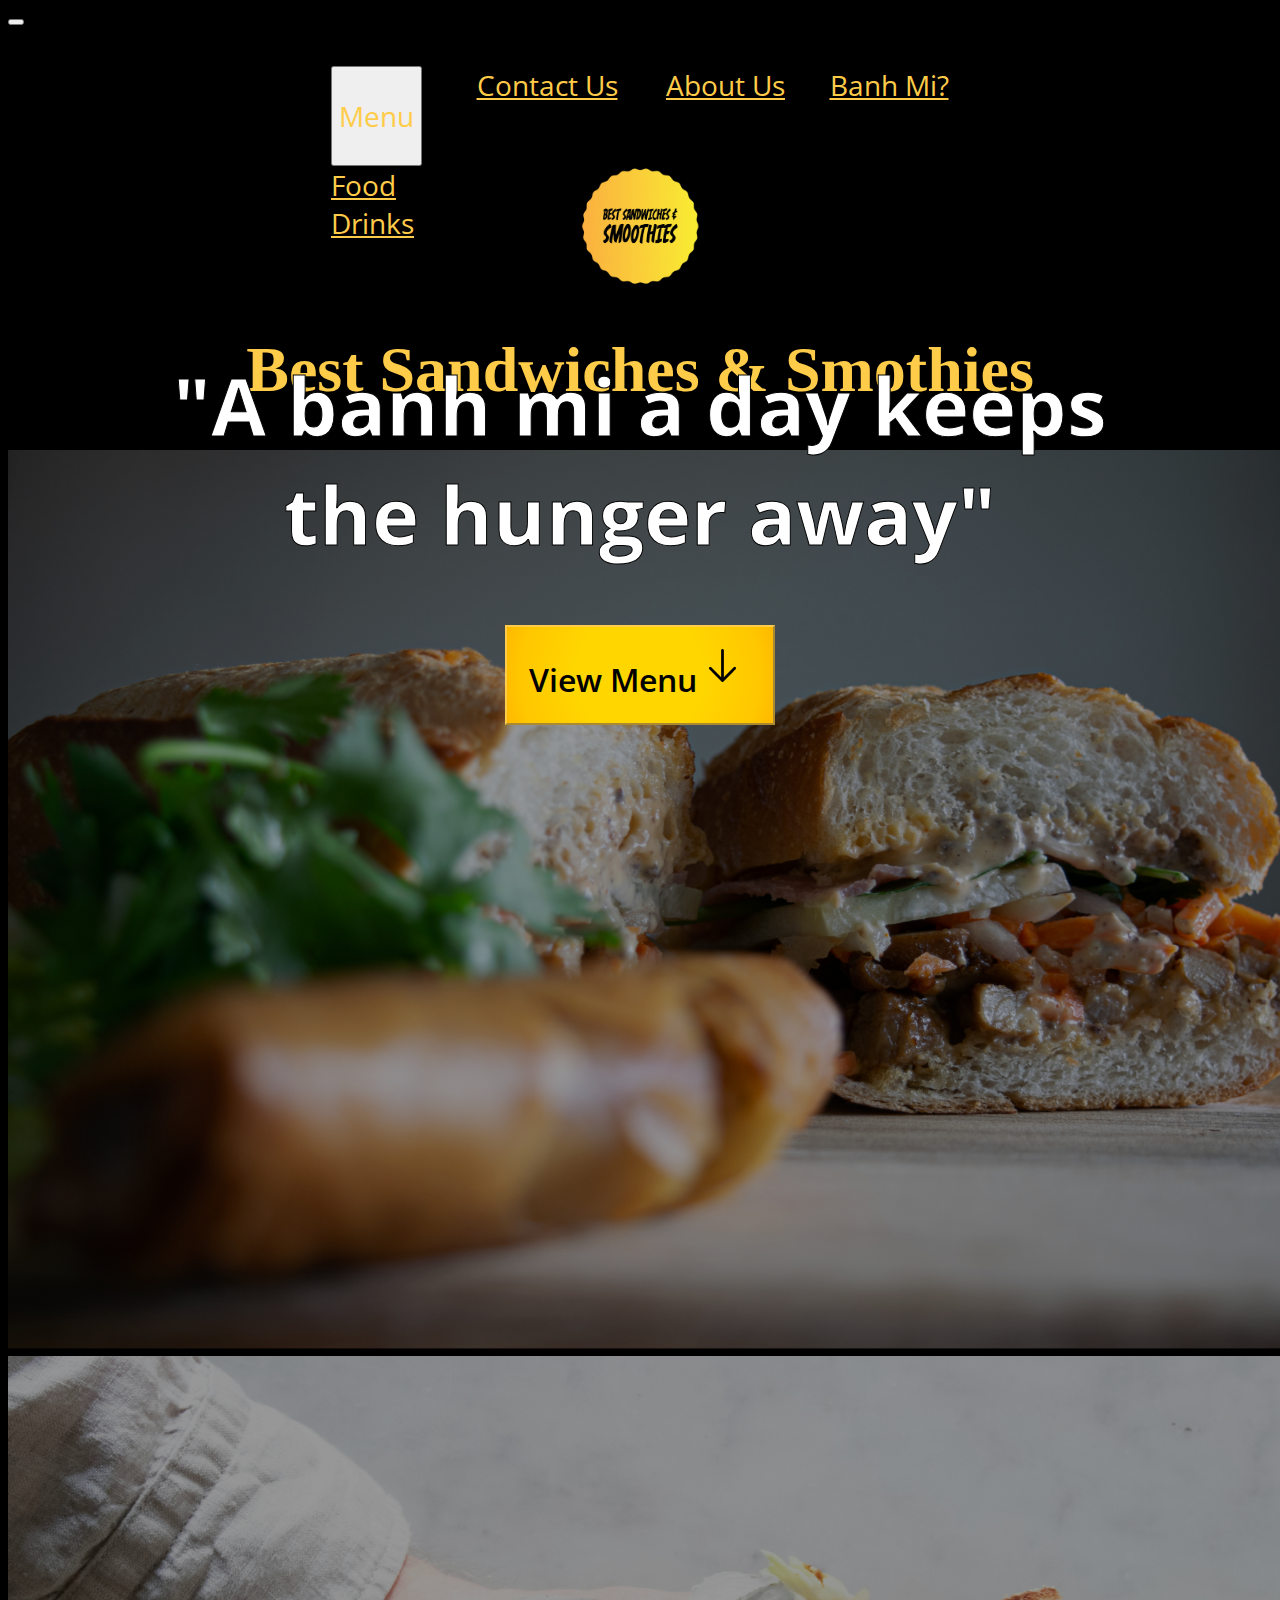
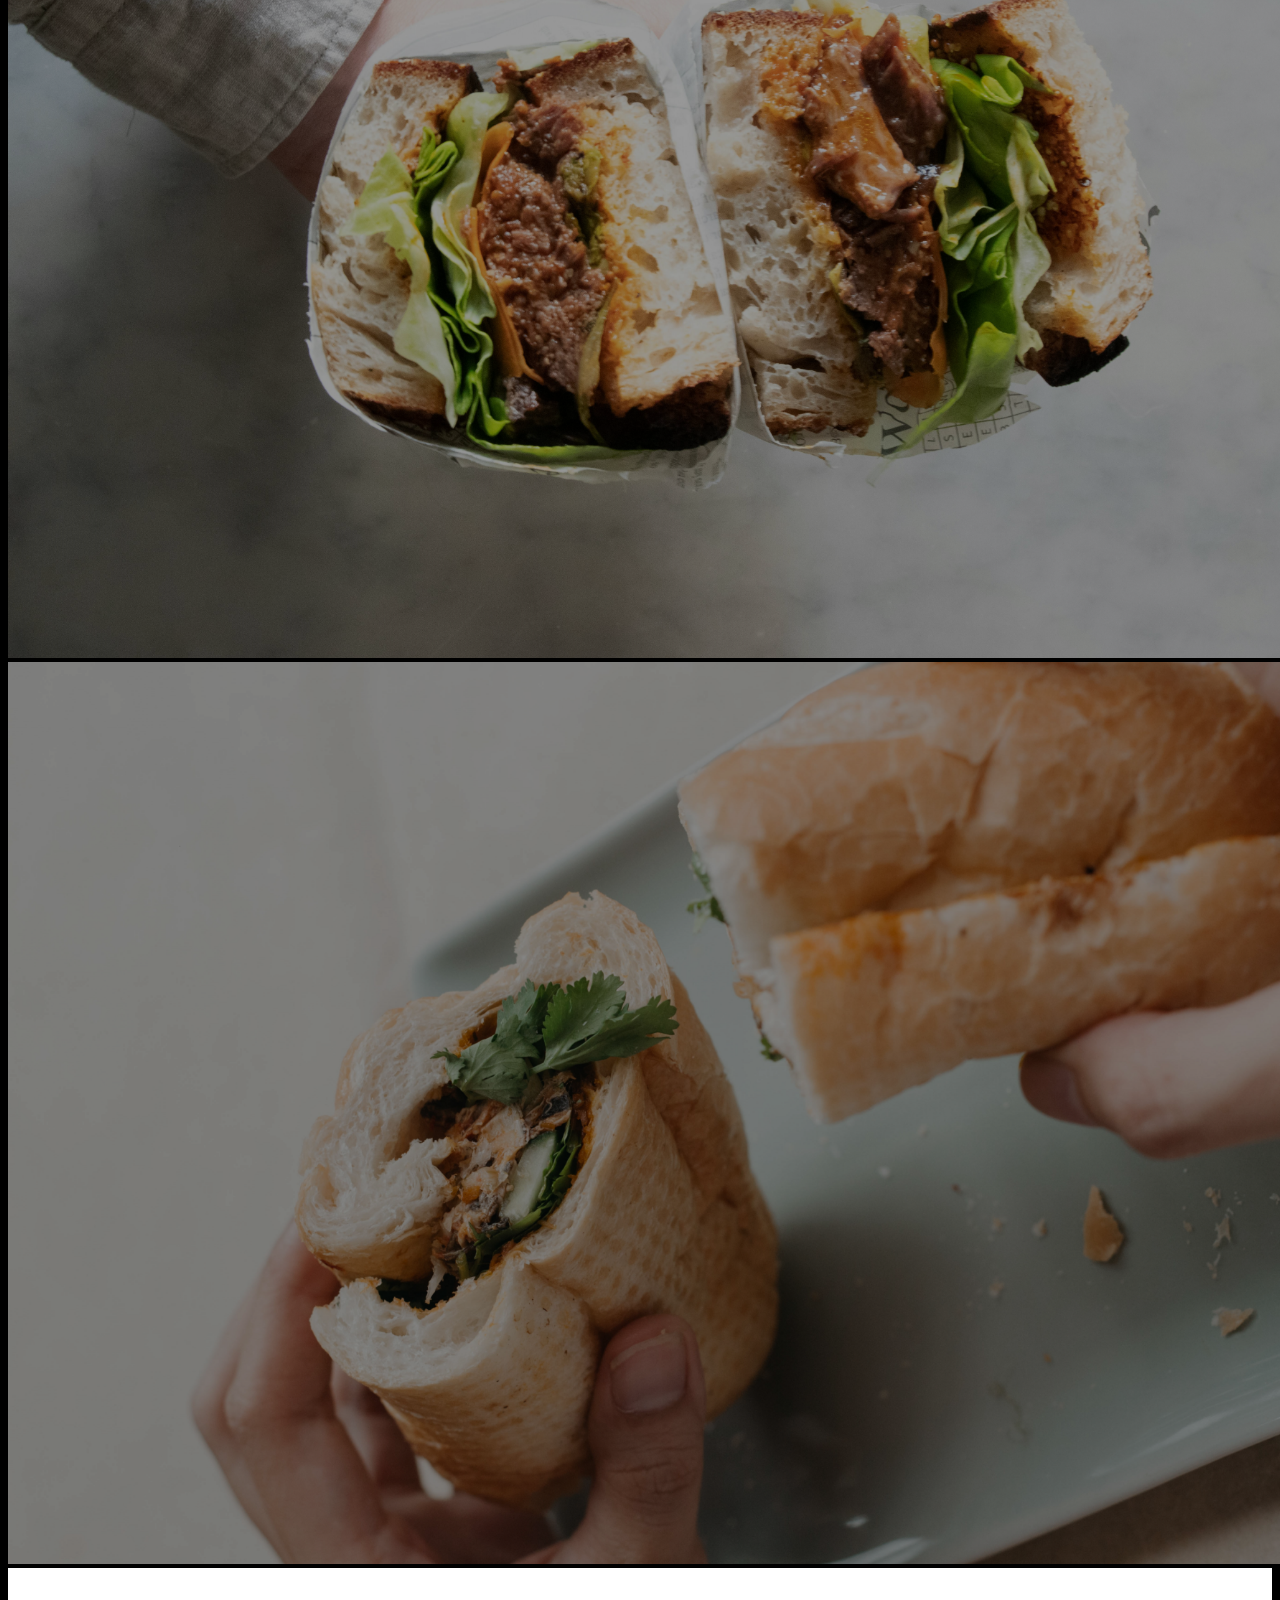
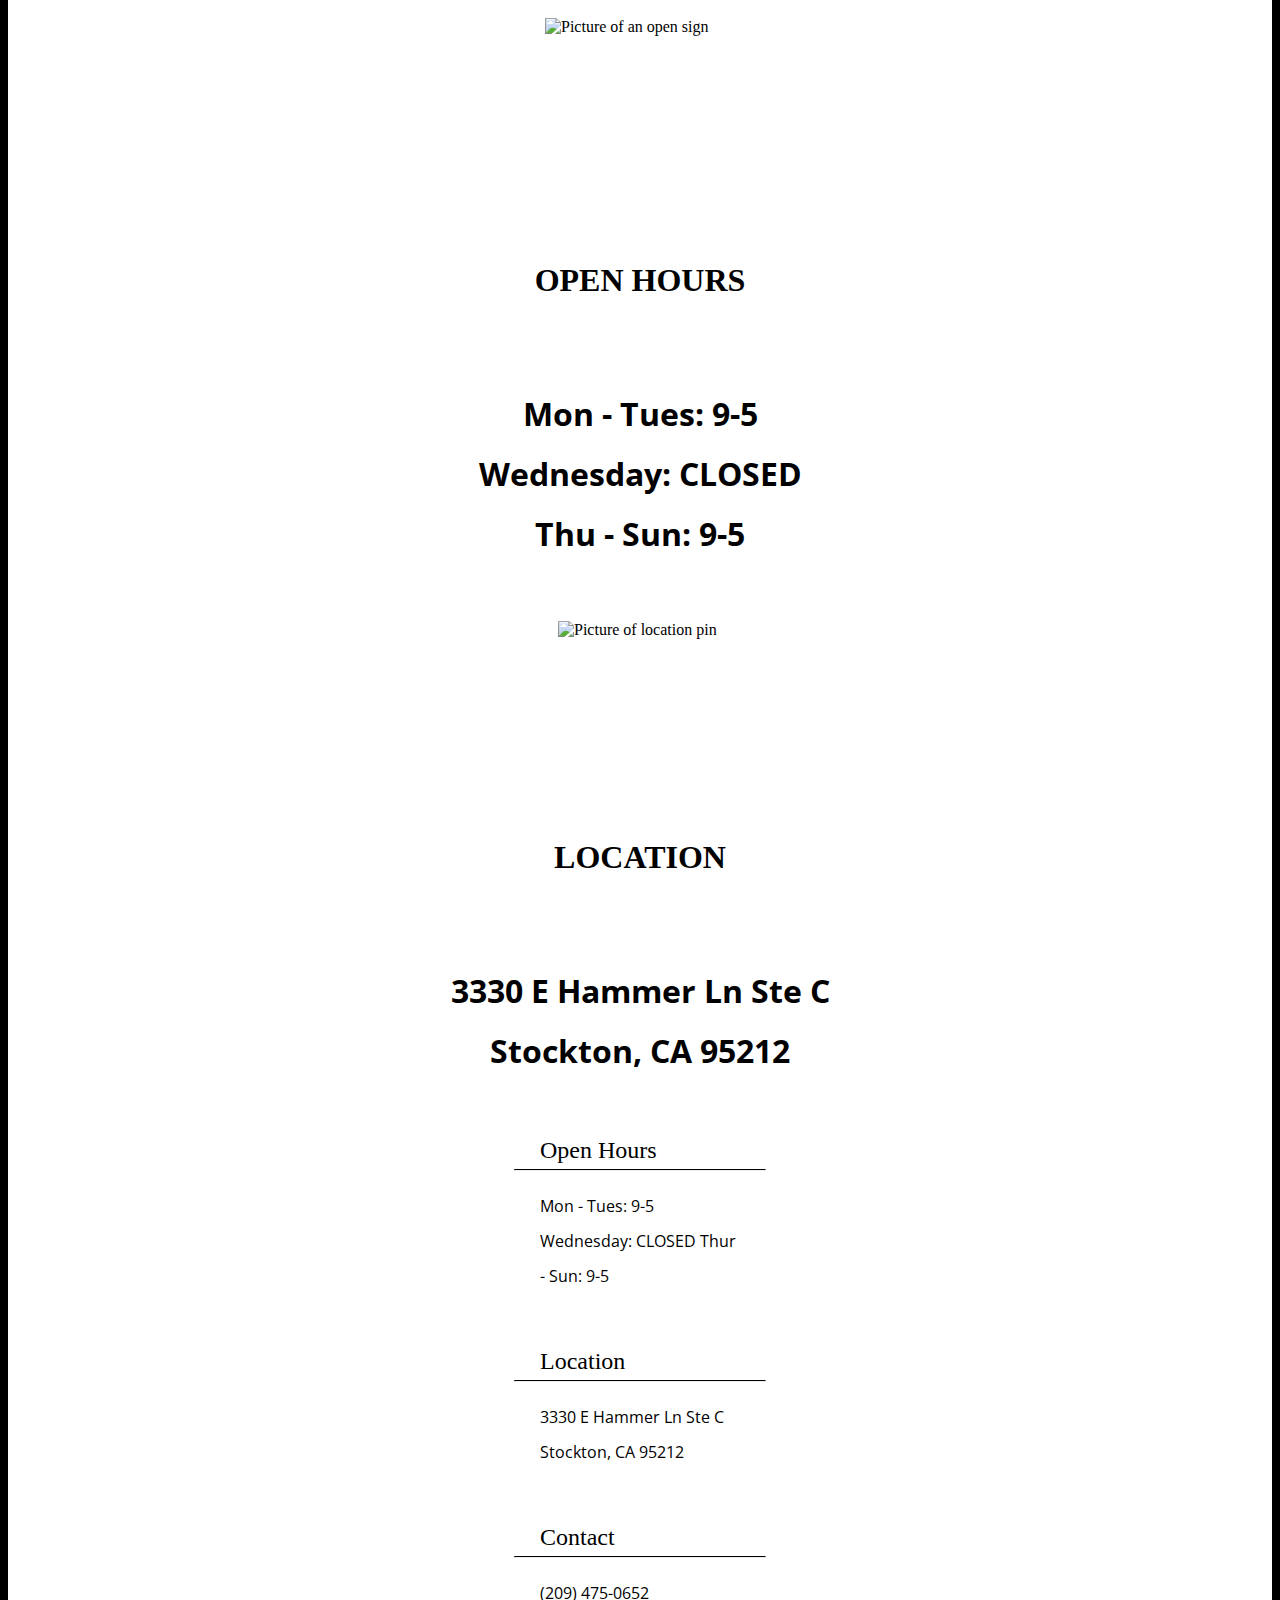
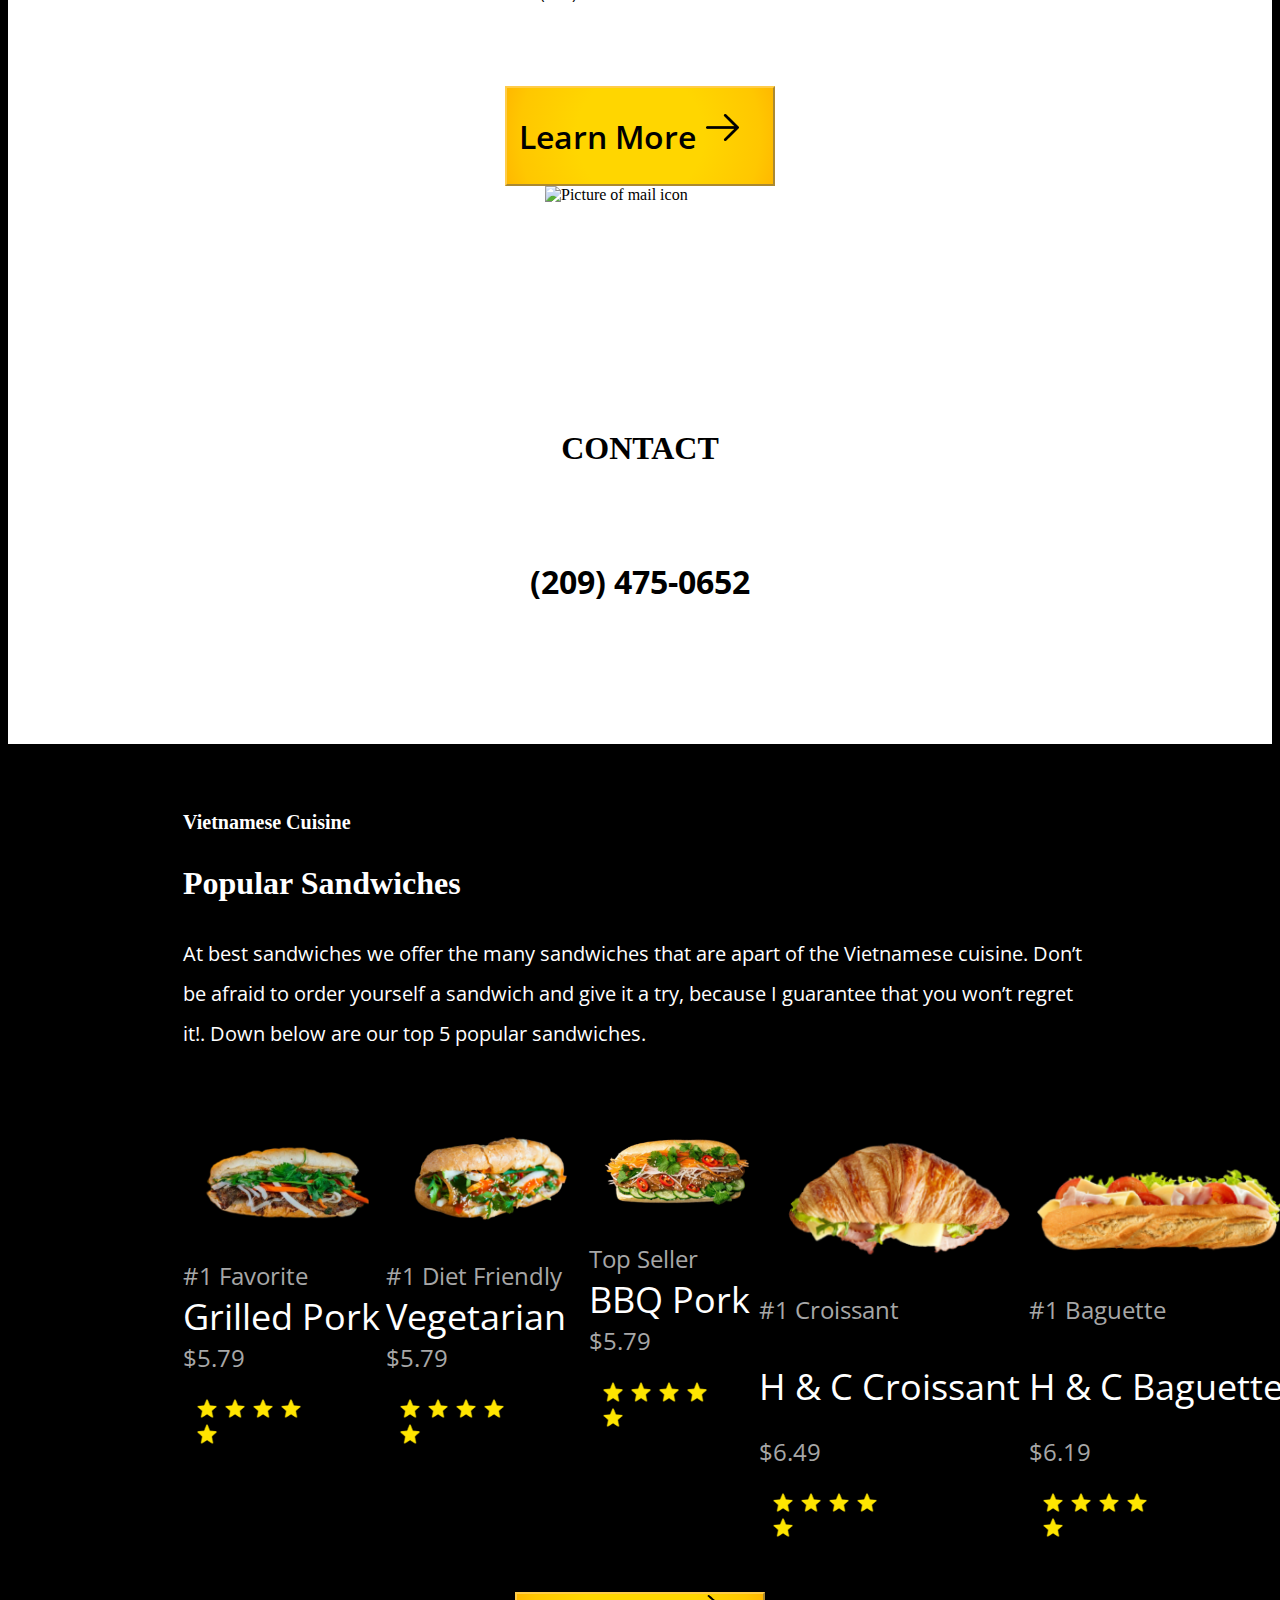
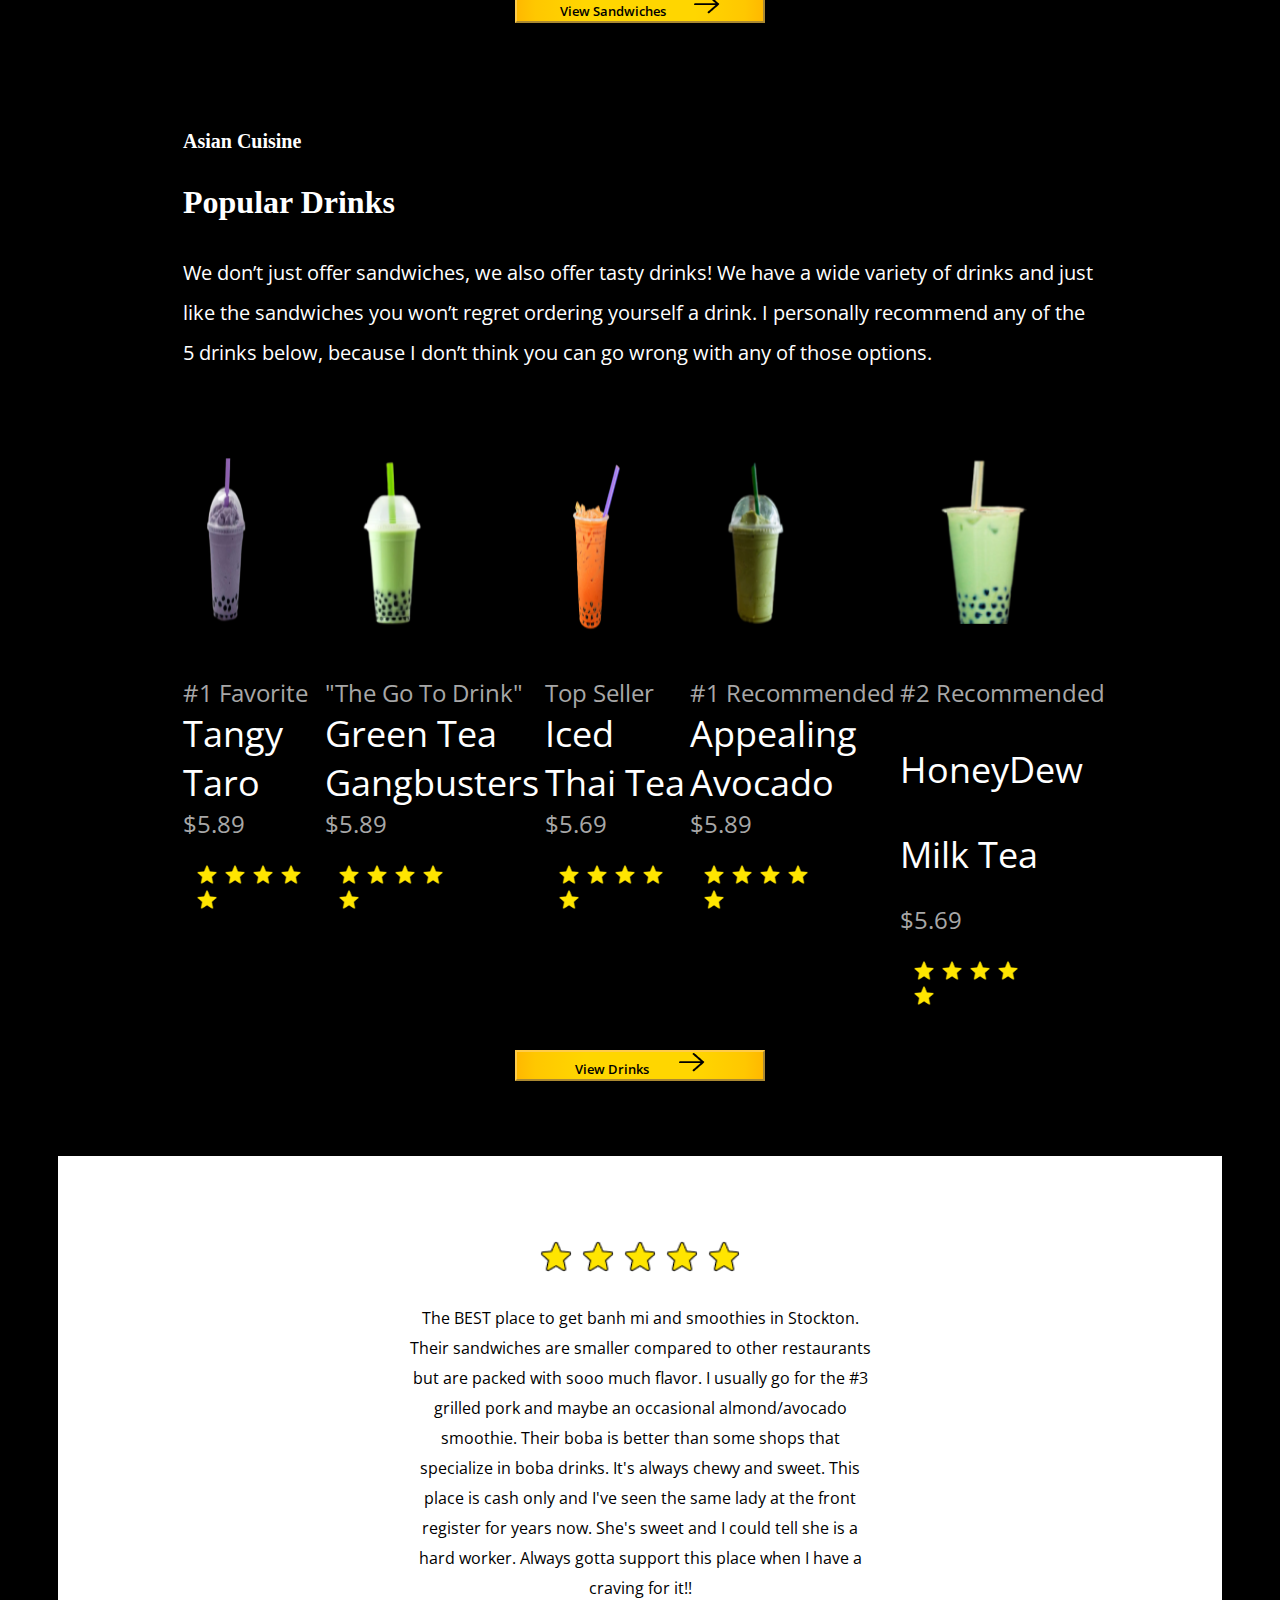
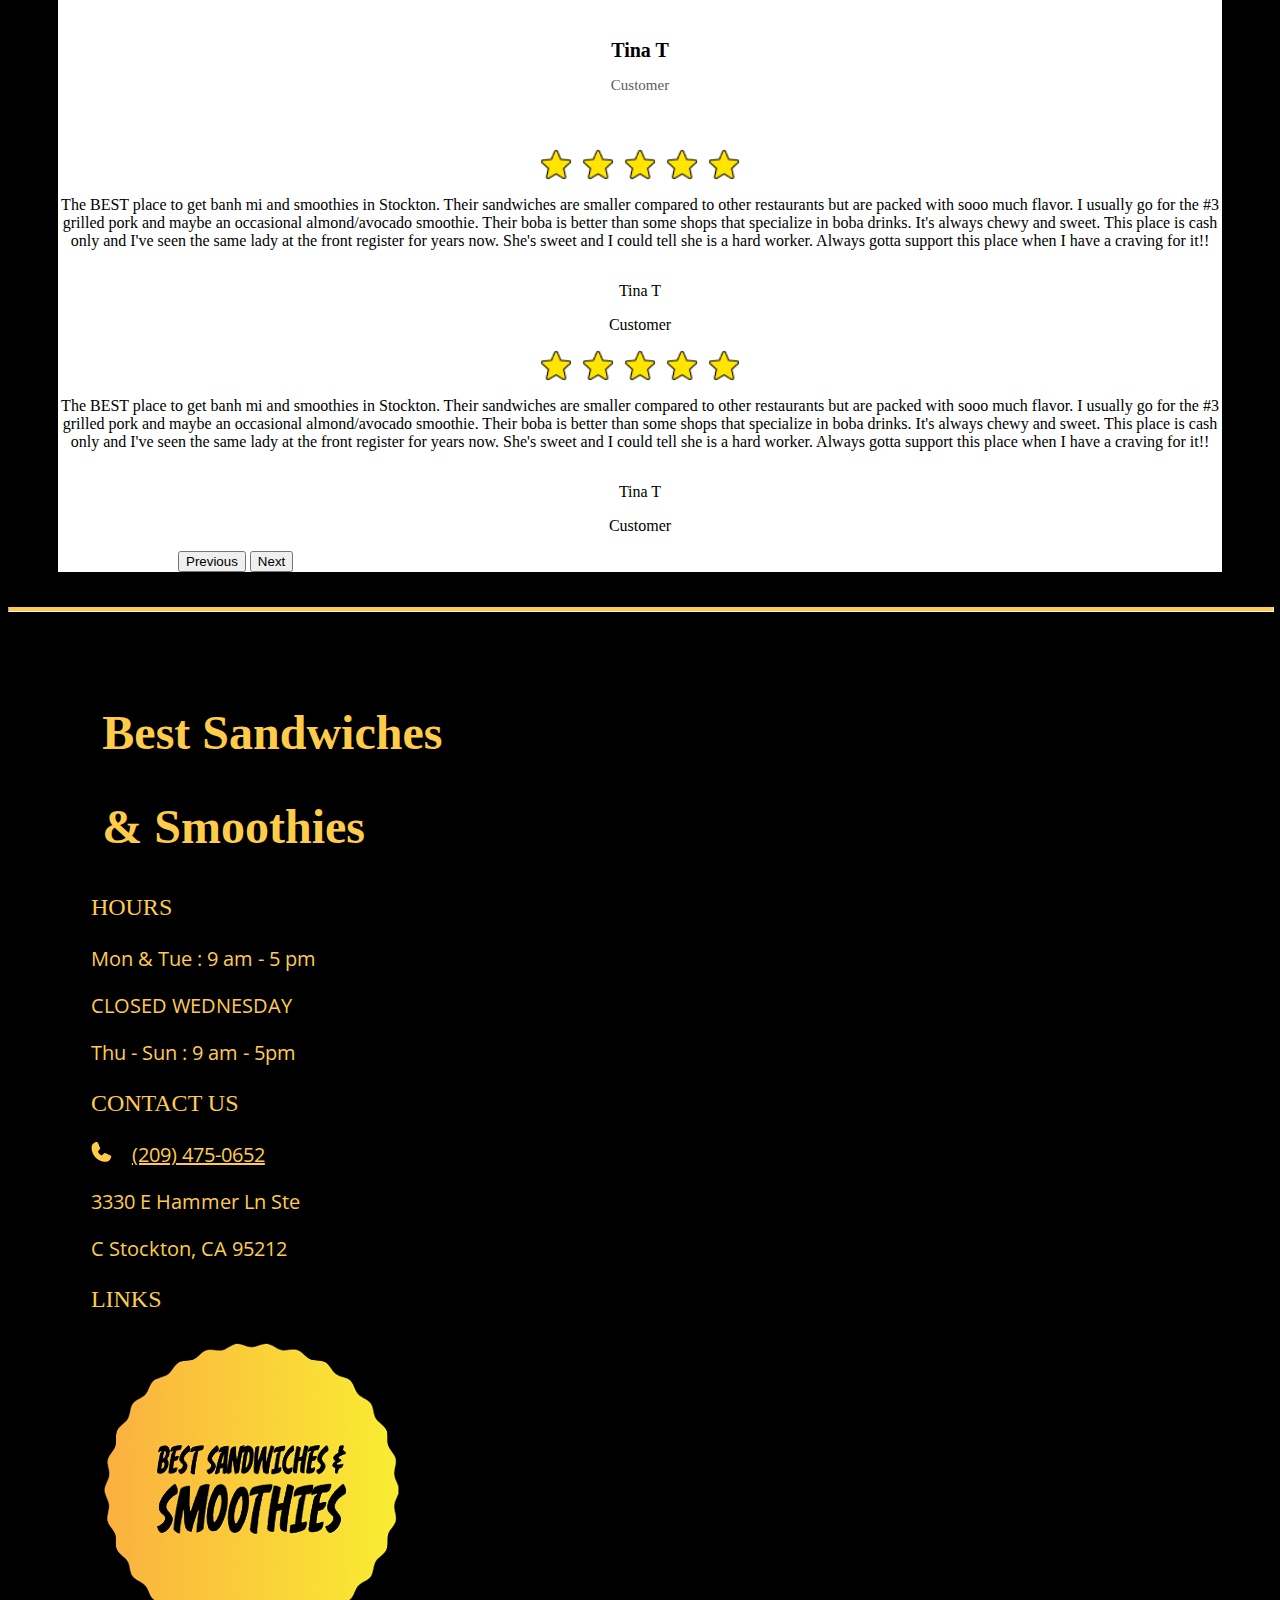
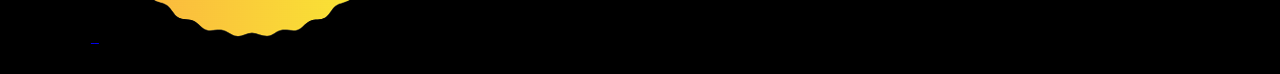
==== index.html @ a13c7581 "fixing navbar" ====
<!doctype html>
<html lang="en">

<head>
    <meta charset="utf-8">
    <meta name="viewport" content="width=device-width, initial-scale=1">
    <title>Best Sandwiches</title>
    <link href="https://cdn.jsdelivr.net/npm/bootstrap@5.3.2/dist/css/bootstrap.min.css" rel="stylesheet"
        integrity="sha384-T3c6CoIi6uLrA9TneNEoa7RxnatzjcDSCmG1MXxSR1GAsXEV/Dwwykc2MPK8M2HN" crossorigin="anonymous">
    <link rel="stylesheet" href="./styles/style.css">
</head>

<body>

    <div class="container-fluid">
        <div class="row">
            <nav class="navbar navbar-expand-lg">
                <div class="container-fluid">
                    <a class="navbar-brand yellowJ" href="./index.html"> <img class="mobileBSLogo appearJ"
                            src="../assets/bestSandwich logo.png" alt="Picture of Logo"></a>
                    <button class="navbar-toggler" type="button" data-bs-toggle="collapse"
                        data-bs-target="#navbarNavAltMarkup" aria-controls="navbarNavAltMarkup" aria-expanded="false"
                        aria-label="Toggle navigation">
                        <span class="navbar-toggler-icon" style="width: 45px;"></span>
                    </button>
                    <div class="collapse navbar-collapse centerJ" id="navbarNavAltMarkup">
                        <div class="" style="width: 100%;">
                            <div class="row">
                                <div class="col centerJ blackBg">
                                    <div class="row evenJ navRowJ">
                                        <div class="accordion accordion-flush menuNavJ" id="accordionFlushExample">
                                            <div class="accordion-item"
                                                style=" background-color: rgba(255, 255, 255, 0); outline: none;">

                                                <button class="btn navLinksJ nav-link" type="button"
                                                    data-bs-toggle="collapse" data-bs-target="#flush-collapseOne"
                                                    aria-expanded="false" aria-controls="flush-collapseOne">
                                                    <p class="yellowJ pB0" style="font-weight: 400;">Menu</p>
                                                </button>

                                                <div id="flush-collapseOne" class="accordion-collapse collapse"
                                                    data-bs-parent="#accordionFlushExample">
                                                    <div class="accordion-body blackBg mobileNavCoverJ"><a
                                                            class="nav-link navLinksJ yellowJ"
                                                            href="./pages/Menu.html">Food</a></div>
                                                    <div class="accordion-body blackBg"><a
                                                            class="nav-link navLinksJ yellowJ mobileNavCoverJ"
                                                            href="./pages/Drinks.html">Drinks</a></div>
                                                </div>
                                            </div>
                                        </div>
                                        <a class="nav-link yellowJ navLinksJ txtCenterJ contactUsNavJ"
                                            href="./pages/ContactUs.html">Contact Us</a>
                                        <a class="nav-link yellowJ navLinksJ txtCenterJ aboutNavJ" aria-current="page"
                                            href="./pages/AboutUs.html">About Us</a>
                                        <a class="nav-link yellowJ navLinksJ txtCenterJ banhMiNavJ"
                                            href="./pages/BanhMi.html">Banh Mi?</a>
                                    </div>
                                </div>

                                <div class="col-1 centerJ disappearJ">
                                    <a href="./index.html"><img class="logoSizeJ" src="../assets/bestSandwich logo.png"
                                            alt="Picture of Logo"></a>
                                </div>
                                <div class="col yugiJ alignCenterJ disappearJ">
                                    <h1 style="width: 100%" class="txtCenterJ titleFontJ yellowJ">Best Sandwiches &
                                        Smothies</h1>
                                </div>
                            </div>
                        </div>
                    </div>
                </div>
            </nav>
        </div>
    </div>

    <div id="carouselExampleSlidesOnly" class="carousel slide disappearJ" data-bs-ride="carousel" >
        <div class="carousel-inner">
            <div class="carousel-item active" data-bs-interval="5000">
                <img src="./assets/realBanhMI.png" class="d-block w-100 carouselHeightJ imgCoverJ"
                    alt="Picture of tasty Banh Mi">
            </div>
            <div class="carousel-item" data-bs-interval="5000">
                <img src="./assets/realBanhMi2.png" class="d-block w-100 carouselHeightJ imgCoverJ"
                    alt="Picture of tasty Banh Mi">
            </div>
            <div class="carousel-item" data-bs-interval="5000">
                <img src="./assets/realBanhMi3.png" class="d-block w-100 carouselHeightJ imgCoverJ"
                    alt="Picture of tasty Banh Mi">
            </div>

        </div>
    </div>

    <div id="carouselExampleSlidesOnly " class="carousel slide appearJ" data-bs-ride="carousel" >
        <div class="carousel-inner">

            <div class="carousel-item active" data-bs-interval="5000">
                <img src="./assets/mobileCarousel1.png" class="d-block w-100 carouselHeightJ imgCoverJ"
                    alt="Picture of tasty Banh Mi">
            </div>
            <div class="carousel-item" data-bs-interval="5000">
                <img src="./assets/mobileCarousel2.png" class="d-block w-100 carouselHeightJ imgCoverJ"
                    alt="Picture of tasty Banh Mi">
            </div>
            <div class="carousel-item" data-bs-interval="5000">
                <img src="./assets/mobileCarousel3.png" class="d-block w-100 carouselHeightJ imgCoverJ"
                    alt="Picture of tasty Banh Mi">
            </div>
        </div>
    </div>

    <h1 class="absoluteJ whiteJ sloganJ sansCollectionJ disappearJ" style="width: 1040px;">"A banh mi a day keeps the
        hunger away"
    </h1>

    <a class="absoluteJ viewMenuJ" href="#menu"><button class="btn btn-primary viewMenuBtnJ sansCollectionJ">View Menu <img src="./assets/viewMenuArr.png" class="disappearJ" style="padding-bottom: 10px; padding-left: 4px;" alt=""><img src="./assets/mobileViewMenuArr.png" class="mobileArrowsJ" style="padding-bottom: 5px; margin-left: 15px;" alt=""></button></a>

    <div class="container-fluid bgWhiteJ infoPadJ">
        <div class="row">
            <div class="col-4 disappearJ">
                <div class="row centerJ">
                    <img class="infoLogoSizeJ" src="./assets/open-sign.png" alt="Picture of an open sign">
                </div>
                <div class="row txtCenterJ abrilFatfaceJ" style="padding-top: 30px">
                    <h3 class="infoTxtSizeJ">OPEN HOURS</h3>
                </div>
                <div class="row txtCenterJ centerJ sansCollectionJ" style="padding-top: 10px">
                    <h3 class="infoTxtSizeJ sansCollectionJ" style="width: 360px;">Mon - Tues: 9-5
                        Wednesday: CLOSED
                        Thu - Sun: 9-5
                    </h3>
                </div>

            </div>
            <div class="col-12  col-md-4">
                <div class="row centerJ disappearJ"><img class="infoLogoSizeJ2" src="./assets/location.png"
                        alt="Picture of location pin">
                </div>
                <div class="row txtCenterJ abrilFatfaceJ disappearJ" style="padding-top: 30px">
                    <h3 class="infoTxtSizeJ">LOCATION</h3>
                </div>
                <div class="row txtCenterJ centerJ sansCollectionJ disappearJ" style="padding-top: 10px">
                    <h3 class="infoTxtSizeJ sansCollectionJ" style="width: 420px;">3330 E Hammer Ln Ste C Stockton, CA
                        95212</h3>
                </div>

                <div class="row centerJ">
                    <p class="abrilFatfaceJ mobileInfoJ mobileInfoHeaderJ">Open Hours</p>
                </div>
                <div class="row centerJ">
                    <hr class="mobileHr">
                </div>
                <div class="row centerJ">
                    <p class="sansCollectionJ mobileInfoJ mobileInfoTxt"> Mon - Tues: 9-5 
                        Wednesday: CLOSED
                        Thur - Sun: 9-5 </p>
                </div>
                <div class="row centerJ" style="margin-top: 30px;">
                    <p class="abrilFatfaceJ mobileInfoJ mobileInfoHeaderJ">Location</p>
                </div>
                <div class="row centerJ">
                    <hr class="mobileHr">
                </div>
                <div class="row centerJ">
                    <p class="sansCollectionJ mobileInfoJ mobileInfoTxt"> 3330 E Hammer Ln Ste C Stockton, CA 95212</p>
                </div>
                <div class="row centerJ" style="margin-top: 30px;">
                    <p class="abrilFatfaceJ mobileInfoJ mobileInfoHeaderJ">Contact</p>
                </div>
                <div class="row centerJ">
                    <hr class="mobileHr">
                </div>
                
                <div class="row centerJ">
                    <p class="sansCollectionJ mobileInfoJ mobileInfoTxt">(209) 475-0652</p>
                </div>

                <div class="row learnMorePad">
                    <a class="centerJ" style="text-decoration: none;" href="./pages/ContactUs.html">
                        <button class="btn btn-primary sansCollectionJ viewMenuBtnJ">Learn More <img class="disappearJ" src="./assets/learnMoreArr.png" style="padding-left: 2px; padding-bottom: 8px;" alt=""> <img src="./assets/learnMoreArr.png" class="mobileArrowsJ" style="padding-bottom: 5px; margin-left: 15px;" alt=""></button>
                    </a>
                </div>


            </div>
            <div class="col-4 disappearJ">
                <div class="row centerJ">
                    <img class="infoLogoSizeJ imgCoverJ" src="./assets/contact-mail.png" alt="Picture of mail icon">
                </div>
                <div class="row txtCenterJ abrilFatfaceJ" style="padding-top: 30px">
                    <h3 class="infoTxtSizeJ">CONTACT</h3>
                </div>
                <div class="row txtCenterJ centerJ sansCollectionJ" style="padding-top: 10px">
                    <h3 class="infoTxtSizeJ sansCollectionJ" style="width: 420px;">(209) 475-0652</h3>
                </div>

            </div>
        </div>
    </div>

    <div class="container-fluid menuPaddingJ">
        <div class="row homePageMargin">
            <div class="col">
                <h2 class="whiteJ abrilFatfaceJ cuisineJ disappearJ">Vietnamese Cuisine</h2>
            </div>
        </div>
        <div class="row homePageMargin">
            <div class="col-4">
                <div class="row" style="margin-top: 5px">
                    <h1 class="whiteJ abrilFatfaceJ disappearJ" style="width: 300px; line-height: 57px;">Popular
                        Sandwiches</h1>
                </div>


            </div>
            <div class="col-8 disappearJ">
                <p id="menu" class="whiteJ foodInfoJ sansCollectionJ">At best sandwiches we offer the many sandwiches
                    that are apart of the Vietnamese
                    cuisine. Don’t be afraid to order yourself a sandwich and give it a try, because I guarantee that
                    you won’t regret it!. Down below are our top 5 popular sandwiches.</p>
            </div>
        </div>
        <div class="row evenJ homePageMargin disappearJ" style="margin-top: 75px;">
            <div class="col centerJ">
                <div class="card cardJ">
                    <img class="img-fluid hover" src="./assets/banhMiCard1.png" class="card-img-top" alt="Picture of Grilled PorkBanh Mi">
                    <div class="card-body">
                        <p class="card-text sansCollectionJ sandwichJ2 sandwichTxtJ">#1 Favorite <span
                                class="sandwichJ">Grilled Pork</span> $5.79</p>
                        <div class="row starRowJ">
                            <img class="star2J" src="./assets/Star.png" alt="Picture of star">
                            <img class="star2J" src="./assets/Star.png" alt="Picture of star">
                            <img class="star2J" src="./assets/Star.png" alt="Picture of star">
                            <img class="star2J" src="./assets/Star.png" alt="Picture of star">
                            <img class="star2J" src="./assets/Star.png" alt="Picture of star">
                        </div>
                    </div>
                </div>
            </div>
            <div class="col centerJ">
                <div class="card cardJ">
                    <img class="img-fluid hover" src="./assets/banhMiCard2.png" class="card-img-top" alt="Picture of Vegetarian Banh Mi">
                    <div class="card-body">
                        <p class="card-text sansCollectionJ sandwichJ2 sandwichTxtJ">#1 Diet Friendly <span
                                class="sandwichJ">Vegetarian</span> $5.79</p>
                        <div class="row starRowJ">
                            <img class="star2J" src="./assets/Star.png" alt="Picture of star">
                            <img class="star2J" src="./assets/Star.png" alt="Picture of star">
                            <img class="star2J" src="./assets/Star.png" alt="Picture of star">
                            <img class="star2J" src="./assets/Star.png" alt="Picture of star">
                            <img class="star2J" src="./assets/Star.png" alt="Picture of star">
                        </div>
                    </div>
                </div>
            </div>
            <div class="col centerJ">
                <div class="card cardJ">
                    <img class="img-fluid hover" src="./assets/BanhMiCard3.png" class="card-img-top" alt="Picture of BBQ Pork Banh Mi">
                    <div class="card-body">
                        <p class="card-text sansCollectionJ sandwichJ2 bbqTxtJ">Top Seller <span
                                class="sandwichJ">BBQ Pork</span> $5.79</p>
                        <div class="row starRowJ">
                            <img class="star2J" src="./assets/Star.png" alt="Picture of star">
                            <img class="star2J" src="./assets/Star.png" alt="Picture of star">
                            <img class="star2J" src="./assets/Star.png" alt="Picture of star">
                            <img class="star2J" src="./assets/Star.png" alt="Picture of star">
                            <img class="star2J" src="./assets/Star.png" alt="Picture of star">
                        </div>
                    </div>
                </div>
            </div>
            <div class="col centerJ">
                <div class="card cardJ">
                    <img class="img-fluid hover" src="./assets/banhMiCard4.png" class="card-img-top" alt="Picture of Ham and Cheese Croissant">
                    <div class="card-body">
                        <p class="card-text sansCollectionJ sandwichJ2 croissantMarginJ">#1 Croissant</p>
                        <p class="card-text sansCollectionJ sandwichJ croissantTxtJ croissantMarginJ">H & C Croissant</p>
                        <p class="card-text sansCollectionJ sandwichJ2">$6.49</p>


                        <div class="row starRowJ">
                            <img class="star2J" src="./assets/Star.png" alt="Picture of star">
                            <img class="star2J" src="./assets/Star.png" alt="Picture of star">
                            <img class="star2J" src="./assets/Star.png" alt="Picture of star">
                            <img class="star2J" src="./assets/Star.png" alt="Picture of star">
                            <img class="star2J" src="./assets/Star.png" alt="Picture of star">
                        </div>
                    </div>
                </div>
            </div>
            <div class="col centerJ">
                <div class="card cardJ">
                    <img class="img-fluid hover" src="./assets/banhMiCard5.png" class="card-img-top" alt="Picture of Ham and Cheese Baguette">
                    <div class="card-body">
                        <p class="card-text sansCollectionJ sandwichJ2 croissantMarginJ">#1 Baguette</p>
                        <p class="card-text sansCollectionJ sandwichJ croissantTxtJ croissantMarginJ">H & C Baguette</p>
                        <p class="card-text sansCollectionJ sandwichJ2">$6.19</p>
                        <div class="row starRowJ">
                            <img class="star2J" src="./assets/Star.png" alt="Picture of star">
                            <img class="star2J" src="./assets/Star.png" alt="Picture of star">
                            <img class="star2J" src="./assets/Star.png" alt="Picture of star">
                            <img class="star2J" src="./assets/Star.png" alt="Picture of star">
                            <img class="star2J" src="./assets/Star.png" alt="Picture of star">
                        </div>
                    </div>
                </div>
            </div>
        </div>
        <div class="row centerJ my-4" style="padding-top: 50px; padding-bottom: 90px;">
            <button class="btn btn-primary sansCollectionJ viewSandwichesBtn disappearJ">View Sandwiches <img src="./assets/viewSandwichesArr.png" alt="" style="padding-left: 25px; padding-bottom: 2px;"></button>
            <button class="btn btn-primary sansCollectionJ viewSandwichesBtn appearJ">View More<img src="./assets/viewSandwichesArr.png" alt="" style="padding-left: 30px; padding-bottom: 2px;"></button>
        </div>
        <div class="row homePageMargin disappearJ">
            <div class="col">
                <h2 class="whiteJ abrilFatfaceJ cuisineJ">Asian Cuisine</h2>
            </div>
        </div>
        <div class="row homePageMargin disappearJ">
            <div class="col-4">
                <div class="row" style="margin-top: 5px">
                    <h1 class="whiteJ abrilFatfaceJ" style="width: 300px; line-height: 57px;">Popular Drinks</h1>
                </div>

            </div>
            <div class="col-8">
                <p class="whiteJ foodInfoJ sansCollectionJ">We don’t just offer sandwiches, we also offer tasty drinks!
                    We have a wide variety of
                    drinks and just like the sandwiches you won’t regret ordering yourself a drink. I personally
                    recommend any of the 5 drinks below, because I don’t think you can go wrong with any of those
                    options.</p>
            </div>
        </div>
        <div class="row evenJ homePageMargin disappearJ" style="margin-top: 75px;">
            <div class="col centerJ">
                <div class="card cardJ" >
                    <img src="./assets/drinkCard1.png" class="card-img-top imgHeightJ hover2" alt="...">
                    <div class="card-body">
                        <p class="card-text sansCollectionJ sandwichJ2 taroTxtJ">#1 Favorite <span
                                class="sandwichJ">Tangy Taro</span> $5.89</p>
                        <div class="row starRowJ">
                            <img class="star2J" src="./assets/Star.png" alt="">
                            <img class="star2J" src="./assets/Star.png" alt="">
                            <img class="star2J" src="./assets/Star.png" alt="">
                            <img class="star2J" src="./assets/Star.png" alt="">
                            <img class="star2J" src="./assets/Star.png" alt="">
                        </div>
                    </div>
                </div>
            </div>
            <div class="col centerJ">
                <div class="card cardJ" >
                    <img src="./assets/drinkCard2.png" class="card-img-top imgHeightJ hover2" alt="...">
                    <div class="card-body">
                        <p class="card-text sansCollectionJ sandwichJ2 greenTeaTxtJ">"The Go To Drink" <span
                                class="sandwichJ">Green Tea Gangbusters</span> $5.89</p>
                        <div class="row starRowJ">
                            <img class="star2J" src="./assets/Star.png" alt="">
                            <img class="star2J" src="./assets/Star.png" alt="">
                            <img class="star2J" src="./assets/Star.png" alt="">
                            <img class="star2J" src="./assets/Star.png" alt="">
                            <img class="star2J" src="./assets/Star.png" alt="">
                        </div>
                    </div>
                </div>
            </div>
            <div class="col centerJ">
                <div class="card cardJ" >
                    <img src="./assets/drinkCard3.png" class="card-img-top imgHeightJ hover2" alt="...">
                    <div class="card-body">
                        <p class="card-text sansCollectionJ sandwichJ2 thaiTeaTxtJ">Top Seller <span
                                class="sandwichJ">Iced Thai Tea</span> $5.69</p>
                        <div class="row starRowJ">
                            <img class="star2J" src="./assets/Star.png" alt="">
                            <img class="star2J" src="./assets/Star.png" alt="">
                            <img class="star2J" src="./assets/Star.png" alt="">
                            <img class="star2J" src="./assets/Star.png" alt="">
                            <img class="star2J" src="./assets/Star.png" alt="">
                        </div>
                    </div>
                </div>
            </div>
            <div class="col centerJ">
                <div class="card cardJ" >
                    <img src="./assets/drinkCard4.png" class="card-img-top imgHeightJ hover2" alt="...">
                    <div class="card-body">
                        <p class="card-text sansCollectionJ sandwichJ2 avocadoTxtJ">#1 Recommended <span
                                class="sandwichJ">Appealing Avocado</span> $5.89</p>
                        <div class="row starRowJ">
                            <img class="star2J" src="./assets/Star.png" alt="">
                            <img class="star2J" src="./assets/Star.png" alt="">
                            <img class="star2J" src="./assets/Star.png" alt="">
                            <img class="star2J" src="./assets/Star.png" alt="">
                            <img class="star2J" src="./assets/Star.png" alt="">
                        </div>
                    </div>
                </div>
            </div>
            <div class="col centerJ">
                <div class="card cardJ">
                    <img src="./assets/drinkCard5.png" class="card-img-top imgHeightJ hover2" alt="...">
                    <div class="card-body">
                        <p class="card-text sansCollectionJ sandwichJ2 croissantMarginJ">#2 Recommended</p>
                        <p class="card-text sansCollectionJ sandwichJ croissantTxtJ croissantMarginJ">HoneyDew</p>
                        <p class="card-text sansCollectionJ sandwichJ croissantTxtJ croissantMarginJ">Milk Tea</p>
                        <p class="card-text sansCollectionJ sandwichJ2">$5.69</p>

                        <div class="row starRowJ">
                            <img class="star2J" src="./assets/Star.png" alt="">
                            <img class="star2J" src="./assets/Star.png" alt="">
                            <img class="star2J" src="./assets/Star.png" alt="">
                            <img class="star2J" src="./assets/Star.png" alt="">
                            <img class="star2J" src="./assets/Star.png" alt="">
                        </div>
                    </div>
                </div>
            </div>
        </div>
        <div class="row centerJ mt-1" style="padding-top: 40px; padding-bottom: 75px;">
            <button class="btn btn-primary sansCollectionJ viewSandwichesBtn disappearJ">View Drinks<img src="./assets/viewSandwichesArr.png" alt="" style="padding-left: 30px; padding-bottom: 2px;"></button>
            <button class="btn btn-primary sansCollectionJ viewSandwichesBtn appearJ">View More<img src="./assets/viewSandwichesArr.png" alt="" style="padding-left: 30px; padding-bottom: 2px;"></button>
        </div>
        <div class="container-fluid reviewPaddingJ disappearJ">
            <div id="carouselExample" class="carousel slide bgWhiteJ">
                <div class="carousel-inner">
                    <div class="carousel-item active" style="padding-top: 70px; padding-bottom: 40px;">
                        <div class="row centerJ" >
                            <img class="reviewImgJ" src="./assets/Ellipse 1.png" alt="">
                        </div>
                        <div class="row centerJ" style="padding-top: 15px; padding-bottom: 15px;">
                            <img class="starJ" src="./assets/Star.png" alt="">
                            <img class="starJ" src="./assets/Star.png" alt="">
                            <img class="starJ" src="./assets/Star.png" alt="">
                            <img class="starJ" src="./assets/Star.png" alt="">
                            <img class="starJ" src="./assets/Star.png" alt="">
                        </div>
                        <div class="row">
                            <p class="txtCenterJ sansCollectionJ lineHeight30" style="padding-left: 350px; padding-right: 350px;">
                                The BEST place to get banh mi and smoothies in Stockton. Their sandwiches are smaller
                                compared to other restaurants but are packed with sooo much flavor. I usually go for the
                                #3 grilled pork and maybe an occasional almond/avocado smoothie. Their boba is better
                                than some shops that specialize in boba drinks. It's always chewy and sweet. This place
                                is cash only and I've seen the same lady at the front register for years now. She's
                                sweet and I could tell she is a hard worker. Always gotta support this place when I have
                                a craving for it!!
                            </p>
                        </div>
                        <div class="row centerJ">
                            <img class="quotesJ" src="./assets/Quotes.png" alt="">
                        </div>
                        <div class="row">
                            <p class="txtCenterJ croissantMarginJ" style="font-size: 20px; font-weight: 600;">Tina T</p>
                        </div>
                        <div class="row">
                            <p class="txtCenterJ" style="font-size: 15px; opacity: 66%;">Customer</p>
                        </div>
                        <div class="row centerJ">
                            <img class="dotsJ" src="./assets/DotOutline.png" alt="">
                            <img class="dotsJ" src="./assets/Dot No fill.png" alt="">
                            <img class="dotsJ" src="./assets/Dot No fill.png" alt="">
                        </div>
                    </div>
                    <div class="carousel-item">
                        <div class="row centerJ">
                            <img class="reviewImgJ" src="./assets/Ellipse 1.png" alt="">
                        </div>
                        <div class="row centerJ">
                            <img class="starJ" src="./assets/Star.png" alt="">
                            <img class="starJ" src="./assets/Star.png" alt="">
                            <img class="starJ" src="./assets/Star.png" alt="">
                            <img class="starJ" src="./assets/Star.png" alt="">
                            <img class="starJ" src="./assets/Star.png" alt="">
                        </div>
                        <div class="row">
                            <p class="txtCenterJ">
                                The BEST place to get banh mi and smoothies in Stockton. Their sandwiches are smaller
                                compared to other restaurants but are packed with sooo much flavor. I usually go for the
                                #3 grilled pork and maybe an occasional almond/avocado smoothie. Their boba is better
                                than some shops that specialize in boba drinks. It's always chewy and sweet. This place
                                is cash only and I've seen the same lady at the front register for years now. She's
                                sweet and I could tell she is a hard worker. Always gotta support this place when I have
                                a craving for it!!
                            </p>
                        </div>
                        <div class="row centerJ">
                            <img class="quotesJ" src="./assets/Quotes.png" alt="">
                        </div>
                        <div class="row">
                            <p class="txtCenterJ">Tina T</p>
                        </div>
                        <div class="row">
                            <p class="txtCenterJ">Customer</p>
                        </div>
                        <div class="row centerJ">
                            <img class="dotsJ" src="./assets/DotOutline.png" alt="">
                            <img class="dotsJ" src="./assets/Dot No fill.png" alt="">
                            <img class="dotsJ" src="./assets/Dot No fill.png" alt="">
                        </div>
                    </div>
                    <div class="carousel-item">
                        <div class="row centerJ">
                            <img class="reviewImgJ" src="./assets/Ellipse 1.png" alt="">
                        </div>
                        <div class="row centerJ">
                            <img class="starJ" src="./assets/Star.png" alt="">
                            <img class="starJ" src="./assets/Star.png" alt="">
                            <img class="starJ" src="./assets/Star.png" alt="">
                            <img class="starJ" src="./assets/Star.png" alt="">
                            <img class="starJ" src="./assets/Star.png" alt="">
                        </div>
                        <div class="row">
                            <p class="txtCenterJ">
                                The BEST place to get banh mi and smoothies in Stockton. Their sandwiches are smaller
                                compared to other restaurants but are packed with sooo much flavor. I usually go for the
                                #3 grilled pork and maybe an occasional almond/avocado smoothie. Their boba is better
                                than some shops that specialize in boba drinks. It's always chewy and sweet. This place
                                is cash only and I've seen the same lady at the front register for years now. She's
                                sweet and I could tell she is a hard worker. Always gotta support this place when I have
                                a craving for it!!
                            </p>
                        </div>
                        <div class="row centerJ">
                            <img class="quotesJ" src="./assets/Quotes.png" alt="">
                        </div>
                        <div class="row">
                            <p class="txtCenterJ">Tina T</p>
                        </div>
                        <div class="row">
                            <p class="txtCenterJ">Customer</p>
                        </div>
                        <div class="row centerJ">
                            <img class="dotsJ" src="./assets/DotOutline.png" alt="">
                            <img class="dotsJ" src="./assets/Dot No fill.png" alt="">
                            <img class="dotsJ" src="./assets/Dot No fill.png" alt="">
                        </div>
                    </div>
                </div>
                <button class="carousel-control-prev" type="button" data-bs-target="#carouselExample"
                    data-bs-slide="prev">
                    <span class="carousel-control-prev-icon" aria-hidden="true"></span>
                    <span class="visually-hidden">Previous</span>
                </button>
                <button class="carousel-control-next" type="button" data-bs-target="#carouselExample"
                    data-bs-slide="next">
                    <span class="carousel-control-next-icon" aria-hidden="true"></span>
                    <span class="visually-hidden">Next</span>
                </button>
            </div>
        </div>

        <hr class="yellowJ hrLineJ hrMargin">

        <div class="container-fluid footerPaddingJ disappearJ">
            <div class="row" style="padding-top: 45px; padding-bottom: 20px;">
                <div class="col-4" style="padding-left: 3%;">
                    <div class="row yellowJ abrilFatfaceJ">
                        <h2 class="footerFontSize3">Best Sandwiches</h2>
                    </div>
                    <div class="row yellowJ abrilFatfaceJ">
                        <h2 class="footerFontSize3">& Smoothies</h2>
                    </div>
                </div>
                <div class="col" style="padding-left: 2%;">
                    <div class="row">
                        <div class="col">
                            <div class="row sansCollectionJ">
                                <p class="yellowJ abrilFatfaceJ footerFontSize2">HOURS</p>
                                <p class="yellowJ footerFontSize">Mon & Tue : 9 am - 5 pm</p>
                                <p class="yellowJ footerFontSize">CLOSED WEDNESDAY</p>
                                <p class="yellowJ footerFontSize">Thu - Sun : 9 am - 5pm</p>
                            </div>
                        </div>

                        <div class="col">
                            <div class="row sansCollectionJ">
                                <p class="yellowJ abrilFatfaceJ footerFontSize2">CONTACT US</p>
                                <p class="yellowJ footerFontSize">
                                    <img src="../assets/phone symbol.png" alt="">
                                    <a class="yellowJ" href="" style="padding-left: 15px;">(209) 475-0652</a>
                                </p>
                                <p class="yellowJ footerFontSize">3330 E Hammer Ln Ste</p>
                                <p class="yellowJ footerFontSize">C Stockton, CA 95212</p>
                            </div>
                        </div>

                        <div class="col">
                            <div class="row">
                                <p class="yellowJ abrilFatfaceJ footerFontSize2">LINKS</p>
                            </div>
                            <div class="row">
                                <a class="footerIconsJ" href="https://m.facebook.com/profile.php?id=111693338885516">
                                    <img class="img-fluid" src="../assets/FACEBOOK.png" alt="">
                                </a>
                                <a class="footerIconsJ"
                                    href="https://www.yelp.com/biz/best-sandwiches-and-smoothies-stockton">
                                    <img class="img-fluid" src="../assets/icons8-yelp-100.png" alt="">
                                </a>
                                <a class="footerIconsJ" href="../index.html">
                                    <img class="img-fluid" src="../assets/bestSandwich logo.png" alt="">
                                </a>
                            </div>
                        </div>
                    </div>
                </div>
            </div>
        </div>

        <div class="container-fluid appearJ" style="padding-left: 20px; padding-right: 20px;">
            <div class="row">
                <div class="col">
                    <p class="yellowJ footerFontSize" style="margin-bottom: 5px;">
                        <img class="phoneImageJ" src="../assets/phone symbol.png" alt="">
                        <a class="yellowJ" href="" style="padding-left: 15px">(209) 475-0652</a>
                    </p>
                    <p class="yellowJ footerFontSize" style="width: 115px;">
                        3330 E Hammer Ln Ste C Stockton, CA 95212
                    </p>
                </div>
                <div class="col">
                    <div class="row rightJ">
                        <a class="footerIconsMobileJ" href="https://m.facebook.com/profile.php?id=111693338885516">
                            <img class="img-fluid" src="../assets/FACEBOOK.png" alt="">
                        </a>
                        <a class="footerIconsMobileJ"
                            href="https://www.yelp.com/biz/best-sandwiches-and-smoothies-stockton">
                            <img class="img-fluid" src="../assets/icons8-yelp-100.png" alt="">
                        </a>
                        <a class="footerIconsMobileJ" href="../index.html">
                            <img class="img-fluid" src="../assets/bestSandwich logo.png" alt="">
                        </a>
                    </div>
                    <div class="row">
                        <p class="bSMobileFooterJ yellowJ" style="padding-top: 8px; text-align: end;">Best Sandwiches &
                            Smoothies</p>
                    </div>
                </div>
            </div>
        </div>




        <script src="https://cdn.jsdelivr.net/npm/bootstrap@5.3.2/dist/js/bootstrap.bundle.min.js"
            integrity="sha384-C6RzsynM9kWDrMNeT87bh95OGNyZPhcTNXj1NW7RuBCsyN/o0jlpcV8Qyq46cDfL"
            crossorigin="anonymous"></script>
</body>

</html>
---- styles/style.css ----
@font-face {
    font-family: YuGiOh;
    src: url(/assssssssssssssssssssssssets/Yu-Gi-Oh!\ Matrix\ Regular\ Small\ Caps\ 1.ttf);
}


body {
    background-color: black;
}

.pageMargin {
    padding-right: 70px;
    padding-left: 70px;
}

.headBox {
    background: radial-gradient(circle, rgba(255, 214, 0, 1) 50%, rgba(255, 199, 0, 1) 81%, rgba(255, 184, 0, 1) 100%);
    display: flex;
    justify-content: center;
    align-items: center;
    height: 72px;
    margin-top: 10px;
    margin-bottom: 30px;
}

.headBox p {
    font-size: 100px;
    font-family: YuGiOh;
}


.topFive {
    display: flex;
    justify-content: space-evenly;

}

.bgWhite {
    background-color: white;
    margin-bottom: 20px;
}

hr {
    border-top: 1.5px solid #ffcb49;
    opacity: 100%;
    width: 500px;
}

.menuText {
    font-size: 70px;
    color: #FFCC49;
    font-family: YuGiOh;
    padding-left: 35px;
}

.line {
    border: 1.5px solid #FFCC49;
    width: 590px;
}

.drinkText {
    color: white;
    font-family: YuGiOh;
    font-size: 40px;
    padding-left: 55px;
}

.toppingText {
    font-size: 40px;
    font-family: YuGiOh;
    color: #FFCC49;
    padding-left: 417px;
}

.pearlText {
    font-size: 40px;
    font-family: YuGiOh;
    color: #FFCC49;
    padding-left: 226px;
}

.specialText {
    font-size: 40px;
    font-family: YuGiOh;
    color: #FFCC49;
    padding-left: 250px;
}

.smoothieText {
    font-size: 40px;
    font-family: YuGiOh;
    color: #FFCC49;
    padding-left: 390px;
}

.slushText {
    font-size: 40px;
    font-family: YuGiOh;
    color: #FFCC49;
    padding-left: 347px;
}

.foodText {
    color: white;
    font-family: YuGiOh;
    font-size: 40px;
    margin-top: 15px;
}

.foodText div {
    font-size: 35px;
    color: #A19C9C;
    padding-left: 32px;
}

.drinkPos {
    display: flex;
    justify-content: end;
    align-items: center;
}

.menuImage {
    border: 2px solid #FFCC49;
}

.topFivetxt {
    font-size: 36px;
    color: black;
}

.topFivetxt2 {
    font-size: 36px;
    color: black;
}

.topMargin {
    margin-top: 30px;
}

.numberOne {
    font-size: 40px;
    font-family: YuGiOh;
    padding-left: 533px;
}

.numberTwo {
    font-size: 40px;
    font-family: YuGiOh;
    padding-left: 559px;

}

.numberThree {
    font-size: 40px;
    font-family: YuGiOh;
    padding-left: 624px;
}

.numberFour {
    font-size: 40px;
    font-family: YuGiOh;
    padding-left: 651px;

}

.numberFive {
    font-size: 40px;
    font-family: YuGiOh;
    padding-left: 589px;

}

.numberSix {
    font-size: 40px;
    font-family: YuGiOh;
    padding-left: 662px;

}

.numberSeven {
    font-size: 40px;
    font-family: YuGiOh;
    padding-left: 627px;

}

.numberEight {
    font-size: 40px;
    font-family: YuGiOh;
    padding-left: 394px;

}

.numberNine {
    font-size: 40px;
    font-family: YuGiOh;
    padding-left: 365px;
}

.numberTen {
    font-size: 40px;
    font-family: YuGiOh;
    padding-left: 484px;
}

.numberEleven {
    font-size: 40px;
    font-family: YuGiOh;
    padding-left: 455px;
}

.numberTwelve {
    font-size: 40px;
    font-family: YuGiOh;
    padding-left: 432px;
}

.numberThirteen {
    font-size: 40px;
    font-family: YuGiOh;
    padding-left: 351px;
}

.numberFourteen {
    font-size: 40px;
    font-family: YuGiOh;
    padding-left: 455px;
}

.numberFifteen {
    font-size: 40px;
    font-family: YuGiOh;
    padding-left: 420px;
}

.numberSixteen {
    font-size: 40px;
    font-family: YuGiOh;
    padding-left: 425px;
}

.numberSeventeen {
    font-size: 40px;
    font-family: YuGiOh;
    padding-left: 372px;
}

.numberEighteen {
    font-size: 40px;
    font-family: YuGiOh;
    padding-left: 356px;
}



@media screen and (max-width: 600px) {
    .pageMargin {
        padding-right: 30px;
        padding-left: 30px;
    }

    .headBox {
        height: 45px;
    }


    .headBox p {
        display: flex;
        justify-content: center;
        align-items: center;
        font-size: 65px;
        padding-top: 7px;
    }

    .line {
        border: 1.5px solid #FFCC49;
        width: 300px;
    }

    .menuText {
        font-size: 40px;
        color: #FFCC49;
        font-family: YuGiOh;
        padding-left: 15px;
    }

    .drinkText {
        color: white;
        font-family: YuGiOh;
        font-size: 26px;
        padding-left: 31px;
    }

    .toppingText {
        font-size: 30px;
        padding-left: 212px;
    }

    .pearlText {
        font-size: 30px;
        padding-left: 103px;
    }

    .specialText {
        font-size: 30px;
        padding-left: 117px;
    }

    .smoothieText {
        font-size: 30px;
        padding-left: 197px;
    }

    .slushText {
        font-size: 30px;
        padding-left: 172px;
    }
}







.foodInfoJ {
    font-size: 20px;
    line-height: 40px;
}

.viewMenuBtnJ {
    height: 100px;
    width: 270px;
    font-size: 32px;
    font-weight: 600;
}

.viewSandwichesBtn {
    font-weight: 600;
    width: 250px;
}

.btn-primary {
    background: rgb(255, 214, 0);
    background: radial-gradient(circle, rgba(255, 214, 0, 1) 45%, rgba(255, 199, 0, 1) 85%, rgba(255, 184, 0, 1) 100%);
    border-color: #FFCC49;
    color: black;
}

.imgHeightJ {
    height: 200px;
}

.bbqTxtJ {
    width: 170px;
}

.croissantTxtJ {
    width: 270px;
}

.croissantMarginJ {
    margin-bottom: 0px;
}

.btn-primary:click {
    background-color: #FFCC49;
    border-color: #FFCC49;
}

.btn-primary:hover {
    background: #FFCC49;
    border-color: #FFCC49;
    color: black;
}

.menuPaddingJ {
    padding-top: 50px;
}

.carouselHeightJ {
    height: 902px;
}

.imgCoverJ {
    object-fit: cover;
}

.bgWhiteJ {
    background-color: white;
}

.infoLogoSizeJ {
    width: 190px;
    height: 170px;
}

.infoTxtSizeJ {
    font-size: 32px;
    line-height: 60px;
}

.infoLogoSizeJ2 {
    height: 144px;
    width: 164px;
    margin-top: 25px;
}

.centerJ {
    display: flex;
    justify-content: center;
}

.txtCenterJ {
    text-align: center;
}

.yellowJ {
    color: #FFCC49;
}

.whiteJ {
    color: white;
}

.homePageMargin {
    margin-left: 175px;
    margin-right: 175px;
}

.carouselBgJ {
    background-color: rgba(0, 0, 0, 0.511);
}

.reviewImgJ {
    width: 204px;
    height: auto;
}

.starJ {
    width: 32px;
    height: auto;
    padding: 0 5px;
}

.quotesJ {
    width: 45px;
}

.dotsJ {
    width: 45px;
}

.reviewPaddingJ {
    padding-left: 50px;
    padding-right: 50px;
}

.hrLineJ {
    height: 3px;
    background-color: #FFCC49;
    opacity: 100;
    width: 100%;
}

.menuNavJ {
    width: 100px;
}

.contactUsNavJ {
    width: 150px;
}

.aboutNavJ {
    width: 125px;
}

.banhMiNavJ {
    width: 120px;
}

.footerPaddingJ {
    padding-left: 60px;
    padding-right: 60px;
}

.videoJ {
    width: 100%;
    height: 413px;
    object-fit: cover;
}

.banhMiPaddingJ {
    padding-top: 60px;
    padding-bottom: 60px;
}

.phoneJ {
    width: 100%;
    height: 373px;
    padding: 0;
}

.cardJ {
    background: none;
}

.hover2 {
    width: 100%;
}

.hover2:hover {
    width: 100%;
    height: 100%
}

.lineHeight30 {
    line-height: 30px;
}

.carousel-control-prev-icon {
    background-image: url("../assets/caret-left.svg") !important;

    width: 120px;
    height: 120px;

    margin-top: 40%;
}

button.carousel-control-prev {
    opacity: 100%;
    margin-left: 120px;
}

button.carousel-control-next {
    opacity: 100%;
    margin-right: 120px;
}

.carousel-control-next-icon {
    background-image: url("../assets/caret-right.svg") !important;

    width: 120px;
    height: 120px;
    margin-top: 40%;
}



.cuisineJ {
    font-size: 20px;
}

.absoluteJ {
    position: absolute;
}

.behindTheCounterJ {
    left: 50%;
    top: 30%;
    transform: translate(-50%, -50%);
    font-size: 96px;
    -webkit-text-stroke-color: black;
    -webkit-text-stroke-width: 2px;
}

.viewMenuJ {
    left: 50%;
    top: 75%;
    transform: translate(-50%, -50%);
}


.sloganJ {
    font-size: 80px;
    left: 50%;
    top: 45%;
    text-align: center;
    transform: translate(-50%, -50%);
    -webkit-text-stroke-color: black;
    -webkit-text-stroke-width: 1px;
}

.contactBgJ {
    background-image: url(../assets/map.png);
    background-size: cover;
    background-repeat: no-repeat;
    background-position-y: -340px;
}

@media screen and (max-width: 1591px) {
    .contactBgJ {
        background-position-y: 0px;
    }
}

.contactIconsJ {
    width: 122px;
    height: auto;
    padding-top: 25px;
    padding-bottom: 10px;
}

.contactRowPaddingJ {
    padding-left: 75px;
    padding-top: 7px;
}

.contactRowPadding2J {
    padding-top: 7px;
}

.contactUsPaddingJ {
    padding-top: 50px;
}

.contactUsPaddingJ2 {
    padding-top: 20px;
}

.evenJ {
    display: flex;
    justify-content: space-evenly;
}

.cardRadiusJ {
    border-radius: 45px;
    width: 28vw;
}

.pad0 {
    background-color: rgba(255, 255, 255, 0);
    padding-bottom: 20px;
    padding-top: 0px;
}

.dontBeAfraidJ {
    font-size: 48px;
}

@font-face {
    font-family: Sans Serif Collection;
    src: url(../assets/OpenSans-VariableFont_wdth\,wght.ttf);
}

@font-face {
    font-family: Yu gi oh;
    src: url(../assets/Yu-Gi-Oh!\ Matrix\ Regular\ Small\ Caps\ 1.ttf);
}

@font-face {
    font-family: Abril Fatface;
    src: url(../assets/AbrilFatface-Regular.ttf);
}

.sansCollectionJ {
    font-family: Sans Serif Collection;
}

.yugiJ {
    font-family: Yu gi oh;
}

.abrilFatfaceJ {
    font-family: Abril Fatface;
}

.footerFontSize {
    font-size: 20px;
}

.footerFontSize2 {
    font-size: 24px;
}

.footerFontSize3 {
    font-size: 48px;
}

.footerIconsJ {
    width: 6vw;
    height: auto;
    object-fit: fill;
}

.navLinksJ {
    font-size: 28px;
    font-family: Sans Serif Collection;
}

.logoSizeJ {
    width: 120px;
}

.mobileBSLogo {
    width: 70px;
    margin-left: 25px;
}

.titleFontJ {
    font-size: 64px;
}

.alignCenterJ {
    display: flex;
    align-items: center;
}

.dontBeAfraidBodySizeJ {
    font-size: 26px;
}

.contactUsBodySizeJ {
    font-size: 24px;
    line-height: 42px;
}

.contactUsBodySizeJ2 {
    font-size: 24px;
    line-height: 42px;
}

.infoPadJ {
    padding-top: 50px;
    padding-bottom: 100px;
}

.redJ {
    color: red;
}

.blueJ {
    font-size: 28px;
    color: #0084E3;
    padding-top: 70px;
}

.abUsMargin {
    margin-top: -5px;
}

.mobileInfoJ {
    width: 200px;
    margin-bottom: 0px;
}

.mobileHr {
    margin-top: 5px;
    margin-bottom: 2px;
    border-top: 1.5px solid black;
    opacity: 100%;
    width: 250px;
}

.learnMorePad {
    padding-top: 75px;
}

.mobileInfoHeaderJ {
    font-size: 24px;
}

.mobileInfoTxt {
    font-size: 20;
    line-height: 35px;
}

.blueJ2 {
    font-size: 28px;
    padding-top: 25px;
    width: 80%;
    text-decoration: none;
}

.contactBodyTopPaddingJ {
    padding-top: 20px;
}

.mobileArrowsJ {
    width: 0px;
    height: 0px;
}

.banhMiHeadJ {
    padding-left: 25px;
}

.sandwichJ {
    font-size: 36px;
    color: white;
}

.sandwichJ2 {
    font-size: 24px;
    color: #a7a7a7;
}

.sandwichTxtJ {
    width: 203px;
}

.starRowJ {
    width: 130px;
    padding-left: 12px;
}

.star2J {
    width: 22px;
    padding: 0 1px;
}

.aLittleAboutJ {
    font-size: 48px;
}

.chefJ {
    width: 55%;
}



.aLittleAboutJ2 {
    padding-top: 40px;
    line-height: 40px;
    font-size: 24px;
}

.contactPaddingJ {
    padding-top: 40px;
    padding-bottom: 45px
}

.orderTextJ {
    width: 80%;
}

.taroTxtJ {
    width: 140px;
}

.greenTeaTxtJ {
    width: 220px;
}

.thaiTeaTxtJ {
    width: 145px;
}

.avocadoTxtJ {
    width: 210px;
}

.honeyDewTxtJ {
    width: 290px;
}

.appearJ {
    display: none;
}

.footerIconsMobileJ {
    padding-right: 5px;
    padding-left: 0px;
    width: 36px;
}

.hover:hover {
    height: 600%;
    width: 700px;
}

.hover {
    width: 100%;
}

.rightJ {
    display: flex;
    justify-content: end;
}

.bSMobileFooterJ {
    font-size: 11px
}

.content {
    position: relative;
}

#flush-collapseOne {
    position: absolute;
    z-index: 1;
}

.show {
    position: absolute;
    z-index: 1;
    background-color: black;
    top: 90px;
    width: 100%;
}

.hrMargin {
    margin-top: 35px;
}

.navbar-toggler-icon {
    background-image: url("data:image/svg+xml;charset=utf8,%3Csvg viewBox='0 0 32 32' xmlns='http://www.w3.org/2000/svg'%3E%3Cpath stroke='rgb(255, 214, 0)' stroke-width='2' stroke-linecap='round' stroke-miterlimit='10' d='M4 8h24M4 16h24M4 24h24'/%3E%3C/svg%3E");
}


.navRowJ {
    width: 700px;
    padding-top: 40px;
}

.blackBg {
    background-color: black;
}

.nav-link:hover {
    text-decoration: underline;
    color: #FFCC49;
}

@media screen and (max-width: 600px) {
    .behindTheCounterJ {
        font-size: 0px;
    }

    .abUsMargin {
        margin-top: 0px;
    }

    .footerFontSize {
        font-size: 11px;
    }

    .videoJ {
        width: 0px;
        height: 0px;
    }

    .orderTextJ {
        width: 85%;
    }

    .mobileNavCoverJ {
        width: 100vw;
        height: 70px;
    }

    .aLittleAboutJ {
        font-size: 40px;
        text-align: center;
    }

    .aLittleAboutJ2 {
        font-size: 19px;
        line-height: 30px;
        width: 310px;
    }

    .carouselHeightJ {
    height: 400px;
    }

    .aLittleAboutJ2Div {
        width: 95vw;
    }

    .hrMargin {
        margin-top: 5px;
    }

    .chefJ {
        width: 80%;
    }

    .mobileCarouselJ {
        height: 400px;
    }

    .banhMiPaddingJ {
        padding-top: 45px;
        padding-bottom: 30px;
    }

    .phoneImageJ {
        width: 13px;
        height: auto;
    }

    .menuNavJ {
        width: 100vw;
        padding-left: 45px;
    }

    .contactUsNavJ {
        width: 100vw;
        padding-left: 45px;
        padding-top: 15px;
    }

    .navRowJ {
        width: 100vw;
    }

    .pad0 {
        padding-bottom: 0px;
    }

    .pB0 {
        margin-bottom: 0px;
    }

    .aboutNavJ {
        width: 100vw;
        padding-left: 45px;
        padding-top: 15px;
    }

    .banhMiNavJ {
        width: 100vw;
        padding-left: 45px;
        padding-top: 15px;
    }

    .contactRowJ {
        width: 0px;
        font-size: 0px;
        height: 0px;
    }

    .infoPadJ {
        padding-bottom: 30px;
    }

    .learnMorePad {
        padding-top: 25px;
    }

    .contactBgJ {
        background-image: url();
    }

    .cardRadiusJ {
        width: 340px;
        margin-bottom: 40px;
    }

    .contactRowPaddingJ {
        padding-left: 0px;
        padding-top: 2px;
    }

    .contactRowPadding2J {
        padding-top: 2px
    }

    .contactPaddingJ {
        padding-bottom: 10px;
    }

    .contactUsBodySizeJ {
        font-size: 18px;
        line-height: 30px;
        text-align: start;
    }

    .contactUsBodySizeJ2 {
        font-size: 18px;
        line-height: 30px;
        padding-left: 80px;
    }

    .orderTextJ2 {
        width: 95%;
    }

    .contactIconsJ {
        width: 75px;
    }

    .contactBodyTopPaddingJ {
        padding-top: 10px;
    }

    .dontBeAfraidBodySizeJ {
        font-size: 20px;
    }

    .viewMenuJ {
        top: 30%;
    }

    .viewMenuBtnJ {
        width: 225px;
        font-size: 16px;
        height: 41px;
    }

    .mobileArrowsJ {
        width: 28px;
        height: 30px;
    }

    .viewSandwichesBtn {
        width: 230px;
        height: 43px;
    }

    .blueJ2 {
        font-size: 20px;
        padding-top: 10px;
    }

    .blueJ {
        font-size: 20px;
        padding-top: 10px;
    }

    .disappearJ {
        display: none;
    }

    .appearJ {
        display: block;
    }

    a.txtCenterJ {
        text-align: start;
    }
}
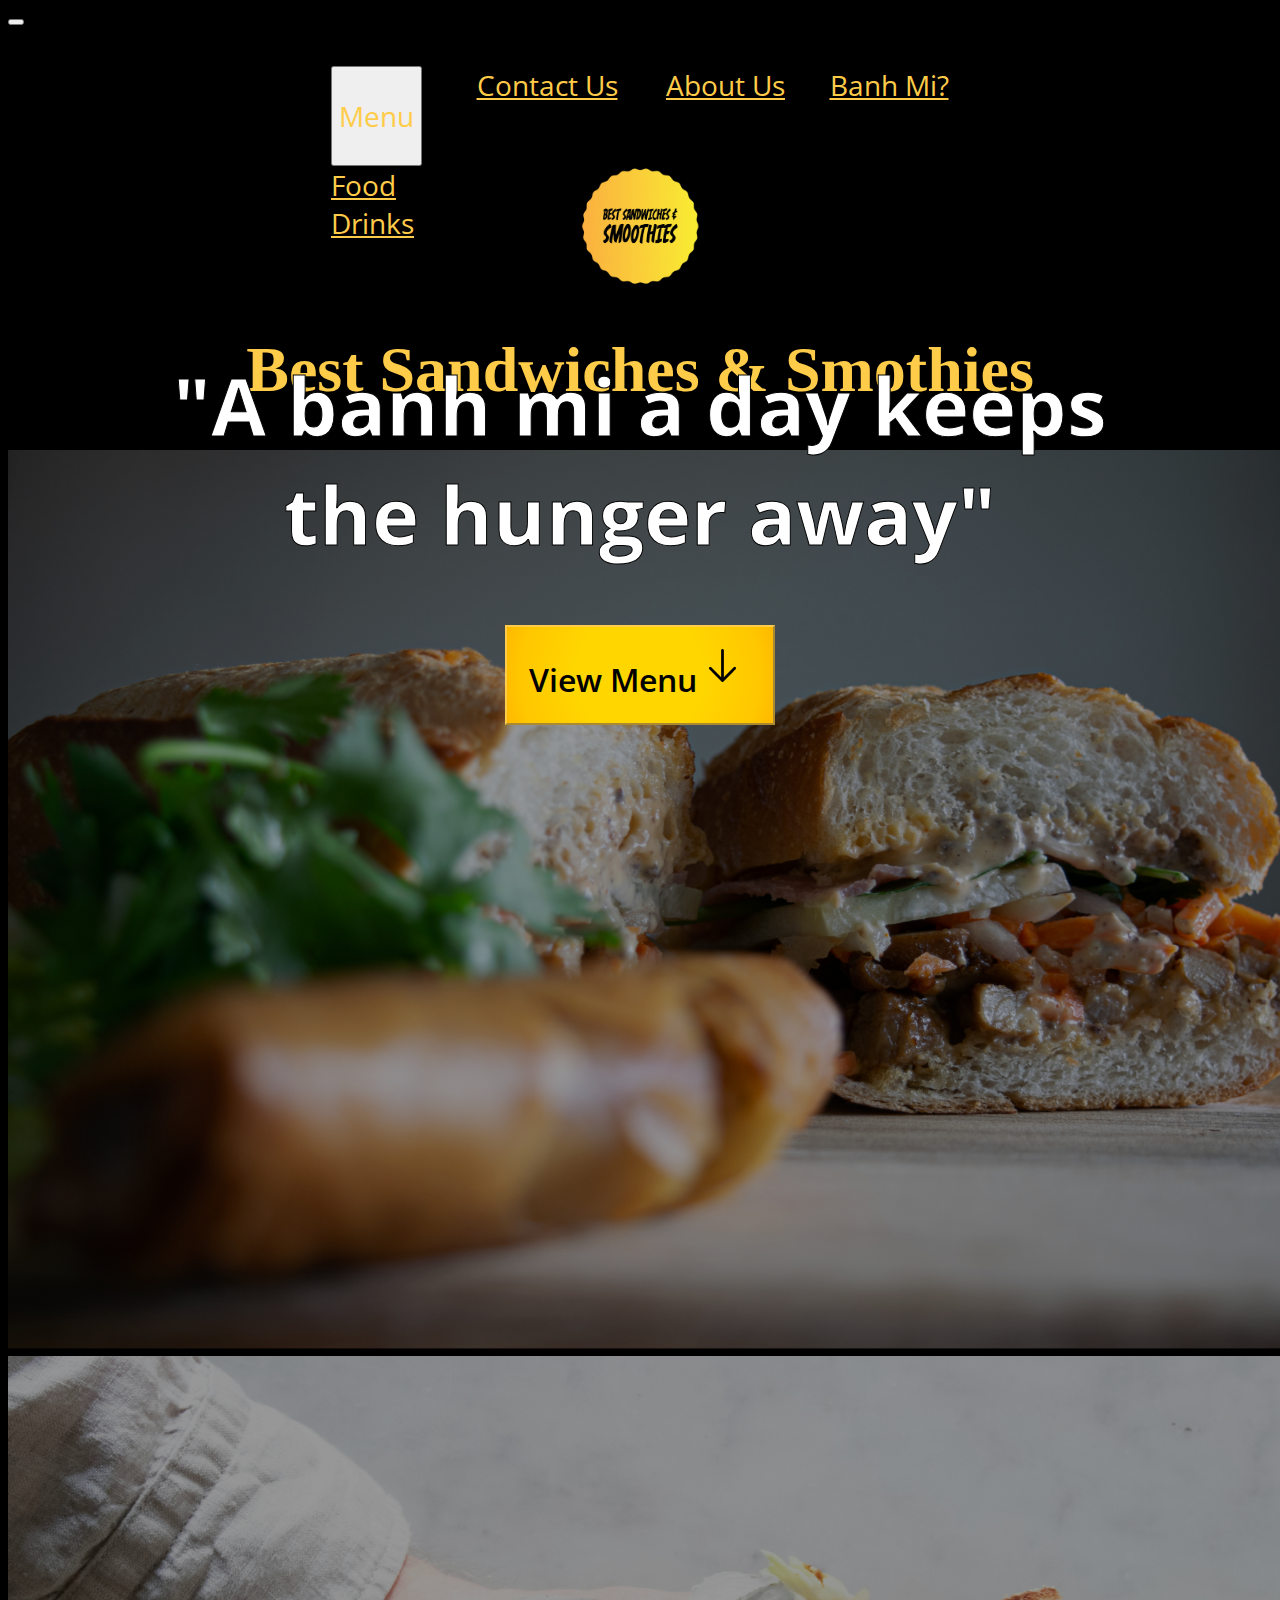
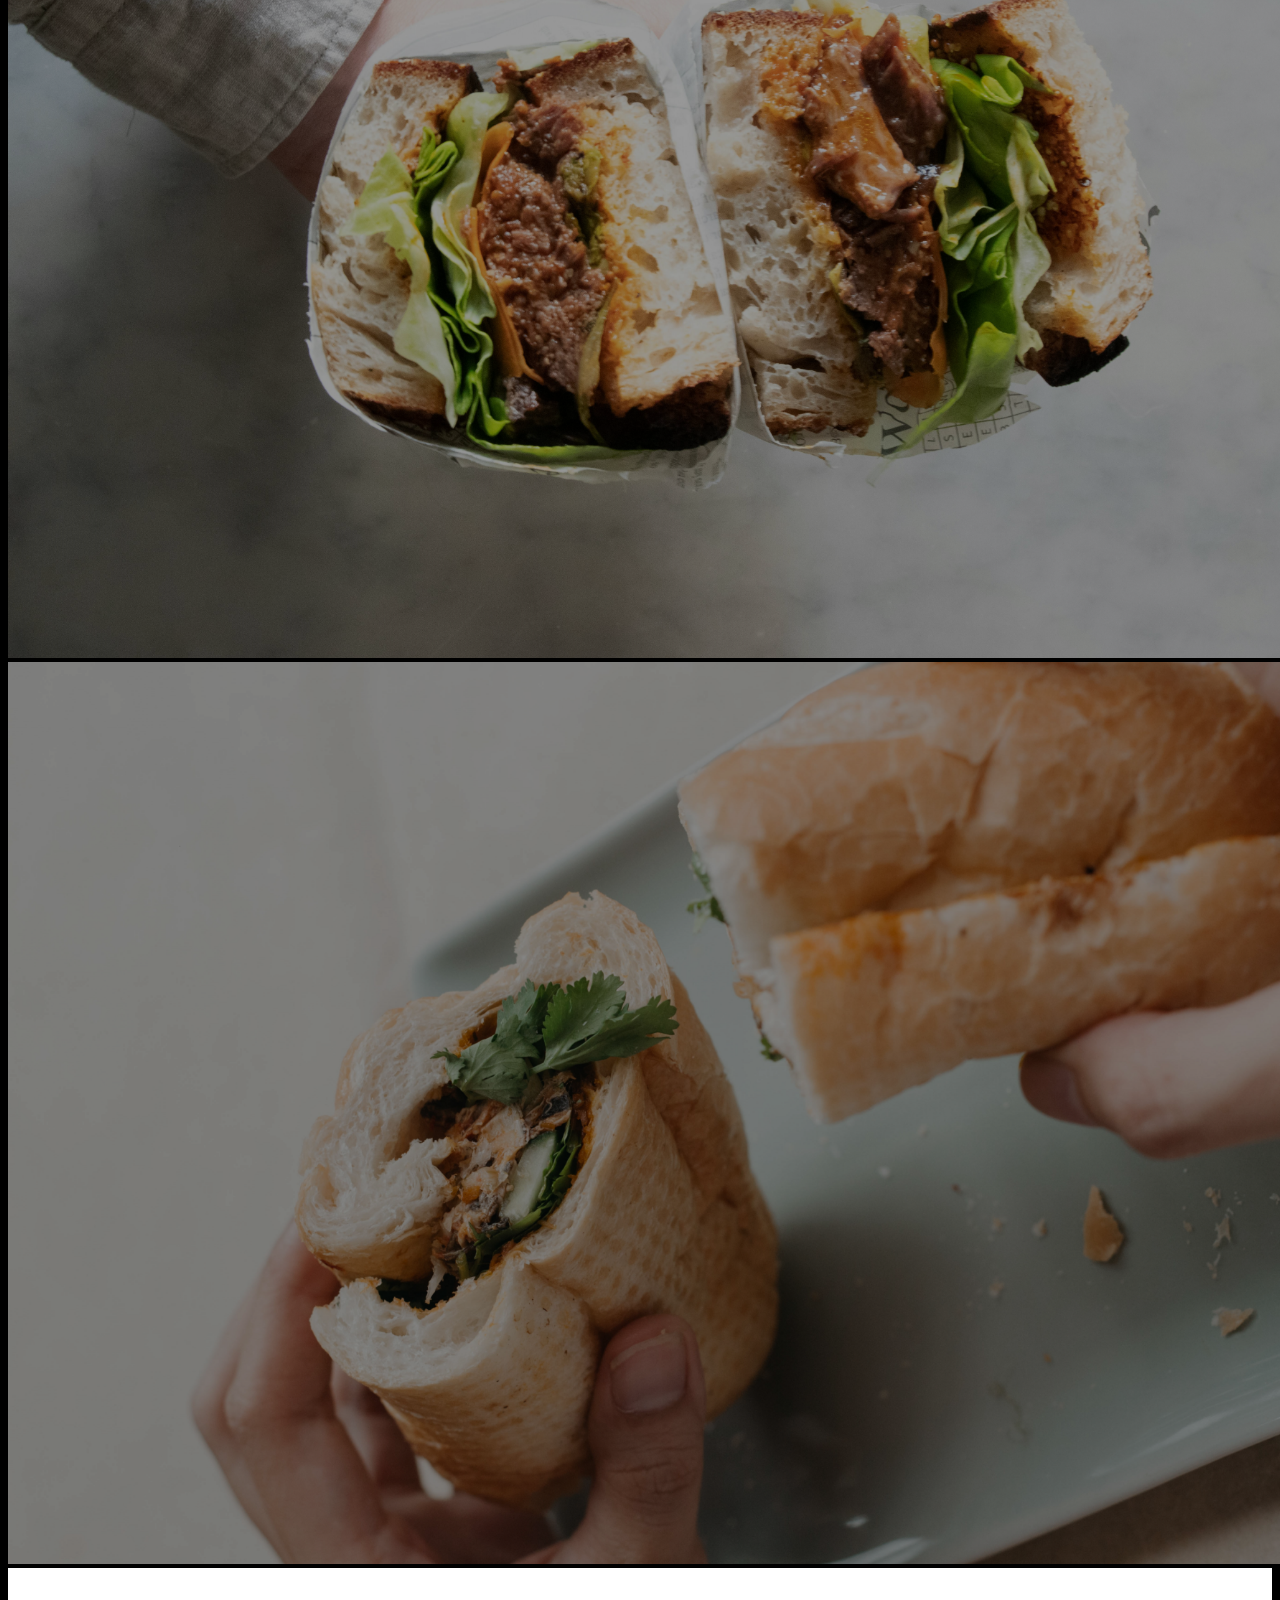
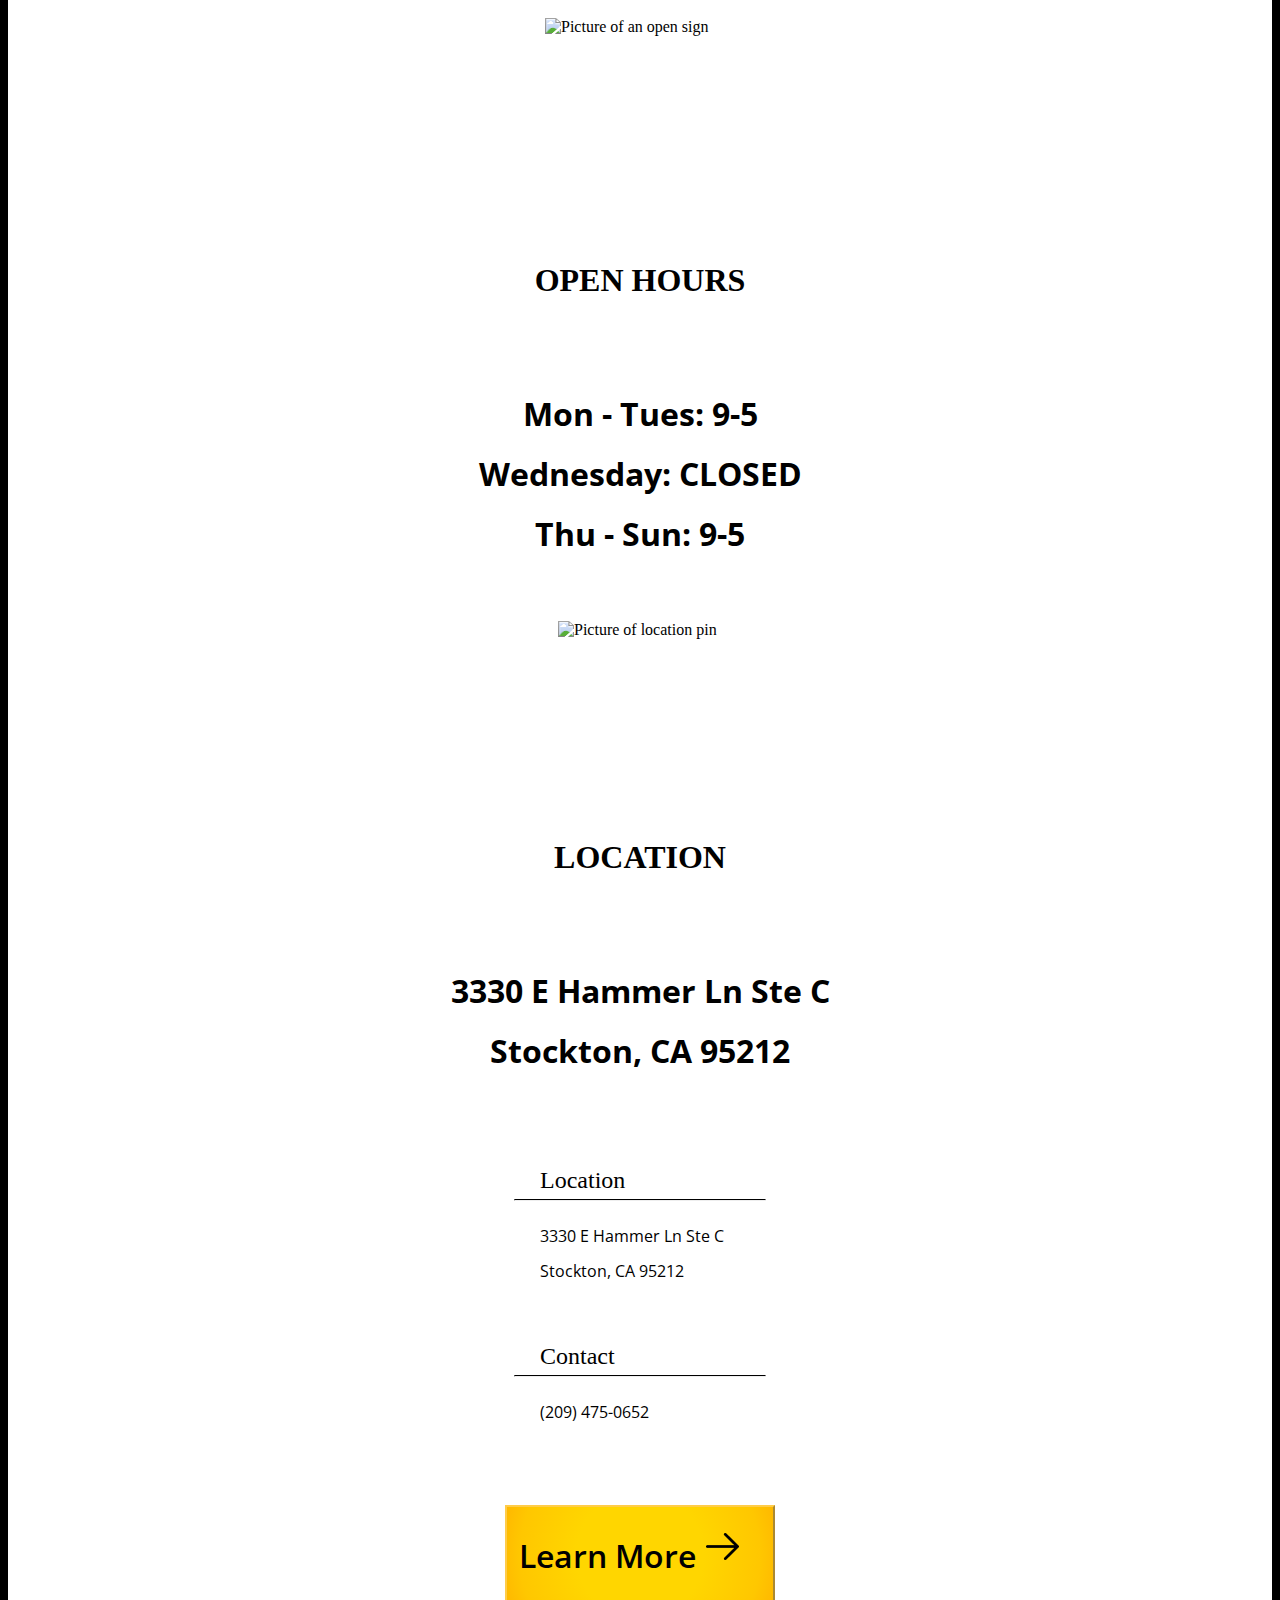
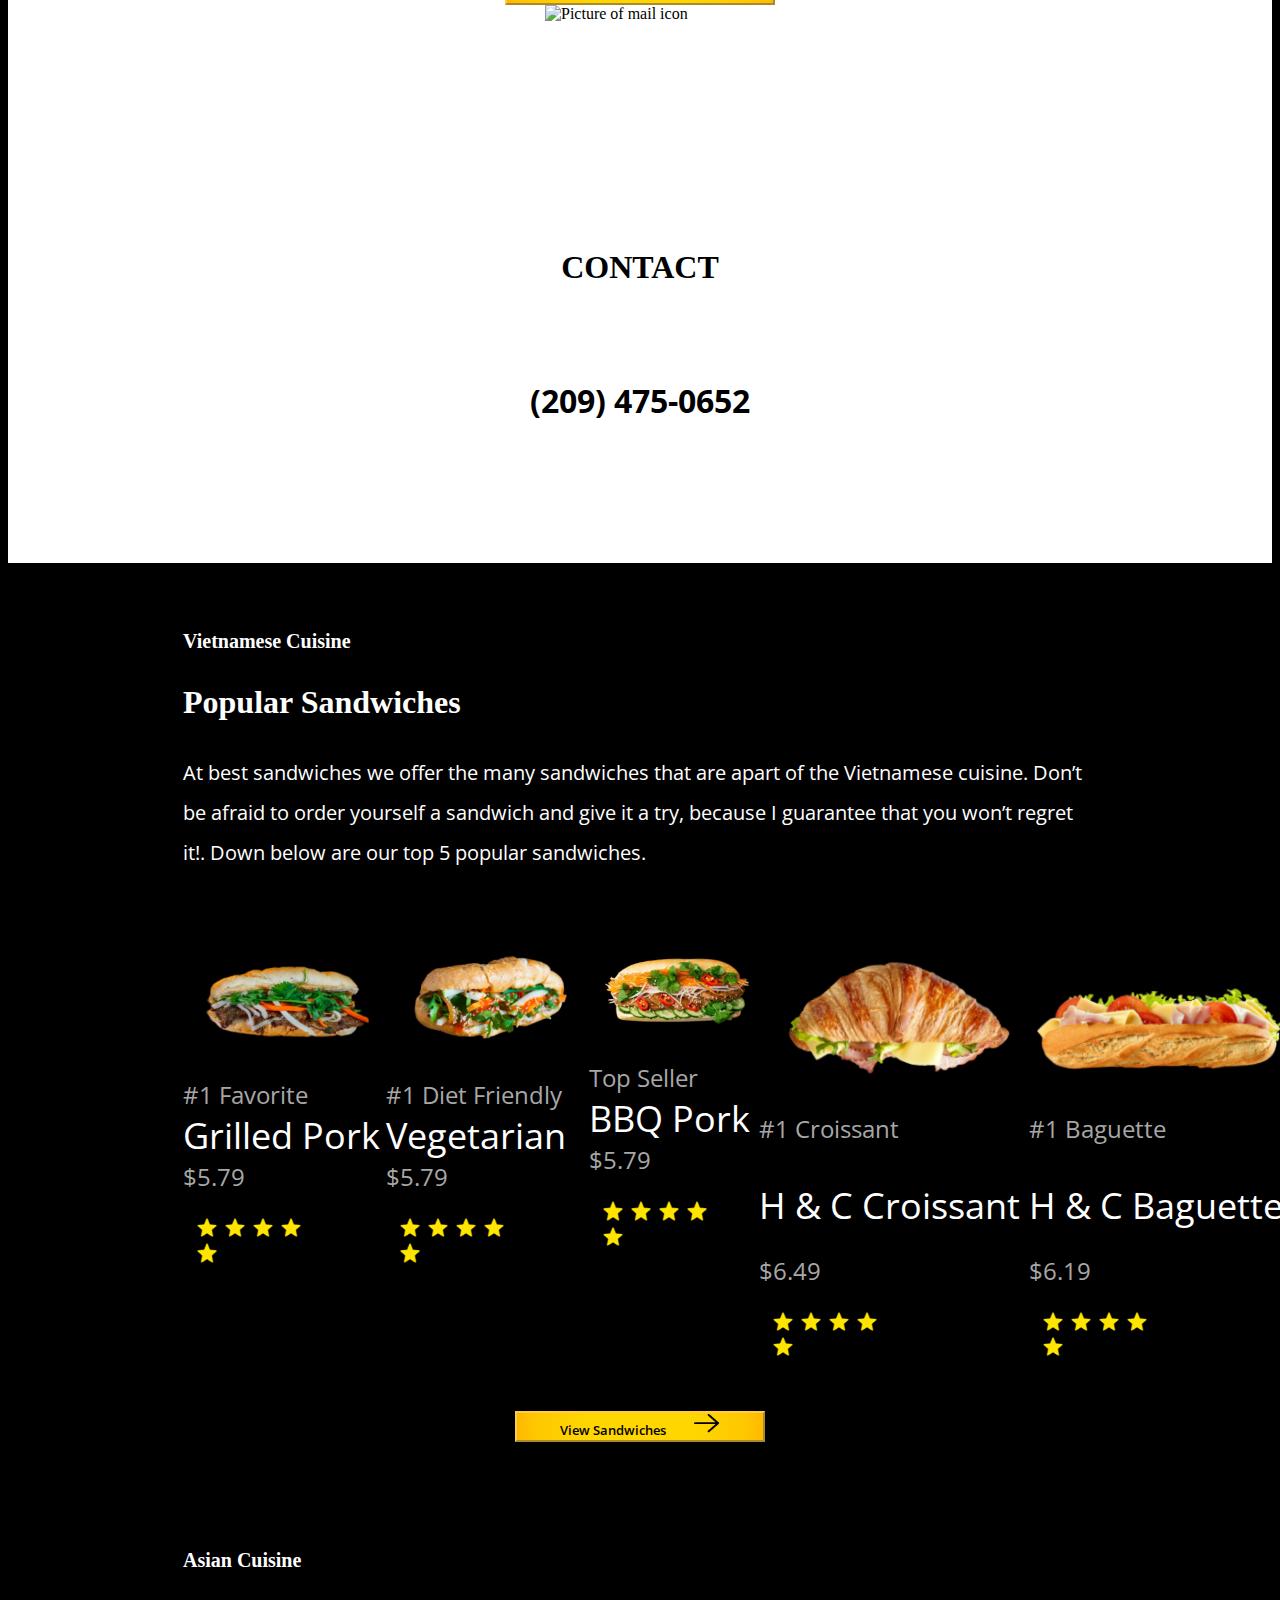
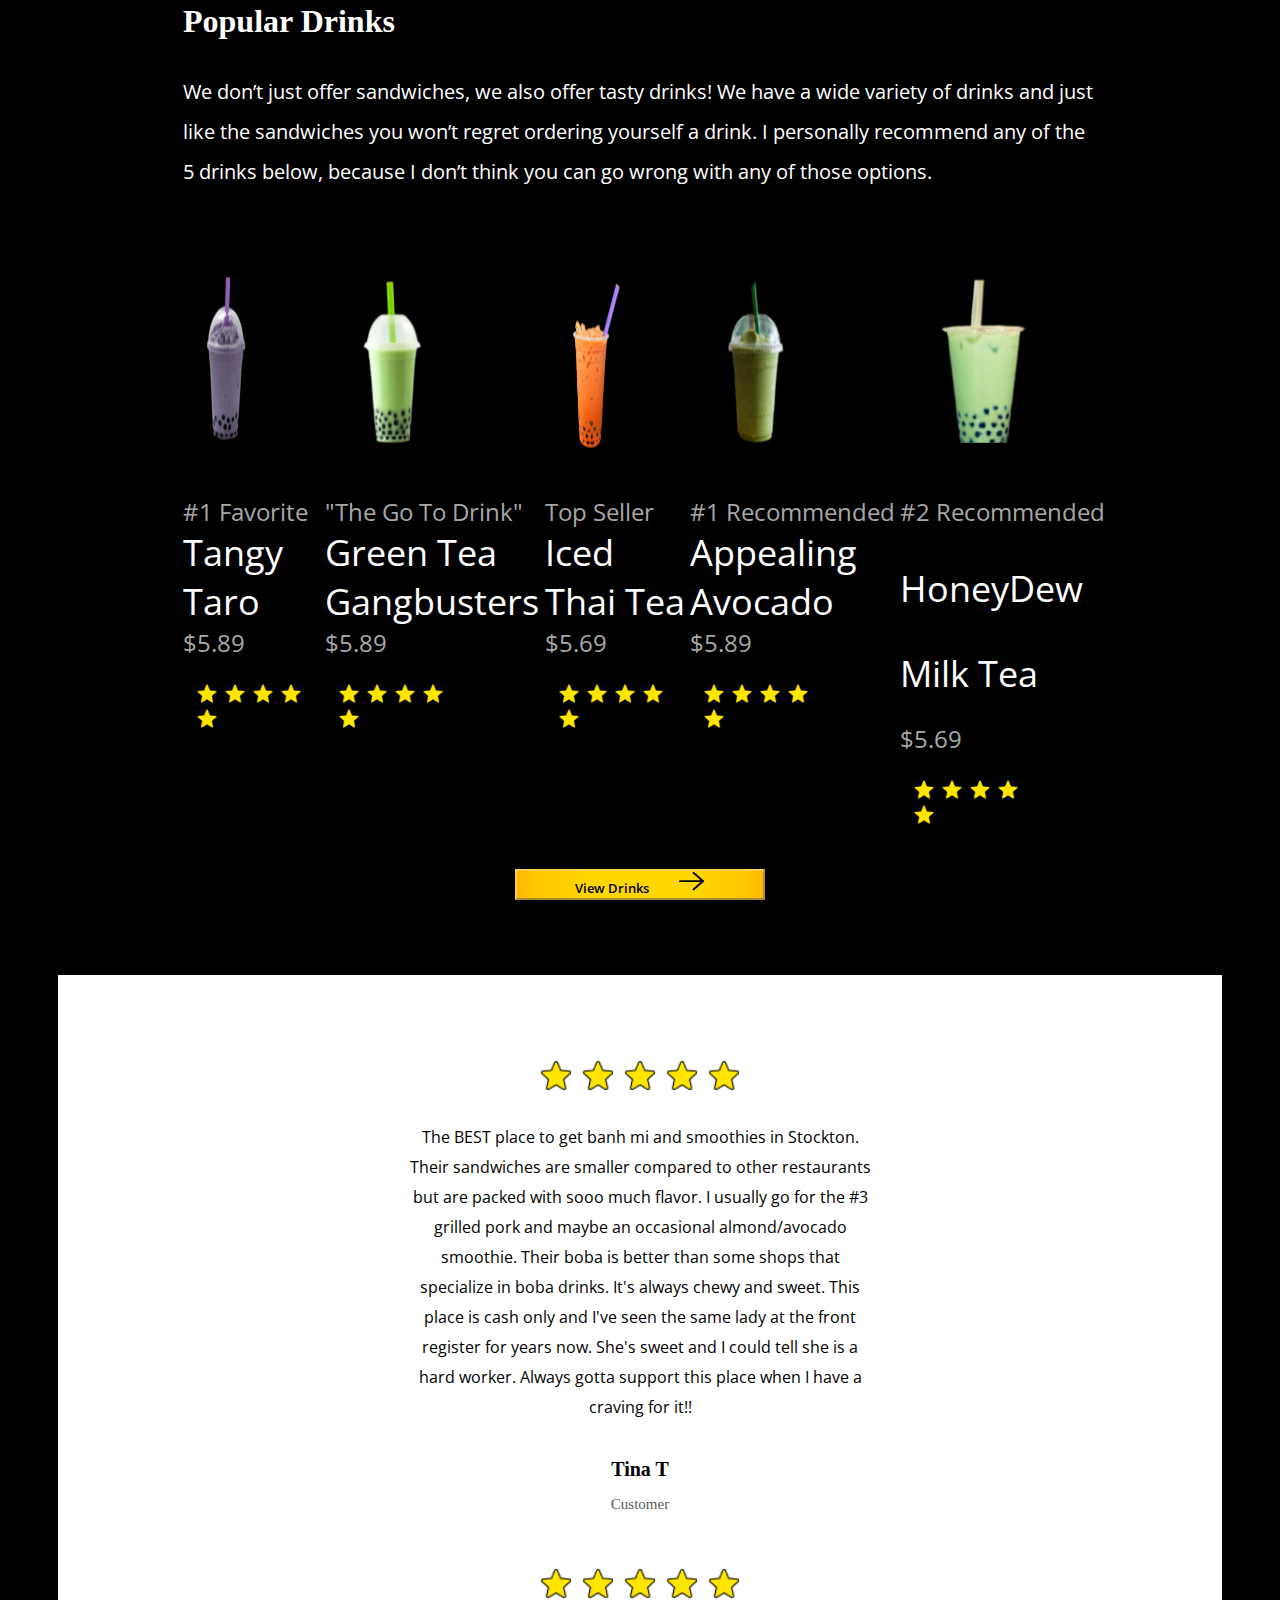
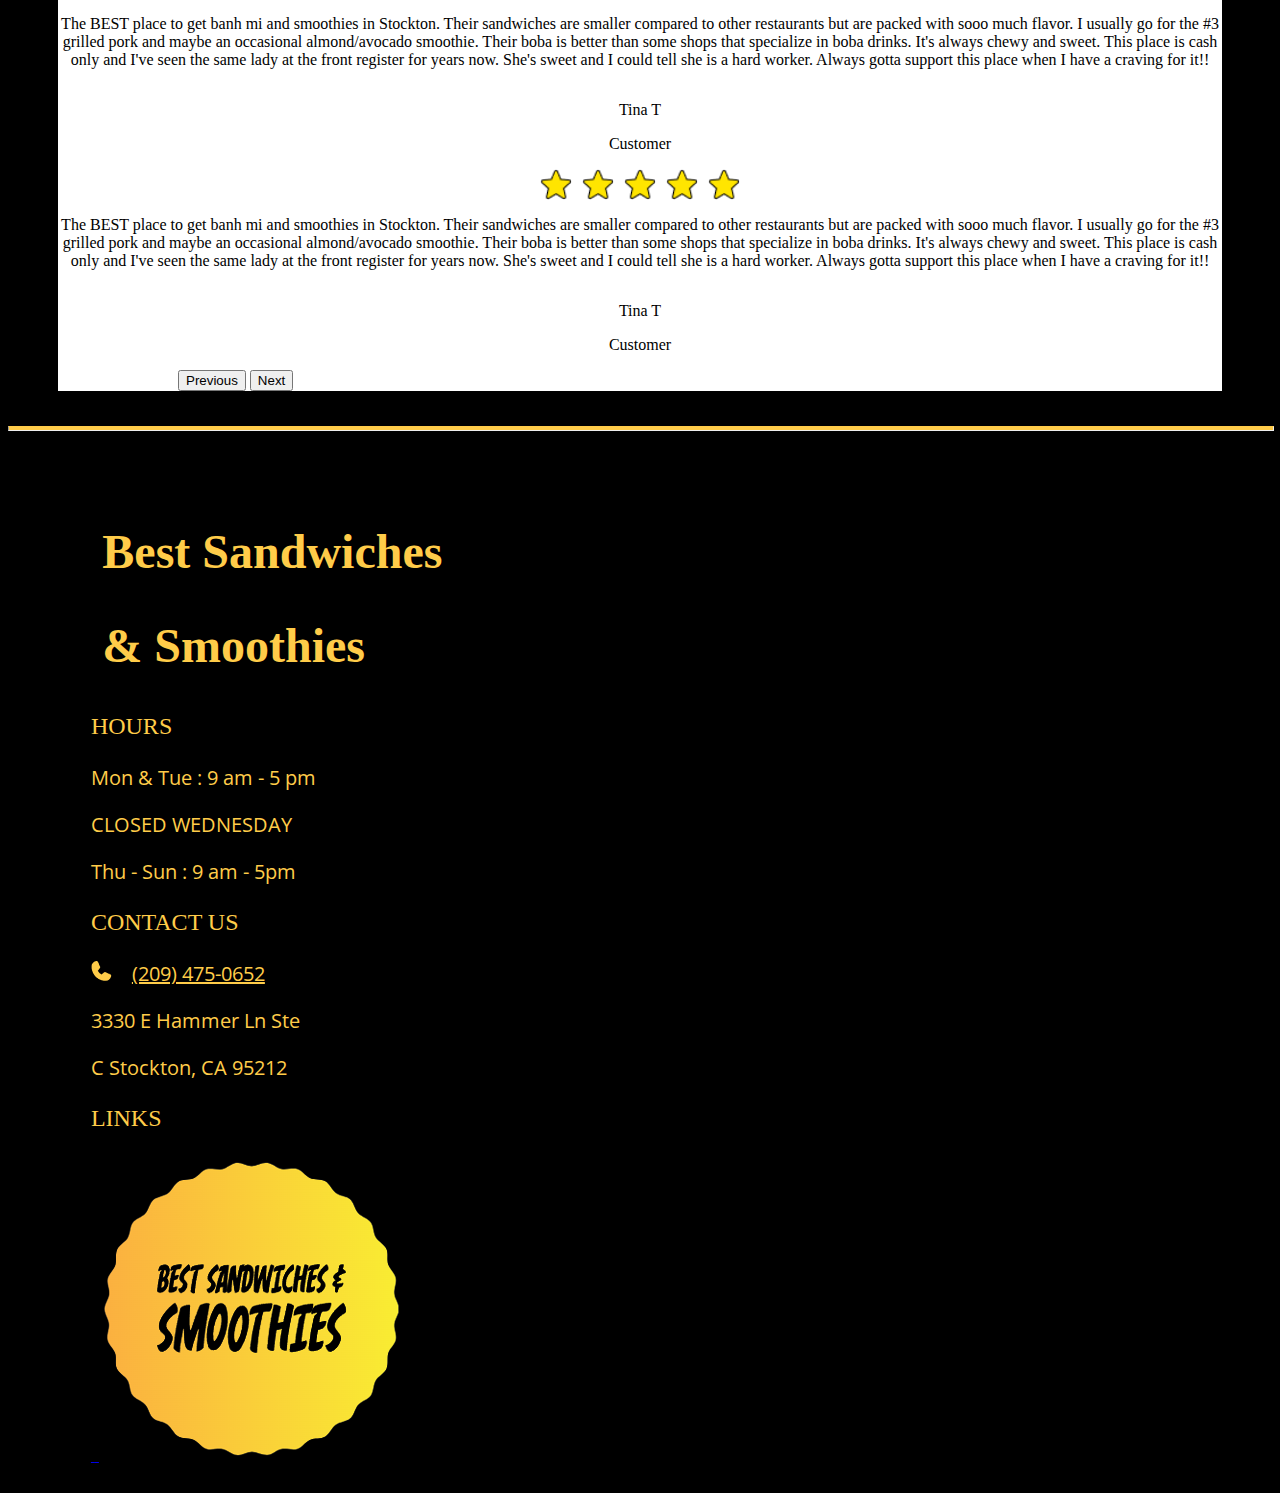
==== commit 08d848b6: "save" ====
--- a/index.html
+++ b/index.html
@@ -145,18 +145,18 @@
                         95212</h3>
                 </div>
 
-                <div class="row centerJ">
+                <div class="row centerJ appearJ">
                     <p class="abrilFatfaceJ mobileInfoJ mobileInfoHeaderJ">Open Hours</p>
                 </div>
-                <div class="row centerJ">
+                <div class="row centerJ appearJ">
                     <hr class="mobileHr">
                 </div>
-                <div class="row centerJ">
+                <div class="row centerJ appearJ">
                     <p class="sansCollectionJ mobileInfoJ mobileInfoTxt"> Mon - Tues: 9-5 
                         Wednesday: CLOSED
                         Thur - Sun: 9-5 </p>
                 </div>
-                <div class="row centerJ" style="margin-top: 30px;">
+                <div class="row centerJ " style="margin-top: 30px;">
                     <p class="abrilFatfaceJ mobileInfoJ mobileInfoHeaderJ">Location</p>
                 </div>
                 <div class="row centerJ">
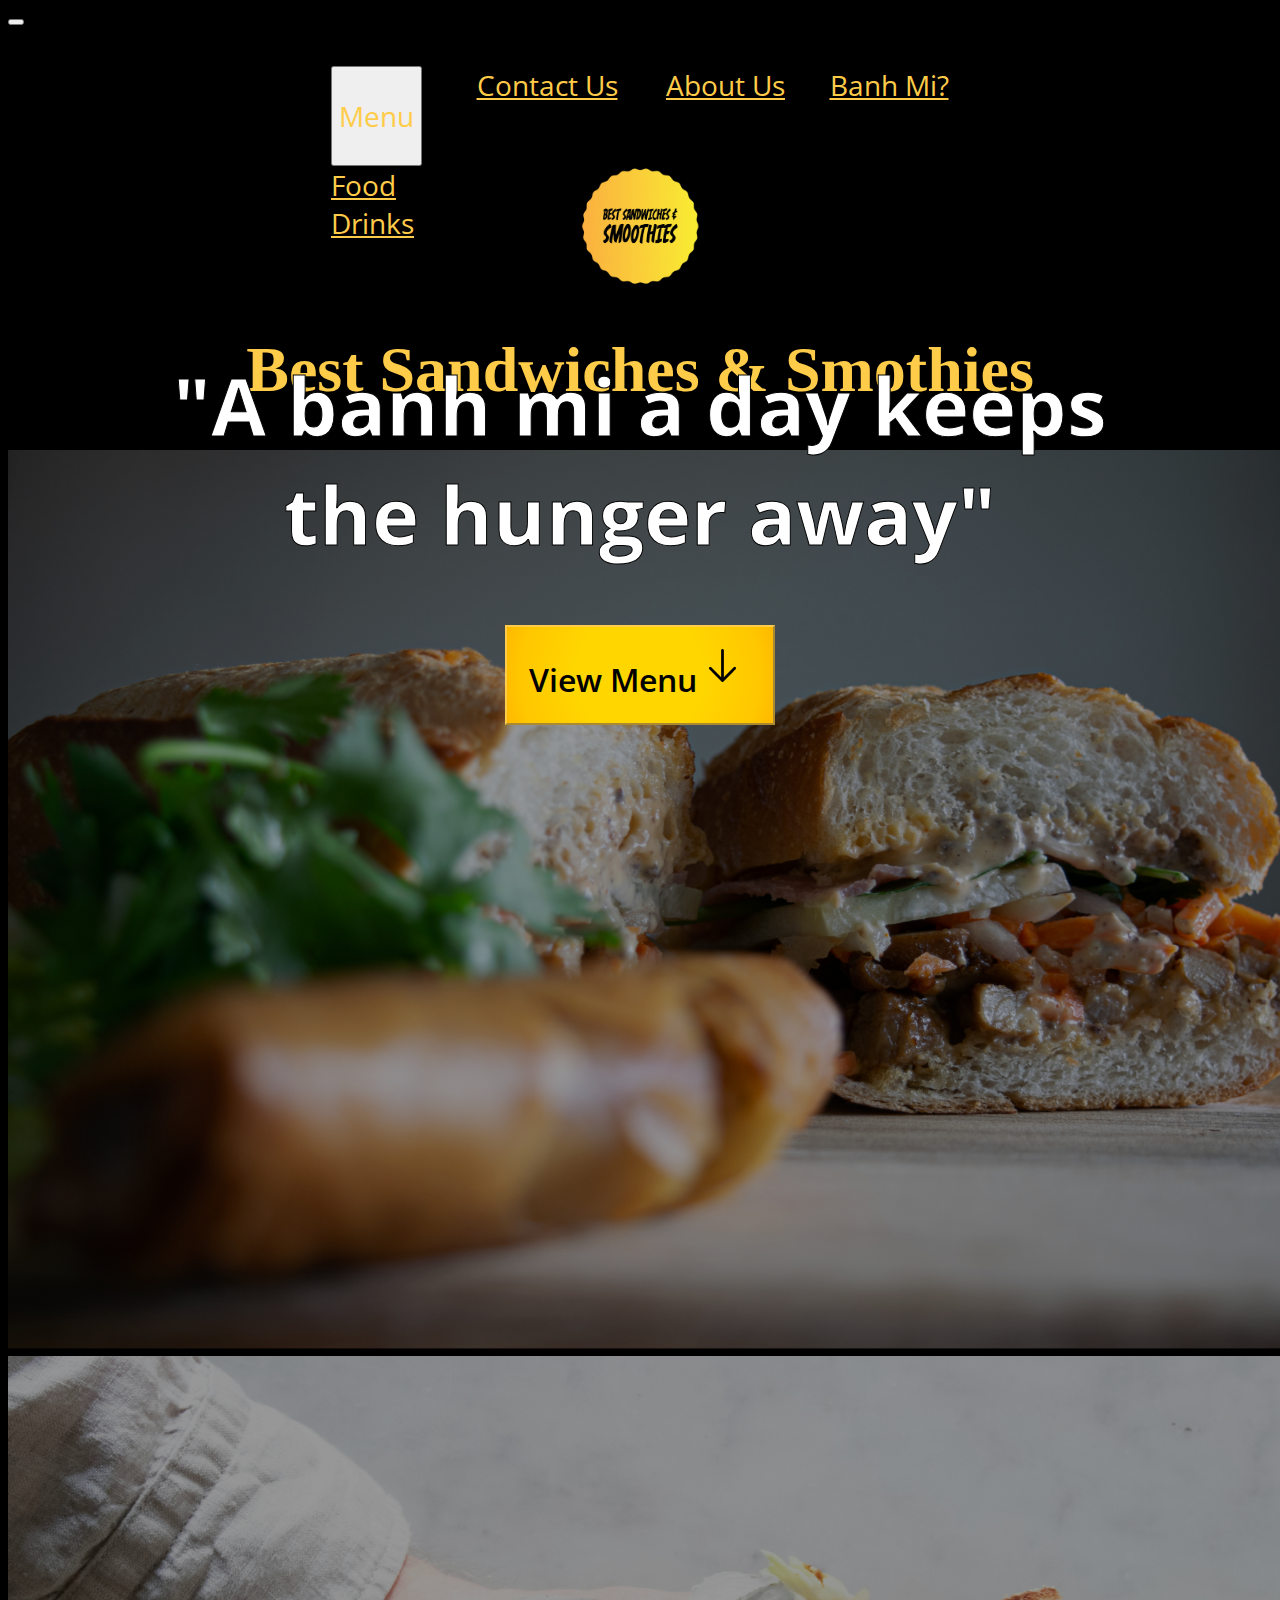
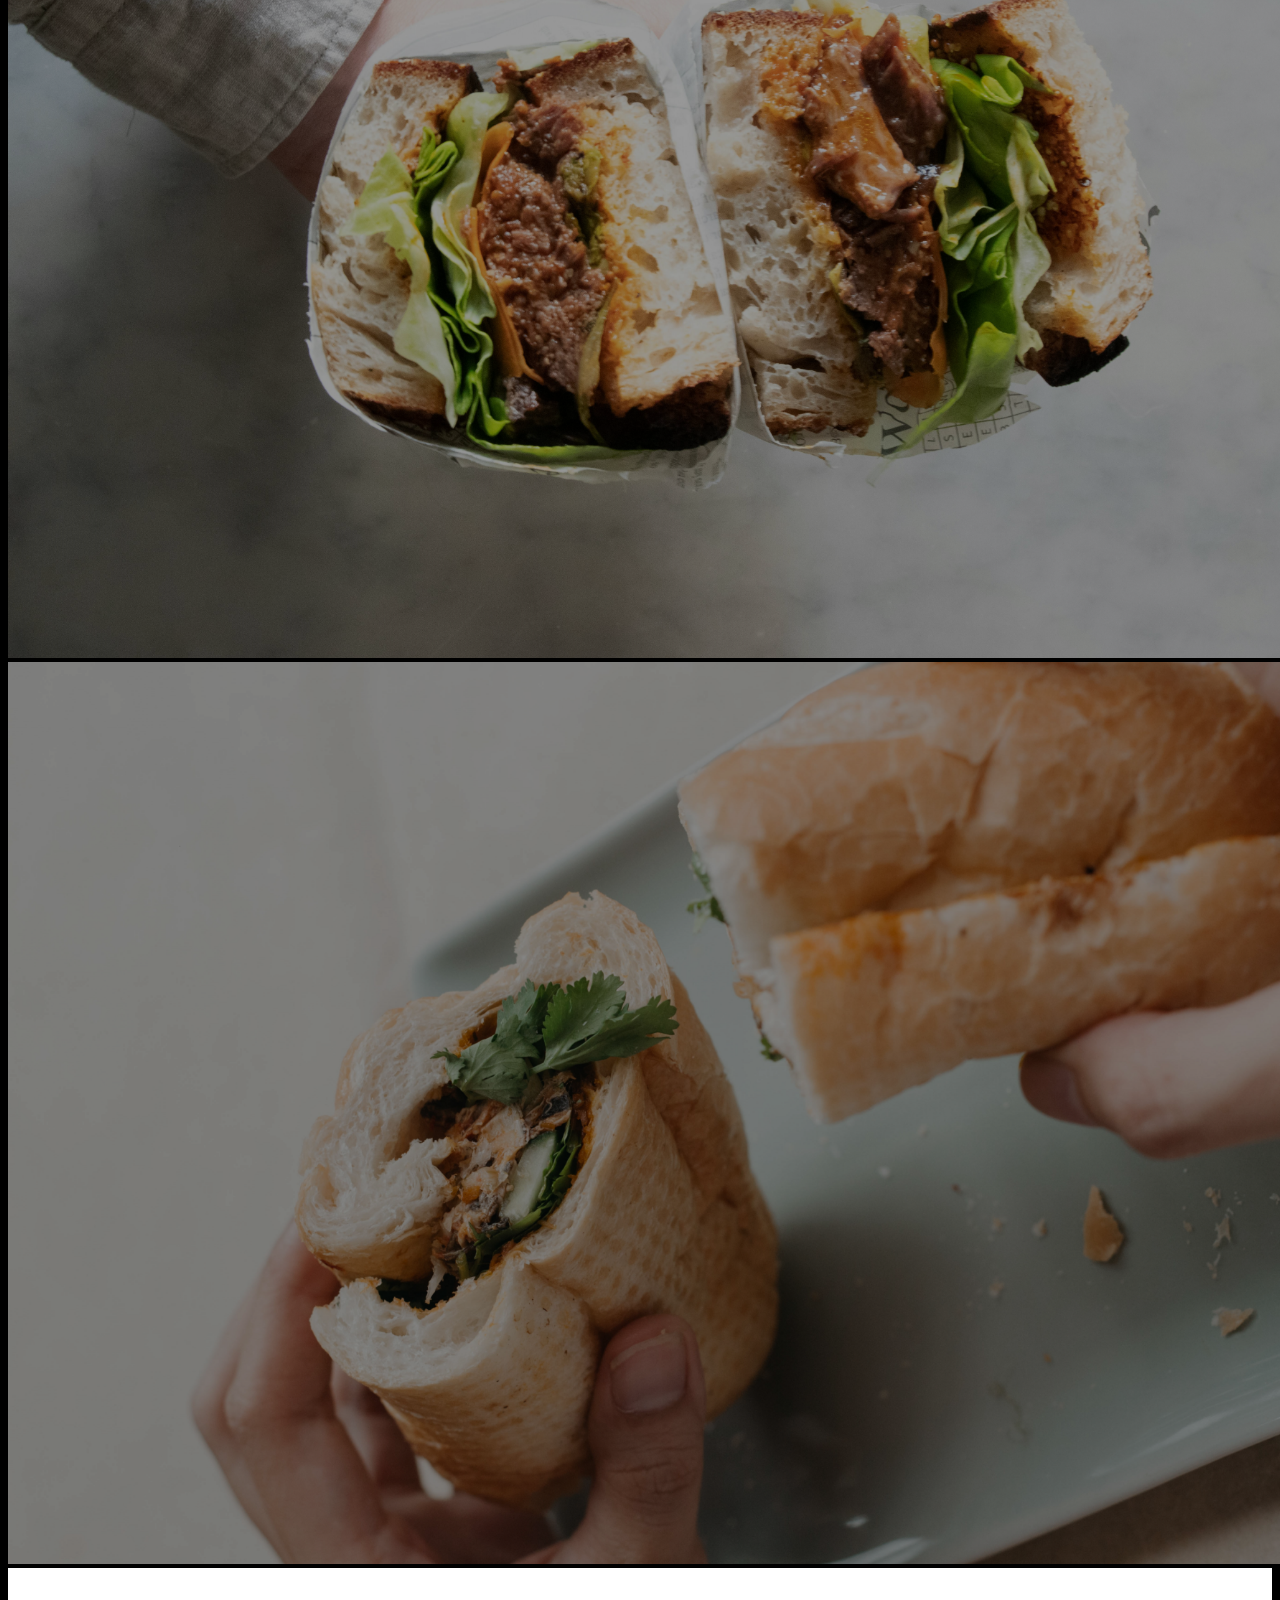
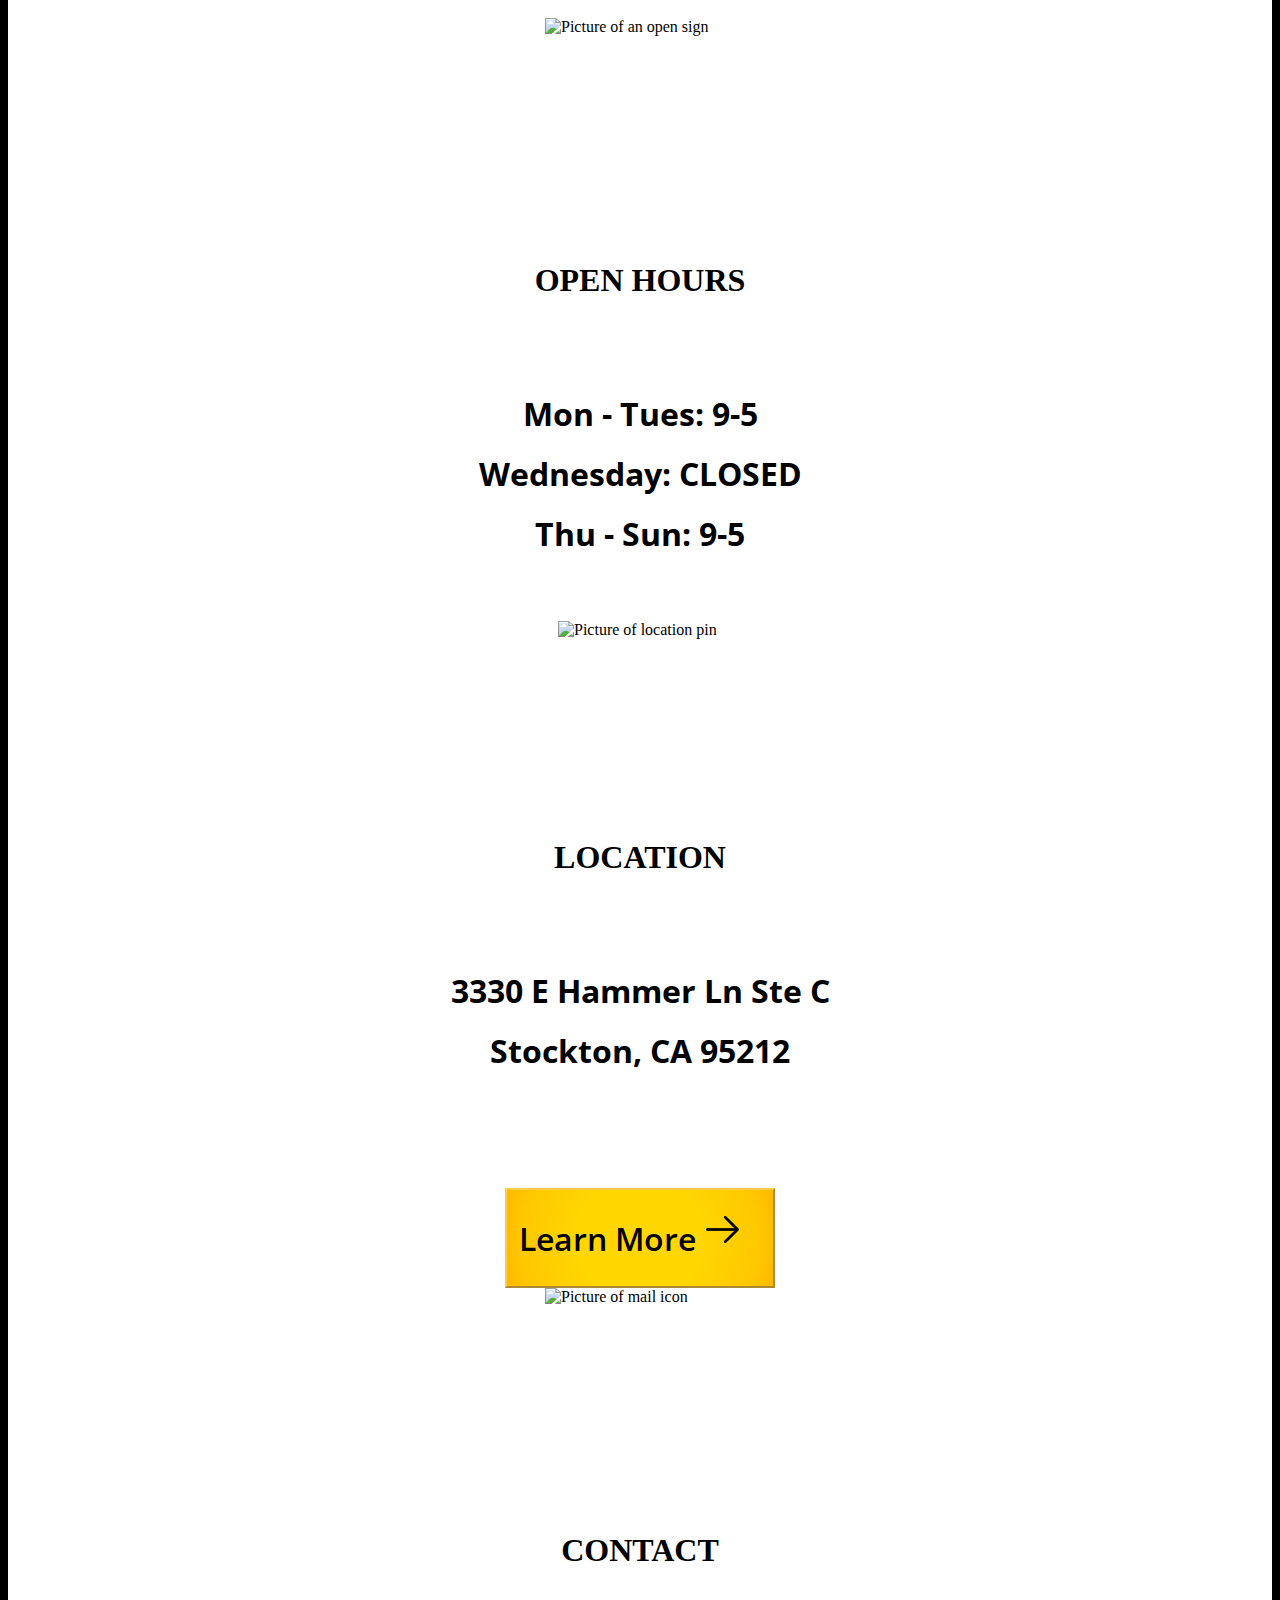
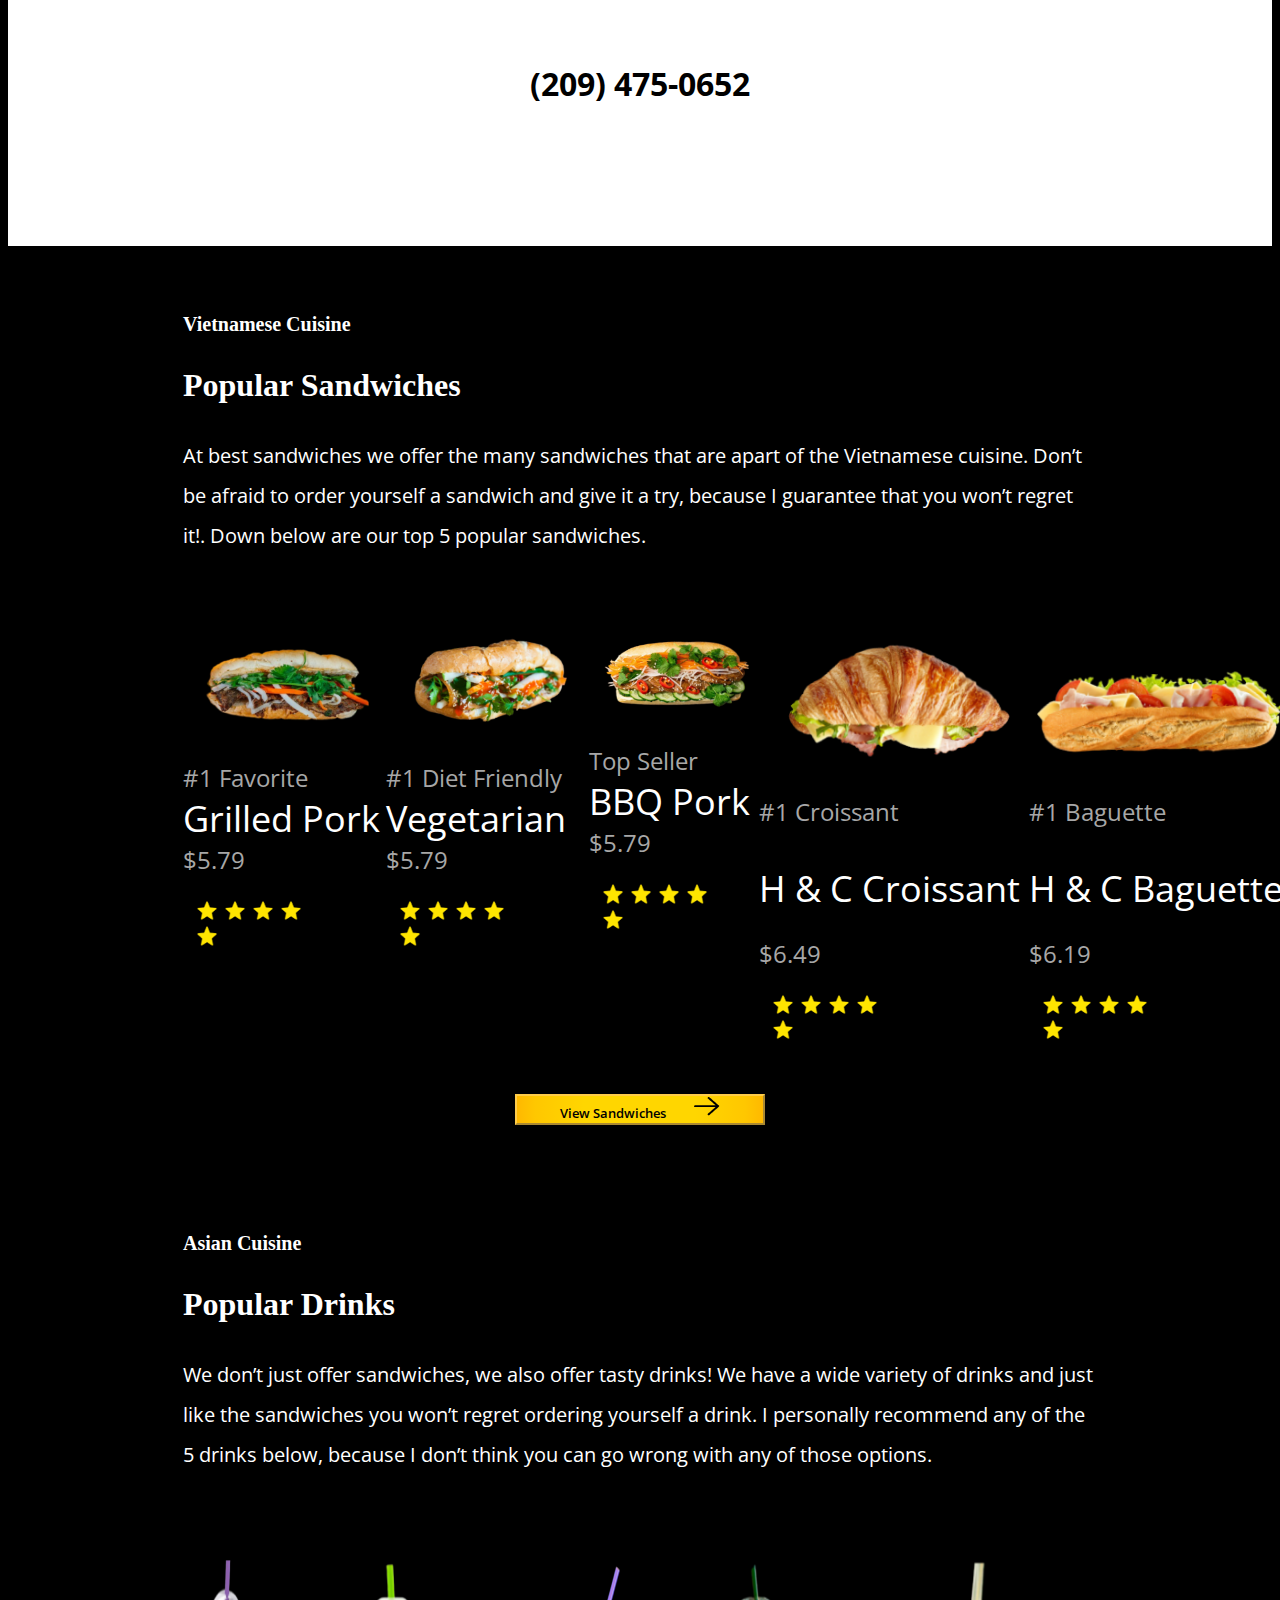
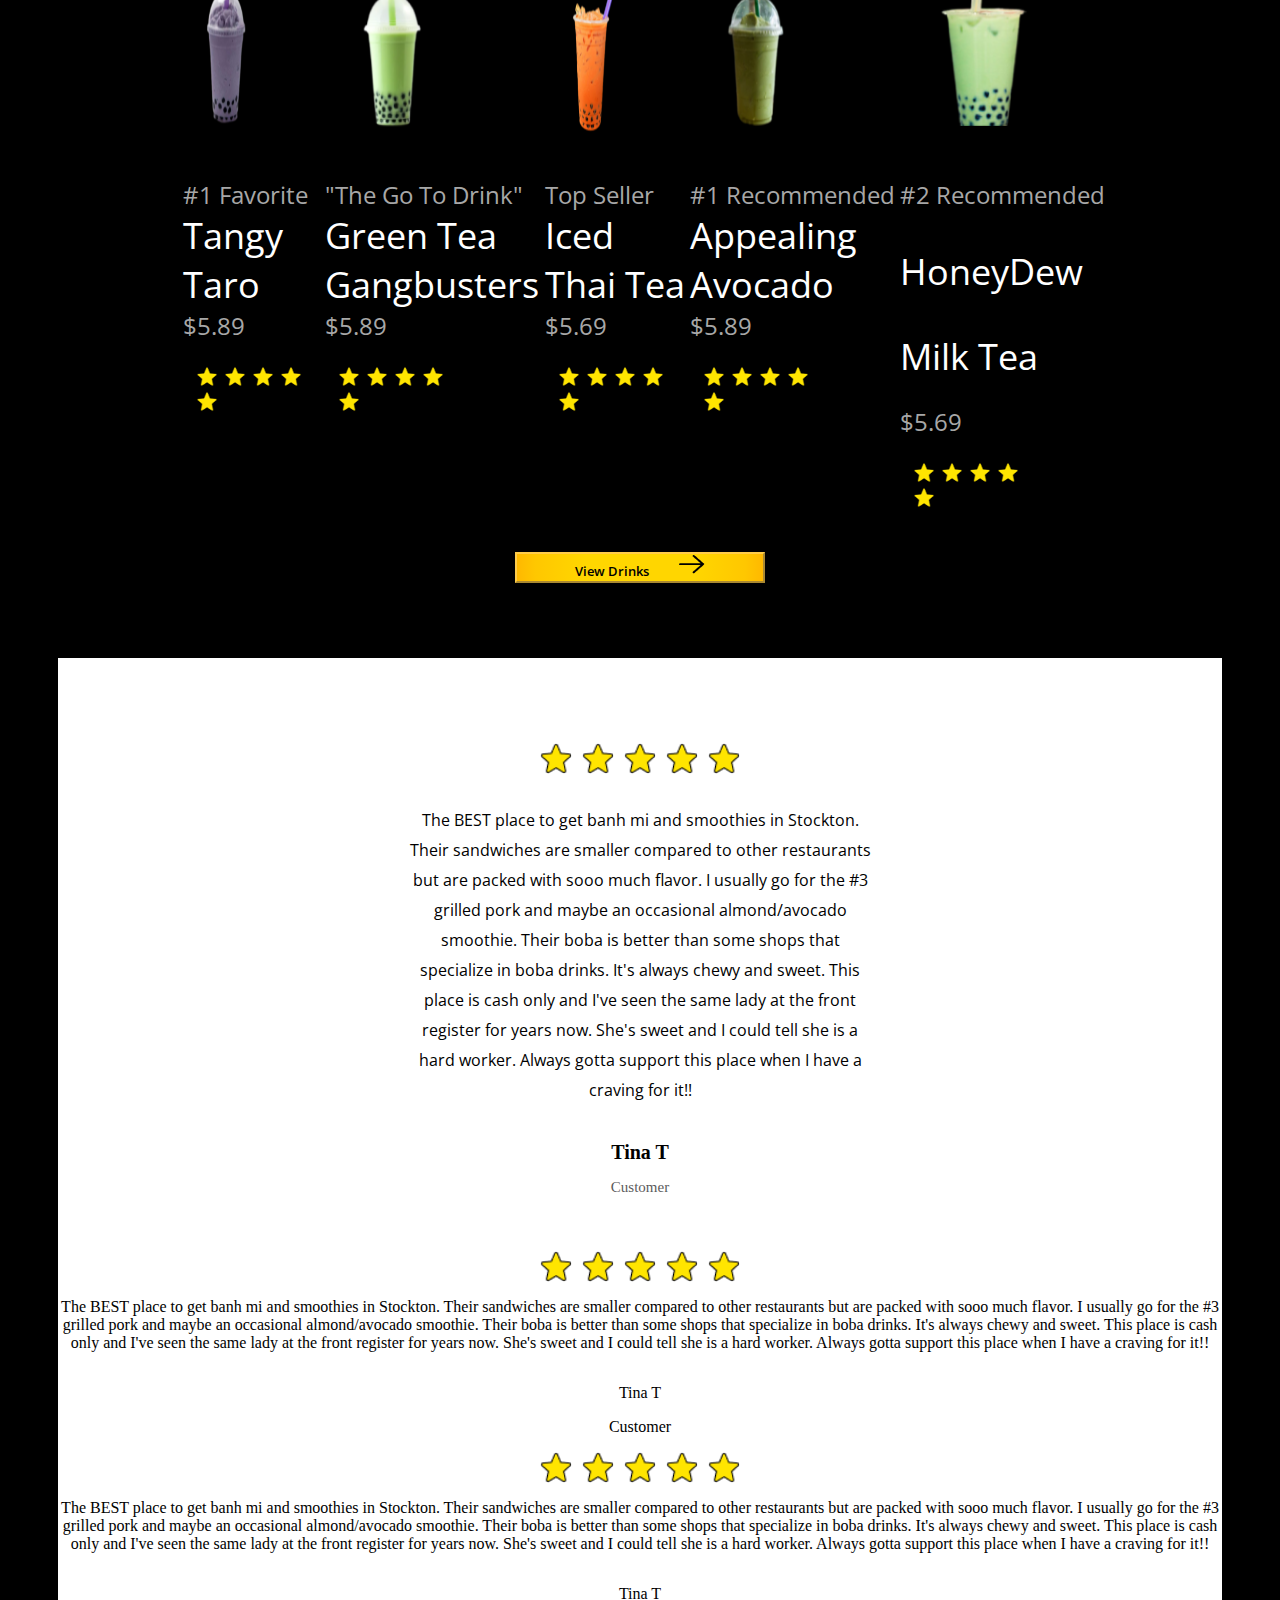
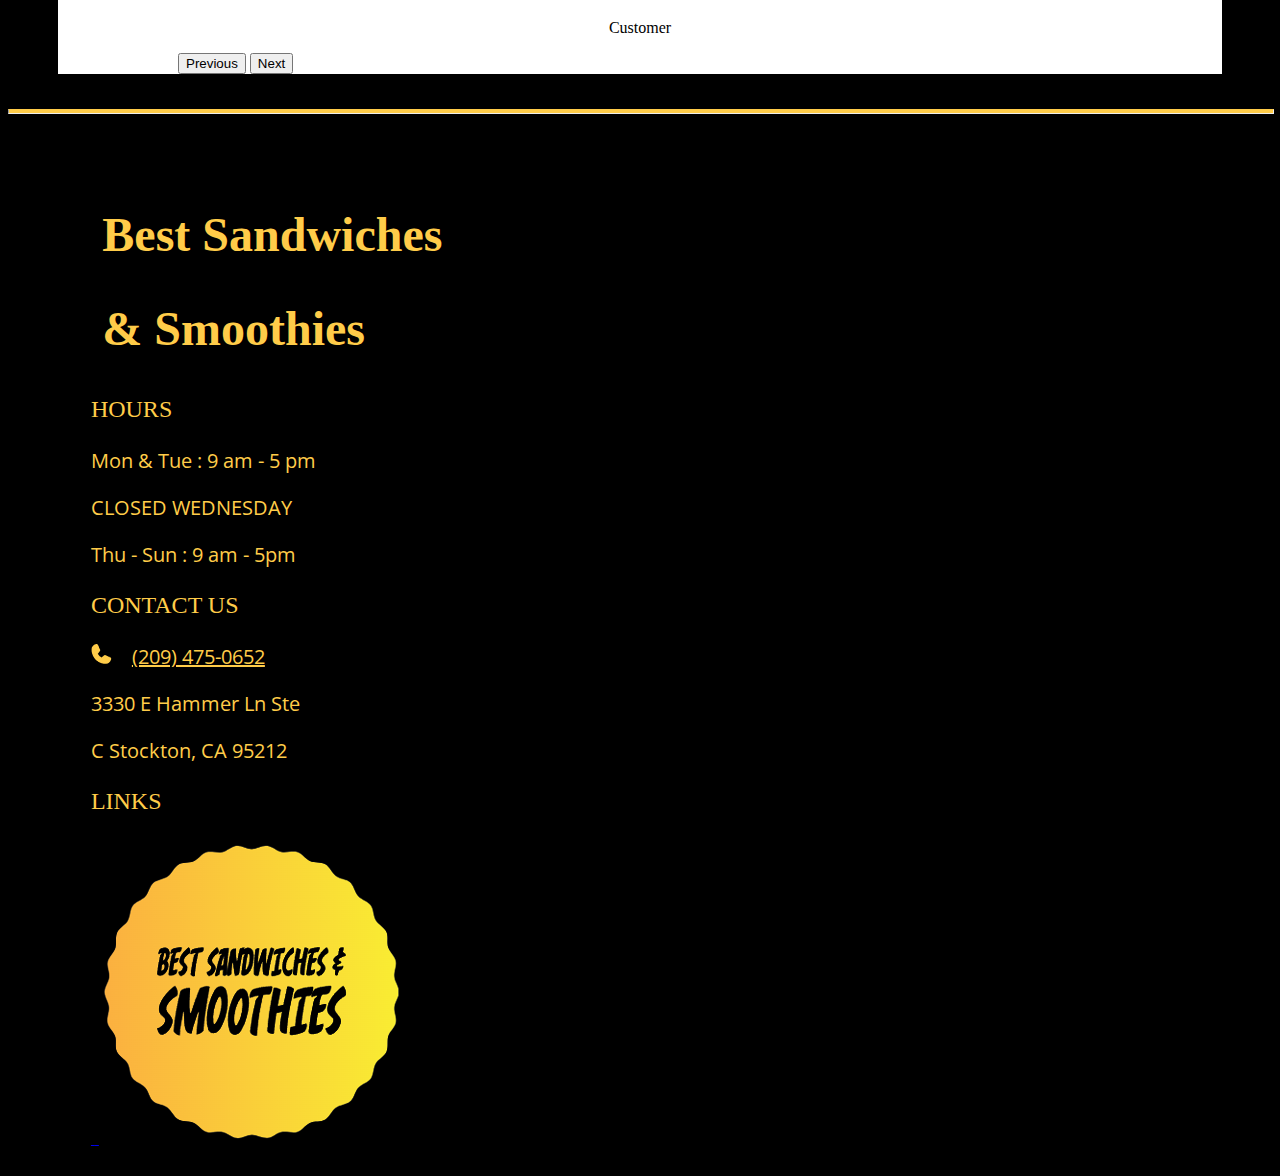
==== commit d996c1b4: "apepawr" ====
--- a/index.html
+++ b/index.html
@@ -145,13 +145,13 @@
                         95212</h3>
                 </div>
 
-                <div class="row centerJ appearJ">
+                <div class="appearJ"><div class="row centerJ ">
                     <p class="abrilFatfaceJ mobileInfoJ mobileInfoHeaderJ">Open Hours</p>
                 </div>
-                <div class="row centerJ appearJ">
+                <div class="row centerJ ">
                     <hr class="mobileHr">
                 </div>
-                <div class="row centerJ appearJ">
+                <div class="row centerJ ">
                     <p class="sansCollectionJ mobileInfoJ mobileInfoTxt"> Mon - Tues: 9-5 
                         Wednesday: CLOSED
                         Thur - Sun: 9-5 </p>
@@ -159,22 +159,23 @@
                 <div class="row centerJ " style="margin-top: 30px;">
                     <p class="abrilFatfaceJ mobileInfoJ mobileInfoHeaderJ">Location</p>
                 </div>
-                <div class="row centerJ">
+                <div class="row centerJ ">
                     <hr class="mobileHr">
                 </div>
-                <div class="row centerJ">
+                <div class="row centerJ ">
                     <p class="sansCollectionJ mobileInfoJ mobileInfoTxt"> 3330 E Hammer Ln Ste C Stockton, CA 95212</p>
                 </div>
-                <div class="row centerJ" style="margin-top: 30px;">
+                <div class="row centerJ " style="margin-top: 30px;">
                     <p class="abrilFatfaceJ mobileInfoJ mobileInfoHeaderJ">Contact</p>
                 </div>
-                <div class="row centerJ">
+                <div class="row centerJ ">
                     <hr class="mobileHr">
                 </div>
                 
-                <div class="row centerJ">
+                <div class="row centerJ ">
                     <p class="sansCollectionJ mobileInfoJ mobileInfoTxt">(209) 475-0652</p>
-                </div>
+                </div></div>
+                
 
                 <div class="row learnMorePad">
                     <a class="centerJ" style="text-decoration: none;" href="./pages/ContactUs.html">
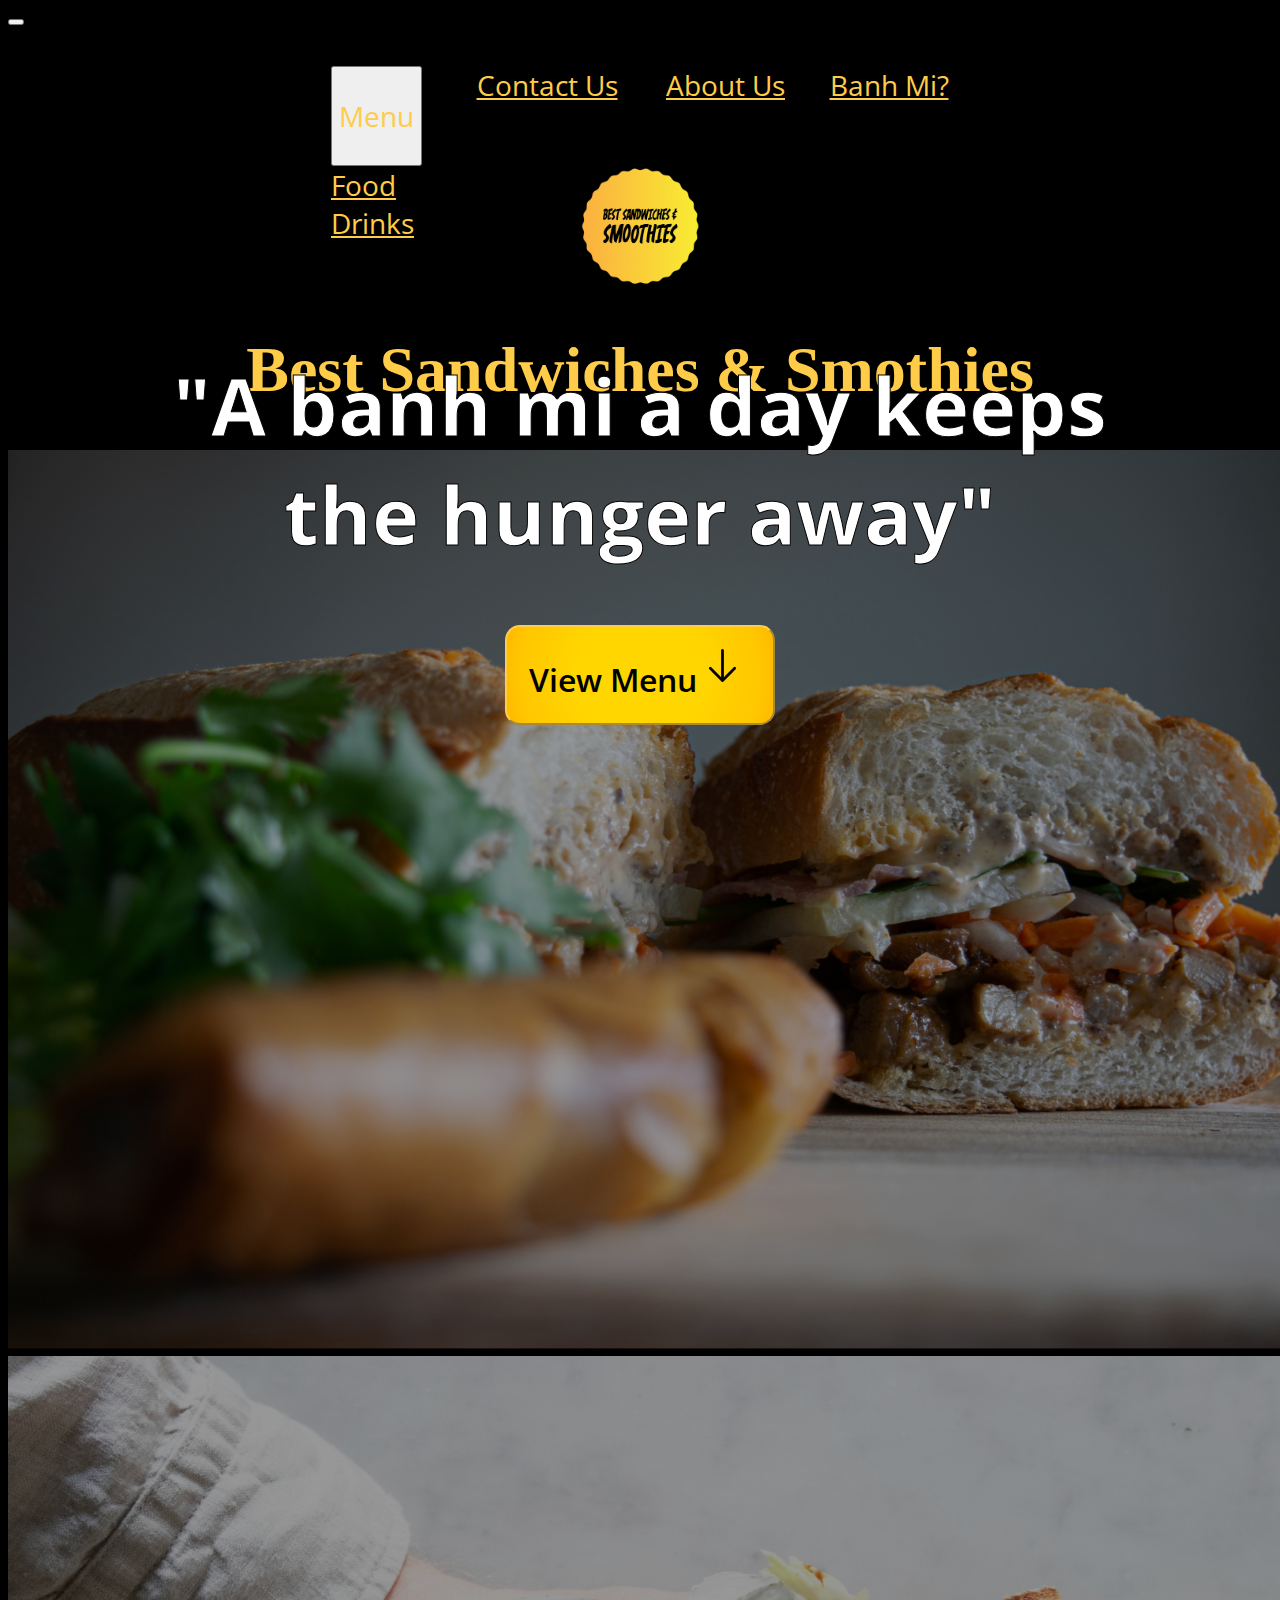
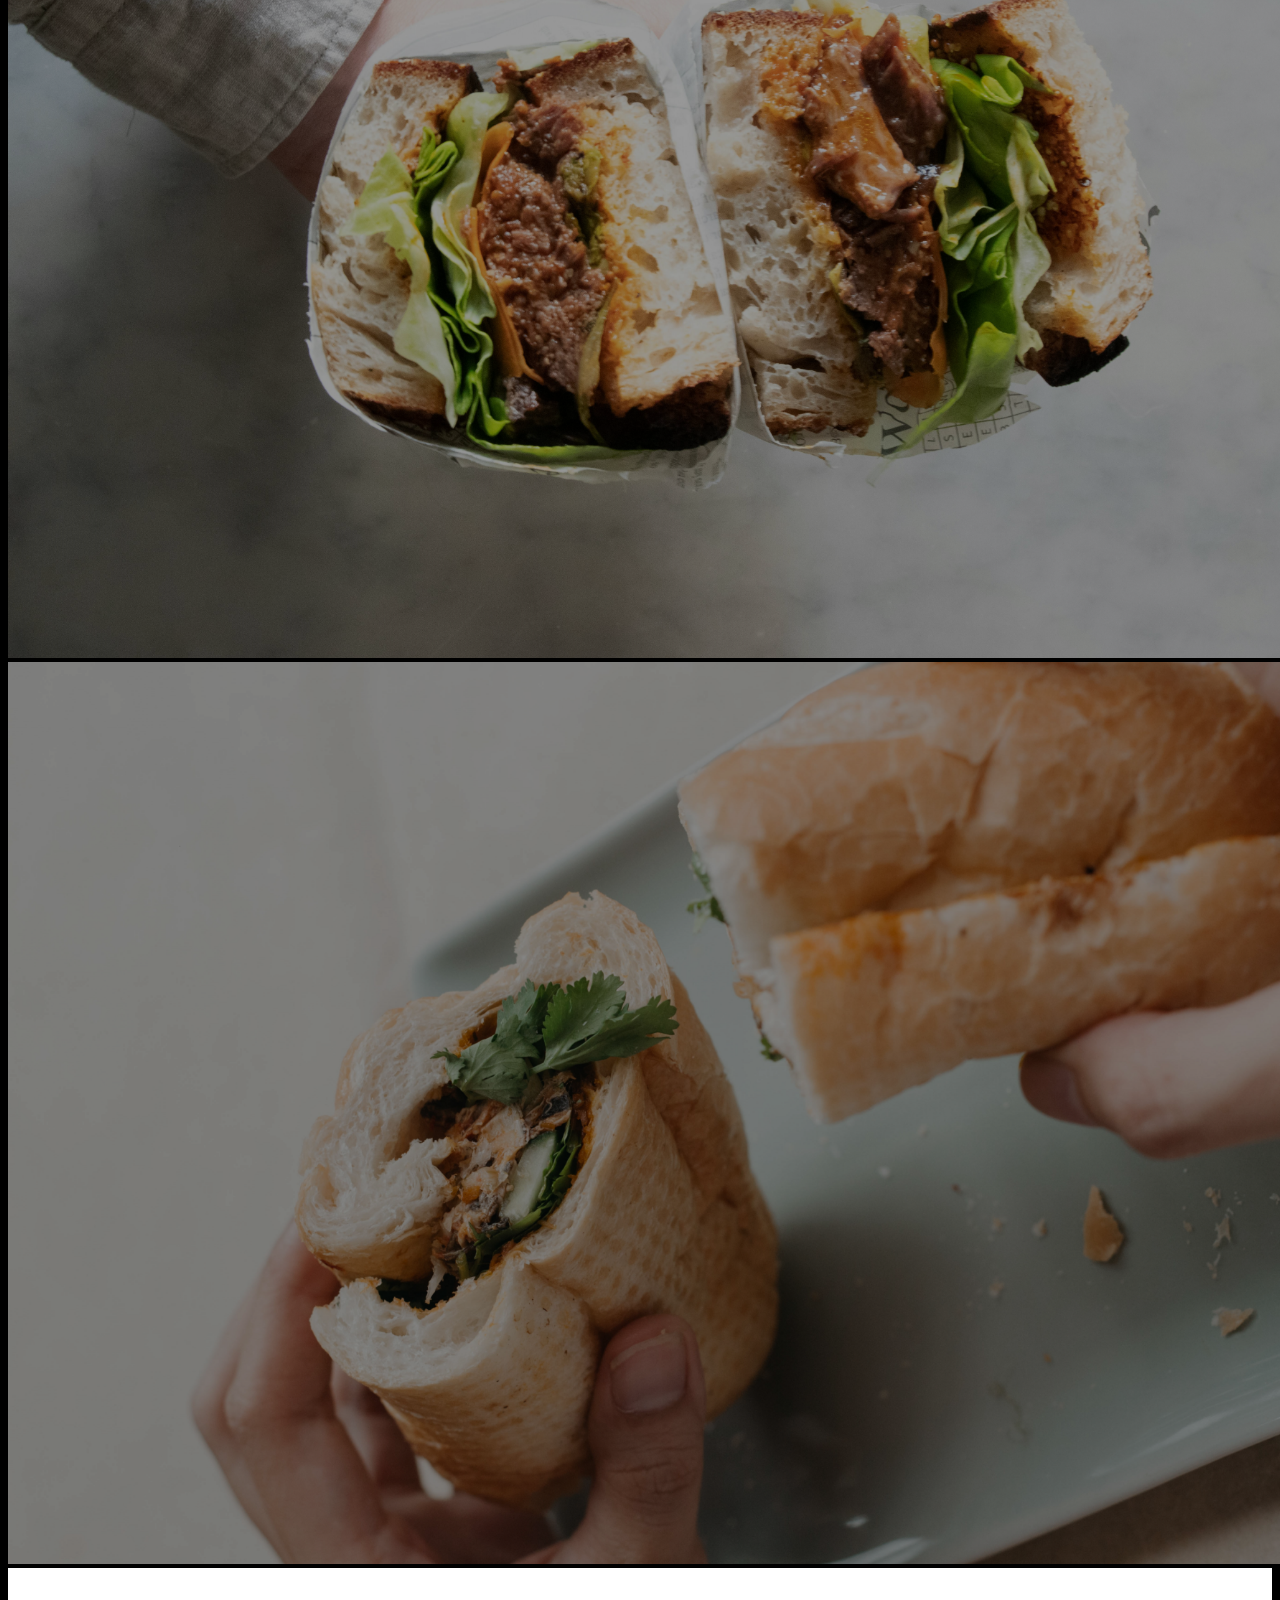
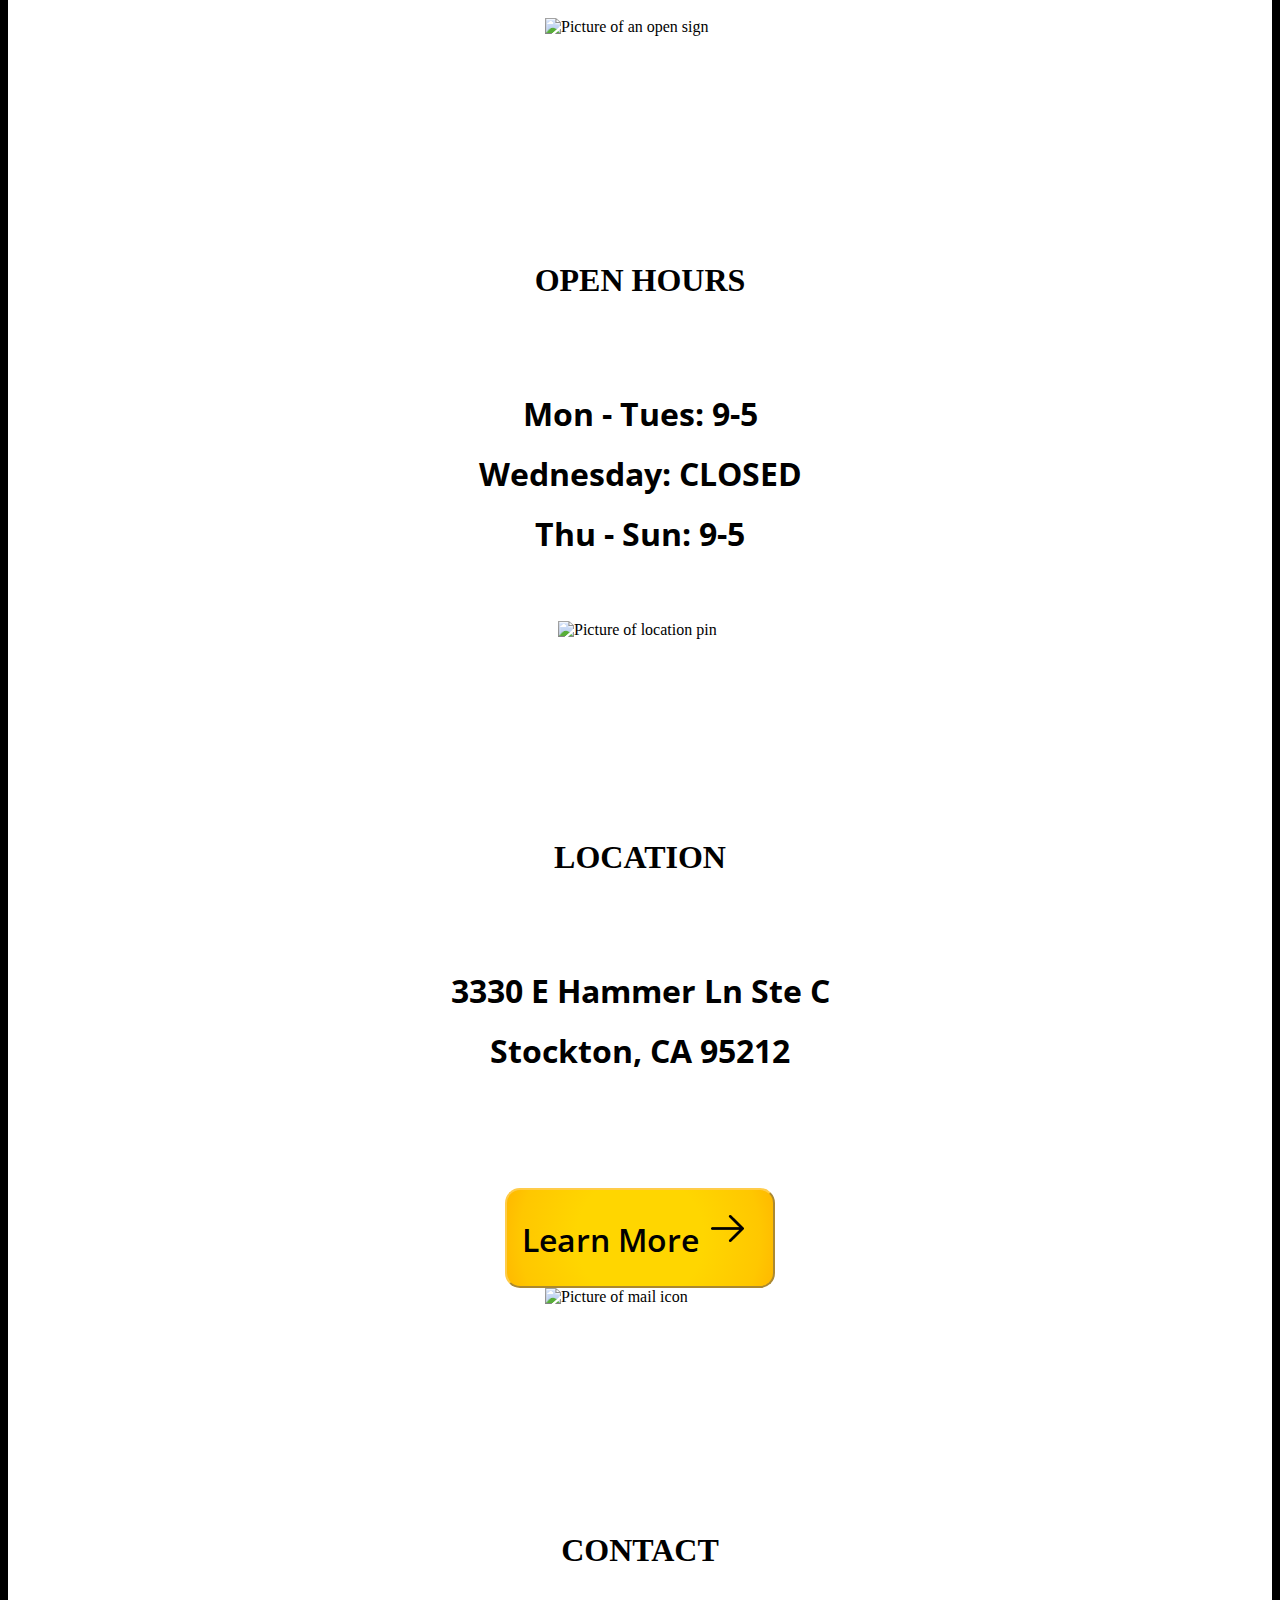
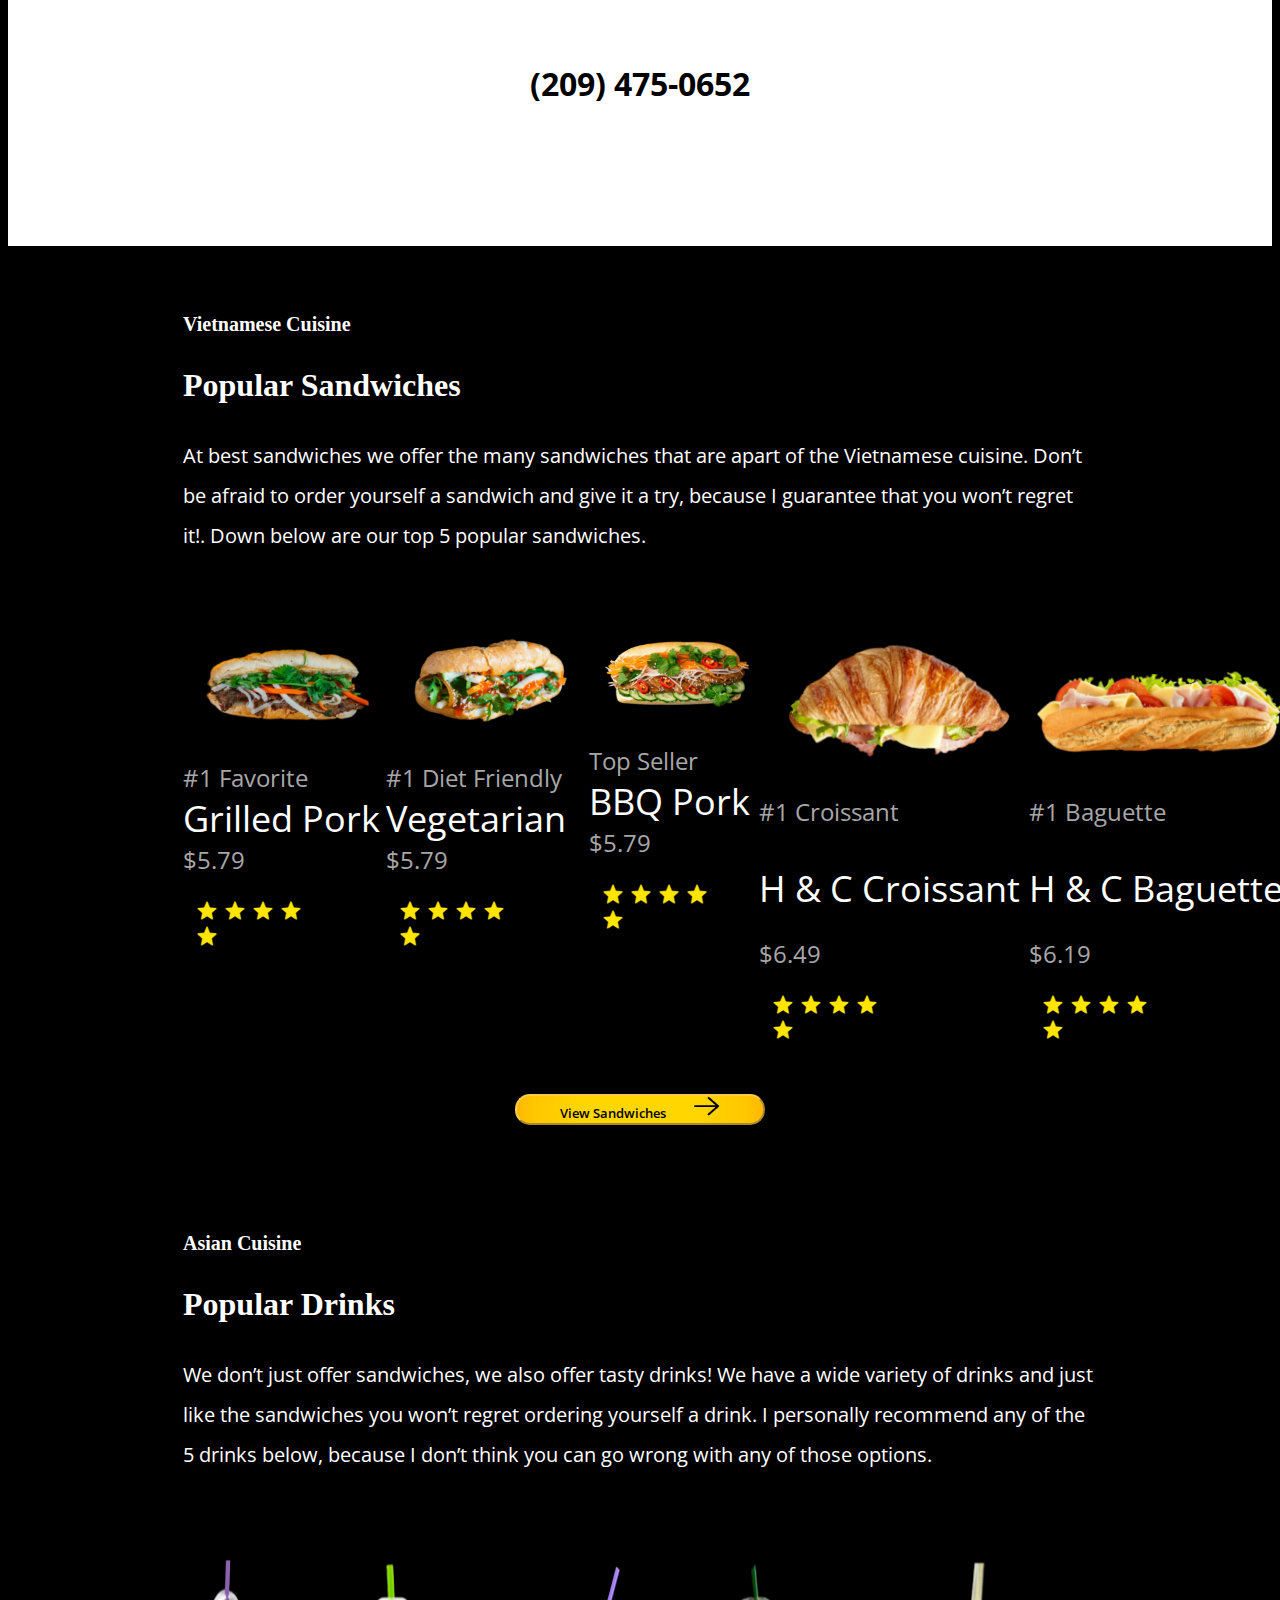
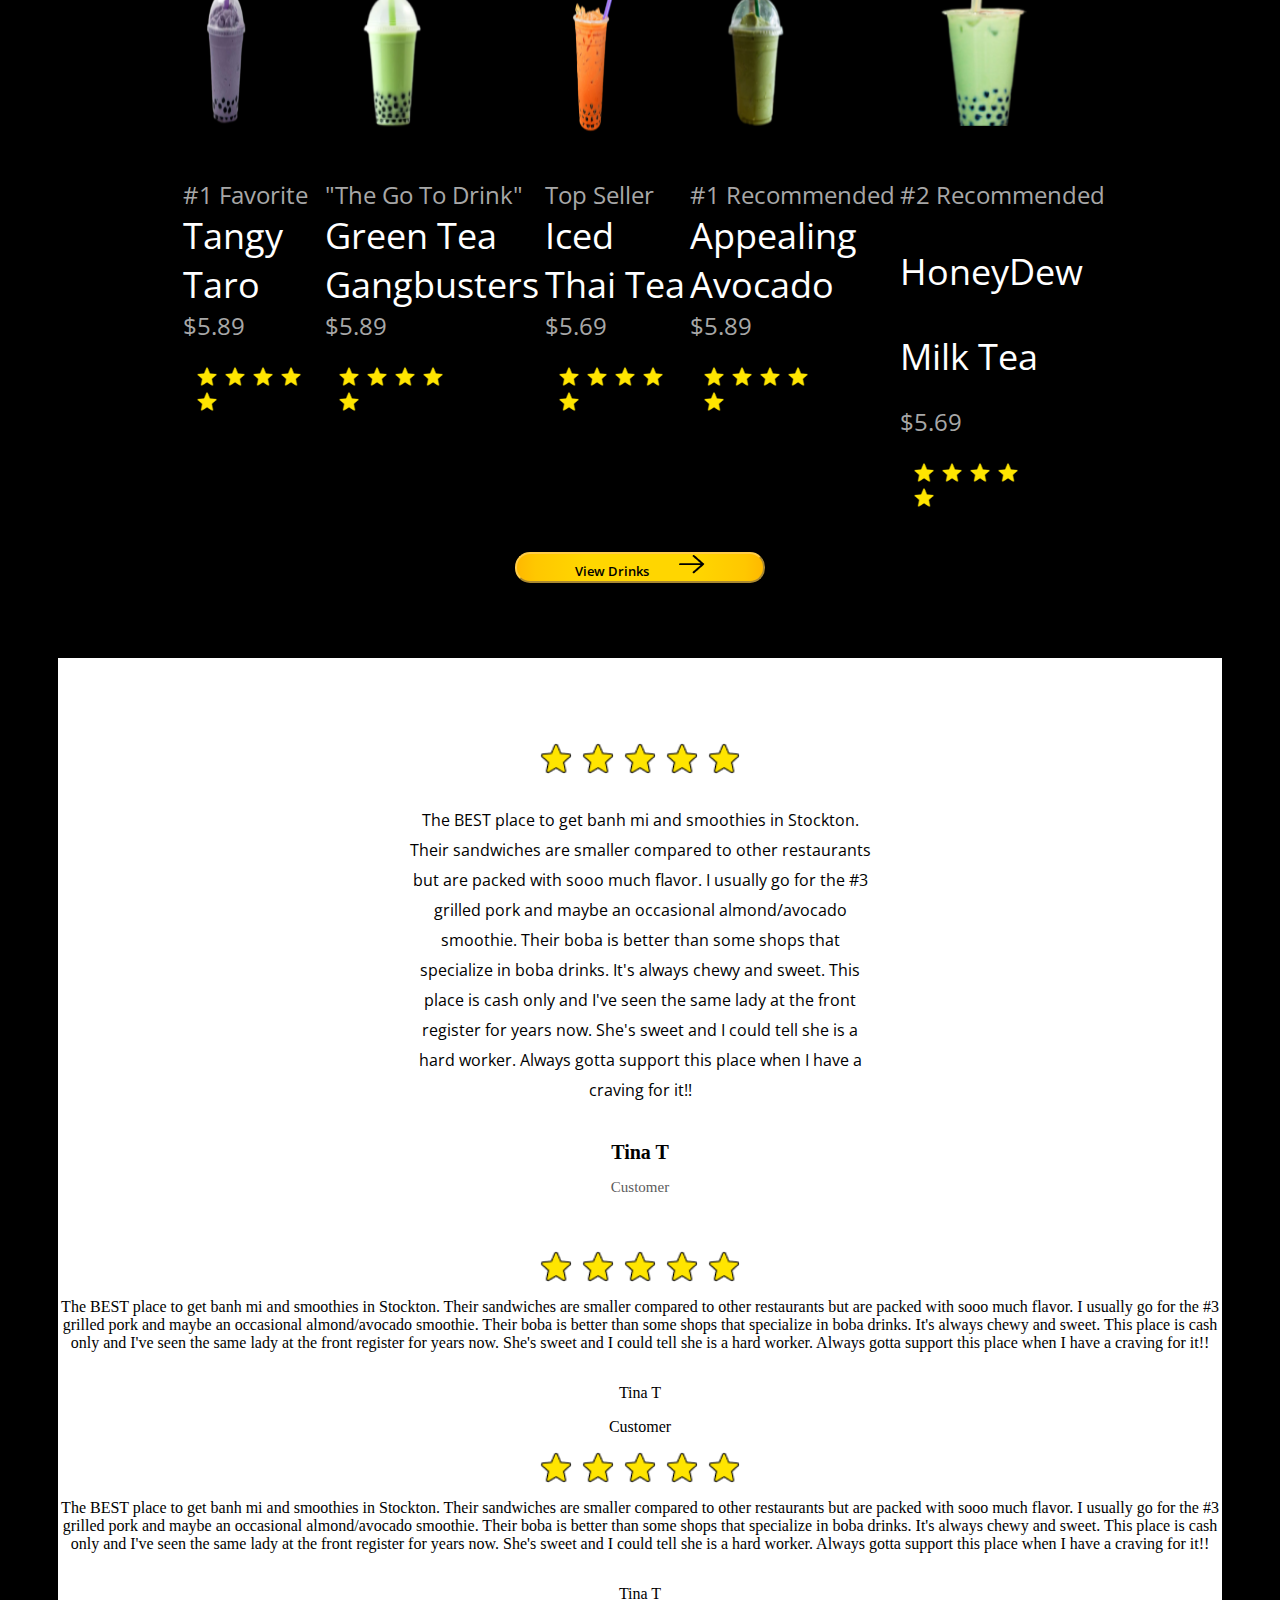
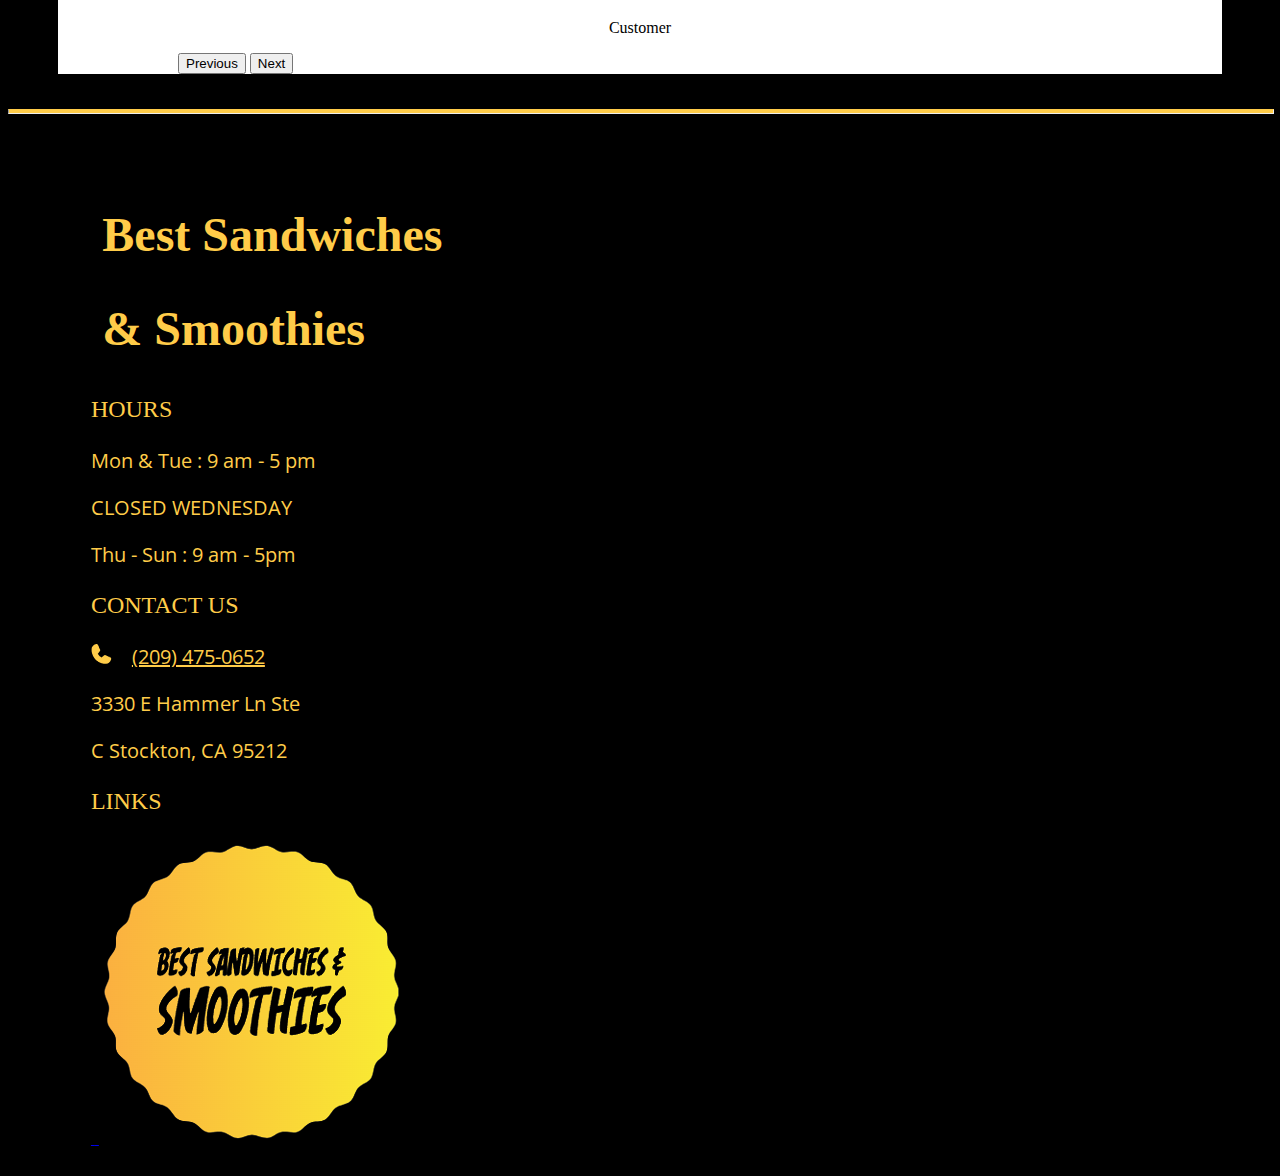
==== commit aaa9aed0: "save" ====
--- a/index.html
+++ b/index.html
@@ -74,7 +74,7 @@
         </div>
     </div>
 
-    <div id="carouselExampleSlidesOnly" class="carousel slide disappearJ" data-bs-ride="carousel" >
+    <div id="carouselExampleSlidesOnly" class="carousel slide disappearJ" data-bs-ride="carousel">
         <div class="carousel-inner">
             <div class="carousel-item active" data-bs-interval="5000">
                 <img src="./assets/realBanhMI.png" class="d-block w-100 carouselHeightJ imgCoverJ"
@@ -92,7 +92,7 @@
         </div>
     </div>
 
-    <div id="carouselExampleSlidesOnly " class="carousel slide appearJ" data-bs-ride="carousel" >
+    <div id="carouselExampleSlidesOnly " class="carousel slide appearJ" data-bs-ride="carousel">
         <div class="carousel-inner">
 
             <div class="carousel-item active" data-bs-interval="5000">
@@ -114,7 +114,10 @@
         hunger away"
     </h1>
 
-    <a class="absoluteJ viewMenuJ" href="#menu"><button class="btn btn-primary viewMenuBtnJ sansCollectionJ">View Menu <img src="./assets/viewMenuArr.png" class="disappearJ" style="padding-bottom: 10px; padding-left: 4px;" alt=""><img src="./assets/mobileViewMenuArr.png" class="mobileArrowsJ" style="padding-bottom: 5px; margin-left: 15px;" alt=""></button></a>
+    <a class="absoluteJ viewMenuJ" href="#menu"><button class="btn btn-primary viewMenuBtnJ sansCollectionJ">View Menu
+            <img src="./assets/viewMenuArr.png" class="disappearJ" style="padding-bottom: 10px; padding-left: 4px;"
+                alt=""><img src="./assets/mobileViewMenuArr.png" class="mobileArrowsJ"
+                style="padding-bottom: 5px; margin-left: 15px;" alt=""></button></a>
 
     <div class="container-fluid bgWhiteJ infoPadJ">
         <div class="row">
@@ -145,42 +148,45 @@
                         95212</h3>
                 </div>
 
-                <div class="appearJ"><div class="row centerJ ">
-                    <p class="abrilFatfaceJ mobileInfoJ mobileInfoHeaderJ">Open Hours</p>
-                </div>
-                <div class="row centerJ ">
-                    <hr class="mobileHr">
-                </div>
-                <div class="row centerJ ">
-                    <p class="sansCollectionJ mobileInfoJ mobileInfoTxt"> Mon - Tues: 9-5 
-                        Wednesday: CLOSED
-                        Thur - Sun: 9-5 </p>
-                </div>
-                <div class="row centerJ " style="margin-top: 30px;">
-                    <p class="abrilFatfaceJ mobileInfoJ mobileInfoHeaderJ">Location</p>
-                </div>
-                <div class="row centerJ ">
-                    <hr class="mobileHr">
-                </div>
-                <div class="row centerJ ">
-                    <p class="sansCollectionJ mobileInfoJ mobileInfoTxt"> 3330 E Hammer Ln Ste C Stockton, CA 95212</p>
-                </div>
-                <div class="row centerJ " style="margin-top: 30px;">
-                    <p class="abrilFatfaceJ mobileInfoJ mobileInfoHeaderJ">Contact</p>
-                </div>
-                <div class="row centerJ ">
-                    <hr class="mobileHr">
-                </div>
-                
-                <div class="row centerJ ">
-                    <p class="sansCollectionJ mobileInfoJ mobileInfoTxt">(209) 475-0652</p>
-                </div></div>
-                
+                <div class="appearJ">
+                    <div class="row centerJ ">
+                        <p class="abrilFatfaceJ mobileInfoJ mobileInfoHeaderJ">Open Hours</p>
+                    </div>
+                    <div class="row centerJ ">
+                        <hr class="mobileHr">
+                    </div>
+                    <div class="row centerJ ">
+                        <p class="sansCollectionJ mobileInfoJ mobileInfoTxt"> Mon - Tues: 9-5
+                            Wednesday: CLOSED
+                            Thur - Sun: 9-5 </p>
+                    </div>
+                    <div class="row centerJ " style="margin-top: 30px;">
+                        <p class="abrilFatfaceJ mobileInfoJ mobileInfoHeaderJ">Location</p>
+                    </div>
+                    <div class="row centerJ ">
+                        <hr class="mobileHr">
+                    </div>
+                    <div class="row centerJ ">
+                        <p class="sansCollectionJ mobileInfoJ mobileInfoTxt"> 3330 E Hammer Ln Ste C Stockton, CA 95212
+                        </p>
+                    </div>
+                    <div class="row centerJ " style="margin-top: 30px;">
+                        <p class="abrilFatfaceJ mobileInfoJ mobileInfoHeaderJ">Contact</p>
+                    </div>
+                    <div class="row centerJ ">
+                        <hr class="mobileHr">
+                    </div>
+
+                    <div class="row centerJ ">
+                        <p class="sansCollectionJ mobileInfoJ mobileInfoTxt">(209) 475-0652</p>
+                    </div>
+                </div>
+
 
                 <div class="row learnMorePad">
-                    <a class="centerJ" style="text-decoration: none;" href="./pages/ContactUs.html">
-                        <button class="btn btn-primary sansCollectionJ viewMenuBtnJ">Learn More <img class="disappearJ" src="./assets/learnMoreArr.png" style="padding-left: 2px; padding-bottom: 8px;" alt=""> <img src="./assets/learnMoreArr.png" class="mobileArrowsJ" style="padding-bottom: 5px; margin-left: 15px;" alt=""></button>
-                    </a>
+                    <a class="centerJ" href="./pages/ContactUs.html" style="text-decoration: none;"><button class="btn btn-primary viewMenuBtnJ sansCollectionJ">Learn More <img src="./assets/learnMoreArr.png" class="disappearJ" style="padding-bottom: 10px; padding-left: 4px;"
+                            alt=""><img src="./assets/learnMoreArr.png" class="mobileArrowsJ"
+                            style="padding-bottom: 5px; margin-left: 15px;" alt=""></button></a>
                 </div>
 
 
@@ -200,7 +206,7 @@
         </div>
     </div>
 
-    <div class="container-fluid menuPaddingJ">
+    <div class="container-fluid menuPaddingJ" id="menu">
         <div class="row homePageMargin">
             <div class="col">
                 <h2 class="whiteJ abrilFatfaceJ cuisineJ disappearJ">Vietnamese Cuisine</h2>
@@ -216,7 +222,7 @@
 
             </div>
             <div class="col-8 disappearJ">
-                <p id="menu" class="whiteJ foodInfoJ sansCollectionJ">At best sandwiches we offer the many sandwiches
+                <p  class="whiteJ foodInfoJ sansCollectionJ">At best sandwiches we offer the many sandwiches
                     that are apart of the Vietnamese
                     cuisine. Don’t be afraid to order yourself a sandwich and give it a try, because I guarantee that
                     you won’t regret it!. Down below are our top 5 popular sandwiches.</p>
@@ -225,7 +231,8 @@
         <div class="row evenJ homePageMargin disappearJ" style="margin-top: 75px;">
             <div class="col centerJ">
                 <div class="card cardJ">
-                    <img class="img-fluid hover" src="./assets/banhMiCard1.png" class="card-img-top" alt="Picture of Grilled PorkBanh Mi">
+                    <img class="img-fluid hover" src="./assets/banhMiCard1.png" class="card-img-top"
+                        alt="Picture of Grilled PorkBanh Mi">
                     <div class="card-body">
                         <p class="card-text sansCollectionJ sandwichJ2 sandwichTxtJ">#1 Favorite <span
                                 class="sandwichJ">Grilled Pork</span> $5.79</p>
@@ -241,7 +248,8 @@
             </div>
             <div class="col centerJ">
                 <div class="card cardJ">
-                    <img class="img-fluid hover" src="./assets/banhMiCard2.png" class="card-img-top" alt="Picture of Vegetarian Banh Mi">
+                    <img class="img-fluid hover" src="./assets/banhMiCard2.png" class="card-img-top"
+                        alt="Picture of Vegetarian Banh Mi">
                     <div class="card-body">
                         <p class="card-text sansCollectionJ sandwichJ2 sandwichTxtJ">#1 Diet Friendly <span
                                 class="sandwichJ">Vegetarian</span> $5.79</p>
@@ -257,26 +265,29 @@
             </div>
             <div class="col centerJ">
                 <div class="card cardJ">
-                    <img class="img-fluid hover" src="./assets/BanhMiCard3.png" class="card-img-top" alt="Picture of BBQ Pork Banh Mi">
-                    <div class="card-body">
-                        <p class="card-text sansCollectionJ sandwichJ2 bbqTxtJ">Top Seller <span
-                                class="sandwichJ">BBQ Pork</span> $5.79</p>
-                        <div class="row starRowJ">
-                            <img class="star2J" src="./assets/Star.png" alt="Picture of star">
-                            <img class="star2J" src="./assets/Star.png" alt="Picture of star">
-                            <img class="star2J" src="./assets/Star.png" alt="Picture of star">
-                            <img class="star2J" src="./assets/Star.png" alt="Picture of star">
-                            <img class="star2J" src="./assets/Star.png" alt="Picture of star">
-                        </div>
-                    </div>
-                </div>
-            </div>
-            <div class="col centerJ">
-                <div class="card cardJ">
-                    <img class="img-fluid hover" src="./assets/banhMiCard4.png" class="card-img-top" alt="Picture of Ham and Cheese Croissant">
+                    <img class="img-fluid hover" src="./assets/BanhMiCard3.png" class="card-img-top"
+                        alt="Picture of BBQ Pork Banh Mi">
+                    <div class="card-body">
+                        <p class="card-text sansCollectionJ sandwichJ2 bbqTxtJ">Top Seller <span class="sandwichJ">BBQ
+                                Pork</span> $5.79</p>
+                        <div class="row starRowJ">
+                            <img class="star2J" src="./assets/Star.png" alt="Picture of star">
+                            <img class="star2J" src="./assets/Star.png" alt="Picture of star">
+                            <img class="star2J" src="./assets/Star.png" alt="Picture of star">
+                            <img class="star2J" src="./assets/Star.png" alt="Picture of star">
+                            <img class="star2J" src="./assets/Star.png" alt="Picture of star">
+                        </div>
+                    </div>
+                </div>
+            </div>
+            <div class="col centerJ">
+                <div class="card cardJ">
+                    <img class="img-fluid hover" src="./assets/banhMiCard4.png" class="card-img-top"
+                        alt="Picture of Ham and Cheese Croissant">
                     <div class="card-body">
                         <p class="card-text sansCollectionJ sandwichJ2 croissantMarginJ">#1 Croissant</p>
-                        <p class="card-text sansCollectionJ sandwichJ croissantTxtJ croissantMarginJ">H & C Croissant</p>
+                        <p class="card-text sansCollectionJ sandwichJ croissantTxtJ croissantMarginJ">H & C Croissant
+                        </p>
                         <p class="card-text sansCollectionJ sandwichJ2">$6.49</p>
 
 
@@ -292,7 +303,8 @@
             </div>
             <div class="col centerJ">
                 <div class="card cardJ">
-                    <img class="img-fluid hover" src="./assets/banhMiCard5.png" class="card-img-top" alt="Picture of Ham and Cheese Baguette">
+                    <img class="img-fluid hover" src="./assets/banhMiCard5.png" class="card-img-top"
+                        alt="Picture of Ham and Cheese Baguette">
                     <div class="card-body">
                         <p class="card-text sansCollectionJ sandwichJ2 croissantMarginJ">#1 Baguette</p>
                         <p class="card-text sansCollectionJ sandwichJ croissantTxtJ croissantMarginJ">H & C Baguette</p>
@@ -308,9 +320,121 @@
                 </div>
             </div>
         </div>
-        <div class="row centerJ my-4" style="padding-top: 50px; padding-bottom: 90px;">
-            <button class="btn btn-primary sansCollectionJ viewSandwichesBtn disappearJ">View Sandwiches <img src="./assets/viewSandwichesArr.png" alt="" style="padding-left: 25px; padding-bottom: 2px;"></button>
-            <button class="btn btn-primary sansCollectionJ viewSandwichesBtn appearJ">View More<img src="./assets/viewSandwichesArr.png" alt="" style="padding-left: 30px; padding-bottom: 2px;"></button>
+
+
+        <!-- Mobile Carousel -->
+        <div id="carouselExampleSlidesOnly " class="carousel slide appearJ" data-bs-ride="carousel">
+            <div class="carousel-inner">
+
+                <div class="carousel-item active" data-bs-interval="5000">
+                    <div class="row centerJ">
+                        <div class="card cardJ">
+                            <img class="img-fluid hover" src="./assets/banhMiCard1.png" class="card-img-top"
+                                alt="Picture of Grilled PorkBanh Mi">
+                            <div class="card-body">
+                                <p class="card-text sansCollectionJ sandwichJ2 sandwichTxtJ">#1 Favorite <span
+                                        class="sandwichJ">Grilled Pork</span> $5.79</p>
+                                <div class="row starRowJ">
+                                    <img class="star2J" src="./assets/Star.png" alt="Picture of star">
+                                    <img class="star2J" src="./assets/Star.png" alt="Picture of star">
+                                    <img class="star2J" src="./assets/Star.png" alt="Picture of star">
+                                    <img class="star2J" src="./assets/Star.png" alt="Picture of star">
+                                    <img class="star2J" src="./assets/Star.png" alt="Picture of star">
+                                </div>
+                            </div>
+                        </div>
+                    </div>
+                </div>
+                <div class="carousel-item" data-bs-interval="5000">
+                    <div class="row centerJ">
+                        <div class="card cardJ">
+                            <img class="img-fluid hover" src="./assets/banhMiCard2.png" class="card-img-top"
+                                alt="Picture of Vegetarian Banh Mi">
+                            <div class="card-body">
+                                <p class="card-text sansCollectionJ sandwichJ2 sandwichTxtJ">#1 Diet Friendly <span
+                                        class="sandwichJ">Vegetarian</span> $5.79</p>
+                                <div class="row starRowJ">
+                                    <img class="star2J" src="./assets/Star.png" alt="Picture of star">
+                                    <img class="star2J" src="./assets/Star.png" alt="Picture of star">
+                                    <img class="star2J" src="./assets/Star.png" alt="Picture of star">
+                                    <img class="star2J" src="./assets/Star.png" alt="Picture of star">
+                                    <img class="star2J" src="./assets/Star.png" alt="Picture of star">
+                                </div>
+                            </div>
+                        </div>
+                    </div>
+                </div>
+                <div class="carousel-item" data-bs-interval="5000">
+                    <div class="row centerJ">
+                        <div class="card cardJ">
+                            <img class="img-fluid hover" src="./assets/BanhMiCard3.png" class="card-img-top"
+                                alt="Picture of BBQ Pork Banh Mi">
+                            <div class="card-body">
+                                <p class="card-text sansCollectionJ sandwichJ2 bbqTxtJ">Top Seller <span class="sandwichJ">BBQ
+                                        Pork</span> $5.79</p>
+                                <div class="row starRowJ">
+                                    <img class="star2J" src="./assets/Star.png" alt="Picture of star">
+                                    <img class="star2J" src="./assets/Star.png" alt="Picture of star">
+                                    <img class="star2J" src="./assets/Star.png" alt="Picture of star">
+                                    <img class="star2J" src="./assets/Star.png" alt="Picture of star">
+                                    <img class="star2J" src="./assets/Star.png" alt="Picture of star">
+                                </div>
+                            </div>
+                        </div>
+                    </div>
+                </div>
+                <div class="carousel-item" data-bs-interval="5000">
+                    <div class="row centerJ">
+                        <div class="card cardJ">
+                            <img class="img-fluid hover" src="./assets/banhMiCard4.png" class="card-img-top"
+                                alt="Picture of Ham and Cheese Croissant">
+                            <div class="card-body">
+                                <p class="card-text sansCollectionJ sandwichJ2 croissantMarginJ">#1 Croissant</p>
+                                <p class="card-text sansCollectionJ sandwichJ croissantTxtJ croissantMarginJ">H & C Croissant
+                                </p>
+                                <p class="card-text sansCollectionJ sandwichJ2">$6.49</p>
+        
+        
+                                <div class="row starRowJ">
+                                    <img class="star2J" src="./assets/Star.png" alt="Picture of star">
+                                    <img class="star2J" src="./assets/Star.png" alt="Picture of star">
+                                    <img class="star2J" src="./assets/Star.png" alt="Picture of star">
+                                    <img class="star2J" src="./assets/Star.png" alt="Picture of star">
+                                    <img class="star2J" src="./assets/Star.png" alt="Picture of star">
+                                </div>
+                            </div>
+                        </div>
+                    </div>
+                </div>
+                <div class="carousel-item" data-bs-interval="5000">
+                    <div class="row centerJ">
+                        <div class="card cardJ">
+                            <img class="img-fluid hover" src="./assets/banhMiCard5.png" class="card-img-top"
+                                alt="Picture of Ham and Cheese Baguette">
+                            <div class="card-body">
+                                <p class="card-text sansCollectionJ sandwichJ2 croissantMarginJ">#1 Baguette</p>
+                                <p class="card-text sansCollectionJ sandwichJ croissantTxtJ croissantMarginJ">H & C Baguette</p>
+                                <p class="card-text sansCollectionJ sandwichJ2">$6.19</p>
+                                <div class="row starRowJ">
+                                    <img class="star2J" src="./assets/Star.png" alt="Picture of star">
+                                    <img class="star2J" src="./assets/Star.png" alt="Picture of star">
+                                    <img class="star2J" src="./assets/Star.png" alt="Picture of star">
+                                    <img class="star2J" src="./assets/Star.png" alt="Picture of star">
+                                    <img class="star2J" src="./assets/Star.png" alt="Picture of star">
+                                </div>
+                            </div>
+                        </div>
+                    </div>
+                </div>
+            </div>
+        </div>
+        <div class="row centerJ viewSandwichPad">
+            <button class="btn btn-primary sansCollectionJ viewSandwichesBtn disappearJ">View Sandwiches <img
+                    src="./assets/viewSandwichesArr.png" alt=""
+                    style="padding-left: 25px; padding-bottom: 2px;"></button>
+            <button class="btn btn-primary sansCollectionJ viewSandwichesBtn appearJ">View More<img
+                    src="./assets/viewSandwichesArr.png" alt=""
+                    style="padding-left: 30px; padding-bottom: 2px;"></button>
         </div>
         <div class="row homePageMargin disappearJ">
             <div class="col">
@@ -334,7 +458,7 @@
         </div>
         <div class="row evenJ homePageMargin disappearJ" style="margin-top: 75px;">
             <div class="col centerJ">
-                <div class="card cardJ" >
+                <div class="card cardJ">
                     <img src="./assets/drinkCard1.png" class="card-img-top imgHeightJ hover2" alt="...">
                     <div class="card-body">
                         <p class="card-text sansCollectionJ sandwichJ2 taroTxtJ">#1 Favorite <span
@@ -350,7 +474,7 @@
                 </div>
             </div>
             <div class="col centerJ">
-                <div class="card cardJ" >
+                <div class="card cardJ">
                     <img src="./assets/drinkCard2.png" class="card-img-top imgHeightJ hover2" alt="...">
                     <div class="card-body">
                         <p class="card-text sansCollectionJ sandwichJ2 greenTeaTxtJ">"The Go To Drink" <span
@@ -366,7 +490,7 @@
                 </div>
             </div>
             <div class="col centerJ">
-                <div class="card cardJ" >
+                <div class="card cardJ">
                     <img src="./assets/drinkCard3.png" class="card-img-top imgHeightJ hover2" alt="...">
                     <div class="card-body">
                         <p class="card-text sansCollectionJ sandwichJ2 thaiTeaTxtJ">Top Seller <span
@@ -382,7 +506,7 @@
                 </div>
             </div>
             <div class="col centerJ">
-                <div class="card cardJ" >
+                <div class="card cardJ">
                     <img src="./assets/drinkCard4.png" class="card-img-top imgHeightJ hover2" alt="...">
                     <div class="card-body">
                         <p class="card-text sansCollectionJ sandwichJ2 avocadoTxtJ">#1 Recommended <span
@@ -417,15 +541,125 @@
                 </div>
             </div>
         </div>
+
+        <div id="carouselExampleSlidesOnly " class="carousel slide appearJ" data-bs-ride="carousel">
+            <div class="carousel-inner">
+
+                <div class="carousel-item active" data-bs-interval="5000">
+                    <div class="row centerJ">
+                        <div class="card cardJ">
+                            <img class="img-fluid hover" src="./assets/banhMiCard1.png" class="card-img-top"
+                                alt="Picture of Grilled PorkBanh Mi">
+                            <div class="card-body">
+                                <p class="card-text sansCollectionJ sandwichJ2 sandwichTxtJ">#1 Favorite <span
+                                        class="sandwichJ">Grilled Pork</span> $5.79</p>
+                                <div class="row starRowJ">
+                                    <img class="star2J" src="./assets/Star.png" alt="Picture of star">
+                                    <img class="star2J" src="./assets/Star.png" alt="Picture of star">
+                                    <img class="star2J" src="./assets/Star.png" alt="Picture of star">
+                                    <img class="star2J" src="./assets/Star.png" alt="Picture of star">
+                                    <img class="star2J" src="./assets/Star.png" alt="Picture of star">
+                                </div>
+                            </div>
+                        </div>
+                    </div>
+                </div>
+                <div class="carousel-item" data-bs-interval="5000">
+                    <div class="row centerJ">
+                        <div class="card cardJ">
+                            <img class="img-fluid hover" src="./assets/banhMiCard2.png" class="card-img-top"
+                                alt="Picture of Vegetarian Banh Mi">
+                            <div class="card-body">
+                                <p class="card-text sansCollectionJ sandwichJ2 sandwichTxtJ">#1 Diet Friendly <span
+                                        class="sandwichJ">Vegetarian</span> $5.79</p>
+                                <div class="row starRowJ">
+                                    <img class="star2J" src="./assets/Star.png" alt="Picture of star">
+                                    <img class="star2J" src="./assets/Star.png" alt="Picture of star">
+                                    <img class="star2J" src="./assets/Star.png" alt="Picture of star">
+                                    <img class="star2J" src="./assets/Star.png" alt="Picture of star">
+                                    <img class="star2J" src="./assets/Star.png" alt="Picture of star">
+                                </div>
+                            </div>
+                        </div>
+                    </div>
+                </div>
+                <div class="carousel-item" data-bs-interval="5000">
+                    <div class="row centerJ">
+                        <div class="card cardJ">
+                            <img class="img-fluid hover" src="./assets/BanhMiCard3.png" class="card-img-top"
+                                alt="Picture of BBQ Pork Banh Mi">
+                            <div class="card-body">
+                                <p class="card-text sansCollectionJ sandwichJ2 bbqTxtJ">Top Seller <span class="sandwichJ">BBQ
+                                        Pork</span> $5.79</p>
+                                <div class="row starRowJ">
+                                    <img class="star2J" src="./assets/Star.png" alt="Picture of star">
+                                    <img class="star2J" src="./assets/Star.png" alt="Picture of star">
+                                    <img class="star2J" src="./assets/Star.png" alt="Picture of star">
+                                    <img class="star2J" src="./assets/Star.png" alt="Picture of star">
+                                    <img class="star2J" src="./assets/Star.png" alt="Picture of star">
+                                </div>
+                            </div>
+                        </div>
+                    </div>
+                </div>
+                <div class="carousel-item" data-bs-interval="5000">
+                    <div class="row centerJ">
+                        <div class="card cardJ">
+                            <img class="img-fluid hover" src="./assets/banhMiCard4.png" class="card-img-top"
+                                alt="Picture of Ham and Cheese Croissant">
+                            <div class="card-body">
+                                <p class="card-text sansCollectionJ sandwichJ2 croissantMarginJ">#1 Croissant</p>
+                                <p class="card-text sansCollectionJ sandwichJ croissantTxtJ croissantMarginJ">H & C Croissant
+                                </p>
+                                <p class="card-text sansCollectionJ sandwichJ2">$6.49</p>
+        
+        
+                                <div class="row starRowJ">
+                                    <img class="star2J" src="./assets/Star.png" alt="Picture of star">
+                                    <img class="star2J" src="./assets/Star.png" alt="Picture of star">
+                                    <img class="star2J" src="./assets/Star.png" alt="Picture of star">
+                                    <img class="star2J" src="./assets/Star.png" alt="Picture of star">
+                                    <img class="star2J" src="./assets/Star.png" alt="Picture of star">
+                                </div>
+                            </div>
+                        </div>
+                    </div>
+                </div>
+                <div class="carousel-item" data-bs-interval="5000">
+                    <div class="row centerJ">
+                        <div class="card cardJ">
+                            <img class="img-fluid hover" src="./assets/banhMiCard5.png" class="card-img-top"
+                                alt="Picture of Ham and Cheese Baguette">
+                            <div class="card-body">
+                                <p class="card-text sansCollectionJ sandwichJ2 croissantMarginJ">#1 Baguette</p>
+                                <p class="card-text sansCollectionJ sandwichJ croissantTxtJ croissantMarginJ">H & C Baguette</p>
+                                <p class="card-text sansCollectionJ sandwichJ2">$6.19</p>
+                                <div class="row starRowJ">
+                                    <img class="star2J" src="./assets/Star.png" alt="Picture of star">
+                                    <img class="star2J" src="./assets/Star.png" alt="Picture of star">
+                                    <img class="star2J" src="./assets/Star.png" alt="Picture of star">
+                                    <img class="star2J" src="./assets/Star.png" alt="Picture of star">
+                                    <img class="star2J" src="./assets/Star.png" alt="Picture of star">
+                                </div>
+                            </div>
+                        </div>
+                    </div>
+                </div>
+            </div>
+        </div>
         <div class="row centerJ mt-1" style="padding-top: 40px; padding-bottom: 75px;">
-            <button class="btn btn-primary sansCollectionJ viewSandwichesBtn disappearJ">View Drinks<img src="./assets/viewSandwichesArr.png" alt="" style="padding-left: 30px; padding-bottom: 2px;"></button>
-            <button class="btn btn-primary sansCollectionJ viewSandwichesBtn appearJ">View More<img src="./assets/viewSandwichesArr.png" alt="" style="padding-left: 30px; padding-bottom: 2px;"></button>
+            <button class="btn btn-primary sansCollectionJ viewSandwichesBtn disappearJ">View Drinks<img
+                    src="./assets/viewSandwichesArr.png" alt=""
+                    style="padding-left: 30px; padding-bottom: 2px;"></button>
+            <button class="btn btn-primary sansCollectionJ viewSandwichesBtn appearJ">View More<img
+                    src="./assets/viewSandwichesArr.png" alt=""
+                    style="padding-left: 30px; padding-bottom: 2px;"></button>
         </div>
         <div class="container-fluid reviewPaddingJ disappearJ">
             <div id="carouselExample" class="carousel slide bgWhiteJ">
                 <div class="carousel-inner">
                     <div class="carousel-item active" style="padding-top: 70px; padding-bottom: 40px;">
-                        <div class="row centerJ" >
+                        <div class="row centerJ">
                             <img class="reviewImgJ" src="./assets/Ellipse 1.png" alt="">
                         </div>
                         <div class="row centerJ" style="padding-top: 15px; padding-bottom: 15px;">
@@ -436,7 +670,8 @@
                             <img class="starJ" src="./assets/Star.png" alt="">
                         </div>
                         <div class="row">
-                            <p class="txtCenterJ sansCollectionJ lineHeight30" style="padding-left: 350px; padding-right: 350px;">
+                            <p class="txtCenterJ sansCollectionJ lineHeight30"
+                                style="padding-left: 350px; padding-right: 350px;">
                                 The BEST place to get banh mi and smoothies in Stockton. Their sandwiches are smaller
                                 compared to other restaurants but are packed with sooo much flavor. I usually go for the
                                 #3 grilled pork and maybe an occasional almond/avocado smoothie. Their boba is better
--- a/styles/style.css
+++ b/styles/style.css
@@ -333,11 +333,17 @@
     width: 270px;
     font-size: 32px;
     font-weight: 600;
+    border-radius: 15px;
 }
 
 .viewSandwichesBtn {
     font-weight: 600;
     width: 250px;
+    border-radius: 15px;
+}
+
+.viewSandwichPad {
+    padding-top: 50px; padding-bottom: 90px;
 }
 
 .btn-primary {
@@ -463,6 +469,7 @@
     width: 100%;
 }
 
+
 .menuNavJ {
     width: 100px;
 }
@@ -510,8 +517,8 @@
 }
 
 .hover2:hover {
-    width: 100%;
-    height: 100%
+    width: 90%;
+    height: 90%
 }
 
 .lineHeight30 {
@@ -760,6 +767,10 @@
     font-size: 24px;
 }
 
+.mobileNavCoverJ {
+    padding-left: -42px;
+}
+
 .mobileInfoTxt {
     font-size: 20;
     line-height: 35px;
@@ -946,7 +957,8 @@
 
     .mobileNavCoverJ {
         width: 100vw;
-        height: 70px;
+        height: 65px;
+
     }
 
     .aLittleAboutJ {
@@ -1073,6 +1085,11 @@
         padding-left: 80px;
     }
 
+    .viewSandwichPad {
+        padding-top: 0px;
+        padding-bottom: 10px;
+    }
+
     .orderTextJ2 {
         width: 95%;
     }
@@ -1105,7 +1122,7 @@
     }
 
     .viewSandwichesBtn {
-        width: 230px;
+        width: 240px;
         height: 43px;
     }
 
@@ -1130,4 +1147,8 @@
     a.txtCenterJ {
         text-align: start;
     }
+
+    .cardJ {
+        width: 300px;
+    }
 }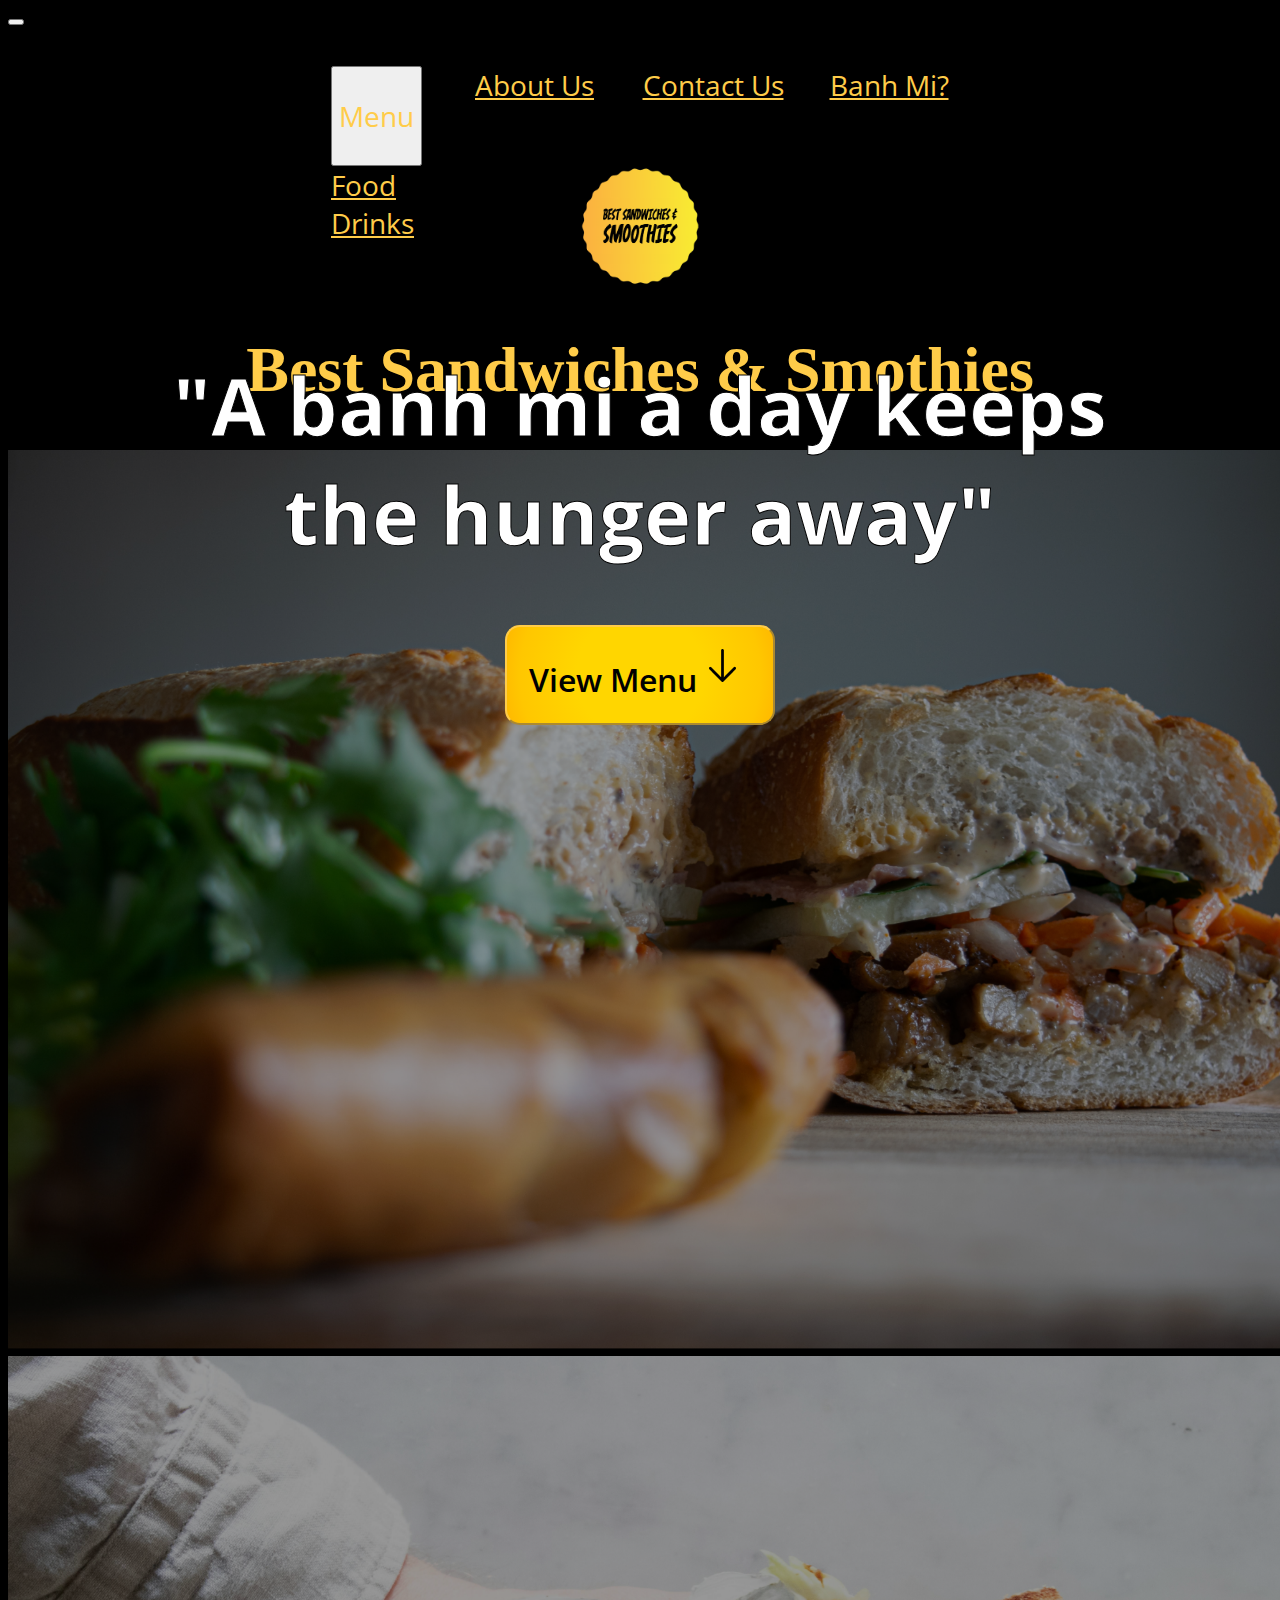
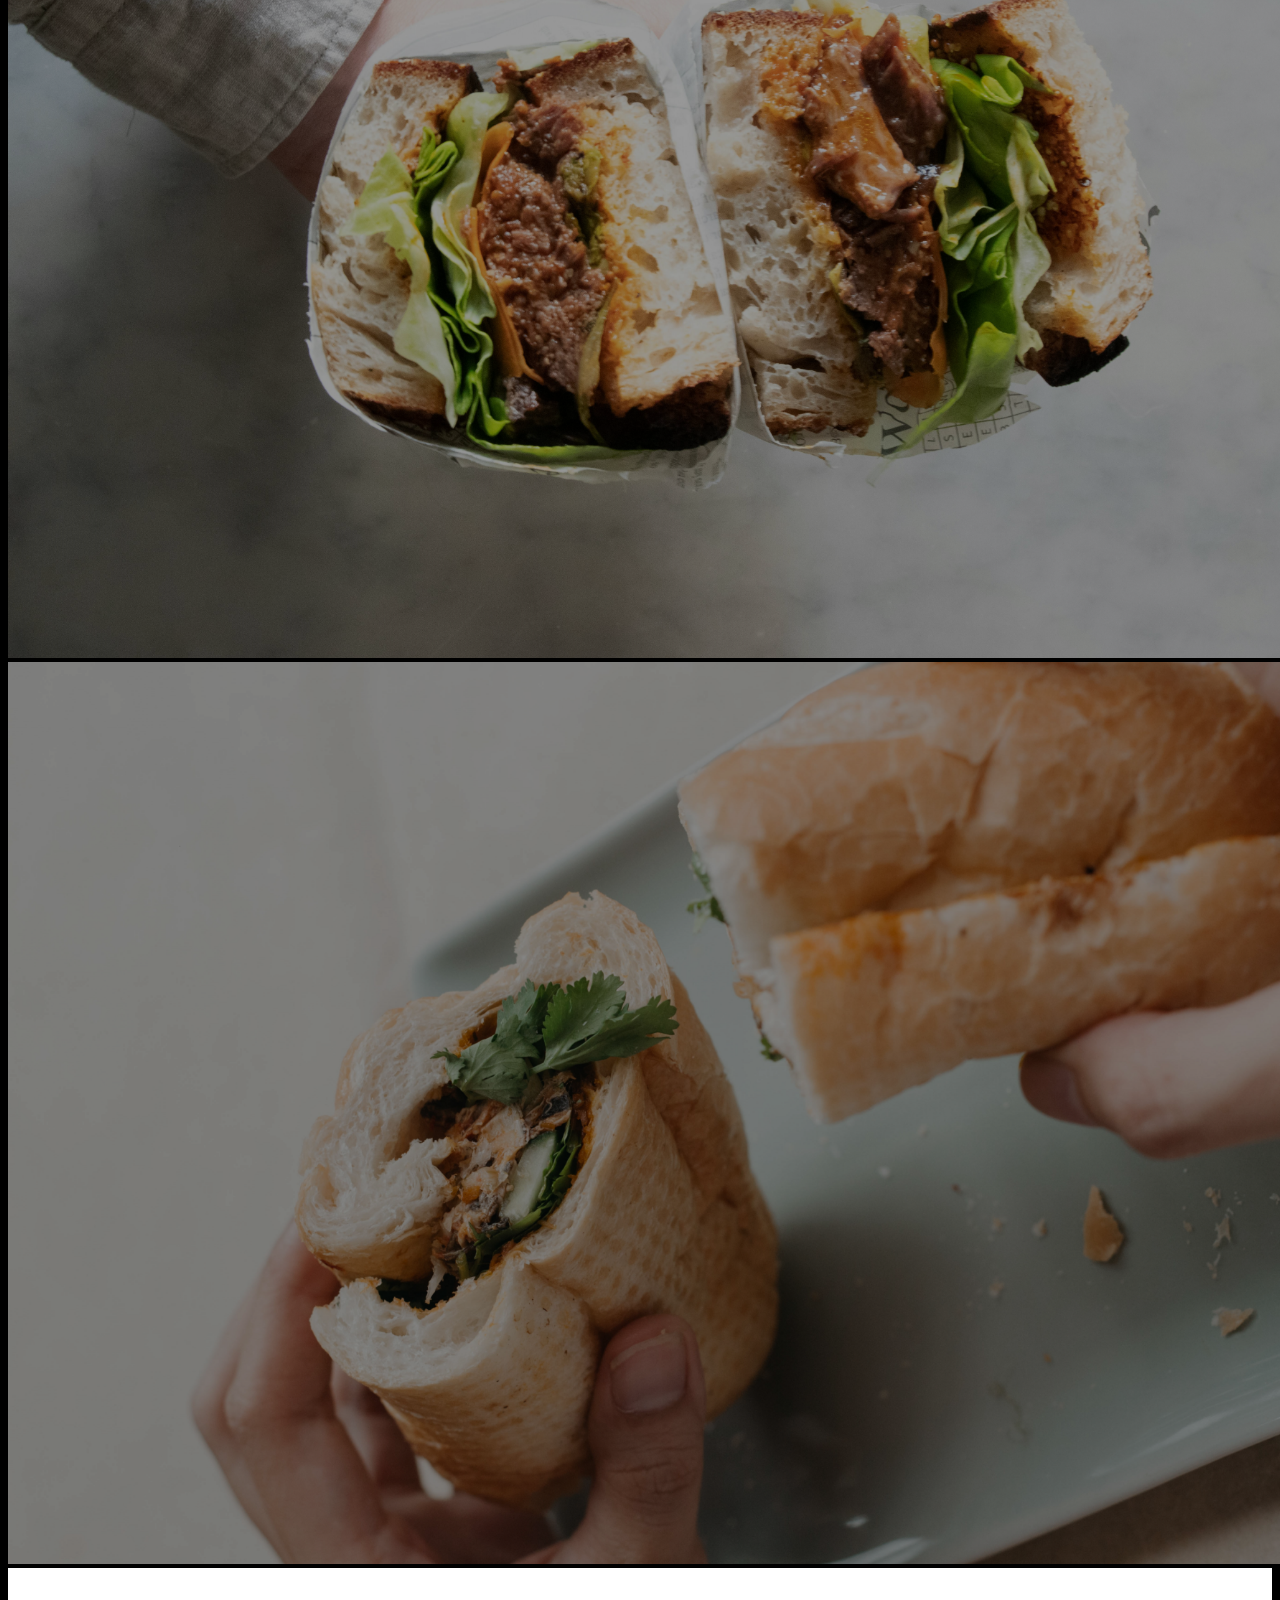
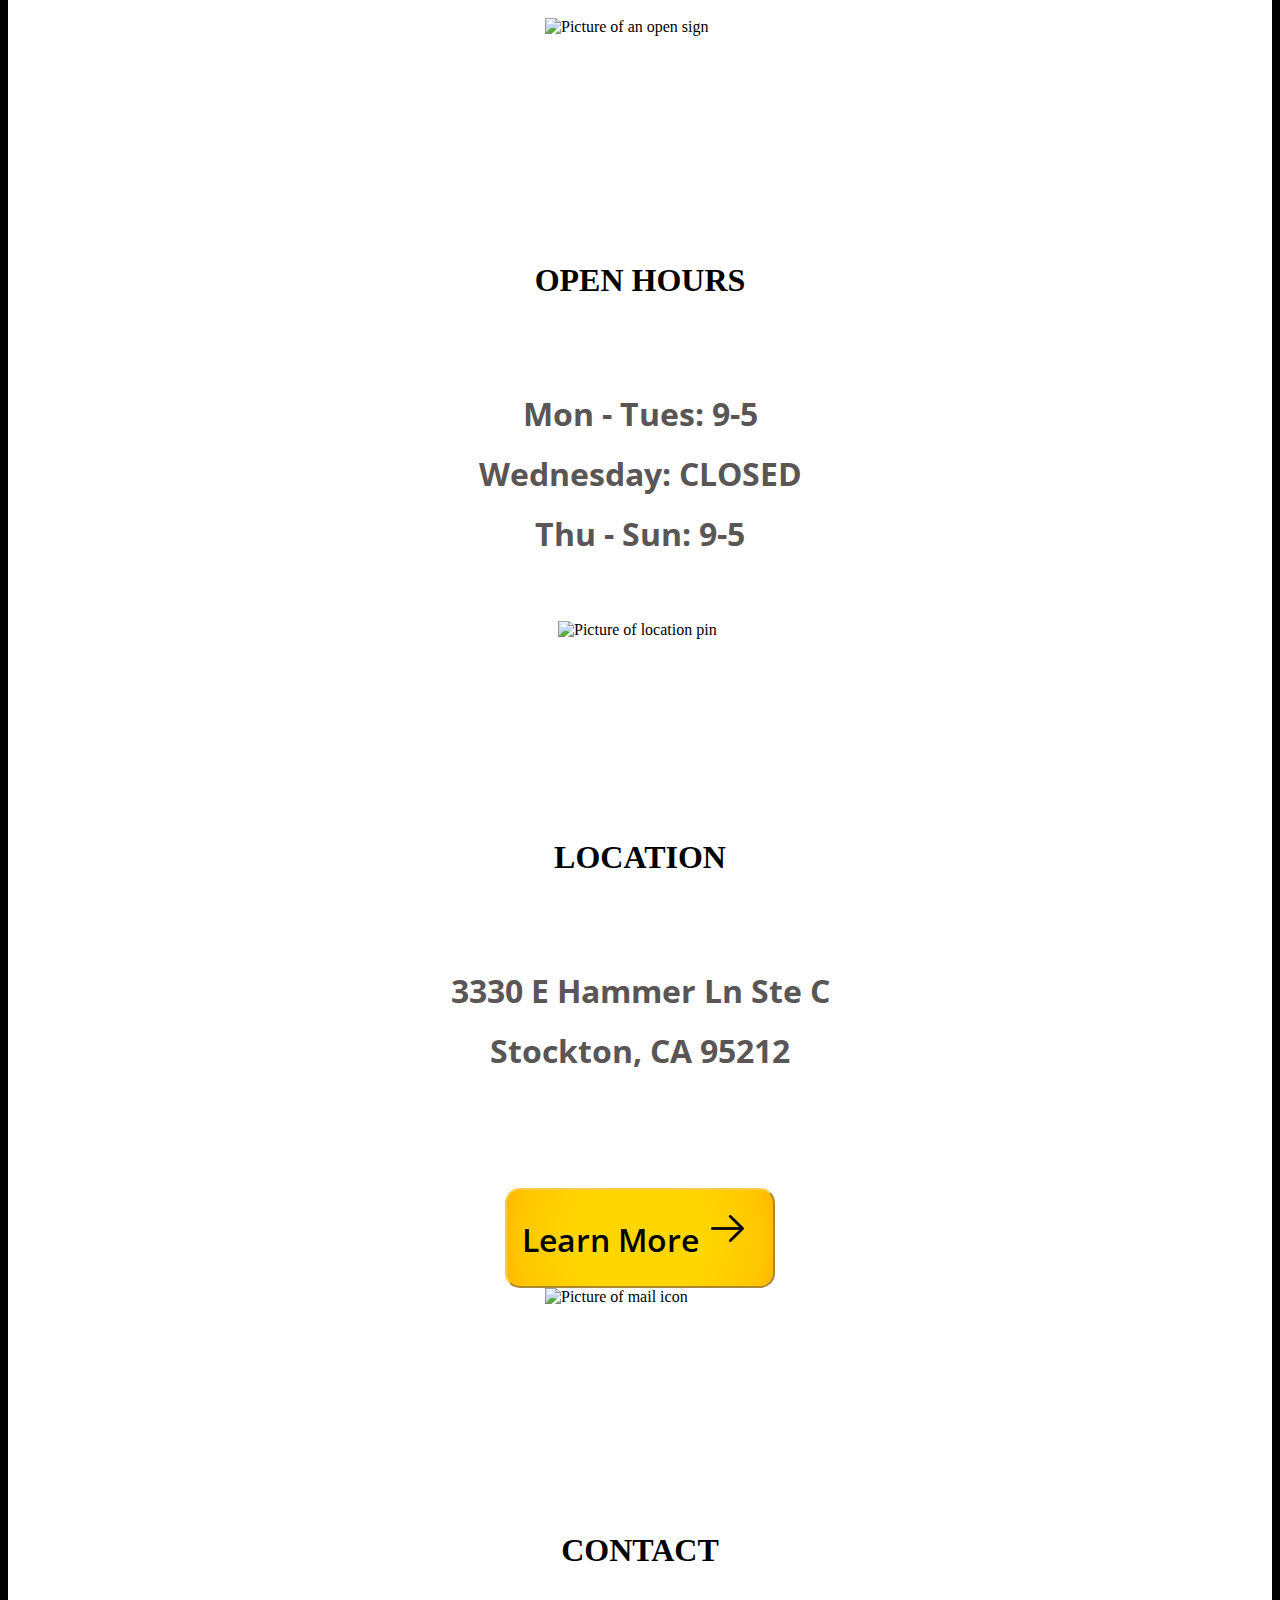
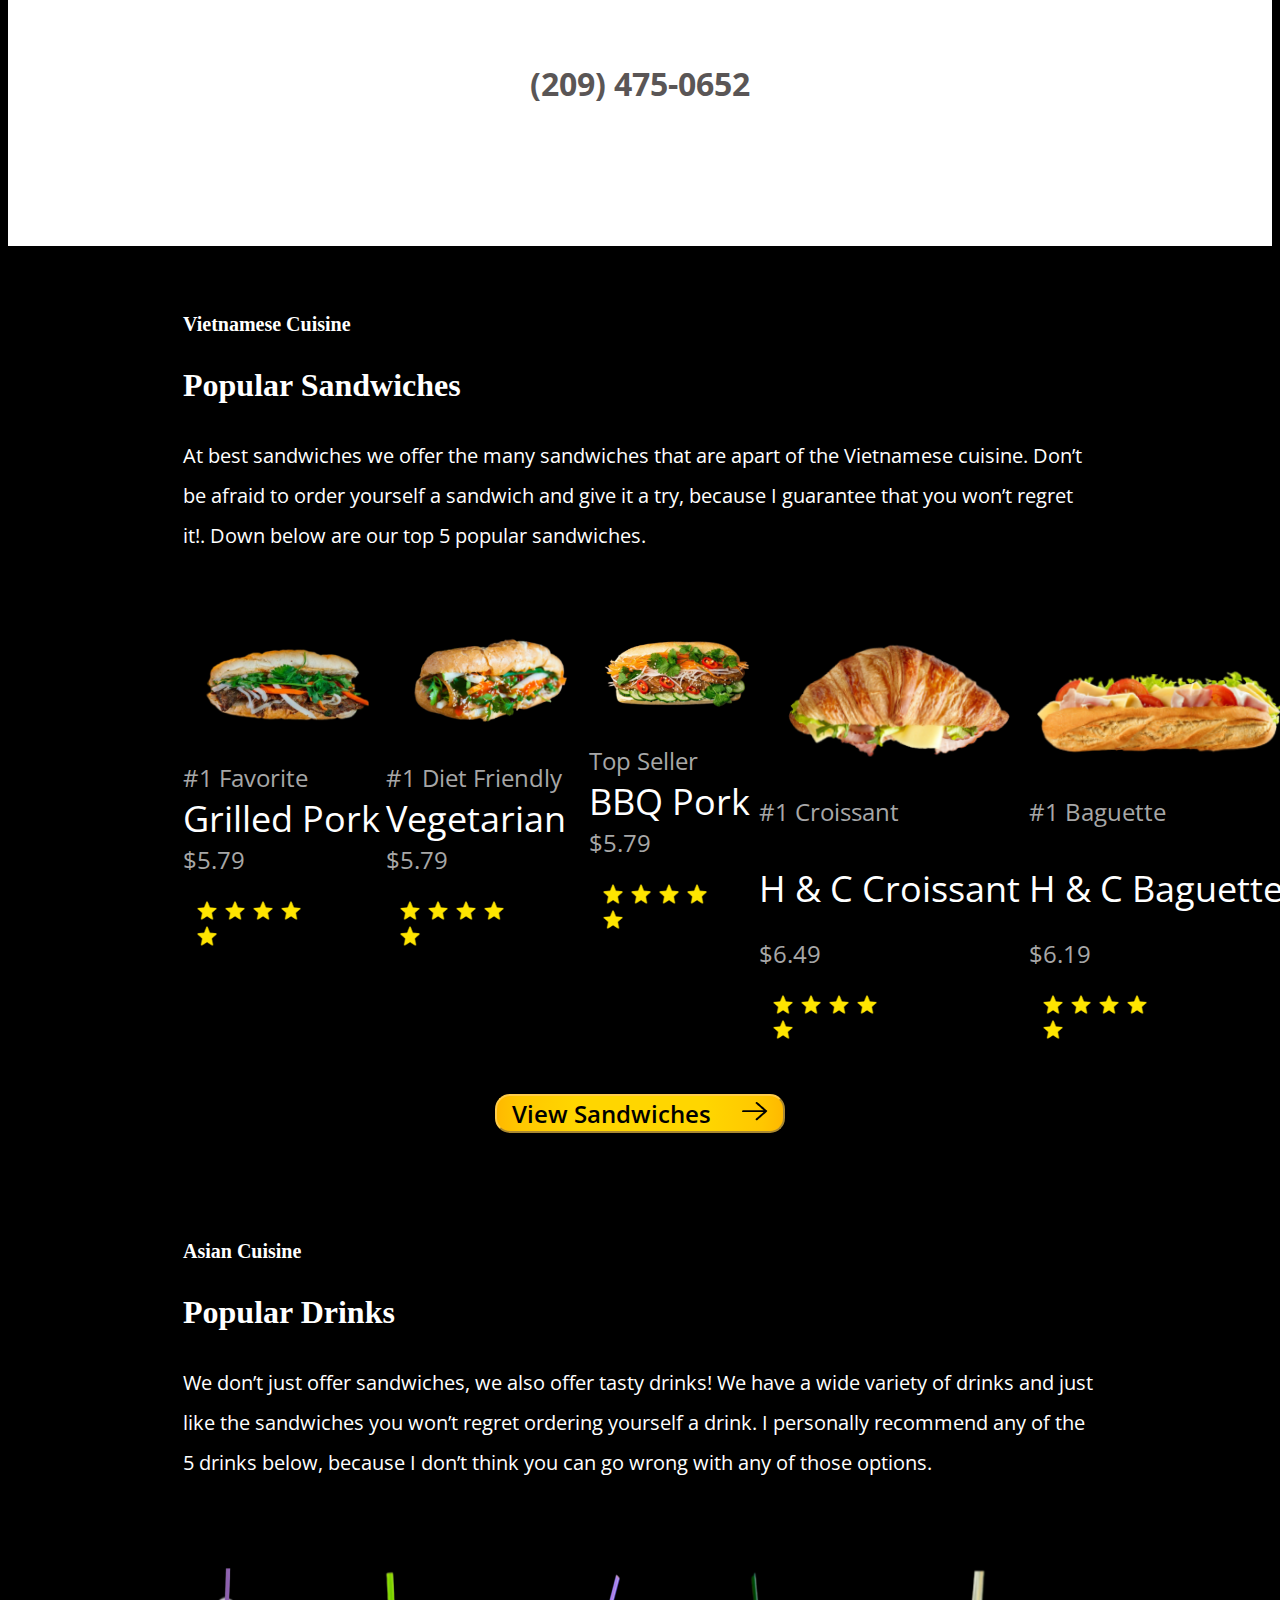
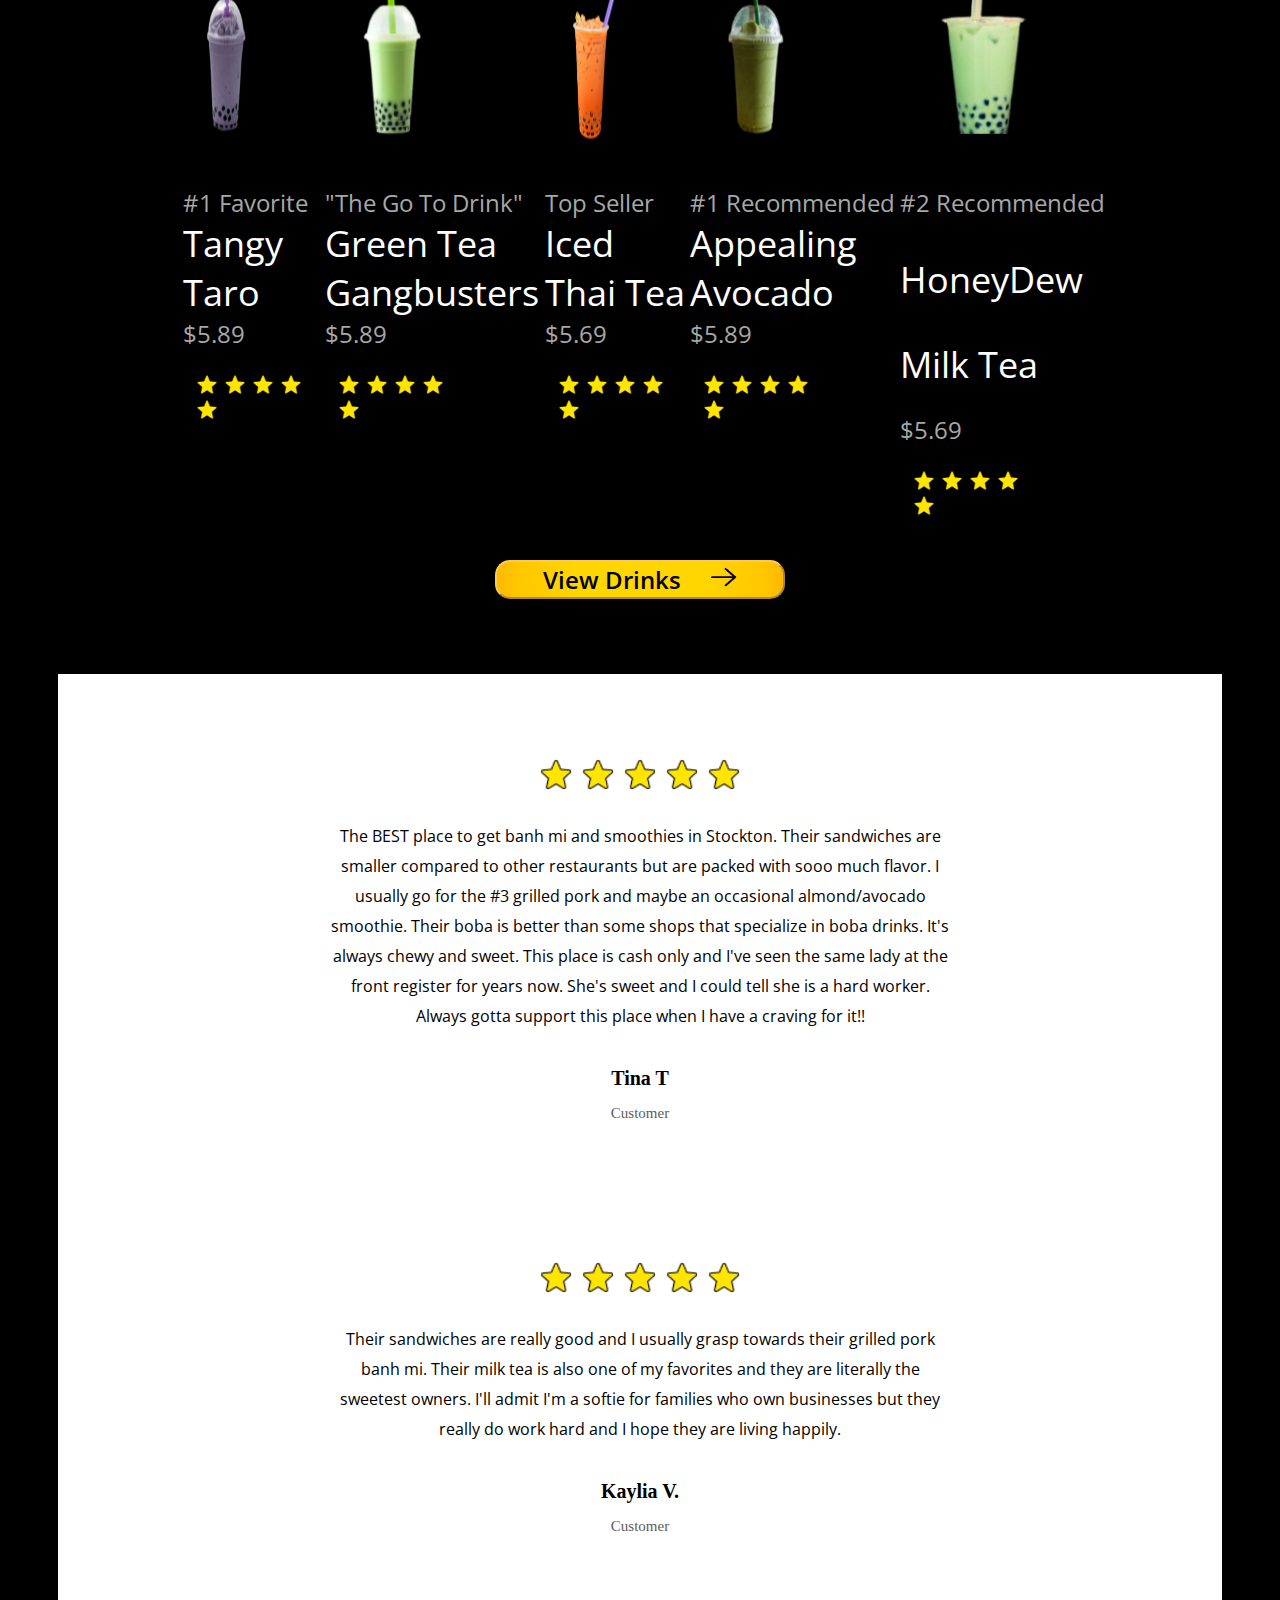
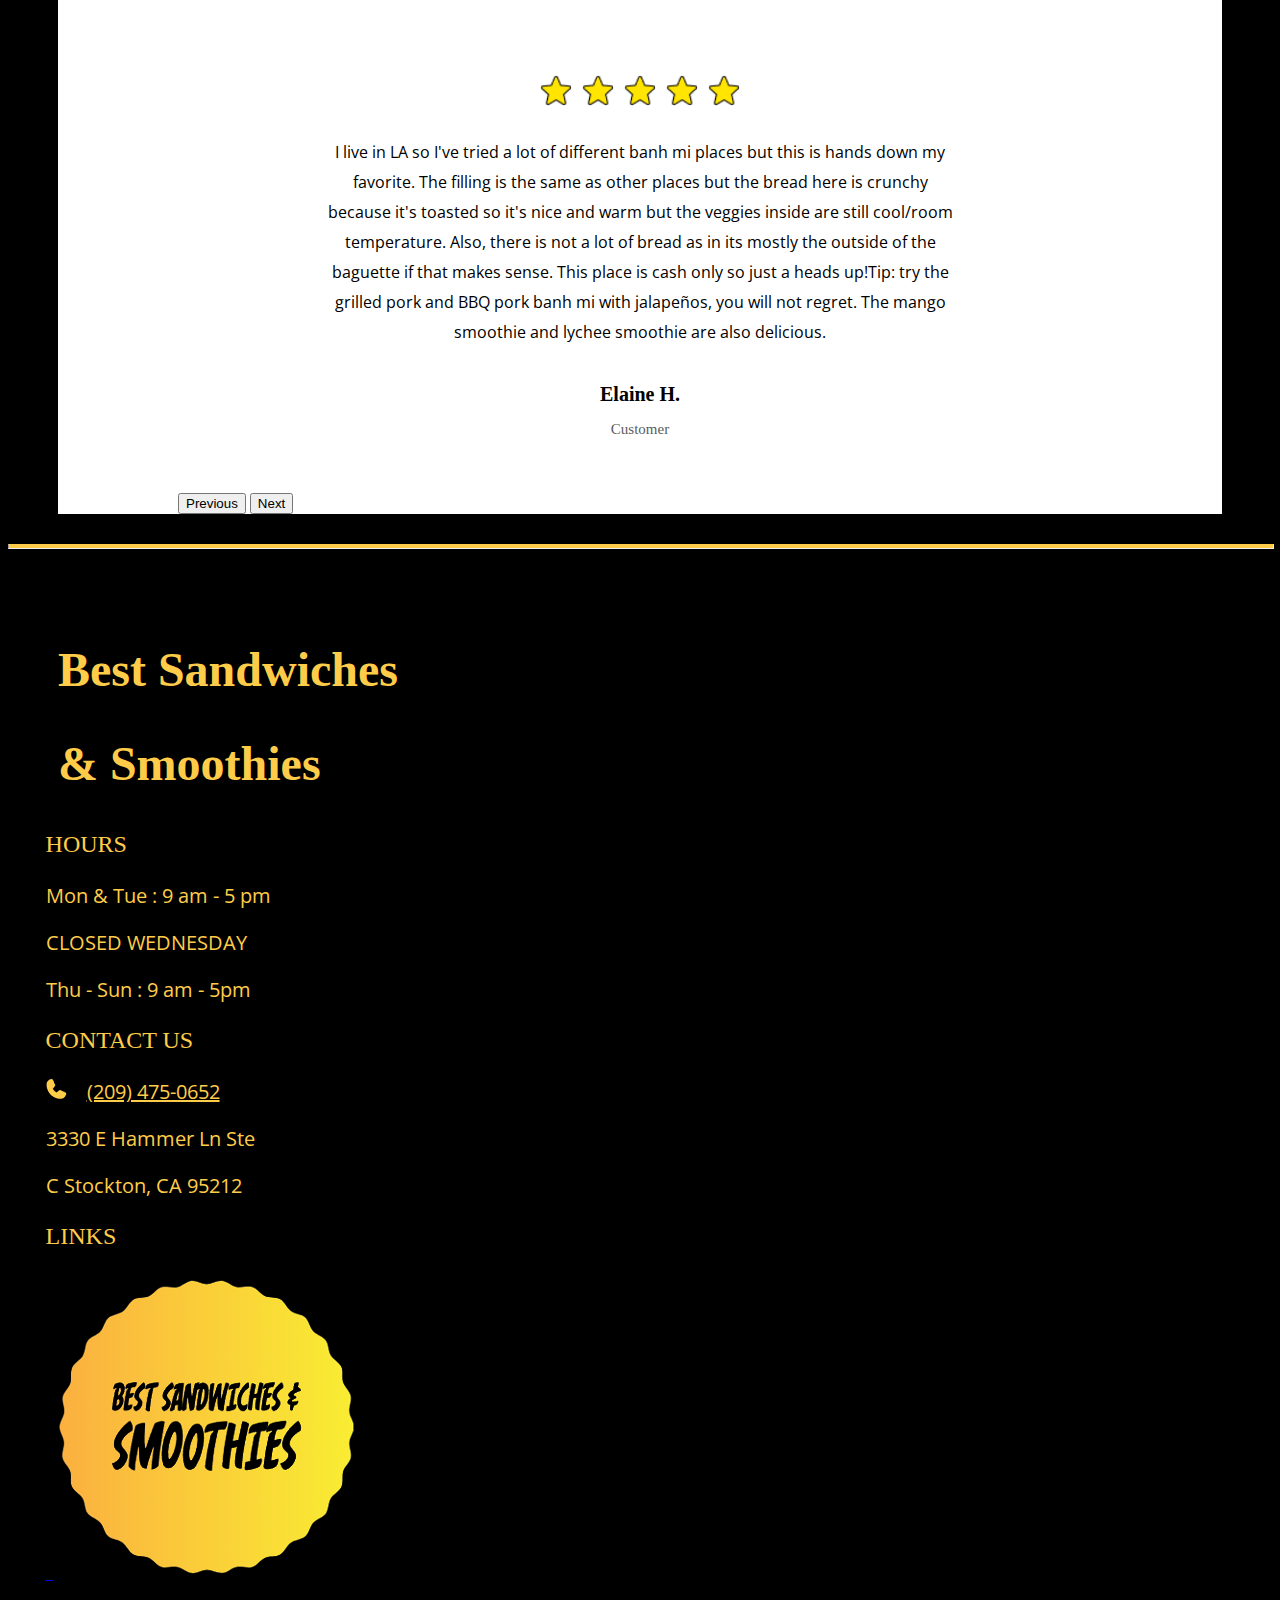
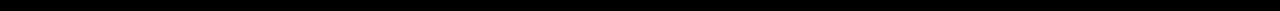
==== commit 5b0162ff: "save" ====
--- a/index.html
+++ b/index.html
@@ -43,16 +43,16 @@
                                                     <div class="accordion-body blackBg mobileNavCoverJ"><a
                                                             class="nav-link navLinksJ yellowJ"
                                                             href="./pages/Menu.html">Food</a></div>
-                                                    <div class="accordion-body blackBg"><a
-                                                            class="nav-link navLinksJ yellowJ mobileNavCoverJ"
+                                                    <div class="accordion-body blackBg mobileNavCoverJ"><a
+                                                            class="nav-link navLinksJ yellowJ "
                                                             href="./pages/Drinks.html">Drinks</a></div>
                                                 </div>
                                             </div>
                                         </div>
+                                        <a class="nav-link yellowJ navLinksJ txtCenterJ aboutNavJ" aria-current="page"
+                                            href="./pages/AboutUs.html">About Us</a>
                                         <a class="nav-link yellowJ navLinksJ txtCenterJ contactUsNavJ"
                                             href="./pages/ContactUs.html">Contact Us</a>
-                                        <a class="nav-link yellowJ navLinksJ txtCenterJ aboutNavJ" aria-current="page"
-                                            href="./pages/AboutUs.html">About Us</a>
                                         <a class="nav-link yellowJ navLinksJ txtCenterJ banhMiNavJ"
                                             href="./pages/BanhMi.html">Banh Mi?</a>
                                     </div>
@@ -76,15 +76,15 @@
 
     <div id="carouselExampleSlidesOnly" class="carousel slide disappearJ" data-bs-ride="carousel">
         <div class="carousel-inner">
-            <div class="carousel-item active" data-bs-interval="5000">
+            <div class="carousel-item active" data-bs-interval="2600">
                 <img src="./assets/realBanhMI.png" class="d-block w-100 carouselHeightJ imgCoverJ"
                     alt="Picture of tasty Banh Mi">
             </div>
-            <div class="carousel-item" data-bs-interval="5000">
+            <div class="carousel-item" data-bs-interval="2600">
                 <img src="./assets/realBanhMi2.png" class="d-block w-100 carouselHeightJ imgCoverJ"
                     alt="Picture of tasty Banh Mi">
             </div>
-            <div class="carousel-item" data-bs-interval="5000">
+            <div class="carousel-item" data-bs-interval="2600">
                 <img src="./assets/realBanhMi3.png" class="d-block w-100 carouselHeightJ imgCoverJ"
                     alt="Picture of tasty Banh Mi">
             </div>
@@ -95,15 +95,15 @@
     <div id="carouselExampleSlidesOnly " class="carousel slide appearJ" data-bs-ride="carousel">
         <div class="carousel-inner">
 
-            <div class="carousel-item active" data-bs-interval="5000">
+            <div class="carousel-item active" data-bs-interval="2600">
                 <img src="./assets/mobileCarousel1.png" class="d-block w-100 carouselHeightJ imgCoverJ"
                     alt="Picture of tasty Banh Mi">
             </div>
-            <div class="carousel-item" data-bs-interval="5000">
+            <div class="carousel-item" data-bs-interval="2600">
                 <img src="./assets/mobileCarousel2.png" class="d-block w-100 carouselHeightJ imgCoverJ"
                     alt="Picture of tasty Banh Mi">
             </div>
-            <div class="carousel-item" data-bs-interval="5000">
+            <div class="carousel-item" data-bs-interval="2600">
                 <img src="./assets/mobileCarousel3.png" class="d-block w-100 carouselHeightJ imgCoverJ"
                     alt="Picture of tasty Banh Mi">
             </div>
@@ -112,6 +112,8 @@
 
     <h1 class="absoluteJ whiteJ sloganJ sansCollectionJ disappearJ" style="width: 1040px;">"A banh mi a day keeps the
         hunger away"
+    </h1>
+    <h1 class="absoluteJ whiteJ sloganJ sansCollectionJ appearJ" style="width: 350px;">Best Sandwiches & Smoothies
     </h1>
 
     <a class="absoluteJ viewMenuJ" href="#menu"><button class="btn btn-primary viewMenuBtnJ sansCollectionJ">View Menu
@@ -129,7 +131,7 @@
                     <h3 class="infoTxtSizeJ">OPEN HOURS</h3>
                 </div>
                 <div class="row txtCenterJ centerJ sansCollectionJ" style="padding-top: 10px">
-                    <h3 class="infoTxtSizeJ sansCollectionJ" style="width: 360px;">Mon - Tues: 9-5
+                    <h3 class="infoTxtSizeJ sansCollectionJ gray" style="width: 360px;">Mon - Tues: 9-5
                         Wednesday: CLOSED
                         Thu - Sun: 9-5
                     </h3>
@@ -144,7 +146,8 @@
                     <h3 class="infoTxtSizeJ">LOCATION</h3>
                 </div>
                 <div class="row txtCenterJ centerJ sansCollectionJ disappearJ" style="padding-top: 10px">
-                    <h3 class="infoTxtSizeJ sansCollectionJ" style="width: 420px;">3330 E Hammer Ln Ste C Stockton, CA
+                    <h3 class="infoTxtSizeJ sansCollectionJ gray" style="width: 420px;">3330 E Hammer Ln Ste C Stockton,
+                        CA
                         95212</h3>
                 </div>
 
@@ -184,9 +187,12 @@
 
 
                 <div class="row learnMorePad">
-                    <a class="centerJ" href="./pages/ContactUs.html" style="text-decoration: none;"><button class="btn btn-primary viewMenuBtnJ sansCollectionJ">Learn More <img src="./assets/learnMoreArr.png" class="disappearJ" style="padding-bottom: 10px; padding-left: 4px;"
-                            alt=""><img src="./assets/learnMoreArr.png" class="mobileArrowsJ"
-                            style="padding-bottom: 5px; margin-left: 15px;" alt=""></button></a>
+                    <a class="centerJ" href="./pages/ContactUs.html" style="text-decoration: none;"><button
+                            class="btn btn-primary viewMenuBtnJ sansCollectionJ">Learn More <img
+                                src="./assets/learnMoreArr.png" class="disappearJ"
+                                style="padding-bottom: 10px; padding-left: 4px;" alt=""><img
+                                src="./assets/learnMoreArr.png" class="mobileArrowsJ"
+                                style="padding-bottom: 5px; margin-left: 15px;" alt=""></button></a>
                 </div>
 
 
@@ -199,7 +205,7 @@
                     <h3 class="infoTxtSizeJ">CONTACT</h3>
                 </div>
                 <div class="row txtCenterJ centerJ sansCollectionJ" style="padding-top: 10px">
-                    <h3 class="infoTxtSizeJ sansCollectionJ" style="width: 420px;">(209) 475-0652</h3>
+                    <h3 class="infoTxtSizeJ sansCollectionJ gray" style="width: 420px;">(209) 475-0652</h3>
                 </div>
 
             </div>
@@ -222,7 +228,7 @@
 
             </div>
             <div class="col-8 disappearJ">
-                <p  class="whiteJ foodInfoJ sansCollectionJ">At best sandwiches we offer the many sandwiches
+                <p class="whiteJ foodInfoJ sansCollectionJ">At best sandwiches we offer the many sandwiches
                     that are apart of the Vietnamese
                     cuisine. Don’t be afraid to order yourself a sandwich and give it a try, because I guarantee that
                     you won’t regret it!. Down below are our top 5 popular sandwiches.</p>
@@ -326,7 +332,7 @@
         <div id="carouselExampleSlidesOnly " class="carousel slide appearJ" data-bs-ride="carousel">
             <div class="carousel-inner">
 
-                <div class="carousel-item active" data-bs-interval="5000">
+                <div class="carousel-item active" data-bs-interval="2600">
                     <div class="row centerJ">
                         <div class="card cardJ">
                             <img class="img-fluid hover" src="./assets/banhMiCard1.png" class="card-img-top"
@@ -345,7 +351,7 @@
                         </div>
                     </div>
                 </div>
-                <div class="carousel-item" data-bs-interval="5000">
+                <div class="carousel-item" data-bs-interval="2600">
                     <div class="row centerJ">
                         <div class="card cardJ">
                             <img class="img-fluid hover" src="./assets/banhMiCard2.png" class="card-img-top"
@@ -364,13 +370,14 @@
                         </div>
                     </div>
                 </div>
-                <div class="carousel-item" data-bs-interval="5000">
+                <div class="carousel-item" data-bs-interval="2600">
                     <div class="row centerJ">
                         <div class="card cardJ">
                             <img class="img-fluid hover" src="./assets/BanhMiCard3.png" class="card-img-top"
                                 alt="Picture of BBQ Pork Banh Mi">
                             <div class="card-body">
-                                <p class="card-text sansCollectionJ sandwichJ2 bbqTxtJ">Top Seller <span class="sandwichJ">BBQ
+                                <p class="card-text sansCollectionJ sandwichJ2 bbqTxtJ">Top Seller <span
+                                        class="sandwichJ">BBQ
                                         Pork</span> $5.79</p>
                                 <div class="row starRowJ">
                                     <img class="star2J" src="./assets/Star.png" alt="Picture of star">
@@ -383,37 +390,39 @@
                         </div>
                     </div>
                 </div>
-                <div class="carousel-item" data-bs-interval="5000">
+                <div class="carousel-item" data-bs-interval="2600">
                     <div class="row centerJ">
                         <div class="card cardJ">
                             <img class="img-fluid hover" src="./assets/banhMiCard4.png" class="card-img-top"
                                 alt="Picture of Ham and Cheese Croissant">
                             <div class="card-body">
                                 <p class="card-text sansCollectionJ sandwichJ2 croissantMarginJ">#1 Croissant</p>
-                                <p class="card-text sansCollectionJ sandwichJ croissantTxtJ croissantMarginJ">H & C Croissant
+                                <p class="card-text sansCollectionJ sandwichJ croissantTxtJ croissantMarginJ">H & C
+                                    Croissant
                                 </p>
                                 <p class="card-text sansCollectionJ sandwichJ2">$6.49</p>
-        
-        
-                                <div class="row starRowJ">
-                                    <img class="star2J" src="./assets/Star.png" alt="Picture of star">
-                                    <img class="star2J" src="./assets/Star.png" alt="Picture of star">
-                                    <img class="star2J" src="./assets/Star.png" alt="Picture of star">
-                                    <img class="star2J" src="./assets/Star.png" alt="Picture of star">
-                                    <img class="star2J" src="./assets/Star.png" alt="Picture of star">
-                                </div>
-                            </div>
-                        </div>
-                    </div>
-                </div>
-                <div class="carousel-item" data-bs-interval="5000">
+
+
+                                <div class="row starRowJ">
+                                    <img class="star2J" src="./assets/Star.png" alt="Picture of star">
+                                    <img class="star2J" src="./assets/Star.png" alt="Picture of star">
+                                    <img class="star2J" src="./assets/Star.png" alt="Picture of star">
+                                    <img class="star2J" src="./assets/Star.png" alt="Picture of star">
+                                    <img class="star2J" src="./assets/Star.png" alt="Picture of star">
+                                </div>
+                            </div>
+                        </div>
+                    </div>
+                </div>
+                <div class="carousel-item" data-bs-interval="2600">
                     <div class="row centerJ">
                         <div class="card cardJ">
                             <img class="img-fluid hover" src="./assets/banhMiCard5.png" class="card-img-top"
                                 alt="Picture of Ham and Cheese Baguette">
                             <div class="card-body">
                                 <p class="card-text sansCollectionJ sandwichJ2 croissantMarginJ">#1 Baguette</p>
-                                <p class="card-text sansCollectionJ sandwichJ croissantTxtJ croissantMarginJ">H & C Baguette</p>
+                                <p class="card-text sansCollectionJ sandwichJ croissantTxtJ croissantMarginJ">H & C
+                                    Baguette</p>
                                 <p class="card-text sansCollectionJ sandwichJ2">$6.19</p>
                                 <div class="row starRowJ">
                                     <img class="star2J" src="./assets/Star.png" alt="Picture of star">
@@ -429,12 +438,14 @@
             </div>
         </div>
         <div class="row centerJ viewSandwichPad">
-            <button class="btn btn-primary sansCollectionJ viewSandwichesBtn disappearJ">View Sandwiches <img
-                    src="./assets/viewSandwichesArr.png" alt=""
-                    style="padding-left: 25px; padding-bottom: 2px;"></button>
-            <button class="btn btn-primary sansCollectionJ viewSandwichesBtn appearJ">View More<img
-                    src="./assets/viewSandwichesArr.png" alt=""
-                    style="padding-left: 30px; padding-bottom: 2px;"></button>
+            <a href="./pages/Menu.html" class="centerJ" style="text-decoration: none;">
+                <button class="btn btn-primary sansCollectionJ viewSandwichesBtn disappearJ">View Sandwiches <img
+                        src="./assets/viewSandwichesArr.png" alt=""
+                        style="padding-left: 25px; padding-bottom: 2px;"></button>
+                <button class="btn btn-primary sansCollectionJ viewSandwichesBtn appearJ">View More<img
+                        src="./assets/viewSandwichesArr.png" alt=""
+                        style="padding-left: 30px; padding-bottom: 2px;"></button></a>
+
         </div>
         <div class="row homePageMargin disappearJ">
             <div class="col">
@@ -545,340 +556,338 @@
         <div id="carouselExampleSlidesOnly " class="carousel slide appearJ" data-bs-ride="carousel">
             <div class="carousel-inner">
 
-                <div class="carousel-item active" data-bs-interval="5000">
-                    <div class="row centerJ">
-                        <div class="card cardJ">
-                            <img class="img-fluid hover" src="./assets/banhMiCard1.png" class="card-img-top"
-                                alt="Picture of Grilled PorkBanh Mi">
-                            <div class="card-body">
-                                <p class="card-text sansCollectionJ sandwichJ2 sandwichTxtJ">#1 Favorite <span
-                                        class="sandwichJ">Grilled Pork</span> $5.79</p>
-                                <div class="row starRowJ">
-                                    <img class="star2J" src="./assets/Star.png" alt="Picture of star">
-                                    <img class="star2J" src="./assets/Star.png" alt="Picture of star">
-                                    <img class="star2J" src="./assets/Star.png" alt="Picture of star">
-                                    <img class="star2J" src="./assets/Star.png" alt="Picture of star">
-                                    <img class="star2J" src="./assets/Star.png" alt="Picture of star">
-                                </div>
-                            </div>
-                        </div>
-                    </div>
-                </div>
-                <div class="carousel-item" data-bs-interval="5000">
-                    <div class="row centerJ">
-                        <div class="card cardJ">
-                            <img class="img-fluid hover" src="./assets/banhMiCard2.png" class="card-img-top"
-                                alt="Picture of Vegetarian Banh Mi">
-                            <div class="card-body">
-                                <p class="card-text sansCollectionJ sandwichJ2 sandwichTxtJ">#1 Diet Friendly <span
-                                        class="sandwichJ">Vegetarian</span> $5.79</p>
-                                <div class="row starRowJ">
-                                    <img class="star2J" src="./assets/Star.png" alt="Picture of star">
-                                    <img class="star2J" src="./assets/Star.png" alt="Picture of star">
-                                    <img class="star2J" src="./assets/Star.png" alt="Picture of star">
-                                    <img class="star2J" src="./assets/Star.png" alt="Picture of star">
-                                    <img class="star2J" src="./assets/Star.png" alt="Picture of star">
-                                </div>
-                            </div>
-                        </div>
-                    </div>
-                </div>
-                <div class="carousel-item" data-bs-interval="5000">
-                    <div class="row centerJ">
-                        <div class="card cardJ">
-                            <img class="img-fluid hover" src="./assets/BanhMiCard3.png" class="card-img-top"
-                                alt="Picture of BBQ Pork Banh Mi">
-                            <div class="card-body">
-                                <p class="card-text sansCollectionJ sandwichJ2 bbqTxtJ">Top Seller <span class="sandwichJ">BBQ
-                                        Pork</span> $5.79</p>
-                                <div class="row starRowJ">
-                                    <img class="star2J" src="./assets/Star.png" alt="Picture of star">
-                                    <img class="star2J" src="./assets/Star.png" alt="Picture of star">
-                                    <img class="star2J" src="./assets/Star.png" alt="Picture of star">
-                                    <img class="star2J" src="./assets/Star.png" alt="Picture of star">
-                                    <img class="star2J" src="./assets/Star.png" alt="Picture of star">
-                                </div>
-                            </div>
-                        </div>
-                    </div>
-                </div>
-                <div class="carousel-item" data-bs-interval="5000">
-                    <div class="row centerJ">
-                        <div class="card cardJ">
-                            <img class="img-fluid hover" src="./assets/banhMiCard4.png" class="card-img-top"
-                                alt="Picture of Ham and Cheese Croissant">
-                            <div class="card-body">
-                                <p class="card-text sansCollectionJ sandwichJ2 croissantMarginJ">#1 Croissant</p>
-                                <p class="card-text sansCollectionJ sandwichJ croissantTxtJ croissantMarginJ">H & C Croissant
+                <div class="carousel-item active" data-bs-interval="2600">
+                    <div class="row centerJ">
+                        <div class="card cardJ">
+                            <img src="./assets/drinkCard1.png" class="card-img-top imgHeightJ hover2" alt="...">
+                            <div class="card-body">
+                                <p class="card-text sansCollectionJ sandwichJ2 taroTxtJ">#1 Favorite <span
+                                        class="sandwichJ">Tangy Taro</span> $5.89</p>
+                                <div class="row starRowJ">
+                                    <img class="star2J" src="./assets/Star.png" alt="">
+                                    <img class="star2J" src="./assets/Star.png" alt="">
+                                    <img class="star2J" src="./assets/Star.png" alt="">
+                                    <img class="star2J" src="./assets/Star.png" alt="">
+                                    <img class="star2J" src="./assets/Star.png" alt="">
+                                </div>
+                            </div>
+                        </div>
+                    </div>
+                </div>
+                <div class="carousel-item" data-bs-interval="2600">
+                    <div class="row centerJ">
+                        <div class="card cardJ">
+                            <img src="./assets/drinkCard2.png" class="card-img-top imgHeightJ hover2" alt="...">
+                            <div class="card-body">
+                                <p class="card-text sansCollectionJ sandwichJ2 greenTeaTxtJ">"The Go To Drink" <span
+                                        class="sandwichJ">Green Tea Gangbusters</span> $5.89</p>
+                                <div class="row starRowJ">
+                                    <img class="star2J" src="./assets/Star.png" alt="">
+                                    <img class="star2J" src="./assets/Star.png" alt="">
+                                    <img class="star2J" src="./assets/Star.png" alt="">
+                                    <img class="star2J" src="./assets/Star.png" alt="">
+                                    <img class="star2J" src="./assets/Star.png" alt="">
+                                </div>
+                            </div>
+                        </div>
+                    </div>
+                </div>
+                <div class="carousel-item" data-bs-interval="2600">
+                    <div class="row centerJ">
+                        <div class="card cardJ">
+                            <img src="./assets/drinkCard3.png" class="card-img-top imgHeightJ hover2" alt="...">
+                            <div class="card-body">
+                                <p class="card-text sansCollectionJ sandwichJ2 thaiTeaTxtJ">Top Seller <span
+                                        class="sandwichJ">Iced Thai Tea</span> $5.69</p>
+                                <div class="row starRowJ">
+                                    <img class="star2J" src="./assets/Star.png" alt="">
+                                    <img class="star2J" src="./assets/Star.png" alt="">
+                                    <img class="star2J" src="./assets/Star.png" alt="">
+                                    <img class="star2J" src="./assets/Star.png" alt="">
+                                    <img class="star2J" src="./assets/Star.png" alt="">
+                                </div>
+                            </div>
+                        </div>
+                    </div>
+                </div>
+                <div class="carousel-item" data-bs-interval="2600">
+                    <div class="row centerJ">
+                        <div class="card cardJ">
+                            <img src="./assets/drinkCard4.png" class="card-img-top imgHeightJ hover2" alt="...">
+                            <div class="card-body">
+                                <p class="card-text sansCollectionJ sandwichJ2 avocadoTxtJ">#1 Recommended <span
+                                        class="sandwichJ">Appealing Avocado</span> $5.89</p>
+                                <div class="row starRowJ">
+                                    <img class="star2J" src="./assets/Star.png" alt="">
+                                    <img class="star2J" src="./assets/Star.png" alt="">
+                                    <img class="star2J" src="./assets/Star.png" alt="">
+                                    <img class="star2J" src="./assets/Star.png" alt="">
+                                    <img class="star2J" src="./assets/Star.png" alt="">
+                                </div>
+                            </div>
+                        </div>
+                    </div>
+                </div>
+                <div class="carousel-item" data-bs-interval="2600">
+                    <div class="row centerJ">
+                        <div class="card cardJ">
+                            <img src="./assets/drinkCard5.png" class="card-img-top imgHeightJ hover2" alt="...">
+                            <div class="card-body">
+                                <p class="card-text sansCollectionJ sandwichJ2 croissantMarginJ">#2 Recommended</p>
+                                <p class="card-text sansCollectionJ sandwichJ croissantTxtJ croissantMarginJ">HoneyDew
                                 </p>
-                                <p class="card-text sansCollectionJ sandwichJ2">$6.49</p>
-        
-        
-                                <div class="row starRowJ">
-                                    <img class="star2J" src="./assets/Star.png" alt="Picture of star">
-                                    <img class="star2J" src="./assets/Star.png" alt="Picture of star">
-                                    <img class="star2J" src="./assets/Star.png" alt="Picture of star">
-                                    <img class="star2J" src="./assets/Star.png" alt="Picture of star">
-                                    <img class="star2J" src="./assets/Star.png" alt="Picture of star">
-                                </div>
-                            </div>
-                        </div>
-                    </div>
-                </div>
-                <div class="carousel-item" data-bs-interval="5000">
-                    <div class="row centerJ">
-                        <div class="card cardJ">
-                            <img class="img-fluid hover" src="./assets/banhMiCard5.png" class="card-img-top"
-                                alt="Picture of Ham and Cheese Baguette">
-                            <div class="card-body">
-                                <p class="card-text sansCollectionJ sandwichJ2 croissantMarginJ">#1 Baguette</p>
-                                <p class="card-text sansCollectionJ sandwichJ croissantTxtJ croissantMarginJ">H & C Baguette</p>
-                                <p class="card-text sansCollectionJ sandwichJ2">$6.19</p>
-                                <div class="row starRowJ">
-                                    <img class="star2J" src="./assets/Star.png" alt="Picture of star">
-                                    <img class="star2J" src="./assets/Star.png" alt="Picture of star">
-                                    <img class="star2J" src="./assets/Star.png" alt="Picture of star">
-                                    <img class="star2J" src="./assets/Star.png" alt="Picture of star">
-                                    <img class="star2J" src="./assets/Star.png" alt="Picture of star">
-                                </div>
-                            </div>
-                        </div>
-                    </div>
-                </div>
-            </div>
-        </div>
-        <div class="row centerJ mt-1" style="padding-top: 40px; padding-bottom: 75px;">
-            <button class="btn btn-primary sansCollectionJ viewSandwichesBtn disappearJ">View Drinks<img
-                    src="./assets/viewSandwichesArr.png" alt=""
-                    style="padding-left: 30px; padding-bottom: 2px;"></button>
-            <button class="btn btn-primary sansCollectionJ viewSandwichesBtn appearJ">View More<img
-                    src="./assets/viewSandwichesArr.png" alt=""
-                    style="padding-left: 30px; padding-bottom: 2px;"></button>
-        </div>
-        <div class="container-fluid reviewPaddingJ disappearJ">
-            <div id="carouselExample" class="carousel slide bgWhiteJ">
-                <div class="carousel-inner">
-                    <div class="carousel-item active" style="padding-top: 70px; padding-bottom: 40px;">
-                        <div class="row centerJ">
-                            <img class="reviewImgJ" src="./assets/Ellipse 1.png" alt="">
-                        </div>
-                        <div class="row centerJ" style="padding-top: 15px; padding-bottom: 15px;">
-                            <img class="starJ" src="./assets/Star.png" alt="">
-                            <img class="starJ" src="./assets/Star.png" alt="">
-                            <img class="starJ" src="./assets/Star.png" alt="">
-                            <img class="starJ" src="./assets/Star.png" alt="">
-                            <img class="starJ" src="./assets/Star.png" alt="">
-                        </div>
+                                <p class="card-text sansCollectionJ sandwichJ croissantTxtJ croissantMarginJ">Milk Tea
+                                </p>
+                                <p class="card-text sansCollectionJ sandwichJ2">$5.69</p>
+
+                                <div class="row starRowJ">
+                                    <img class="star2J" src="./assets/Star.png" alt="">
+                                    <img class="star2J" src="./assets/Star.png" alt="">
+                                    <img class="star2J" src="./assets/Star.png" alt="">
+                                    <img class="star2J" src="./assets/Star.png" alt="">
+                                    <img class="star2J" src="./assets/Star.png" alt="">
+                                </div>
+                            </div>
+                        </div>
+                    </div>
+                </div>
+            </div>
+        </div>
+        <div class="row centerJ viewDrinksPad">
+            <a href="./pages/Drinks.html" class="centerJ" style="text-decoration: none;"><button
+                    class="btn btn-primary sansCollectionJ viewSandwichesBtn disappearJ">View Drinks<img
+                        src="./assets/viewSandwichesArr.png" alt=""
+                        style="padding-left: 30px; padding-bottom: 2px;"><button
+                        class="btn btn-primary sansCollectionJ viewSandwichesBtn appearJ">View More<img
+                            src="./assets/viewSandwichesArr.png" alt=""
+                            style="padding-left: 30px; padding-bottom: 2px;"></button></button></a>
+
+
+        </div>
+    </div>
+    <div class="container-fluid reviewPaddingJ disappearJ">
+        <div id="carouselExample" class="carousel slide bgWhiteJ">
+            <div class="carousel-inner">
+                <div class="carousel-item active" style="padding-top: 70px; padding-bottom: 40px;">
+                    <div class="row centerJ">
+                        <img class="reviewImgJ" src="./assets/Ellipse 1.png" alt="">
+                    </div>
+                    <div class="row centerJ" style="padding-top: 15px; padding-bottom: 15px;">
+                        <img class="starJ" src="./assets/Star.png" alt="">
+                        <img class="starJ" src="./assets/Star.png" alt="">
+                        <img class="starJ" src="./assets/Star.png" alt="">
+                        <img class="starJ" src="./assets/Star.png" alt="">
+                        <img class="starJ" src="./assets/Star.png" alt="">
+                    </div>
+                    <div class="row">
+                        <p class="txtCenterJ sansCollectionJ lineHeight30"
+                            style="padding-left: 21vw; padding-right: 21vw;">
+                            The BEST place to get banh mi and smoothies in Stockton. Their sandwiches are smaller
+                            compared to other restaurants but are packed with sooo much flavor. I usually go for the
+                            #3 grilled pork and maybe an occasional almond/avocado smoothie. Their boba is better
+                            than some shops that specialize in boba drinks. It's always chewy and sweet. This place
+                            is cash only and I've seen the same lady at the front register for years now. She's
+                            sweet and I could tell she is a hard worker. Always gotta support this place when I have
+                            a craving for it!!
+                        </p>
+                    </div>
+                    <div class="row centerJ">
+                        <img class="quotesJ" src="./assets/Quotes.png" alt="">
+                    </div>
+                    <div class="row">
+                        <p class="txtCenterJ croissantMarginJ" style="font-size: 20px; font-weight: 600;">Tina T</p>
+                    </div>
+                    <div class="row">
+                        <p class="txtCenterJ" style="font-size: 15px; opacity: 66%;">Customer</p>
+                    </div>
+                    <div class="row centerJ">
+                        <img class="dotsJ" src="./assets/DotOutline.png" alt="">
+                        <img class="dotsJ" src="./assets/Dot No fill.png" alt="">
+                        <img class="dotsJ" src="./assets/Dot No fill.png" alt="">
+                    </div>
+                </div>
+                <div class="carousel-item " style="padding-top: 70px; padding-bottom: 40px;">
+                    <div class="row centerJ">
+                        <img class="reviewImgJ" src="./assets/Ellipse 2.png" alt="">
+                    </div>
+                    <div class="row centerJ" style="padding-top: 15px; padding-bottom: 15px;">
+                        <img class="starJ" src="./assets/Star.png" alt="">
+                        <img class="starJ" src="./assets/Star.png" alt="">
+                        <img class="starJ" src="./assets/Star.png" alt="">
+                        <img class="starJ" src="./assets/Star.png" alt="">
+                        <img class="starJ" src="./assets/Star.png" alt="">
+                    </div>
+                    <div class="row">
+                        <p class="txtCenterJ sansCollectionJ lineHeight30"
+                            style="padding-left: 21vw; padding-right: 21vw;">
+                            Their sandwiches are really good and I usually grasp towards their grilled pork banh mi.
+                            Their milk tea is also one of my favorites and they are literally the sweetest owners. I'll
+                            admit I'm a softie for families who own businesses but they really do work hard and I hope
+                            they are living happily.
+                        </p>
+                    </div>
+                    <div class="row centerJ">
+                        <img class="quotesJ" src="./assets/Quotes.png" alt="">
+                    </div>
+                    <div class="row">
+                        <p class="txtCenterJ croissantMarginJ" style="font-size: 20px; font-weight: 600;">Kaylia V.</p>
+                    </div>
+                    <div class="row">
+                        <p class="txtCenterJ" style="font-size: 15px; opacity: 66%;">Customer</p>
+                    </div>
+                    <div class="row centerJ">
+                        <img class="dotsJ" src="./assets/Dot No fill.png" alt="">
+                        <img class="dotsJ" src="./assets/DotOutline.png" alt="">
+                        <img class="dotsJ" src="./assets/Dot No fill.png" alt="">
+                    </div>
+                </div>
+                <div class="carousel-item" style="padding-top: 70px; padding-bottom: 40px;">
+                    <div class="row centerJ">
+                        <img class="reviewImgJ" src="./assets/Ellipse 3.png" alt="">
+                    </div>
+                    <div class="row centerJ" style="padding-top: 15px; padding-bottom: 15px;">
+                        <img class="starJ" src="./assets/Star.png" alt="">
+                        <img class="starJ" src="./assets/Star.png" alt="">
+                        <img class="starJ" src="./assets/Star.png" alt="">
+                        <img class="starJ" src="./assets/Star.png" alt="">
+                        <img class="starJ" src="./assets/Star.png" alt="">
+                    </div>
+                    <div class="row">
+                        <p class="txtCenterJ sansCollectionJ lineHeight30"
+                            style="padding-left: 21vw; padding-right: 21vw;">
+                            I live in LA so I've tried a lot of different banh mi places but this is hands down my
+                            favorite. The filling is the same as other places but the bread here is crunchy because it's
+                            toasted so it's nice and warm but the veggies inside are still cool/room temperature. Also,
+                            there is not a lot of bread as in its mostly the outside of the baguette if that makes
+                            sense. This place is cash only so just a heads up!Tip: try the grilled pork and BBQ pork
+                            banh mi with jalapeños, you will not regret. The mango smoothie and lychee smoothie are also
+                            delicious.
+                        </p>
+                    </div>
+                    <div class="row centerJ">
+                        <img class="quotesJ" src="./assets/Quotes.png" alt="">
+                    </div>
+                    <div class="row">
+                        <p class="txtCenterJ croissantMarginJ" style="font-size: 20px; font-weight: 600;">Elaine H.</p>
+                    </div>
+                    <div class="row">
+                        <p class="txtCenterJ" style="font-size: 15px; opacity: 66%;">Customer</p>
+                    </div>
+                    <div class="row centerJ">
+                        <img class="dotsJ" src="./assets/Dot No fill.png" alt="">
+                        <img class="dotsJ" src="./assets/Dot No fill.png" alt="">
+                        <img class="dotsJ" src="./assets/DotOutline.png" alt="">
+                    </div>
+                </div>
+            </div>
+            <button class="carousel-control-prev" type="button" data-bs-target="#carouselExample" data-bs-slide="prev">
+                <span class="carousel-control-prev-icon" aria-hidden="true"></span>
+                <span class="visually-hidden">Previous</span>
+            </button>
+            <button class="carousel-control-next" type="button" data-bs-target="#carouselExample" data-bs-slide="next">
+                <span class="carousel-control-next-icon" aria-hidden="true"></span>
+                <span class="visually-hidden">Next</span>
+            </button>
+        </div>
+    </div>
+
+    <hr class="yellowJ hrLineJ hrMargin">
+
+    <div class="container-fluid footerPaddingJ disappearJ">
+        <div class="row" style="padding-top: 45px; padding-bottom: 20px;">
+            <div class="col-4" style="padding-left: 3%;">
+                <div class="row yellowJ abrilFatfaceJ">
+                    <h2 class="footerFontSize3">Best Sandwiches</h2>
+                </div>
+                <div class="row yellowJ abrilFatfaceJ">
+                    <h2 class="footerFontSize3">& Smoothies</h2>
+                </div>
+            </div>
+            <div class="col" style="padding-left: 2%;">
+                <div class="row">
+                    <div class="col">
+                        <div class="row sansCollectionJ">
+                            <p class="yellowJ abrilFatfaceJ footerFontSize2">HOURS</p>
+                            <p class="yellowJ footerFontSize">Mon & Tue : 9 am - 5 pm</p>
+                            <p class="yellowJ footerFontSize">CLOSED WEDNESDAY</p>
+                            <p class="yellowJ footerFontSize">Thu - Sun : 9 am - 5pm</p>
+                        </div>
+                    </div>
+
+                    <div class="col">
+                        <div class="row sansCollectionJ">
+                            <p class="yellowJ abrilFatfaceJ footerFontSize2">CONTACT US</p>
+                            <p class="yellowJ footerFontSize">
+                                <img src="../assets/phone symbol.png" alt="">
+                                <a class="yellowJ" href="" style="padding-left: 15px;">(209) 475-0652</a>
+                            </p>
+                            <p class="yellowJ footerFontSize">3330 E Hammer Ln Ste</p>
+                            <p class="yellowJ footerFontSize">C Stockton, CA 95212</p>
+                        </div>
+                    </div>
+
+                    <div class="col">
                         <div class="row">
-                            <p class="txtCenterJ sansCollectionJ lineHeight30"
-                                style="padding-left: 350px; padding-right: 350px;">
-                                The BEST place to get banh mi and smoothies in Stockton. Their sandwiches are smaller
-                                compared to other restaurants but are packed with sooo much flavor. I usually go for the
-                                #3 grilled pork and maybe an occasional almond/avocado smoothie. Their boba is better
-                                than some shops that specialize in boba drinks. It's always chewy and sweet. This place
-                                is cash only and I've seen the same lady at the front register for years now. She's
-                                sweet and I could tell she is a hard worker. Always gotta support this place when I have
-                                a craving for it!!
-                            </p>
-                        </div>
-                        <div class="row centerJ">
-                            <img class="quotesJ" src="./assets/Quotes.png" alt="">
+                            <p class="yellowJ abrilFatfaceJ footerFontSize2">LINKS</p>
                         </div>
                         <div class="row">
-                            <p class="txtCenterJ croissantMarginJ" style="font-size: 20px; font-weight: 600;">Tina T</p>
-                        </div>
-                        <div class="row">
-                            <p class="txtCenterJ" style="font-size: 15px; opacity: 66%;">Customer</p>
-                        </div>
-                        <div class="row centerJ">
-                            <img class="dotsJ" src="./assets/DotOutline.png" alt="">
-                            <img class="dotsJ" src="./assets/Dot No fill.png" alt="">
-                            <img class="dotsJ" src="./assets/Dot No fill.png" alt="">
-                        </div>
-                    </div>
-                    <div class="carousel-item">
-                        <div class="row centerJ">
-                            <img class="reviewImgJ" src="./assets/Ellipse 1.png" alt="">
-                        </div>
-                        <div class="row centerJ">
-                            <img class="starJ" src="./assets/Star.png" alt="">
-                            <img class="starJ" src="./assets/Star.png" alt="">
-                            <img class="starJ" src="./assets/Star.png" alt="">
-                            <img class="starJ" src="./assets/Star.png" alt="">
-                            <img class="starJ" src="./assets/Star.png" alt="">
-                        </div>
-                        <div class="row">
-                            <p class="txtCenterJ">
-                                The BEST place to get banh mi and smoothies in Stockton. Their sandwiches are smaller
-                                compared to other restaurants but are packed with sooo much flavor. I usually go for the
-                                #3 grilled pork and maybe an occasional almond/avocado smoothie. Their boba is better
-                                than some shops that specialize in boba drinks. It's always chewy and sweet. This place
-                                is cash only and I've seen the same lady at the front register for years now. She's
-                                sweet and I could tell she is a hard worker. Always gotta support this place when I have
-                                a craving for it!!
-                            </p>
-                        </div>
-                        <div class="row centerJ">
-                            <img class="quotesJ" src="./assets/Quotes.png" alt="">
-                        </div>
-                        <div class="row">
-                            <p class="txtCenterJ">Tina T</p>
-                        </div>
-                        <div class="row">
-                            <p class="txtCenterJ">Customer</p>
-                        </div>
-                        <div class="row centerJ">
-                            <img class="dotsJ" src="./assets/DotOutline.png" alt="">
-                            <img class="dotsJ" src="./assets/Dot No fill.png" alt="">
-                            <img class="dotsJ" src="./assets/Dot No fill.png" alt="">
-                        </div>
-                    </div>
-                    <div class="carousel-item">
-                        <div class="row centerJ">
-                            <img class="reviewImgJ" src="./assets/Ellipse 1.png" alt="">
-                        </div>
-                        <div class="row centerJ">
-                            <img class="starJ" src="./assets/Star.png" alt="">
-                            <img class="starJ" src="./assets/Star.png" alt="">
-                            <img class="starJ" src="./assets/Star.png" alt="">
-                            <img class="starJ" src="./assets/Star.png" alt="">
-                            <img class="starJ" src="./assets/Star.png" alt="">
-                        </div>
-                        <div class="row">
-                            <p class="txtCenterJ">
-                                The BEST place to get banh mi and smoothies in Stockton. Their sandwiches are smaller
-                                compared to other restaurants but are packed with sooo much flavor. I usually go for the
-                                #3 grilled pork and maybe an occasional almond/avocado smoothie. Their boba is better
-                                than some shops that specialize in boba drinks. It's always chewy and sweet. This place
-                                is cash only and I've seen the same lady at the front register for years now. She's
-                                sweet and I could tell she is a hard worker. Always gotta support this place when I have
-                                a craving for it!!
-                            </p>
-                        </div>
-                        <div class="row centerJ">
-                            <img class="quotesJ" src="./assets/Quotes.png" alt="">
-                        </div>
-                        <div class="row">
-                            <p class="txtCenterJ">Tina T</p>
-                        </div>
-                        <div class="row">
-                            <p class="txtCenterJ">Customer</p>
-                        </div>
-                        <div class="row centerJ">
-                            <img class="dotsJ" src="./assets/DotOutline.png" alt="">
-                            <img class="dotsJ" src="./assets/Dot No fill.png" alt="">
-                            <img class="dotsJ" src="./assets/Dot No fill.png" alt="">
-                        </div>
-                    </div>
-                </div>
-                <button class="carousel-control-prev" type="button" data-bs-target="#carouselExample"
-                    data-bs-slide="prev">
-                    <span class="carousel-control-prev-icon" aria-hidden="true"></span>
-                    <span class="visually-hidden">Previous</span>
-                </button>
-                <button class="carousel-control-next" type="button" data-bs-target="#carouselExample"
-                    data-bs-slide="next">
-                    <span class="carousel-control-next-icon" aria-hidden="true"></span>
-                    <span class="visually-hidden">Next</span>
-                </button>
-            </div>
-        </div>
-
-        <hr class="yellowJ hrLineJ hrMargin">
-
-        <div class="container-fluid footerPaddingJ disappearJ">
-            <div class="row" style="padding-top: 45px; padding-bottom: 20px;">
-                <div class="col-4" style="padding-left: 3%;">
-                    <div class="row yellowJ abrilFatfaceJ">
-                        <h2 class="footerFontSize3">Best Sandwiches</h2>
-                    </div>
-                    <div class="row yellowJ abrilFatfaceJ">
-                        <h2 class="footerFontSize3">& Smoothies</h2>
-                    </div>
-                </div>
-                <div class="col" style="padding-left: 2%;">
-                    <div class="row">
-                        <div class="col">
-                            <div class="row sansCollectionJ">
-                                <p class="yellowJ abrilFatfaceJ footerFontSize2">HOURS</p>
-                                <p class="yellowJ footerFontSize">Mon & Tue : 9 am - 5 pm</p>
-                                <p class="yellowJ footerFontSize">CLOSED WEDNESDAY</p>
-                                <p class="yellowJ footerFontSize">Thu - Sun : 9 am - 5pm</p>
-                            </div>
-                        </div>
-
-                        <div class="col">
-                            <div class="row sansCollectionJ">
-                                <p class="yellowJ abrilFatfaceJ footerFontSize2">CONTACT US</p>
-                                <p class="yellowJ footerFontSize">
-                                    <img src="../assets/phone symbol.png" alt="">
-                                    <a class="yellowJ" href="" style="padding-left: 15px;">(209) 475-0652</a>
-                                </p>
-                                <p class="yellowJ footerFontSize">3330 E Hammer Ln Ste</p>
-                                <p class="yellowJ footerFontSize">C Stockton, CA 95212</p>
-                            </div>
-                        </div>
-
-                        <div class="col">
-                            <div class="row">
-                                <p class="yellowJ abrilFatfaceJ footerFontSize2">LINKS</p>
-                            </div>
-                            <div class="row">
-                                <a class="footerIconsJ" href="https://m.facebook.com/profile.php?id=111693338885516">
-                                    <img class="img-fluid" src="../assets/FACEBOOK.png" alt="">
-                                </a>
-                                <a class="footerIconsJ"
-                                    href="https://www.yelp.com/biz/best-sandwiches-and-smoothies-stockton">
-                                    <img class="img-fluid" src="../assets/icons8-yelp-100.png" alt="">
-                                </a>
-                                <a class="footerIconsJ" href="../index.html">
-                                    <img class="img-fluid" src="../assets/bestSandwich logo.png" alt="">
-                                </a>
-                            </div>
-                        </div>
-                    </div>
-                </div>
-            </div>
-        </div>
-
-        <div class="container-fluid appearJ" style="padding-left: 20px; padding-right: 20px;">
-            <div class="row">
-                <div class="col">
-                    <p class="yellowJ footerFontSize" style="margin-bottom: 5px;">
-                        <img class="phoneImageJ" src="../assets/phone symbol.png" alt="">
-                        <a class="yellowJ" href="" style="padding-left: 15px">(209) 475-0652</a>
-                    </p>
-                    <p class="yellowJ footerFontSize" style="width: 115px;">
-                        3330 E Hammer Ln Ste C Stockton, CA 95212
-                    </p>
-                </div>
-                <div class="col">
-                    <div class="row rightJ">
-                        <a class="footerIconsMobileJ" href="https://m.facebook.com/profile.php?id=111693338885516">
-                            <img class="img-fluid" src="../assets/FACEBOOK.png" alt="">
-                        </a>
-                        <a class="footerIconsMobileJ"
-                            href="https://www.yelp.com/biz/best-sandwiches-and-smoothies-stockton">
-                            <img class="img-fluid" src="../assets/icons8-yelp-100.png" alt="">
-                        </a>
-                        <a class="footerIconsMobileJ" href="../index.html">
-                            <img class="img-fluid" src="../assets/bestSandwich logo.png" alt="">
-                        </a>
-                    </div>
-                    <div class="row">
-                        <p class="bSMobileFooterJ yellowJ" style="padding-top: 8px; text-align: end;">Best Sandwiches &
-                            Smoothies</p>
-                    </div>
-                </div>
-            </div>
-        </div>
-
-
-
-
-        <script src="https://cdn.jsdelivr.net/npm/bootstrap@5.3.2/dist/js/bootstrap.bundle.min.js"
-            integrity="sha384-C6RzsynM9kWDrMNeT87bh95OGNyZPhcTNXj1NW7RuBCsyN/o0jlpcV8Qyq46cDfL"
-            crossorigin="anonymous"></script>
+                            <a class="footerIconsJ" href="https://m.facebook.com/profile.php?id=111693338885516"
+                                target="_blank">
+                                <img class="img-fluid" src="../assets/FACEBOOK.png" alt="">
+                            </a>
+                            <a class="footerIconsJ"
+                                href="https://www.yelp.com/biz/best-sandwiches-and-smoothies-stockton" target="_blank">
+                                <img class="img-fluid" src="../assets/icons8-yelp-100.png" alt="">
+                            </a>
+                            <a class="footerIconsJ" href="../index.html">
+                                <img class="img-fluid" src="../assets/bestSandwich logo.png" alt="">
+                            </a>
+                        </div>
+                    </div>
+                </div>
+            </div>
+        </div>
+    </div>
+
+    <div class="container-fluid appearJ" style="padding-left: 20px; padding-right: 20px;">
+        <div class="row">
+            <div class="col">
+                <p class="yellowJ footerFontSize" style="margin-bottom: 5px;">
+                    <img class="phoneImageJ" src="../assets/phone symbol.png" alt="">
+                    <a class="yellowJ" href="" style="padding-left: 15px">(209) 475-0652</a>
+                </p>
+                <p class="yellowJ footerFontSize" style="width: 115px;">
+                    3330 E Hammer Ln Ste C Stockton, CA 95212
+                </p>
+            </div>
+            <div class="col">
+                <div class="row rightJ">
+                    <a class="footerIconsMobileJ" href="https://m.facebook.com/profile.php?id=111693338885516"
+                        target="_blank">
+                        <img class="img-fluid" src="../assets/FACEBOOK.png" alt="">
+                    </a>
+                    <a class="footerIconsMobileJ" href="https://www.yelp.com/biz/best-sandwiches-and-smoothies-stockton"
+                        target="_blank">
+                        <img class="img-fluid" src="../assets/icons8-yelp-100.png" alt="">
+                    </a>
+                    <a class="footerIconsMobileJ" href="../index.html">
+                        <img class="img-fluid" src="../assets/bestSandwich logo.png" alt="">
+                    </a>
+                </div>
+                <div class="row">
+                    <p class="bSMobileFooterJ yellowJ" style="padding-top: 8px; text-align: end;">Best Sandwiches &
+                        Smoothies</p>
+                </div>
+            </div>
+        </div>
+    </div>
+
+
+
+
+    <script src="https://cdn.jsdelivr.net/npm/bootstrap@5.3.2/dist/js/bootstrap.bundle.min.js"
+        integrity="sha384-C6RzsynM9kWDrMNeT87bh95OGNyZPhcTNXj1NW7RuBCsyN/o0jlpcV8Qyq46cDfL"
+        crossorigin="anonymous"></script>
 </body>
 
 </html>--- a/styles/style.css
+++ b/styles/style.css
@@ -338,12 +338,14 @@
 
 .viewSandwichesBtn {
     font-weight: 600;
-    width: 250px;
+    width: 290px;
     border-radius: 15px;
+    font-size: 24px;
 }
 
 .viewSandwichPad {
-    padding-top: 50px; padding-bottom: 90px;
+    padding-top: 50px;
+    padding-bottom: 90px;
 }
 
 .btn-primary {
@@ -454,7 +456,9 @@
 }
 
 .dotsJ {
-    width: 45px;
+    width: 35px;
+    padding-left: 0;
+    padding-right: 0;
 }
 
 .reviewPaddingJ {
@@ -487,8 +491,8 @@
 }
 
 .footerPaddingJ {
-    padding-left: 60px;
-    padding-right: 60px;
+    padding-left: 1vw;
+    padding-right: 1vw;
 }
 
 .videoJ {
@@ -498,8 +502,8 @@
 }
 
 .banhMiPaddingJ {
-    padding-top: 60px;
-    padding-bottom: 60px;
+    padding-top: 85px;
+    padding-bottom: 75px;
 }
 
 .phoneJ {
@@ -592,7 +596,7 @@
     background-image: url(../assets/map.png);
     background-size: cover;
     background-repeat: no-repeat;
-    background-position-y: -340px;
+    background-position-y: -230px;
 }
 
 @media screen and (max-width: 1591px) {
@@ -609,7 +613,7 @@
 }
 
 .contactRowPaddingJ {
-    padding-left: 75px;
+    padding-left: 65px;
     padding-top: 7px;
 }
 
@@ -756,7 +760,7 @@
     margin-bottom: 2px;
     border-top: 1.5px solid black;
     opacity: 100%;
-    width: 250px;
+    width: 220px;
 }
 
 .learnMorePad {
@@ -767,9 +771,6 @@
     font-size: 24px;
 }
 
-.mobileNavCoverJ {
-    padding-left: -42px;
-}
 
 .mobileInfoTxt {
     font-size: 20;
@@ -834,11 +835,12 @@
     padding-top: 40px;
     line-height: 40px;
     font-size: 24px;
+    width: 41vw;
 }
 
 .contactPaddingJ {
-    padding-top: 40px;
-    padding-bottom: 45px
+    padding-top: 60px;
+    padding-bottom: 70px;
 }
 
 .orderTextJ {
@@ -900,6 +902,7 @@
 #flush-collapseOne {
     position: absolute;
     z-index: 1;
+    width: 6vw;
 }
 
 .show {
@@ -911,7 +914,7 @@
 }
 
 .hrMargin {
-    margin-top: 35px;
+    margin-top: 30px;
 }
 
 .navbar-toggler-icon {
@@ -933,6 +936,15 @@
     color: #FFCC49;
 }
 
+.viewDrinksPad {
+    padding-top: 40px;
+    padding-bottom: 75px;
+}
+
+.gray {
+    color: #5A5656;
+}
+
 @media screen and (max-width: 600px) {
     .behindTheCounterJ {
         font-size: 0px;
@@ -957,8 +969,7 @@
 
     .mobileNavCoverJ {
         width: 100vw;
-        height: 65px;
-
+        height: 80px;
     }
 
     .aLittleAboutJ {
@@ -973,7 +984,7 @@
     }
 
     .carouselHeightJ {
-    height: 400px;
+        height: 400px;
     }
 
     .aLittleAboutJ2Div {
@@ -1087,7 +1098,7 @@
 
     .viewSandwichPad {
         padding-top: 0px;
-        padding-bottom: 10px;
+        padding-bottom: 50px;
     }
 
     .orderTextJ2 {
@@ -1107,7 +1118,7 @@
     }
 
     .viewMenuJ {
-        top: 30%;
+        top: 35%;
     }
 
     .viewMenuBtnJ {
@@ -1116,6 +1127,16 @@
         height: 41px;
     }
 
+    .sloganJ {
+        font-size: 40px;
+        top: 21%;
+    }
+
+    .viewDrinksPad {
+        padding-top: 0px;
+        padding-bottom: 20px;
+    }
+
     .mobileArrowsJ {
         width: 28px;
         height: 30px;
@@ -1124,6 +1145,7 @@
     .viewSandwichesBtn {
         width: 240px;
         height: 43px;
+        font-size: 16px;
     }
 
     .blueJ2 {
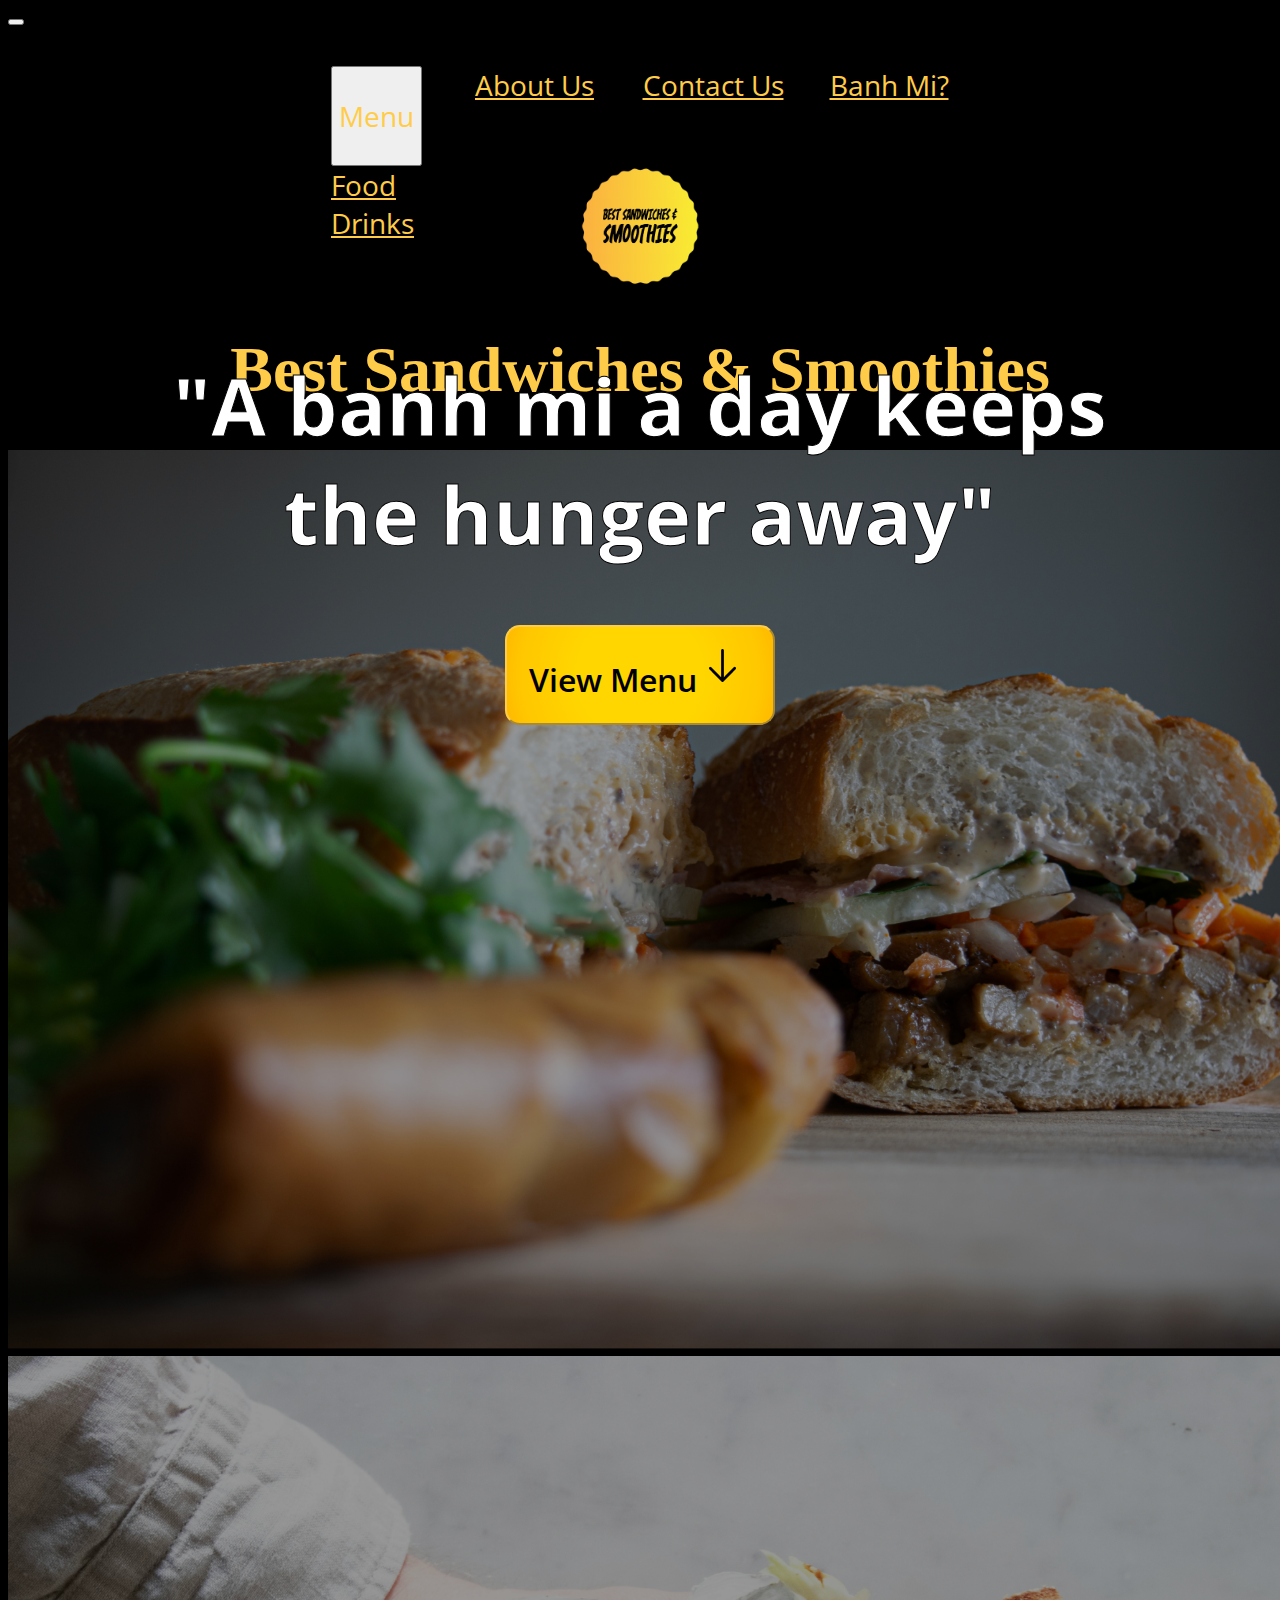
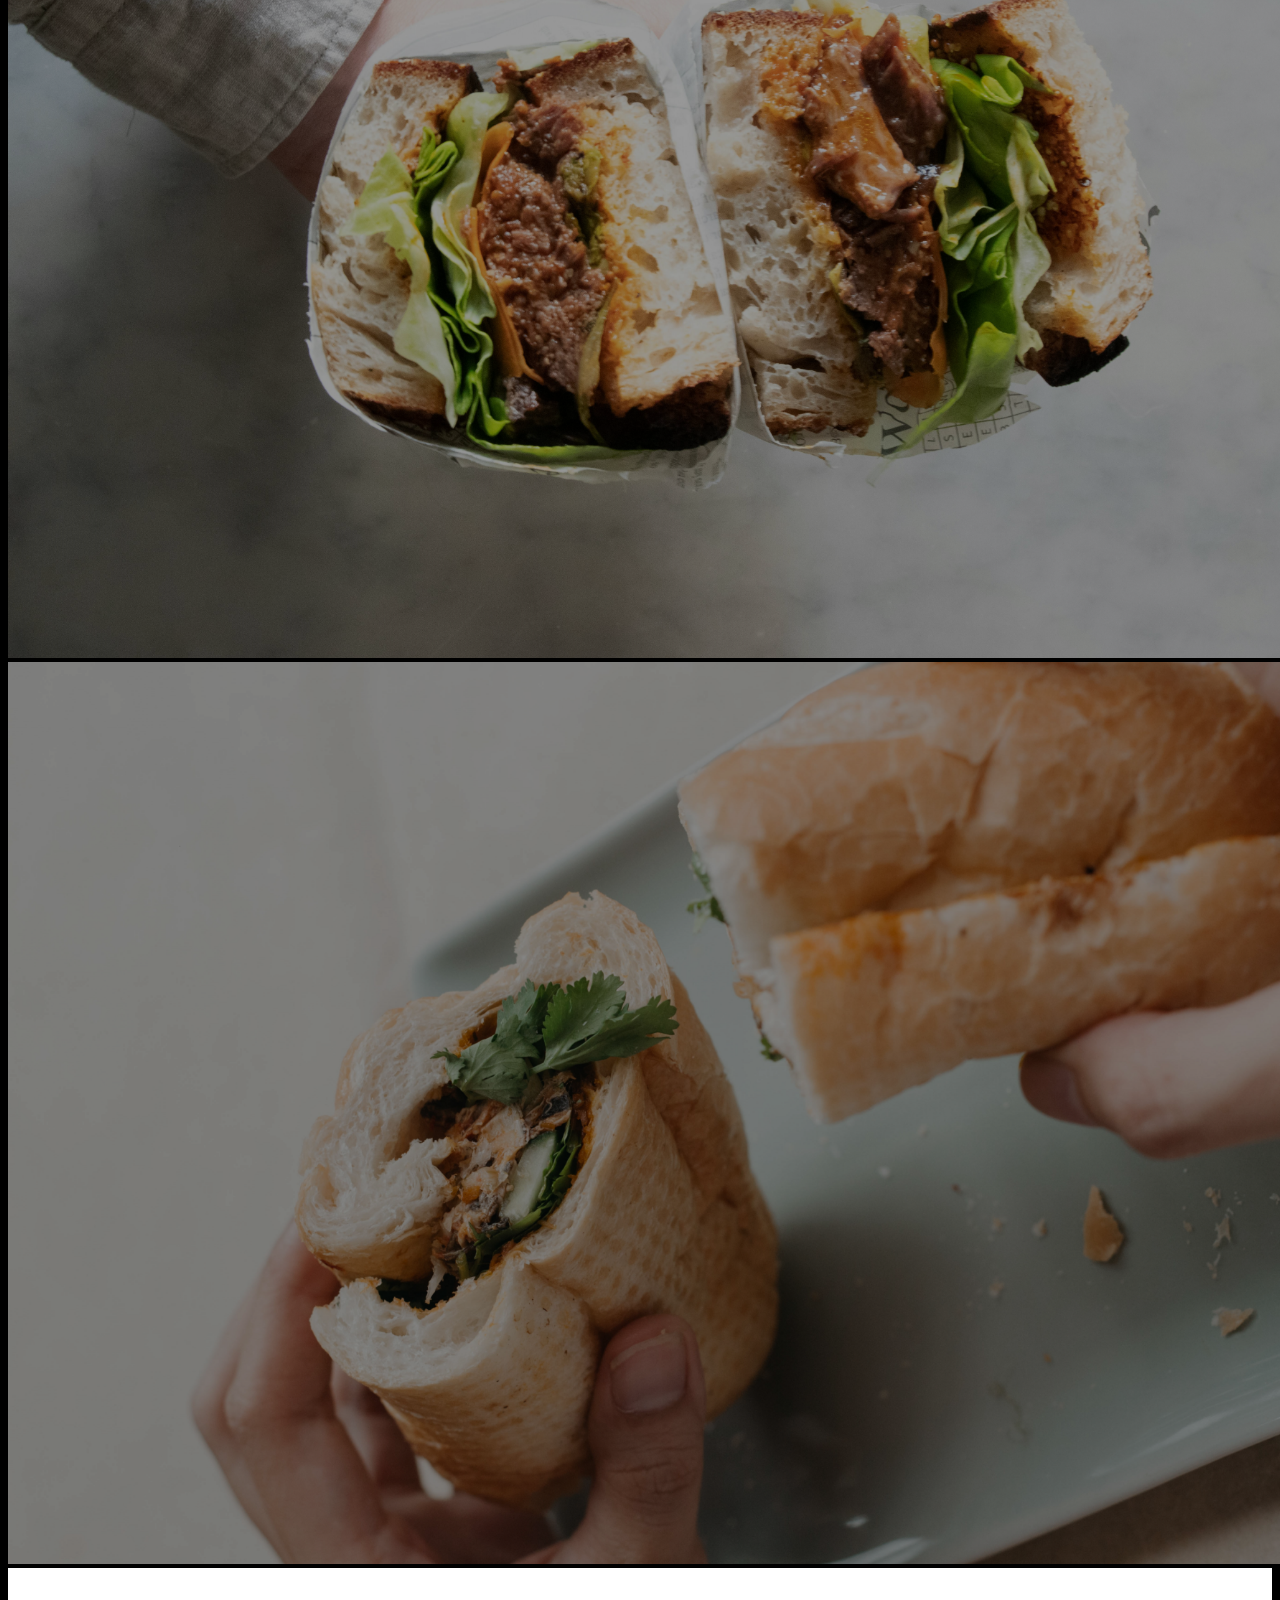
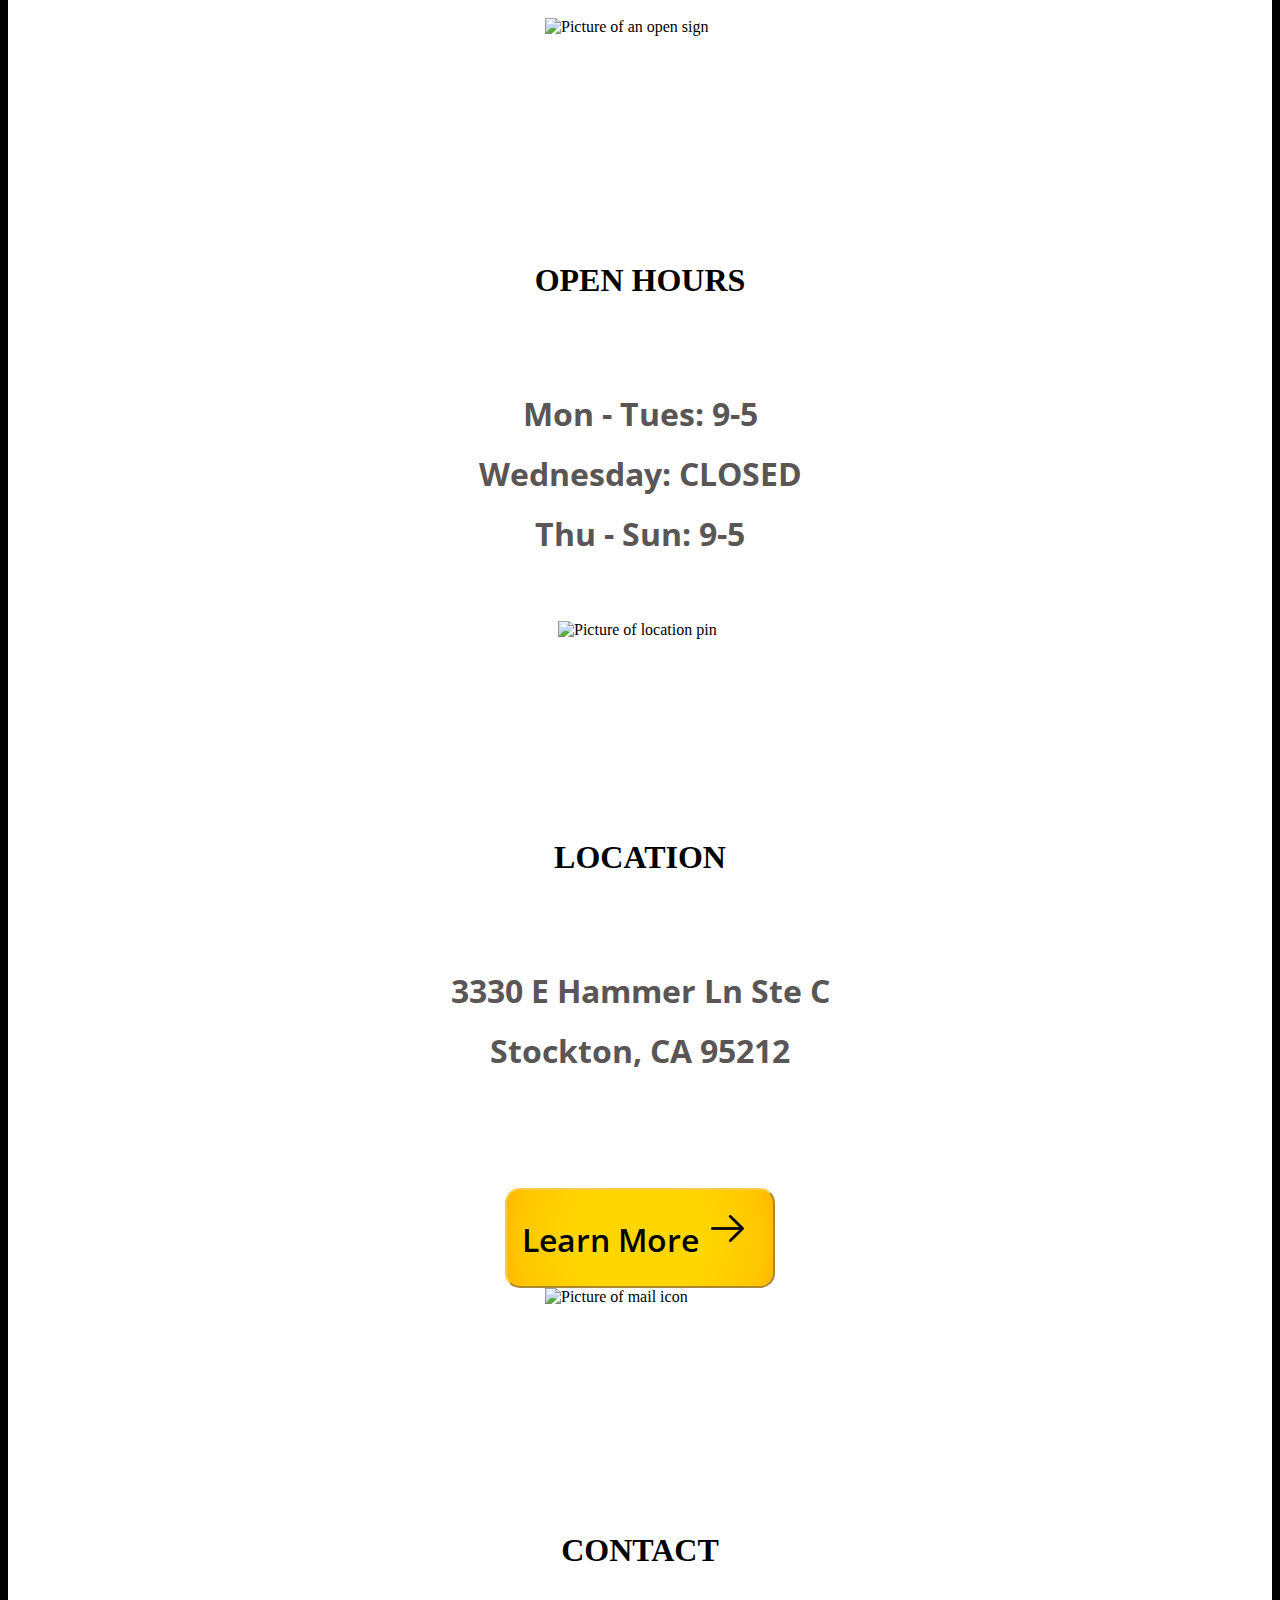
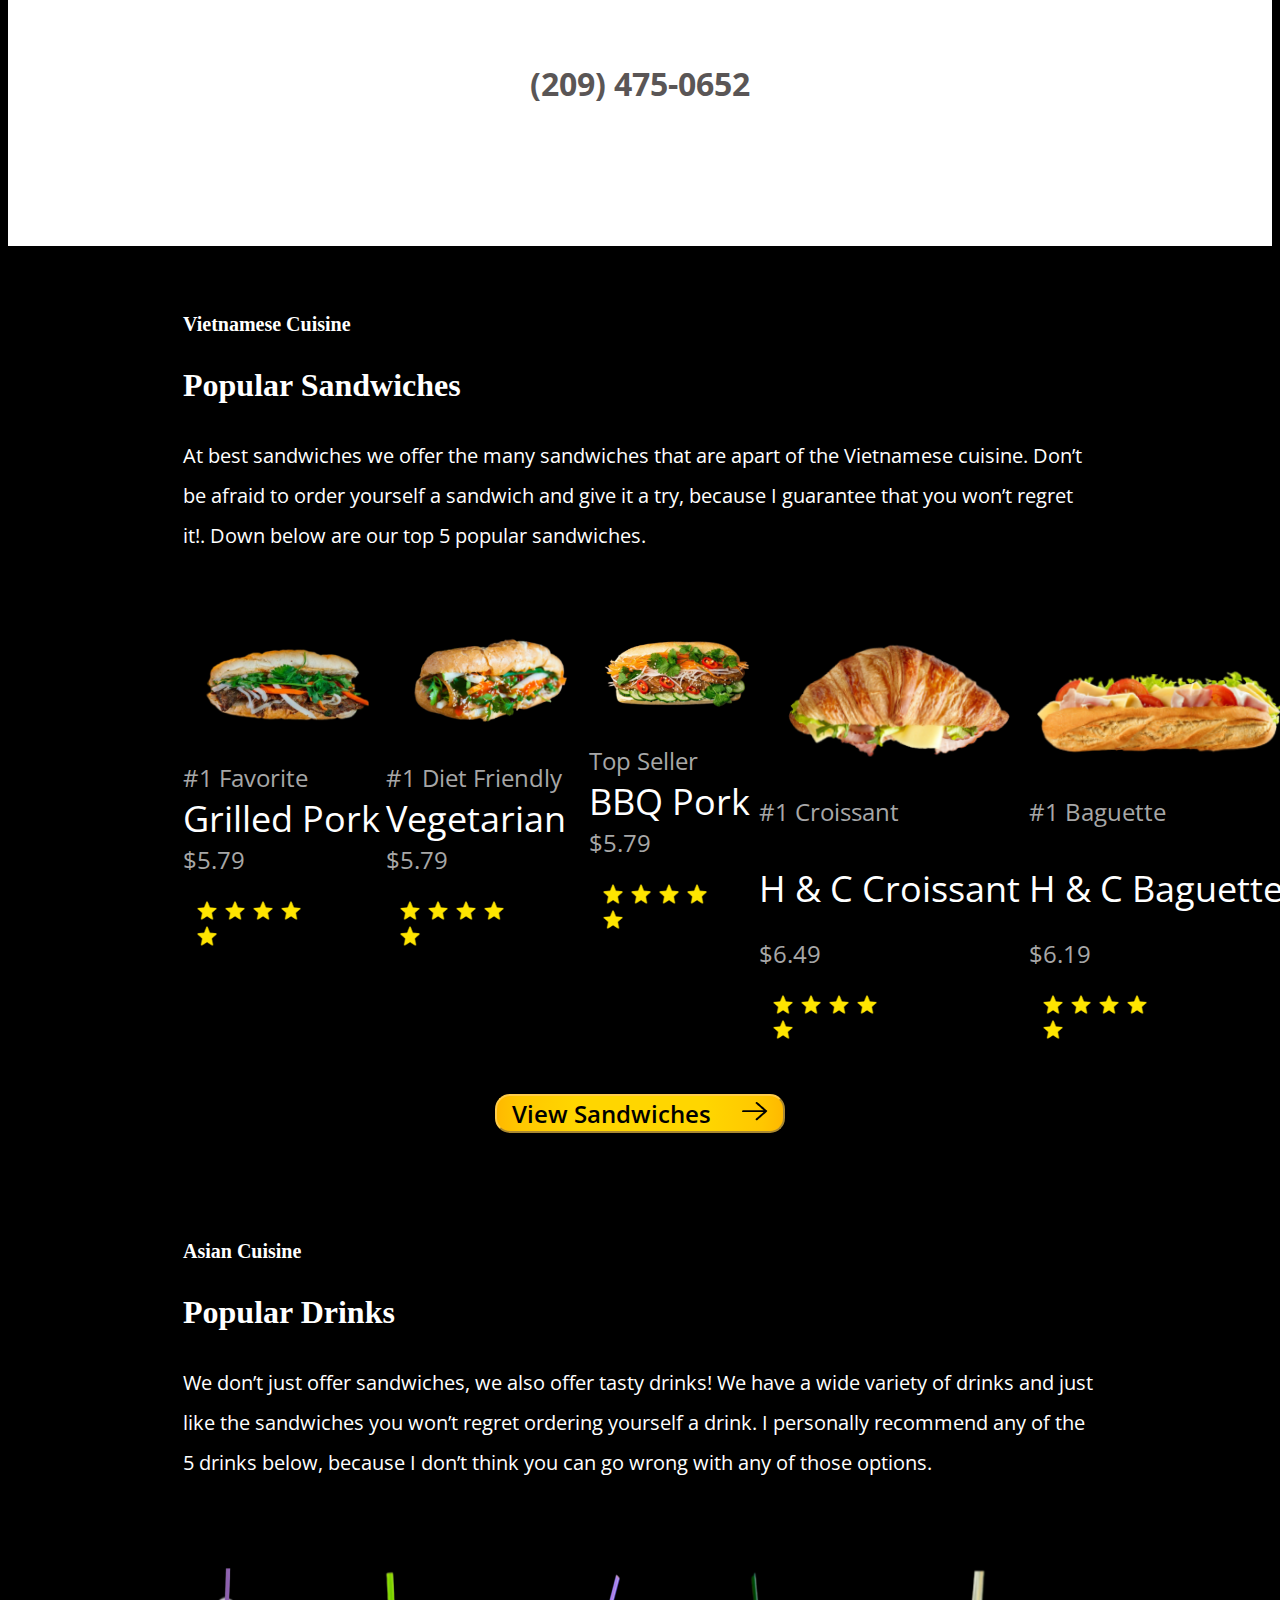
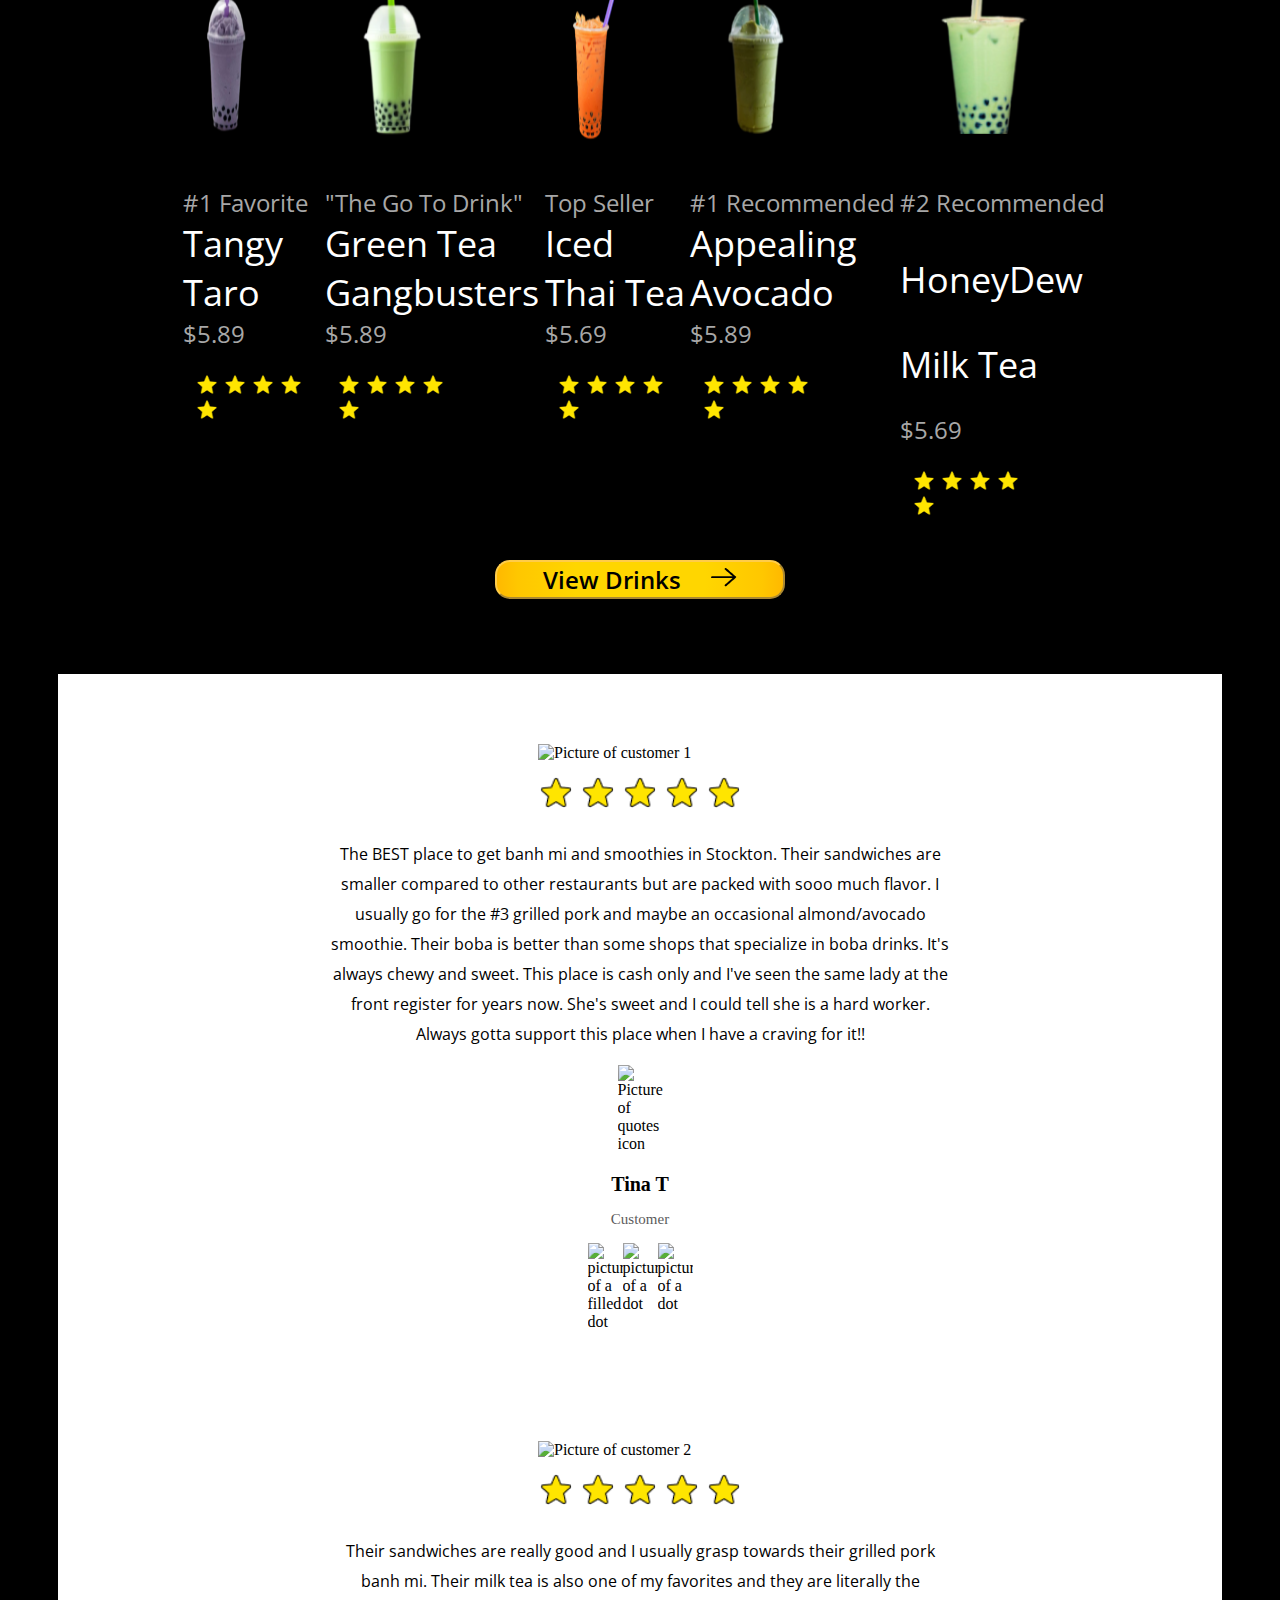
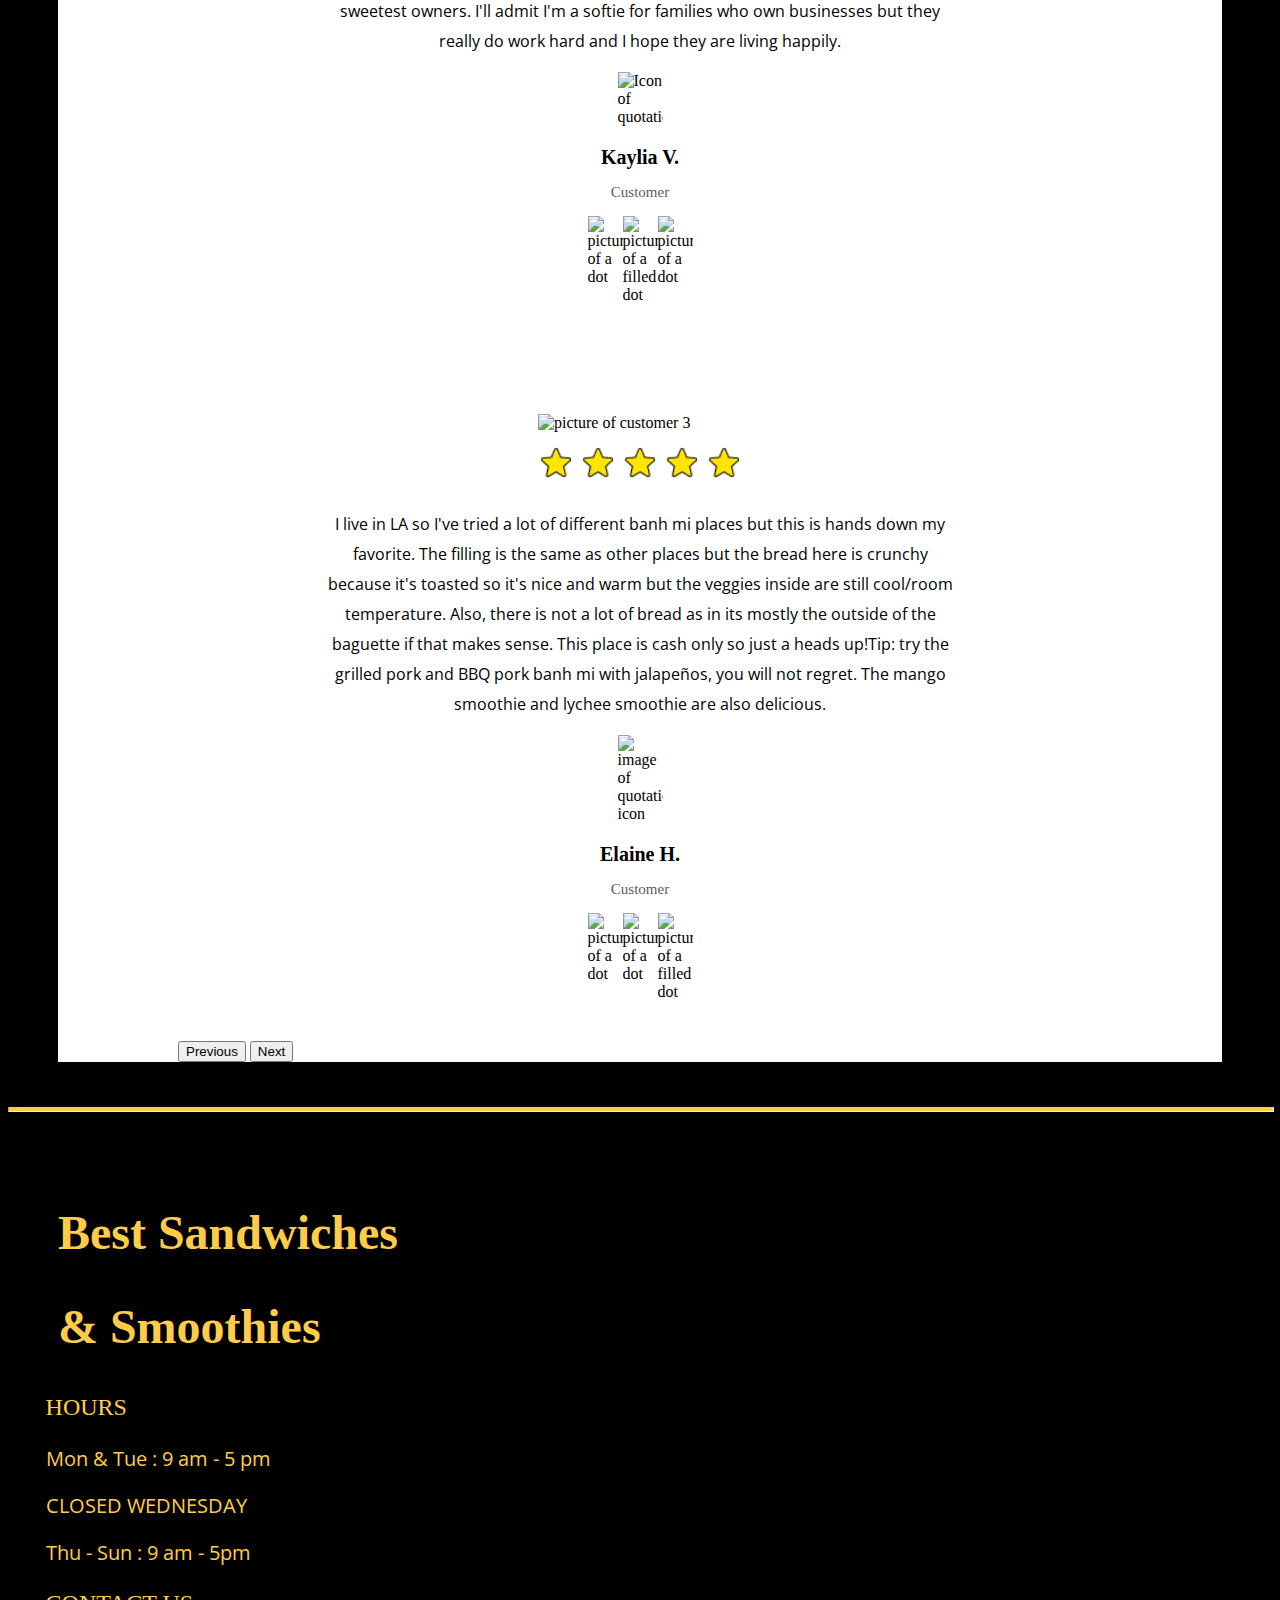
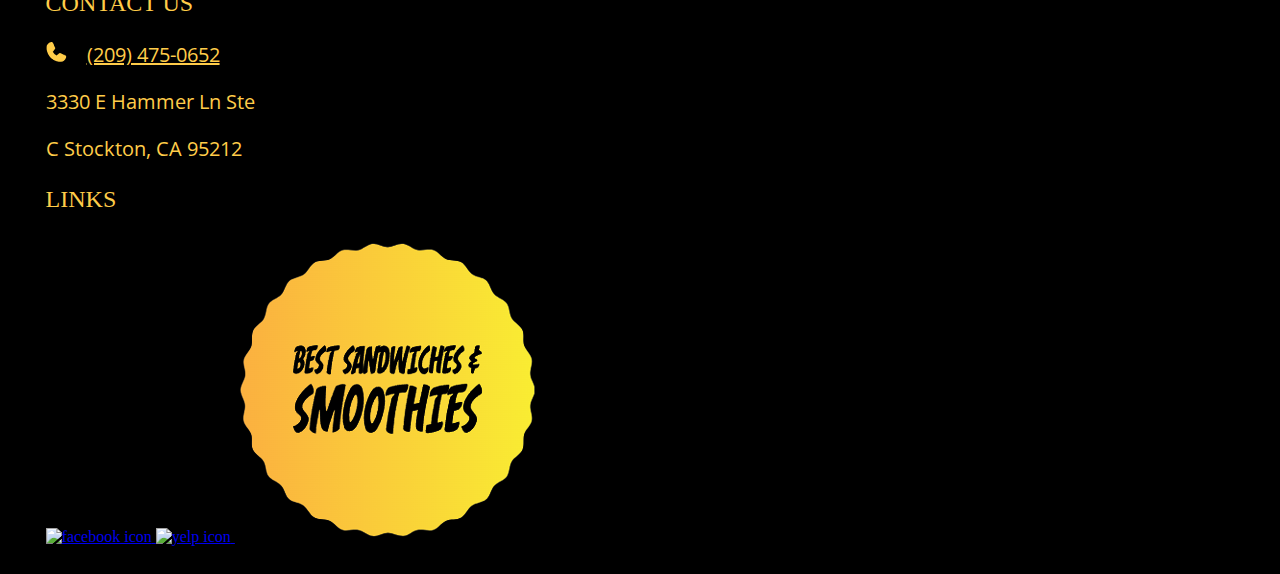
==== commit d5bec747: "smoothies" ====
--- a/index.html
+++ b/index.html
@@ -64,7 +64,7 @@
                                 </div>
                                 <div class="col yugiJ alignCenterJ disappearJ">
                                     <h1 style="width: 100%" class="txtCenterJ titleFontJ yellowJ">Best Sandwiches &
-                                        Smothies</h1>
+                                        Smoothies</h1>
                                 </div>
                             </div>
                         </div>
@@ -118,8 +118,8 @@
 
     <a class="absoluteJ viewMenuJ" href="#menu"><button class="btn btn-primary viewMenuBtnJ sansCollectionJ">View Menu
             <img src="./assets/viewMenuArr.png" class="disappearJ" style="padding-bottom: 10px; padding-left: 4px;"
-                alt=""><img src="./assets/mobileViewMenuArr.png" class="mobileArrowsJ"
-                style="padding-bottom: 5px; margin-left: 15px;" alt=""></button></a>
+                alt="arrow down"><img src="./assets/mobileViewMenuArr.png" class="mobileArrowsJ"
+                style="padding-bottom: 5px; margin-left: 15px;" alt="arrow down"></button></a>
 
     <div class="container-fluid bgWhiteJ infoPadJ">
         <div class="row">
@@ -190,9 +190,9 @@
                     <a class="centerJ" href="./pages/ContactUs.html" style="text-decoration: none;"><button
                             class="btn btn-primary viewMenuBtnJ sansCollectionJ">Learn More <img
                                 src="./assets/learnMoreArr.png" class="disappearJ"
-                                style="padding-bottom: 10px; padding-left: 4px;" alt=""><img
+                                style="padding-bottom: 10px; padding-left: 4px;" alt="arrow right"><img
                                 src="./assets/learnMoreArr.png" class="mobileArrowsJ"
-                                style="padding-bottom: 5px; margin-left: 15px;" alt=""></button></a>
+                                style="padding-bottom: 5px; margin-left: 15px;" alt="arrow right"></button></a>
                 </div>
 
 
@@ -440,10 +440,10 @@
         <div class="row centerJ viewSandwichPad">
             <a href="./pages/Menu.html" class="centerJ" style="text-decoration: none;">
                 <button class="btn btn-primary sansCollectionJ viewSandwichesBtn disappearJ">View Sandwiches <img
-                        src="./assets/viewSandwichesArr.png" alt=""
+                        src="./assets/viewSandwichesArr.png" alt="arrow right"
                         style="padding-left: 25px; padding-bottom: 2px;"></button>
                 <button class="btn btn-primary sansCollectionJ viewSandwichesBtn appearJ">View More<img
-                        src="./assets/viewSandwichesArr.png" alt=""
+                        src="./assets/viewSandwichesArr.png" alt="arrow right"
                         style="padding-left: 30px; padding-bottom: 2px;"></button></a>
 
         </div>
@@ -475,11 +475,11 @@
                         <p class="card-text sansCollectionJ sandwichJ2 taroTxtJ">#1 Favorite <span
                                 class="sandwichJ">Tangy Taro</span> $5.89</p>
                         <div class="row starRowJ">
-                            <img class="star2J" src="./assets/Star.png" alt="">
-                            <img class="star2J" src="./assets/Star.png" alt="">
-                            <img class="star2J" src="./assets/Star.png" alt="">
-                            <img class="star2J" src="./assets/Star.png" alt="">
-                            <img class="star2J" src="./assets/Star.png" alt="">
+                            <img class="star2J" src="./assets/Star.png" alt="image of star">
+                            <img class="star2J" src="./assets/Star.png" alt="image of star">
+                            <img class="star2J" src="./assets/Star.png" alt="image of star">
+                            <img class="star2J" src="./assets/Star.png" alt="image of star">
+                            <img class="star2J" src="./assets/Star.png" alt="image of star">
                         </div>
                     </div>
                 </div>
@@ -491,11 +491,11 @@
                         <p class="card-text sansCollectionJ sandwichJ2 greenTeaTxtJ">"The Go To Drink" <span
                                 class="sandwichJ">Green Tea Gangbusters</span> $5.89</p>
                         <div class="row starRowJ">
-                            <img class="star2J" src="./assets/Star.png" alt="">
-                            <img class="star2J" src="./assets/Star.png" alt="">
-                            <img class="star2J" src="./assets/Star.png" alt="">
-                            <img class="star2J" src="./assets/Star.png" alt="">
-                            <img class="star2J" src="./assets/Star.png" alt="">
+                            <img class="star2J" src="./assets/Star.png" alt="image of star">
+                            <img class="star2J" src="./assets/Star.png" alt="image of star">
+                            <img class="star2J" src="./assets/Star.png" alt="image of star">
+                            <img class="star2J" src="./assets/Star.png" alt="image of star">
+                            <img class="star2J" src="./assets/Star.png" alt="image of star">
                         </div>
                     </div>
                 </div>
@@ -507,11 +507,11 @@
                         <p class="card-text sansCollectionJ sandwichJ2 thaiTeaTxtJ">Top Seller <span
                                 class="sandwichJ">Iced Thai Tea</span> $5.69</p>
                         <div class="row starRowJ">
-                            <img class="star2J" src="./assets/Star.png" alt="">
-                            <img class="star2J" src="./assets/Star.png" alt="">
-                            <img class="star2J" src="./assets/Star.png" alt="">
-                            <img class="star2J" src="./assets/Star.png" alt="">
-                            <img class="star2J" src="./assets/Star.png" alt="">
+                            <img class="star2J" src="./assets/Star.png" alt="image of star">
+                            <img class="star2J" src="./assets/Star.png" alt="image of star">
+                            <img class="star2J" src="./assets/Star.png" alt="image of star">
+                            <img class="star2J" src="./assets/Star.png" alt="image of star">
+                            <img class="star2J" src="./assets/Star.png" alt="image of star">
                         </div>
                     </div>
                 </div>
@@ -523,11 +523,11 @@
                         <p class="card-text sansCollectionJ sandwichJ2 avocadoTxtJ">#1 Recommended <span
                                 class="sandwichJ">Appealing Avocado</span> $5.89</p>
                         <div class="row starRowJ">
-                            <img class="star2J" src="./assets/Star.png" alt="">
-                            <img class="star2J" src="./assets/Star.png" alt="">
-                            <img class="star2J" src="./assets/Star.png" alt="">
-                            <img class="star2J" src="./assets/Star.png" alt="">
-                            <img class="star2J" src="./assets/Star.png" alt="">
+                            <img class="star2J" src="./assets/Star.png" alt="image of star">
+                            <img class="star2J" src="./assets/Star.png" alt="image of star">
+                            <img class="star2J" src="./assets/Star.png" alt="image of star">
+                            <img class="star2J" src="./assets/Star.png" alt="image of star">
+                            <img class="star2J" src="./assets/Star.png" alt="image of star">
                         </div>
                     </div>
                 </div>
@@ -542,11 +542,11 @@
                         <p class="card-text sansCollectionJ sandwichJ2">$5.69</p>
 
                         <div class="row starRowJ">
-                            <img class="star2J" src="./assets/Star.png" alt="">
-                            <img class="star2J" src="./assets/Star.png" alt="">
-                            <img class="star2J" src="./assets/Star.png" alt="">
-                            <img class="star2J" src="./assets/Star.png" alt="">
-                            <img class="star2J" src="./assets/Star.png" alt="">
+                            <img class="star2J" src="./assets/Star.png" alt="image of star">
+                            <img class="star2J" src="./assets/Star.png" alt="image of star">
+                            <img class="star2J" src="./assets/Star.png" alt="image of star">
+                            <img class="star2J" src="./assets/Star.png" alt="image of star">
+                            <img class="star2J" src="./assets/Star.png" alt="image of star">
                         </div>
                     </div>
                 </div>
@@ -564,11 +564,11 @@
                                 <p class="card-text sansCollectionJ sandwichJ2 taroTxtJ">#1 Favorite <span
                                         class="sandwichJ">Tangy Taro</span> $5.89</p>
                                 <div class="row starRowJ">
-                                    <img class="star2J" src="./assets/Star.png" alt="">
-                                    <img class="star2J" src="./assets/Star.png" alt="">
-                                    <img class="star2J" src="./assets/Star.png" alt="">
-                                    <img class="star2J" src="./assets/Star.png" alt="">
-                                    <img class="star2J" src="./assets/Star.png" alt="">
+                                    <img class="star2J" src="./assets/Star.png" alt="image of star">
+                                    <img class="star2J" src="./assets/Star.png" alt="image of star">
+                                    <img class="star2J" src="./assets/Star.png" alt="image of star">
+                                    <img class="star2J" src="./assets/Star.png" alt="image of star">
+                                    <img class="star2J" src="./assets/Star.png" alt="image of star">
                                 </div>
                             </div>
                         </div>
@@ -582,11 +582,11 @@
                                 <p class="card-text sansCollectionJ sandwichJ2 greenTeaTxtJ">"The Go To Drink" <span
                                         class="sandwichJ">Green Tea Gangbusters</span> $5.89</p>
                                 <div class="row starRowJ">
-                                    <img class="star2J" src="./assets/Star.png" alt="">
-                                    <img class="star2J" src="./assets/Star.png" alt="">
-                                    <img class="star2J" src="./assets/Star.png" alt="">
-                                    <img class="star2J" src="./assets/Star.png" alt="">
-                                    <img class="star2J" src="./assets/Star.png" alt="">
+                                    <img class="star2J" src="./assets/Star.png" alt="image of star">
+                                    <img class="star2J" src="./assets/Star.png" alt="image of star">
+                                    <img class="star2J" src="./assets/Star.png" alt="image of star">
+                                    <img class="star2J" src="./assets/Star.png" alt="image of star">
+                                    <img class="star2J" src="./assets/Star.png" alt="image of star">
                                 </div>
                             </div>
                         </div>
@@ -600,11 +600,11 @@
                                 <p class="card-text sansCollectionJ sandwichJ2 thaiTeaTxtJ">Top Seller <span
                                         class="sandwichJ">Iced Thai Tea</span> $5.69</p>
                                 <div class="row starRowJ">
-                                    <img class="star2J" src="./assets/Star.png" alt="">
-                                    <img class="star2J" src="./assets/Star.png" alt="">
-                                    <img class="star2J" src="./assets/Star.png" alt="">
-                                    <img class="star2J" src="./assets/Star.png" alt="">
-                                    <img class="star2J" src="./assets/Star.png" alt="">
+                                    <img class="star2J" src="./assets/Star.png" alt="image of star">
+                                    <img class="star2J" src="./assets/Star.png" alt="image of star">
+                                    <img class="star2J" src="./assets/Star.png" alt="image of star">
+                                    <img class="star2J" src="./assets/Star.png" alt="image of star">
+                                    <img class="star2J" src="./assets/Star.png" alt="image of star">
                                 </div>
                             </div>
                         </div>
@@ -618,11 +618,11 @@
                                 <p class="card-text sansCollectionJ sandwichJ2 avocadoTxtJ">#1 Recommended <span
                                         class="sandwichJ">Appealing Avocado</span> $5.89</p>
                                 <div class="row starRowJ">
-                                    <img class="star2J" src="./assets/Star.png" alt="">
-                                    <img class="star2J" src="./assets/Star.png" alt="">
-                                    <img class="star2J" src="./assets/Star.png" alt="">
-                                    <img class="star2J" src="./assets/Star.png" alt="">
-                                    <img class="star2J" src="./assets/Star.png" alt="">
+                                    <img class="star2J" src="./assets/Star.png" alt="image of star">
+                                    <img class="star2J" src="./assets/Star.png" alt="image of star">
+                                    <img class="star2J" src="./assets/Star.png" alt="image of star">
+                                    <img class="star2J" src="./assets/Star.png" alt="image of star">
+                                    <img class="star2J" src="./assets/Star.png" alt="image of star">
                                 </div>
                             </div>
                         </div>
@@ -641,11 +641,11 @@
                                 <p class="card-text sansCollectionJ sandwichJ2">$5.69</p>
 
                                 <div class="row starRowJ">
-                                    <img class="star2J" src="./assets/Star.png" alt="">
-                                    <img class="star2J" src="./assets/Star.png" alt="">
-                                    <img class="star2J" src="./assets/Star.png" alt="">
-                                    <img class="star2J" src="./assets/Star.png" alt="">
-                                    <img class="star2J" src="./assets/Star.png" alt="">
+                                    <img class="star2J" src="./assets/Star.png" alt="image of star">
+                                    <img class="star2J" src="./assets/Star.png" alt="image of star">
+                                    <img class="star2J" src="./assets/Star.png" alt="image of star">
+                                    <img class="star2J" src="./assets/Star.png" alt="image of star">
+                                    <img class="star2J" src="./assets/Star.png" alt="image of star">
                                 </div>
                             </div>
                         </div>
@@ -656,10 +656,10 @@
         <div class="row centerJ viewDrinksPad">
             <a href="./pages/Drinks.html" class="centerJ" style="text-decoration: none;"><button
                     class="btn btn-primary sansCollectionJ viewSandwichesBtn disappearJ">View Drinks<img
-                        src="./assets/viewSandwichesArr.png" alt=""
+                        src="./assets/viewSandwichesArr.png" alt="arrow right"
                         style="padding-left: 30px; padding-bottom: 2px;"><button
                         class="btn btn-primary sansCollectionJ viewSandwichesBtn appearJ">View More<img
-                            src="./assets/viewSandwichesArr.png" alt=""
+                            src="./assets/viewSandwichesArr.png" alt="arrow right"
                             style="padding-left: 30px; padding-bottom: 2px;"></button></button></a>
 
 
@@ -670,14 +670,14 @@
             <div class="carousel-inner">
                 <div class="carousel-item active" style="padding-top: 70px; padding-bottom: 40px;">
                     <div class="row centerJ">
-                        <img class="reviewImgJ" src="./assets/Ellipse 1.png" alt="">
+                        <img class="reviewImgJ" src="./assets/Ellipse 1.png" alt="Picture of customer 1">
                     </div>
                     <div class="row centerJ" style="padding-top: 15px; padding-bottom: 15px;">
-                        <img class="starJ" src="./assets/Star.png" alt="">
-                        <img class="starJ" src="./assets/Star.png" alt="">
-                        <img class="starJ" src="./assets/Star.png" alt="">
-                        <img class="starJ" src="./assets/Star.png" alt="">
-                        <img class="starJ" src="./assets/Star.png" alt="">
+                        <img class="starJ" src="./assets/Star.png" alt="image of star">
+                        <img class="starJ" src="./assets/Star.png" alt="image of star">
+                        <img class="starJ" src="./assets/Star.png" alt="image of star">
+                        <img class="starJ" src="./assets/Star.png" alt="image of star">
+                        <img class="starJ" src="./assets/Star.png" alt="image of star">
                     </div>
                     <div class="row">
                         <p class="txtCenterJ sansCollectionJ lineHeight30"
@@ -692,7 +692,7 @@
                         </p>
                     </div>
                     <div class="row centerJ">
-                        <img class="quotesJ" src="./assets/Quotes.png" alt="">
+                        <img class="quotesJ" src="./assets/Quotes.png" alt="Picture of quotes icon">
                     </div>
                     <div class="row">
                         <p class="txtCenterJ croissantMarginJ" style="font-size: 20px; font-weight: 600;">Tina T</p>
@@ -701,21 +701,21 @@
                         <p class="txtCenterJ" style="font-size: 15px; opacity: 66%;">Customer</p>
                     </div>
                     <div class="row centerJ">
-                        <img class="dotsJ" src="./assets/DotOutline.png" alt="">
-                        <img class="dotsJ" src="./assets/Dot No fill.png" alt="">
-                        <img class="dotsJ" src="./assets/Dot No fill.png" alt="">
+                        <img class="dotsJ" src="./assets/DotOutline.png" alt="picture of a filled dot">
+                        <img class="dotsJ" src="./assets/Dot No fill.png" alt="picture of a dot">
+                        <img class="dotsJ" src="./assets/Dot No fill.png" alt="picture of a dot">
                     </div>
                 </div>
                 <div class="carousel-item " style="padding-top: 70px; padding-bottom: 40px;">
                     <div class="row centerJ">
-                        <img class="reviewImgJ" src="./assets/Ellipse 2.png" alt="">
+                        <img class="reviewImgJ" src="./assets/Ellipse 2.png" alt="Picture of customer 2">
                     </div>
                     <div class="row centerJ" style="padding-top: 15px; padding-bottom: 15px;">
-                        <img class="starJ" src="./assets/Star.png" alt="">
-                        <img class="starJ" src="./assets/Star.png" alt="">
-                        <img class="starJ" src="./assets/Star.png" alt="">
-                        <img class="starJ" src="./assets/Star.png" alt="">
-                        <img class="starJ" src="./assets/Star.png" alt="">
+                        <img class="starJ" src="./assets/Star.png" alt="image of star">
+                        <img class="starJ" src="./assets/Star.png" alt="image of star">
+                        <img class="starJ" src="./assets/Star.png" alt="image of star">
+                        <img class="starJ" src="./assets/Star.png" alt="image of star">
+                        <img class="starJ" src="./assets/Star.png" alt="image of star">
                     </div>
                     <div class="row">
                         <p class="txtCenterJ sansCollectionJ lineHeight30"
@@ -727,7 +727,7 @@
                         </p>
                     </div>
                     <div class="row centerJ">
-                        <img class="quotesJ" src="./assets/Quotes.png" alt="">
+                        <img class="quotesJ" src="./assets/Quotes.png" alt="Icon of quotations">
                     </div>
                     <div class="row">
                         <p class="txtCenterJ croissantMarginJ" style="font-size: 20px; font-weight: 600;">Kaylia V.</p>
@@ -736,21 +736,21 @@
                         <p class="txtCenterJ" style="font-size: 15px; opacity: 66%;">Customer</p>
                     </div>
                     <div class="row centerJ">
-                        <img class="dotsJ" src="./assets/Dot No fill.png" alt="">
-                        <img class="dotsJ" src="./assets/DotOutline.png" alt="">
-                        <img class="dotsJ" src="./assets/Dot No fill.png" alt="">
+                        <img class="dotsJ" src="./assets/Dot No fill.png" alt="picture of a dot">
+                        <img class="dotsJ" src="./assets/DotOutline.png" alt="picture of a filled dot">
+                        <img class="dotsJ" src="./assets/Dot No fill.png" alt="picture of a dot">
                     </div>
                 </div>
                 <div class="carousel-item" style="padding-top: 70px; padding-bottom: 40px;">
                     <div class="row centerJ">
-                        <img class="reviewImgJ" src="./assets/Ellipse 3.png" alt="">
+                        <img class="reviewImgJ" src="./assets/Ellipse 3.png" alt="picture of customer 3">
                     </div>
                     <div class="row centerJ" style="padding-top: 15px; padding-bottom: 15px;">
-                        <img class="starJ" src="./assets/Star.png" alt="">
-                        <img class="starJ" src="./assets/Star.png" alt="">
-                        <img class="starJ" src="./assets/Star.png" alt="">
-                        <img class="starJ" src="./assets/Star.png" alt="">
-                        <img class="starJ" src="./assets/Star.png" alt="">
+                        <img class="starJ" src="./assets/Star.png" alt="image of star">
+                        <img class="starJ" src="./assets/Star.png" alt="image of star">
+                        <img class="starJ" src="./assets/Star.png" alt="image of star">
+                        <img class="starJ" src="./assets/Star.png" alt="image of star">
+                        <img class="starJ" src="./assets/Star.png" alt="image of star">
                     </div>
                     <div class="row">
                         <p class="txtCenterJ sansCollectionJ lineHeight30"
@@ -765,7 +765,7 @@
                         </p>
                     </div>
                     <div class="row centerJ">
-                        <img class="quotesJ" src="./assets/Quotes.png" alt="">
+                        <img class="quotesJ" src="./assets/Quotes.png" alt="image of quotations icon">
                     </div>
                     <div class="row">
                         <p class="txtCenterJ croissantMarginJ" style="font-size: 20px; font-weight: 600;">Elaine H.</p>
@@ -774,9 +774,9 @@
                         <p class="txtCenterJ" style="font-size: 15px; opacity: 66%;">Customer</p>
                     </div>
                     <div class="row centerJ">
-                        <img class="dotsJ" src="./assets/Dot No fill.png" alt="">
-                        <img class="dotsJ" src="./assets/Dot No fill.png" alt="">
-                        <img class="dotsJ" src="./assets/DotOutline.png" alt="">
+                        <img class="dotsJ" src="./assets/Dot No fill.png" alt="picture of a dot">
+                        <img class="dotsJ" src="./assets/Dot No fill.png" alt="picture of a dot">
+                        <img class="dotsJ" src="./assets/DotOutline.png" alt="picture of a filled dot">
                     </div>
                 </div>
             </div>
@@ -791,7 +791,7 @@
         </div>
     </div>
 
-    <hr class="yellowJ hrLineJ hrMargin">
+    <hr class="yellowJ hrLineJ homehrMargin">
 
     <div class="container-fluid footerPaddingJ disappearJ">
         <div class="row" style="padding-top: 45px; padding-bottom: 20px;">
@@ -818,7 +818,7 @@
                         <div class="row sansCollectionJ">
                             <p class="yellowJ abrilFatfaceJ footerFontSize2">CONTACT US</p>
                             <p class="yellowJ footerFontSize">
-                                <img src="../assets/phone symbol.png" alt="">
+                                <img src="../assets/phone symbol.png" alt="icon of a phone">
                                 <a class="yellowJ" href="" style="padding-left: 15px;">(209) 475-0652</a>
                             </p>
                             <p class="yellowJ footerFontSize">3330 E Hammer Ln Ste</p>
@@ -833,14 +833,14 @@
                         <div class="row">
                             <a class="footerIconsJ" href="https://m.facebook.com/profile.php?id=111693338885516"
                                 target="_blank">
-                                <img class="img-fluid" src="../assets/FACEBOOK.png" alt="">
+                                <img class="img-fluid" src="../assets/FACEBOOK.png" alt="facebook icon">
                             </a>
                             <a class="footerIconsJ"
                                 href="https://www.yelp.com/biz/best-sandwiches-and-smoothies-stockton" target="_blank">
-                                <img class="img-fluid" src="../assets/icons8-yelp-100.png" alt="">
+                                <img class="img-fluid" src="../assets/icons8-yelp-100.png" alt="yelp icon">
                             </a>
                             <a class="footerIconsJ" href="../index.html">
-                                <img class="img-fluid" src="../assets/bestSandwich logo.png" alt="">
+                                <img class="img-fluid" src="../assets/bestSandwich logo.png" alt="best sandwich logo">
                             </a>
                         </div>
                     </div>
@@ -853,7 +853,7 @@
         <div class="row">
             <div class="col">
                 <p class="yellowJ footerFontSize" style="margin-bottom: 5px;">
-                    <img class="phoneImageJ" src="../assets/phone symbol.png" alt="">
+                    <img class="phoneImageJ" src="../assets/phone symbol.png" alt="icon of phone">
                     <a class="yellowJ" href="" style="padding-left: 15px">(209) 475-0652</a>
                 </p>
                 <p class="yellowJ footerFontSize" style="width: 115px;">
@@ -864,14 +864,14 @@
                 <div class="row rightJ">
                     <a class="footerIconsMobileJ" href="https://m.facebook.com/profile.php?id=111693338885516"
                         target="_blank">
-                        <img class="img-fluid" src="../assets/FACEBOOK.png" alt="">
+                        <img class="img-fluid" src="../assets/FACEBOOK.png" alt="facebook icon">
                     </a>
                     <a class="footerIconsMobileJ" href="https://www.yelp.com/biz/best-sandwiches-and-smoothies-stockton"
                         target="_blank">
-                        <img class="img-fluid" src="../assets/icons8-yelp-100.png" alt="">
+                        <img class="img-fluid" src="../assets/icons8-yelp-100.png" alt="yelp icon">
                     </a>
                     <a class="footerIconsMobileJ" href="../index.html">
-                        <img class="img-fluid" src="../assets/bestSandwich logo.png" alt="">
+                        <img class="img-fluid" src="../assets/bestSandwich logo.png" alt="best sandwich logo">
                     </a>
                 </div>
                 <div class="row">
--- a/styles/style.css
+++ b/styles/style.css
@@ -32,12 +32,21 @@
 .topFive {
     display: flex;
     justify-content: space-evenly;
-
+    padding-top: 30px;
+    padding-left: 30px;
+
+}
+
+.topFives {
+    display: flex;
+    justify-content: space-evenly;
+    padding-top: 75px;
 }
 
 .bgWhite {
     background-color: white;
     margin-bottom: 20px;
+    height: 500px;
 }
 
 hr {
@@ -53,6 +62,19 @@
     padding-left: 35px;
 }
 
+.sandwichT {
+    font-size: 24px;
+    color: #a7a7a7;
+}
+
+.sandwichTxtT {
+    width: 350px;
+}
+
+.sandwichTxtT2 {
+    width: 150px;
+}
+
 .line {
     border: 1.5px solid #FFCC49;
     width: 590px;
@@ -113,6 +135,7 @@
     padding-left: 32px;
 }
 
+
 .drinkPos {
     display: flex;
     justify-content: end;
@@ -123,32 +146,35 @@
     border: 2px solid #FFCC49;
 }
 
-.topFivetxt {
+.topFiveTxt {
     font-size: 36px;
     color: black;
 }
 
-.topFivetxt2 {
-    font-size: 36px;
-    color: black;
-}
 
 .topMargin {
     margin-top: 30px;
 }
 
+.bottomMargin {
+    margin-bottom: 30px;
+}
+
 .numberOne {
     font-size: 40px;
     font-family: YuGiOh;
     padding-left: 533px;
 }
 
+
 .numberTwo {
     font-size: 40px;
     font-family: YuGiOh;
     padding-left: 559px;
 
-}
+
+}
+
 
 .numberThree {
     font-size: 40px;
@@ -156,40 +182,51 @@
     padding-left: 624px;
 }
 
+
 .numberFour {
     font-size: 40px;
     font-family: YuGiOh;
     padding-left: 651px;
 
-}
+
+}
+
 
 .numberFive {
     font-size: 40px;
     font-family: YuGiOh;
     padding-left: 589px;
 
-}
+
+}
+
 
 .numberSix {
     font-size: 40px;
     font-family: YuGiOh;
     padding-left: 662px;
 
-}
+
+}
+
 
 .numberSeven {
     font-size: 40px;
     font-family: YuGiOh;
     padding-left: 627px;
 
-}
+
+}
+
 
 .numberEight {
     font-size: 40px;
     font-family: YuGiOh;
     padding-left: 394px;
 
-}
+
+}
+
 
 .numberNine {
     font-size: 40px;
@@ -197,59 +234,91 @@
     padding-left: 365px;
 }
 
+
 .numberTen {
     font-size: 40px;
     font-family: YuGiOh;
     padding-left: 484px;
 }
 
+
 .numberEleven {
     font-size: 40px;
     font-family: YuGiOh;
     padding-left: 455px;
 }
 
+
 .numberTwelve {
     font-size: 40px;
     font-family: YuGiOh;
     padding-left: 432px;
 }
 
+
 .numberThirteen {
     font-size: 40px;
     font-family: YuGiOh;
     padding-left: 351px;
 }
 
+
 .numberFourteen {
     font-size: 40px;
     font-family: YuGiOh;
     padding-left: 455px;
 }
 
+
 .numberFifteen {
     font-size: 40px;
     font-family: YuGiOh;
     padding-left: 420px;
 }
 
+
 .numberSixteen {
     font-size: 40px;
     font-family: YuGiOh;
     padding-left: 425px;
 }
 
+
 .numberSeventeen {
     font-size: 40px;
     font-family: YuGiOh;
     padding-left: 372px;
 }
 
+
 .numberEighteen {
     font-size: 40px;
     font-family: YuGiOh;
     padding-left: 356px;
 }
+
+.reviewText {
+    font-size: 16px;
+    margin-top: 30px;
+    padding-left: 400px;
+    padding-right: 400px;
+    text-align: center;
+}
+
+.reviewImgT {
+    margin-top: 30px;
+    width: 204px;
+    height: auto;
+}
+
+.starImg {
+    display: flex;
+    justify-content: center;
+    margin-top: 20px;
+    width: 2.5%;
+    height: 2.5%;
+}
+
 
 
 
@@ -264,7 +333,7 @@
     }
 
 
-    .headBox p {
+    .headBox p  {
         display: flex;
         justify-content: center;
         align-items: center;
@@ -314,6 +383,133 @@
     .slushText {
         font-size: 30px;
         padding-left: 172px;
+    }
+
+    .foodText {
+        color: white;
+        font-family: YuGiOh;
+        font-size: 26px;
+
+    }
+
+    .foodText div {
+        font-size: 20px;
+        color: #A19C9C;
+        padding-left: 32px;
+    }
+
+    .numberOne {
+        font-size: 20px;
+        font-family: YuGiOh;
+        padding-left: 164px;
+    }
+
+    .numberTwo {
+        font-size: 20px;
+        font-family: YuGiOh;
+        padding-left: 181px;
+
+    }
+
+    .numberThree {
+        font-size: 20px;
+        font-family: YuGiOh;
+        padding-left: 224px;
+    }
+
+    .numberFour {
+        font-size: 20px;
+        font-family: YuGiOh;
+        padding-left: 241px;
+
+    }
+
+    .numberFive {
+        font-size: 20px;
+        font-family: YuGiOh;
+        padding-left: 201px;
+
+    }
+
+    .numberSix {
+        font-size: 20px;
+        font-family: YuGiOh;
+        padding-left: 248px;
+
+    }
+
+    .numberSeven {
+        font-size: 20px;
+        font-family: YuGiOh;
+        padding-left: 240px;
+
+    }
+
+    .numberEight {
+        font-size: 20px;
+        font-family: YuGiOh;
+        padding-left: 88px;
+
+    }
+
+    .numberNine {
+        font-size: 20px;
+        font-family: YuGiOh;
+        padding-left: 75px;
+    }
+
+    .numberTen {
+        font-size: 20px;
+        font-family: YuGiOh;
+        padding-left: 147px;
+    }
+
+    .numberEleven {
+        font-size: 20px;
+        font-family: YuGiOh;
+        padding-left: 128px;
+    }
+
+    .numberTwelve {
+        font-size: 20px;
+        font-family: YuGiOh;
+        padding-left: 113px;
+    }
+
+    .numberThirteen {
+        font-size: 20px;
+        font-family: YuGiOh;
+        padding-left: 60px;
+    }
+
+    .numberFourteen {
+        font-size: 20px;
+        font-family: YuGiOh;
+        padding-left: 127px;
+    }
+
+    .numberFifteen {
+        font-size: 20px;
+        font-family: YuGiOh;
+        padding-left: 105px;
+    }
+
+    .numberSixteen {
+        font-size: 20px;
+        font-family: YuGiOh;
+        padding-left: 109px;
+    }
+
+    .numberSeventeen {
+        font-size: 20px;
+        font-family: YuGiOh;
+        padding-left: 74px;
+    }
+
+    .numberEighteen {
+        font-size: 20px;
+        font-family: YuGiOh;
+        padding-left: 64px;
     }
 }
 
@@ -504,6 +700,10 @@
 .banhMiPaddingJ {
     padding-top: 85px;
     padding-bottom: 75px;
+}
+
+.homehrMargin {
+    margin-top: 45px;
 }
 
 .phoneJ {
@@ -741,7 +941,7 @@
 }
 
 .blueJ {
-    font-size: 28px;
+    font-size: 32px;
     color: #0084E3;
     padding-top: 70px;
 }
@@ -773,12 +973,12 @@
 
 
 .mobileInfoTxt {
-    font-size: 20;
+    font-size: 20px;
     line-height: 35px;
 }
 
 .blueJ2 {
-    font-size: 28px;
+    font-size: 32px;
     padding-top: 25px;
     width: 80%;
     text-decoration: none;
@@ -839,8 +1039,8 @@
 }
 
 .contactPaddingJ {
-    padding-top: 60px;
-    padding-bottom: 70px;
+    padding-top: 5px;
+    padding-bottom: 10px;
 }
 
 .orderTextJ {
@@ -913,7 +1113,7 @@
     width: 100%;
 }
 
-.hrMargin {
+.hrMargin  {
     margin-top: 30px;
 }
 
@@ -969,7 +1169,7 @@
 
     .mobileNavCoverJ {
         width: 100vw;
-        height: 80px;
+        height: 120px;
     }
 
     .aLittleAboutJ {
@@ -980,7 +1180,12 @@
     .aLittleAboutJ2 {
         font-size: 19px;
         line-height: 30px;
-        width: 310px;
+        width: 315px;
+        padding-top: 17px;
+    }
+
+    .homehrMargin {
+        margin-top: 2px;
     }
 
     .carouselHeightJ {
@@ -991,7 +1196,11 @@
         width: 95vw;
     }
 
-    .hrMargin {
+    .navLinksJ {
+        font-size: 32px;
+    }
+
+    .hrMargin  {
         margin-top: 5px;
     }
 
@@ -1021,10 +1230,11 @@
     .contactUsNavJ {
         width: 100vw;
         padding-left: 45px;
+        padding-top: 35px;
+    }
+
+    .navRowJ {
         padding-top: 15px;
-    }
-
-    .navRowJ {
         width: 100vw;
     }
 
@@ -1039,13 +1249,14 @@
     .aboutNavJ {
         width: 100vw;
         padding-left: 45px;
-        padding-top: 15px;
+        padding-top: 35px;
     }
 
     .banhMiNavJ {
         width: 100vw;
         padding-left: 45px;
-        padding-top: 15px;
+        padding-top: 35px;
+        padding-bottom: 40px;
     }
 
     .contactRowJ {
@@ -1080,10 +1291,6 @@
         padding-top: 2px
     }
 
-    .contactPaddingJ {
-        padding-bottom: 10px;
-    }
-
     .contactUsBodySizeJ {
         font-size: 18px;
         line-height: 30px;
@@ -1156,6 +1363,7 @@
     .blueJ {
         font-size: 20px;
         padding-top: 10px;
+        text-decoration: none;
     }
 
     .disappearJ {
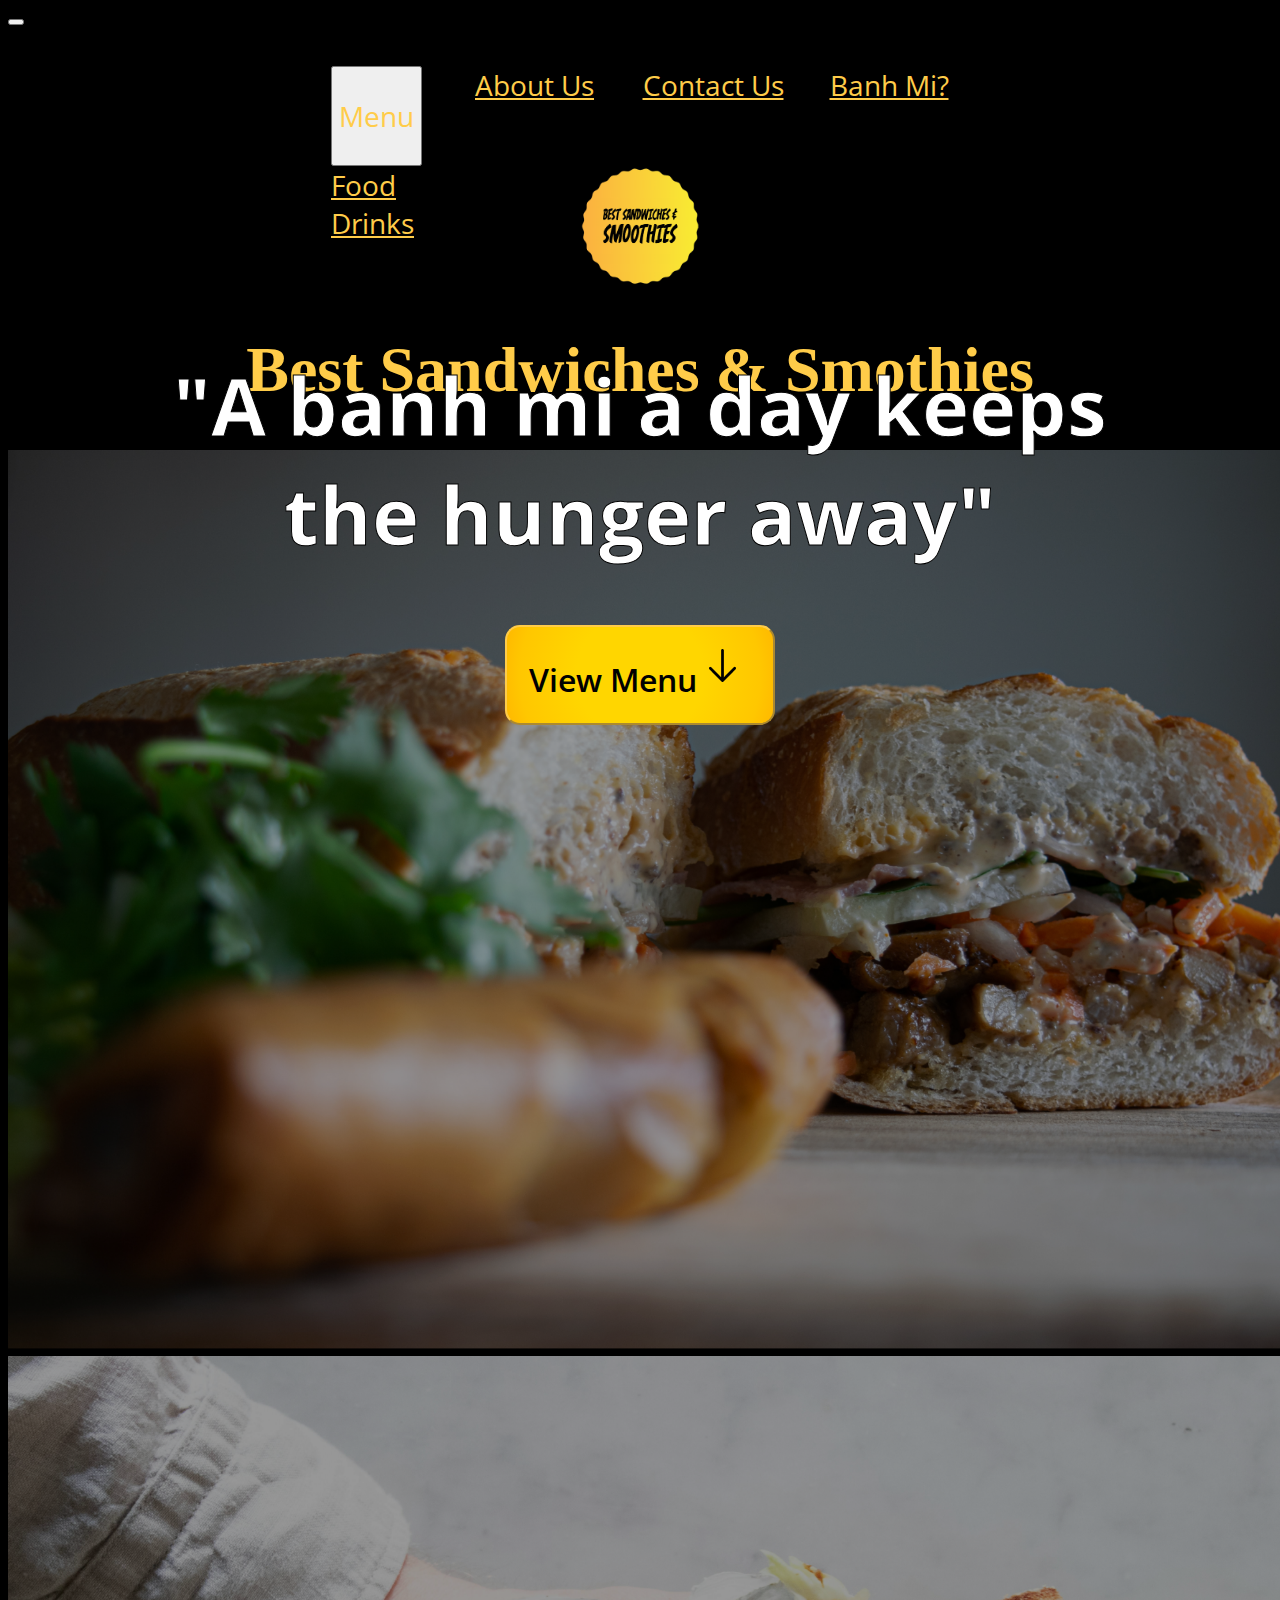
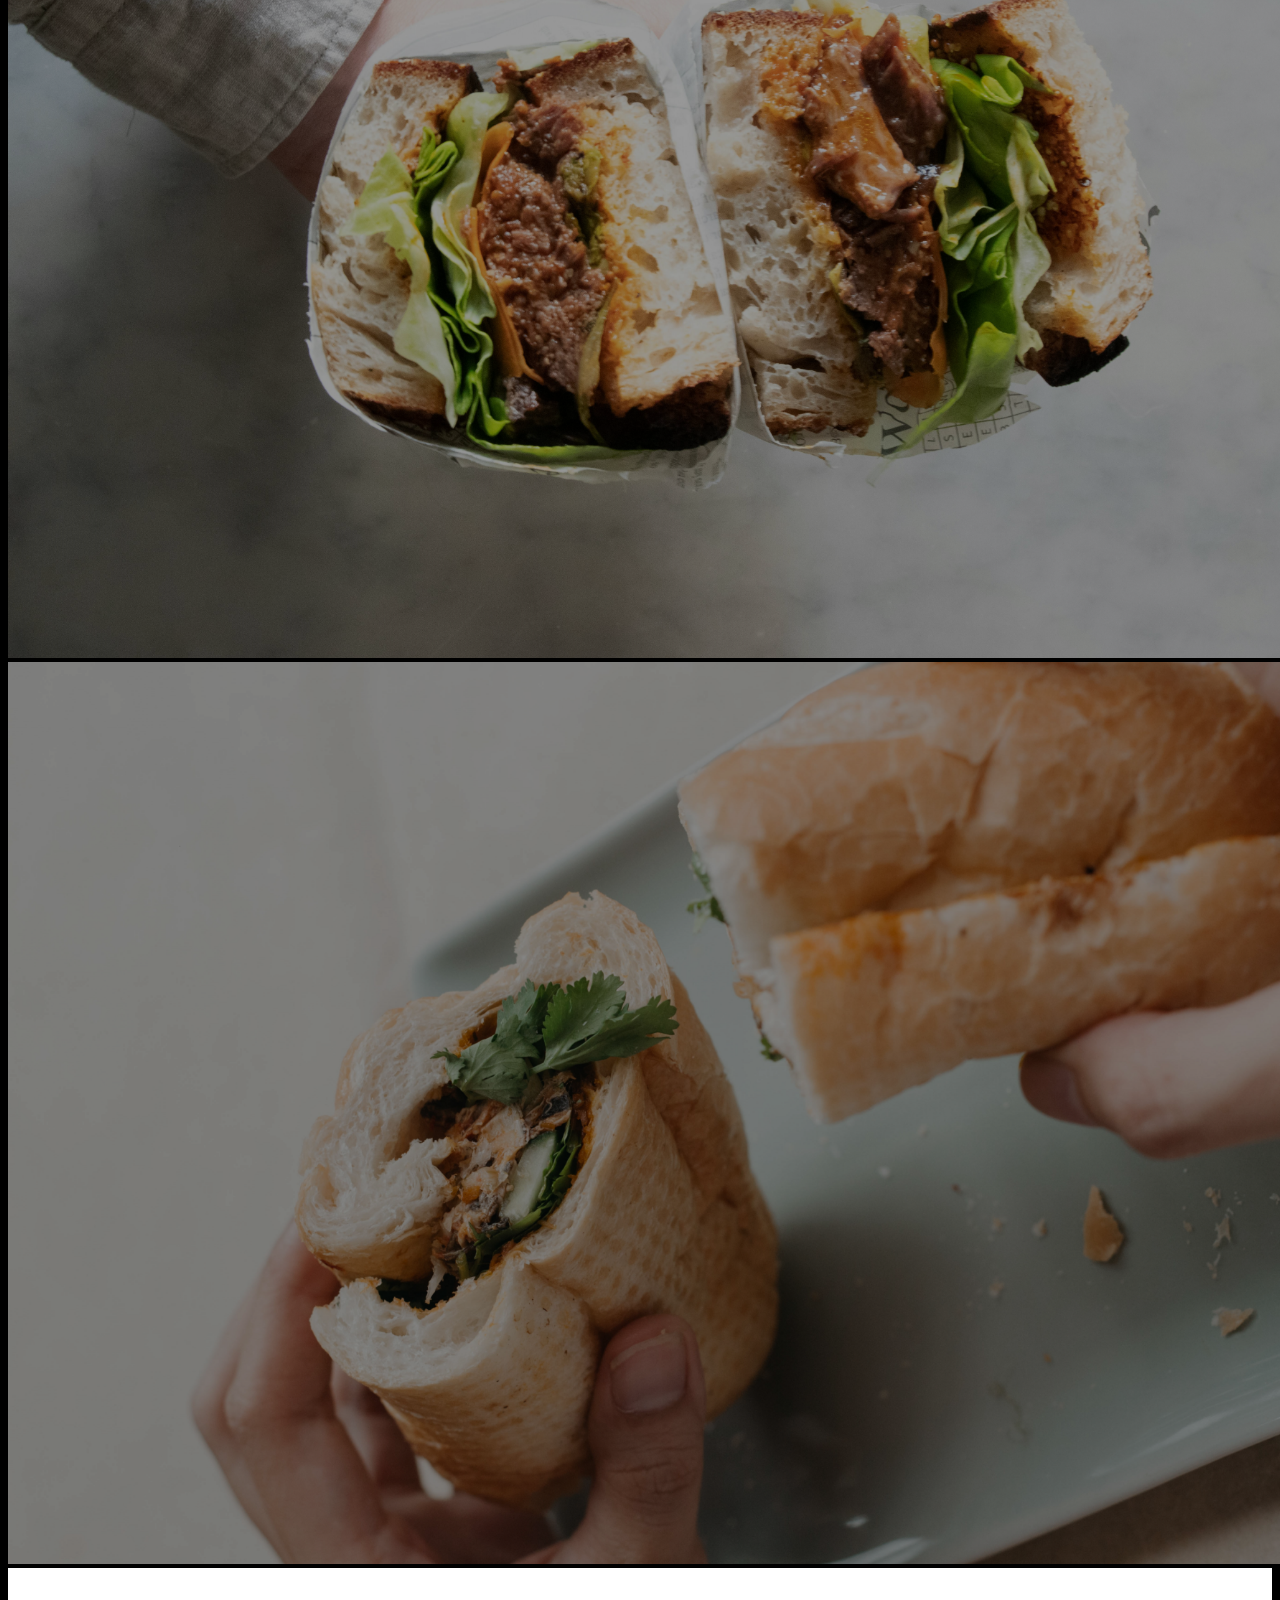
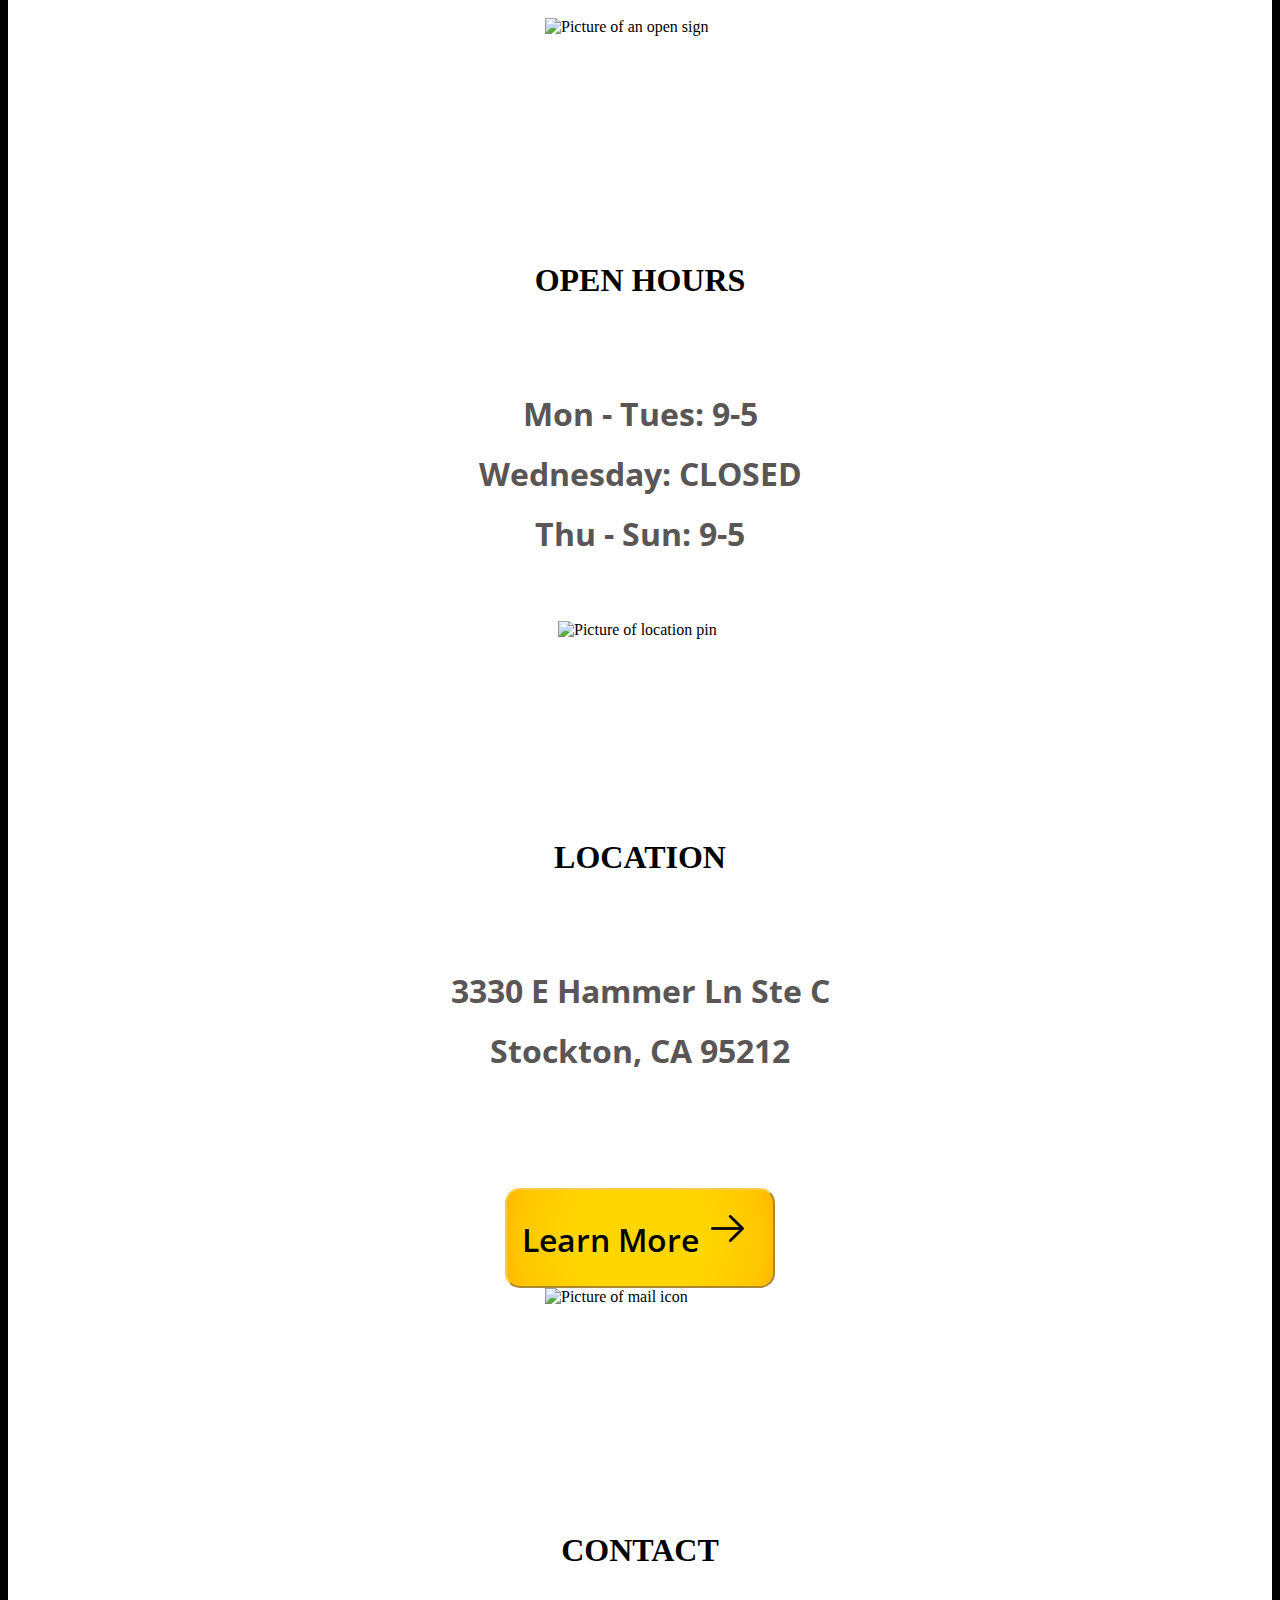
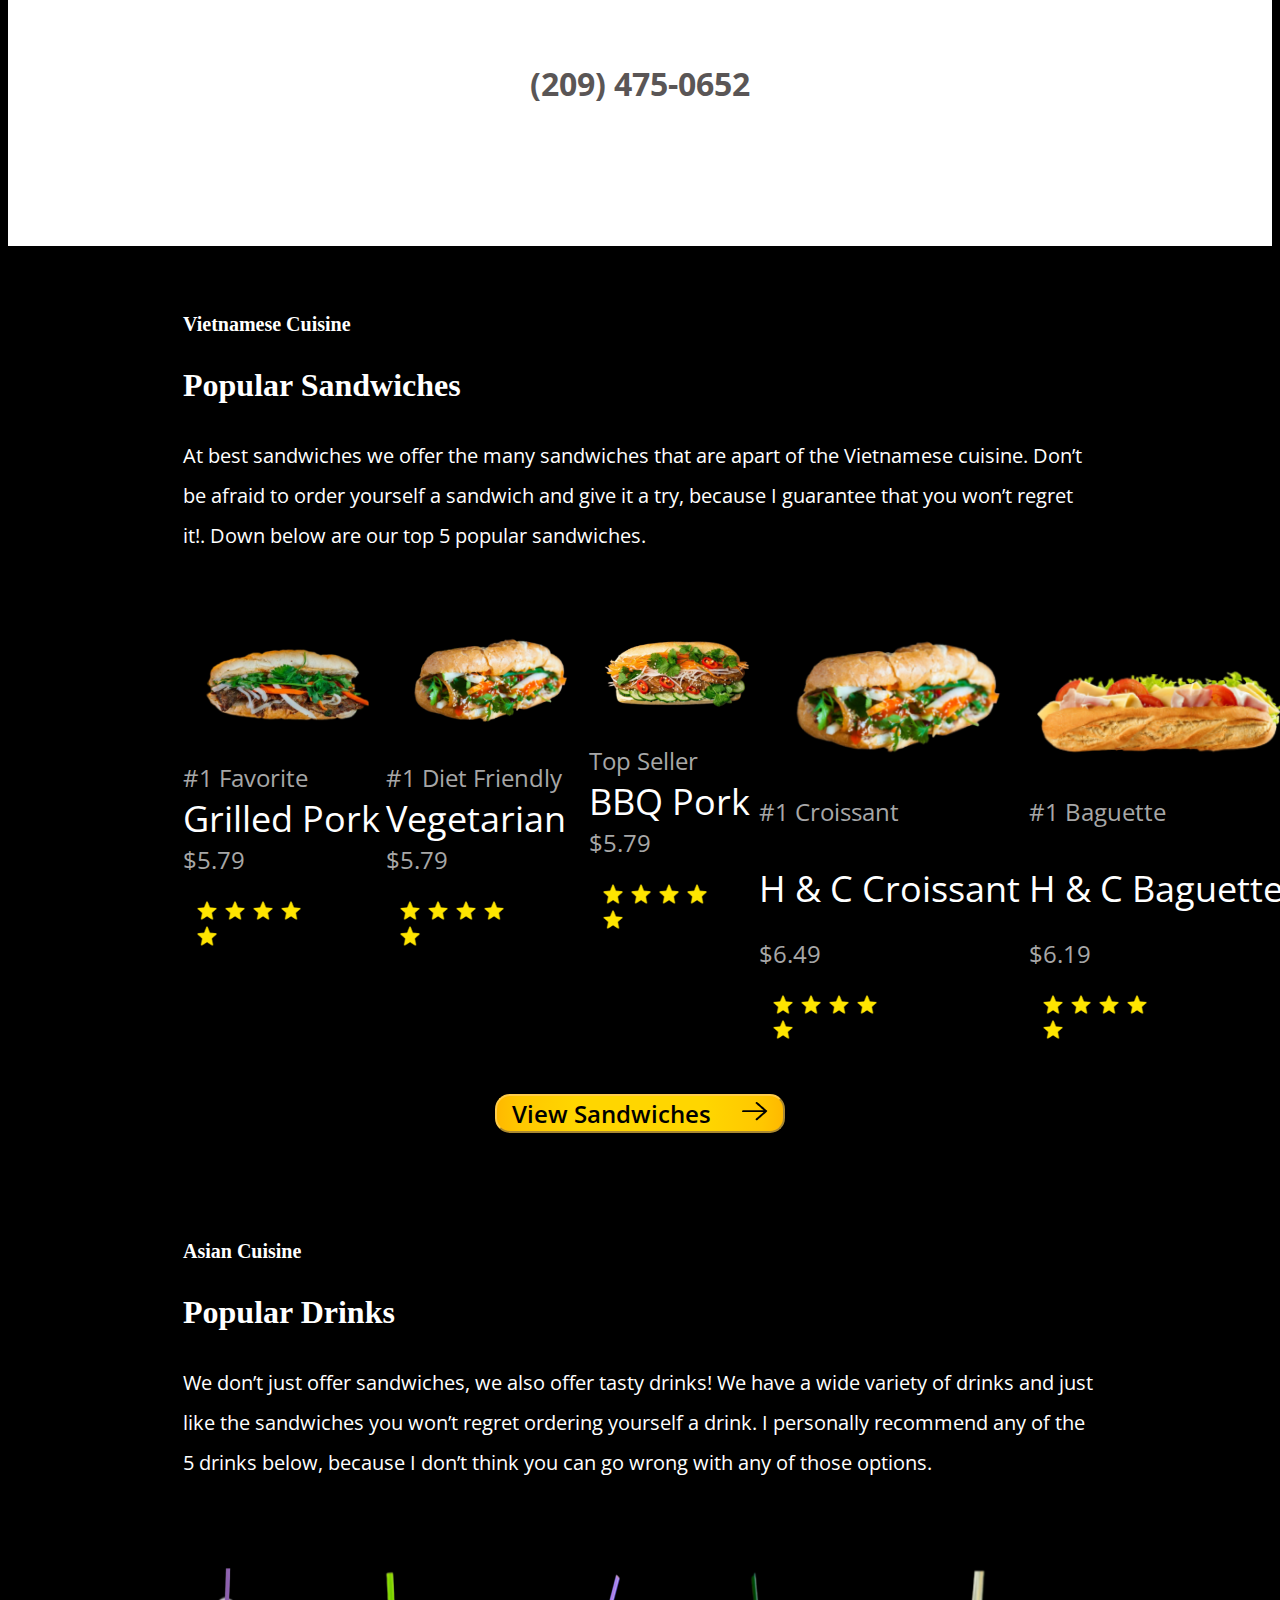
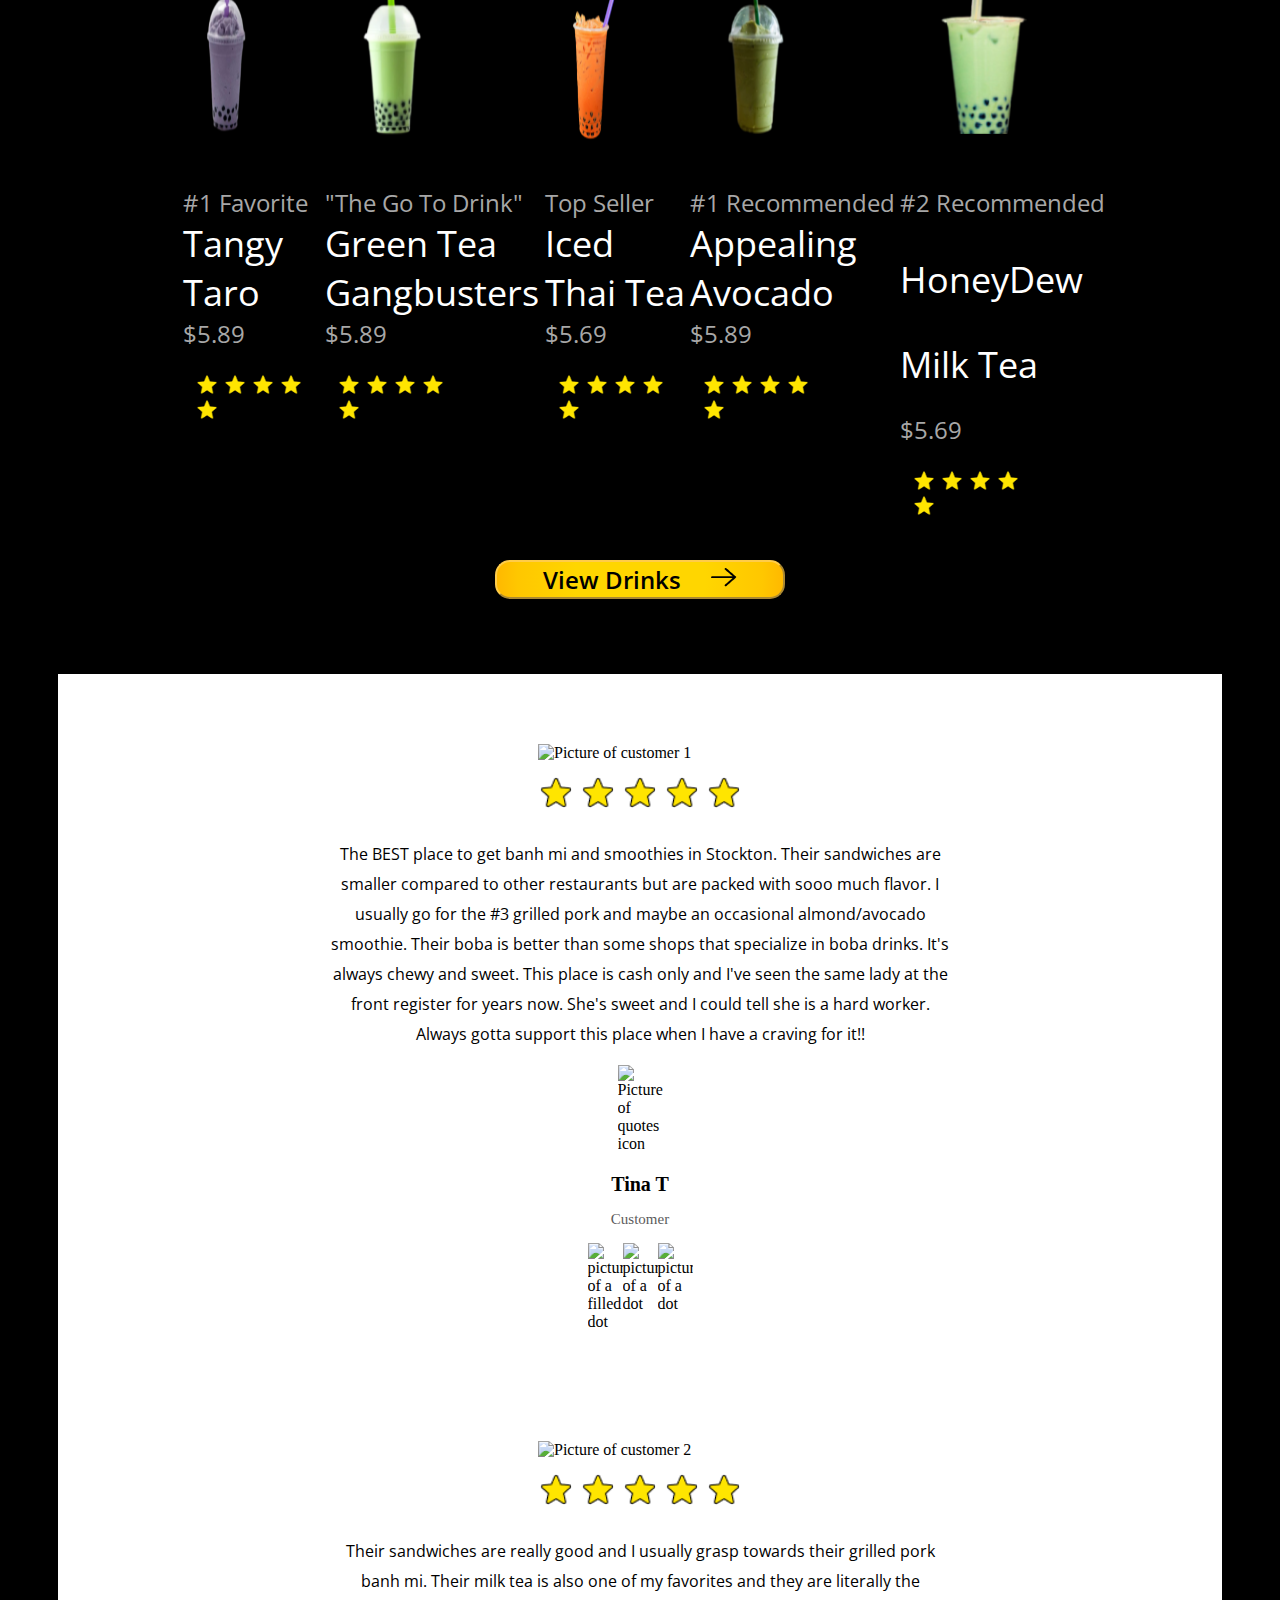
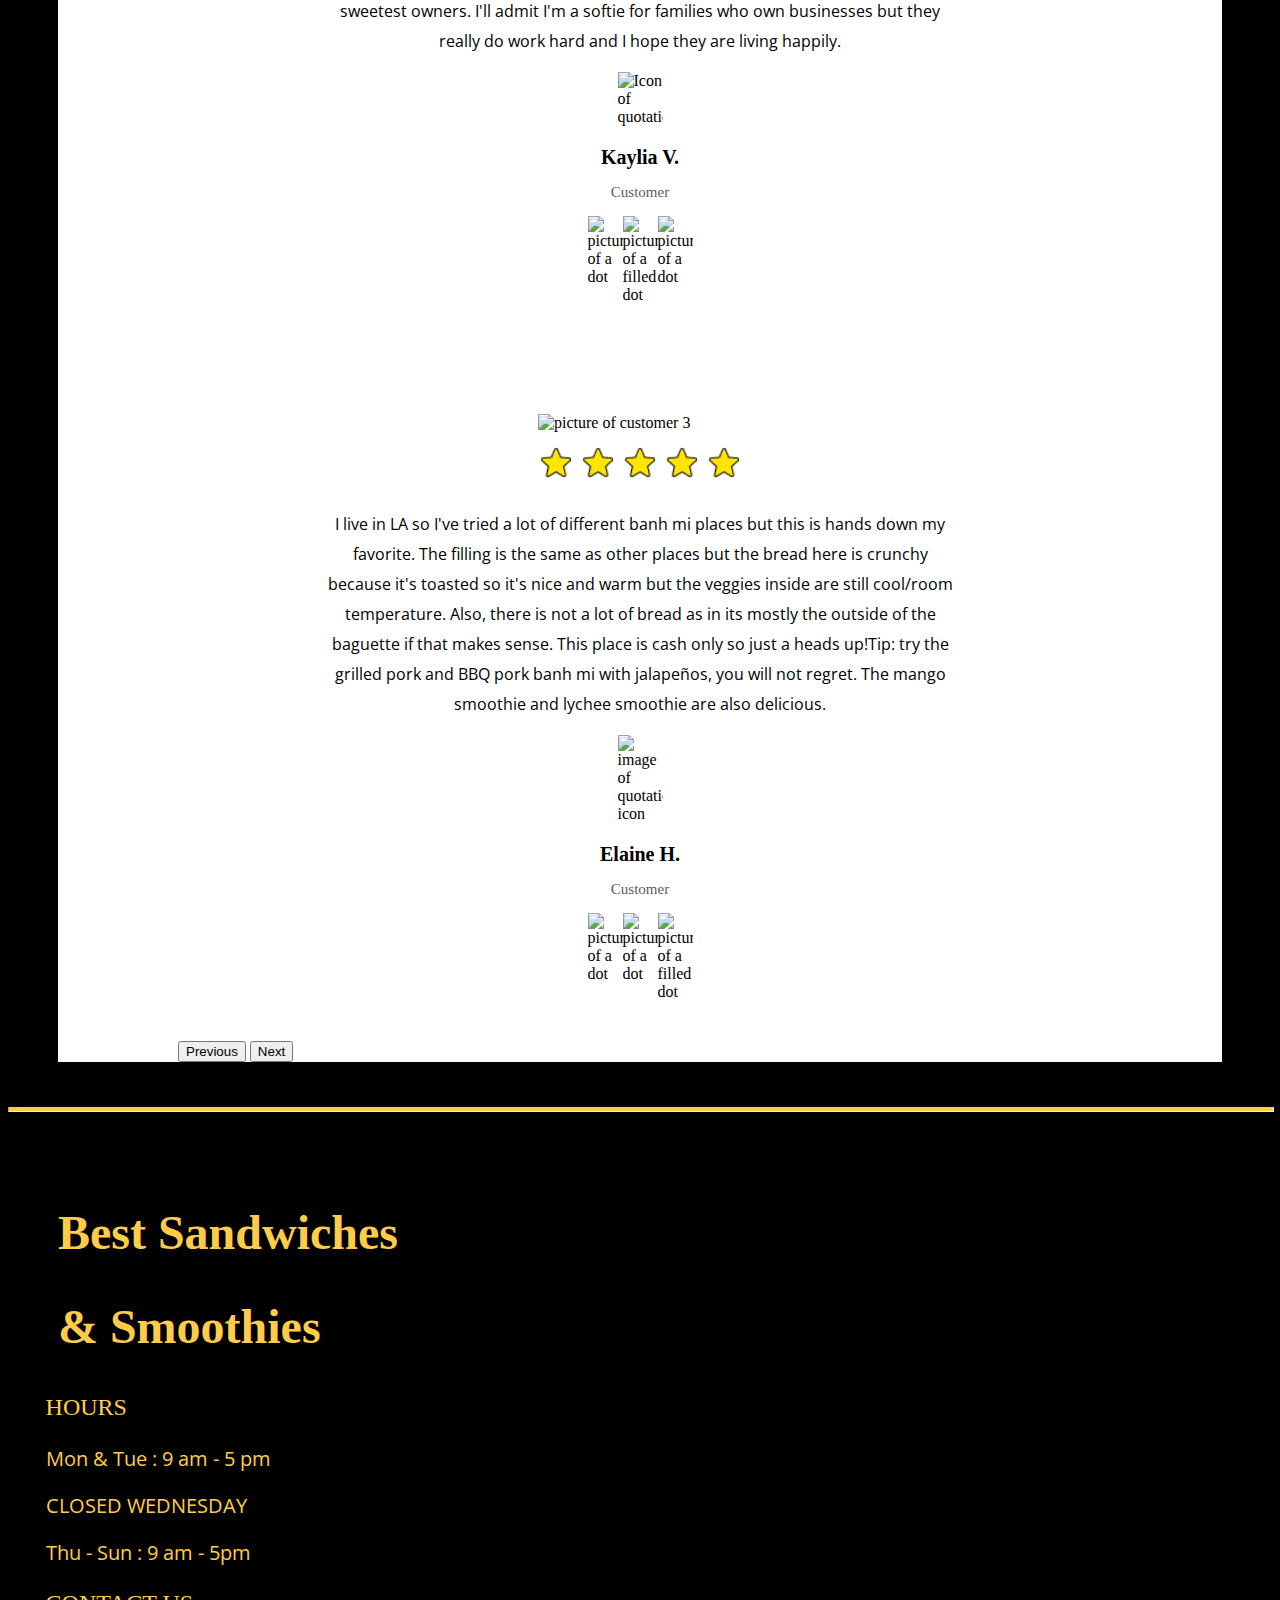
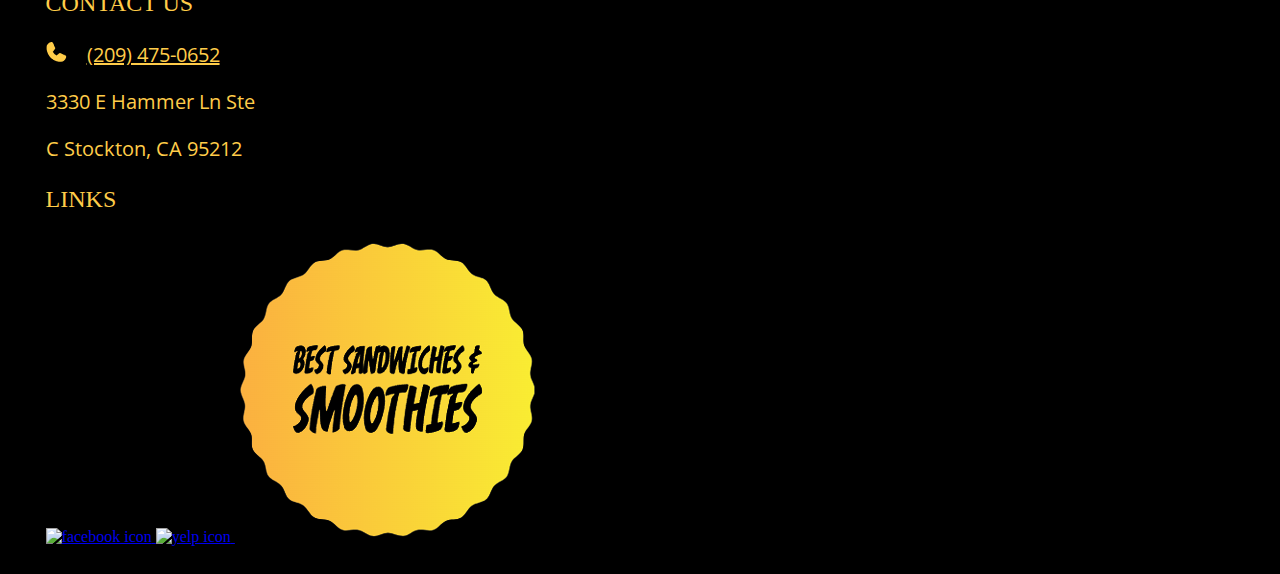
==== commit 591c64a1: "save" ====
--- a/index.html
+++ b/index.html
@@ -64,7 +64,7 @@
                                 </div>
                                 <div class="col yugiJ alignCenterJ disappearJ">
                                     <h1 style="width: 100%" class="txtCenterJ titleFontJ yellowJ">Best Sandwiches &
-                                        Smoothies</h1>
+                                        Smothies</h1>
                                 </div>
                             </div>
                         </div>
@@ -288,8 +288,8 @@
             </div>
             <div class="col centerJ">
                 <div class="card cardJ">
-                    <img class="img-fluid hover" src="./assets/banhMiCard4.png" class="card-img-top"
-                        alt="Picture of Ham and Cheese Croissant">
+                   <img class="img-fluid hover" src="./assets/banhMiCard2.png" class="card-img-top"
+                        alt="Picture of Vegetarian Banh Mi">
                     <div class="card-body">
                         <p class="card-text sansCollectionJ sandwichJ2 croissantMarginJ">#1 Croissant</p>
                         <p class="card-text sansCollectionJ sandwichJ croissantTxtJ croissantMarginJ">H & C Croissant
--- a/styles/style.css
+++ b/styles/style.css
@@ -721,8 +721,8 @@
 }
 
 .hover2:hover {
-    width: 90%;
-    height: 90%
+    width: 120%;
+    height: 120%
 }
 
 .lineHeight30 {
@@ -1039,8 +1039,8 @@
 }
 
 .contactPaddingJ {
-    padding-top: 5px;
-    padding-bottom: 10px;
+    padding-top: 60px;
+    padding-bottom: 70px;
 }
 
 .orderTextJ {
@@ -1078,8 +1078,8 @@
 }
 
 .hover:hover {
-    height: 600%;
-    width: 700px;
+    height: 10vw;
+    width: 50vw;
 }
 
 .hover {
@@ -1291,6 +1291,10 @@
         padding-top: 2px
     }
 
+    .contactPaddingJ {
+        padding-bottom: 10px;
+    }
+
     .contactUsBodySizeJ {
         font-size: 18px;
         line-height: 30px;
@@ -1363,7 +1367,6 @@
     .blueJ {
         font-size: 20px;
         padding-top: 10px;
-        text-decoration: none;
     }
 
     .disappearJ {
